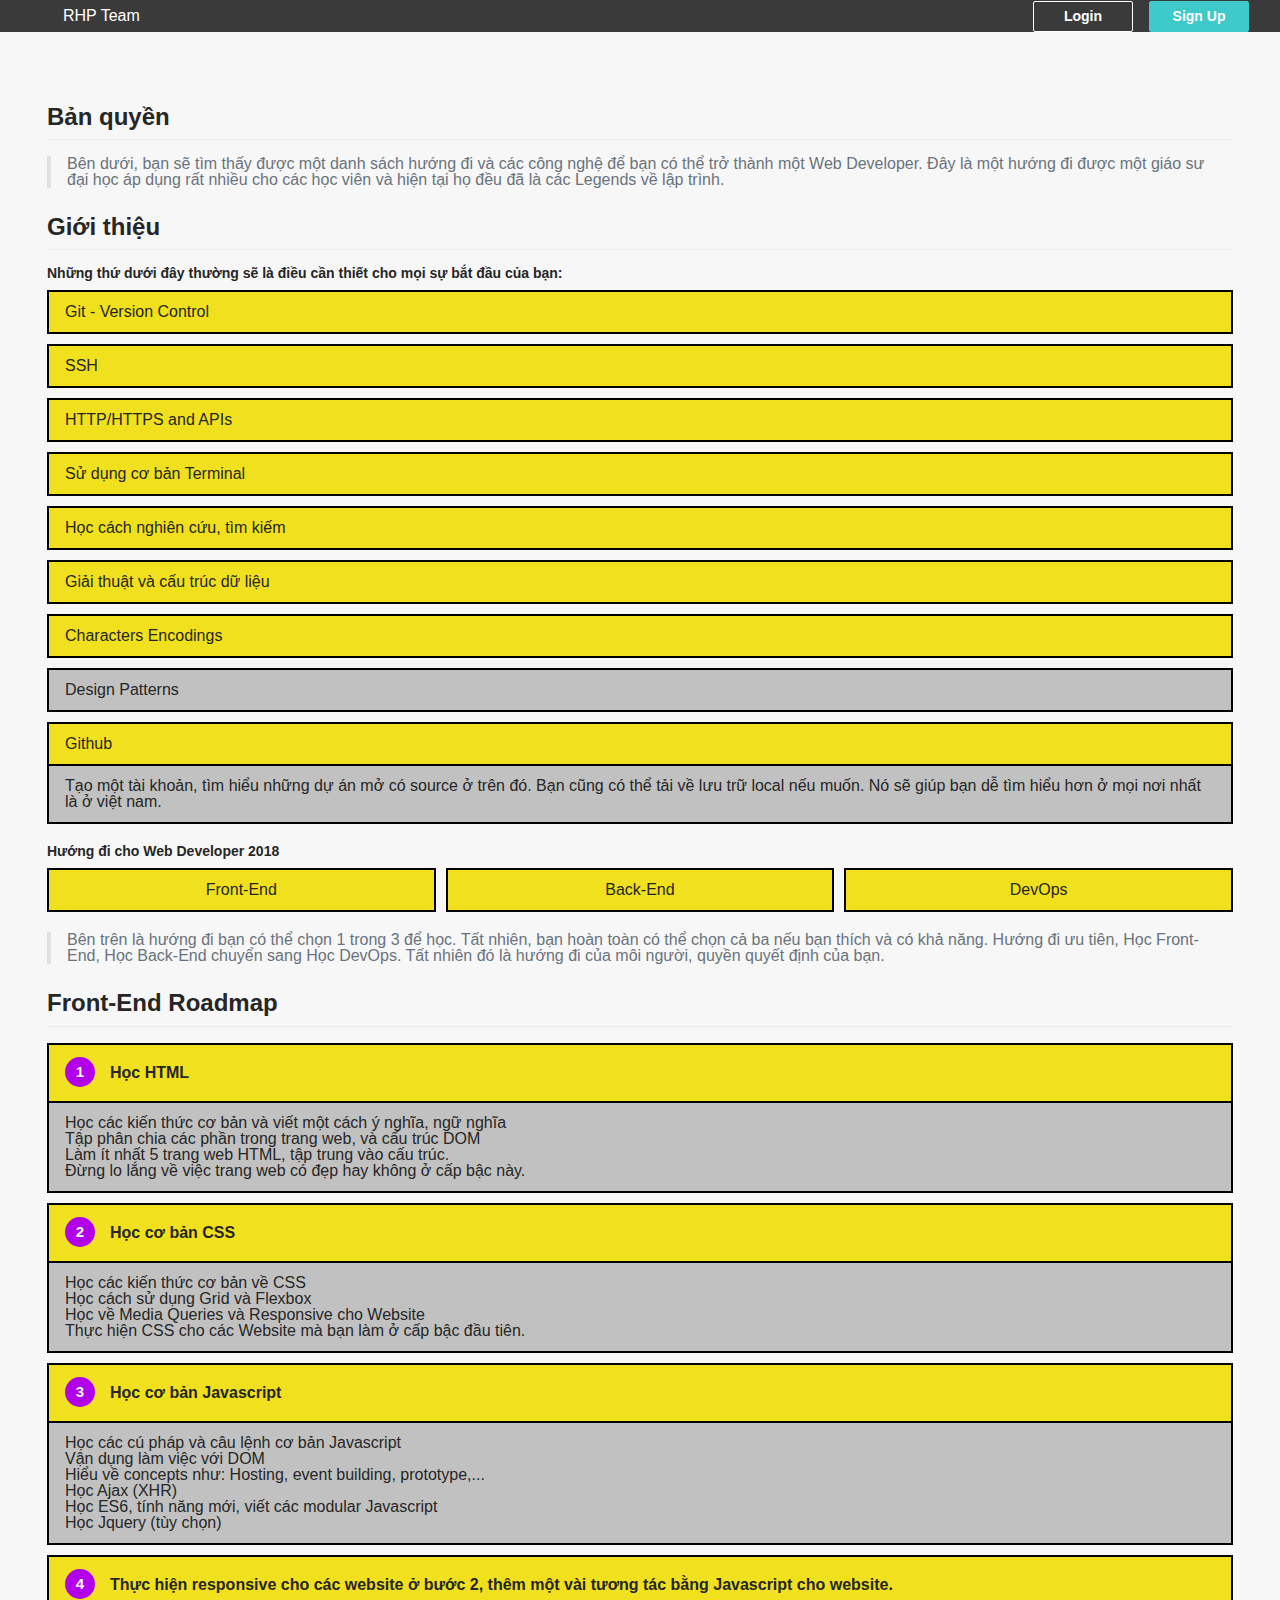
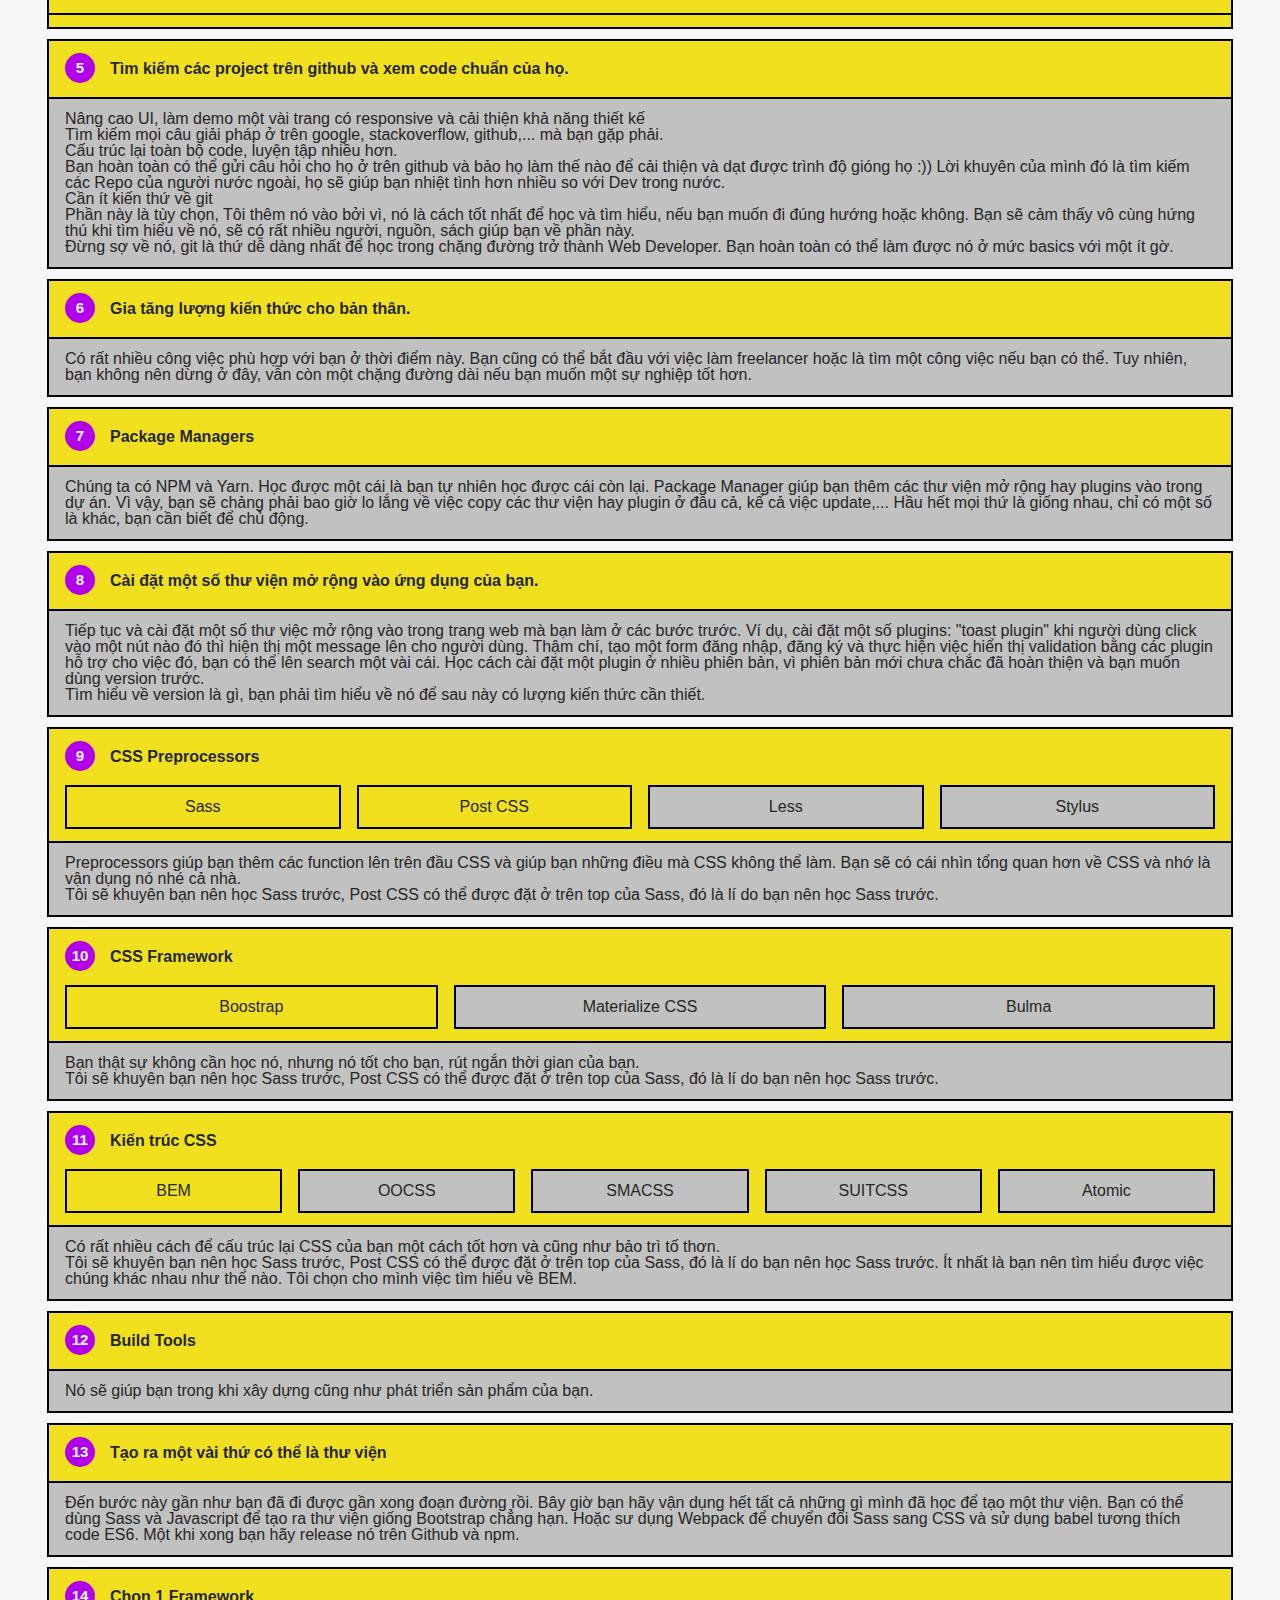
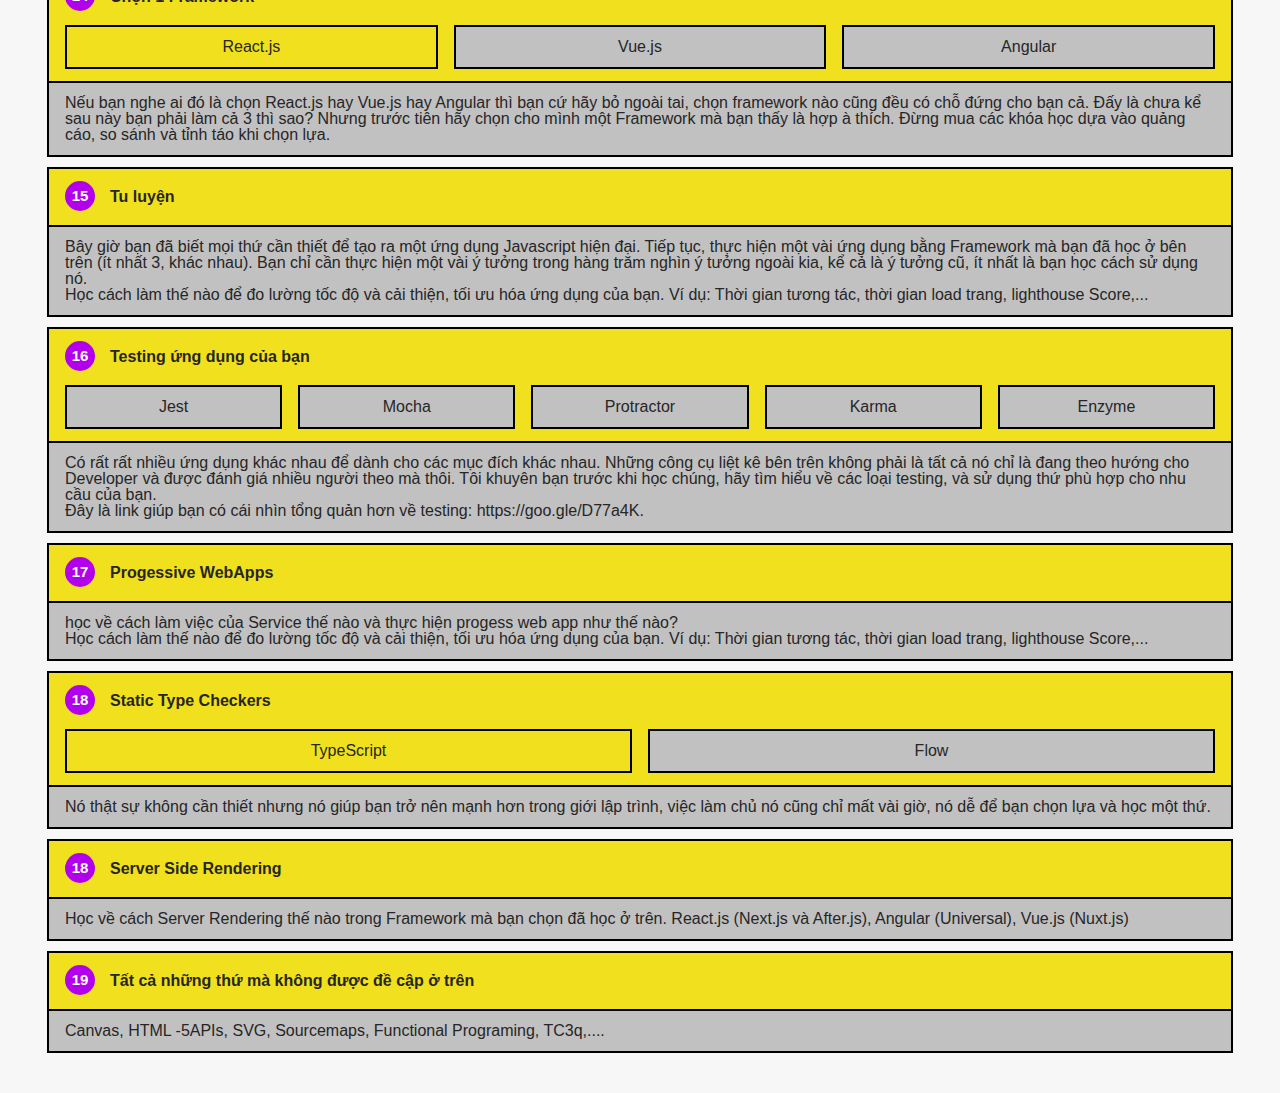
==== index.html @ 17e40a3e "Update file first" ====
<!DOCTYPE html>
<html lang="en">
<head>
	<meta charset="UTF-8">
	<title>Developer Roadmap | RHP Team</title>
	<link rel="stylesheet" href="https://use.fontawesome.com/releases/v5.3.1/css/all.css" integrity="sha384-mzrmE5qonljUremFsqc01SB46JvROS7bZs3IO2EmfFsd15uHvIt+Y8vEf7N7fWAU" crossorigin="anonymous">
	<link rel="stylesheet" href="main.css">
</head>
<body>
	<header class="main__header__skyalbert">
		<nav id="navigation__bar__skyalbert">
			<div class="center__box__skyalbert">
				<section class="left__bar__skyalbert">
					<a href="" class="link__menu__skyalbert">
						<i class="fas fa-bars"></i>
					</a>
					<a href="#" class="link__logo__skyalbert">
						RHP Team
					</a>
				</section>
				<section class="right__bar__skyalbert">
					<div class="btn__action__inout">
						<a href="" class="btn btn__outline__default btn__custom__login">Login</a>
						<a href="" class="btn btn__green btn__custom__signup">Sign Up</a>
					</div>
				</section>
			</div>
		</nav>
	</header>
	<section id="body__content__skyalbert">
		<div class="center__box__skyalbert">
			<div class="wrap__content__skyalbert">
				<h1 class="title__section__skyalbert">
					Bản quyền
				</h1>
				<div class="notice__white__skyalbert">
					<p>
						Bên dưới, bạn sẽ tìm thấy được một danh sách hướng đi và các công nghệ để bạn có thể trở thành một Web Developer. Đây là một hướng đi được một giáo sư đại học áp dụng rất nhiều cho các học viên và hiện tại họ đều đã là các Legends về lập trình.
					</p>
				</div>
				

				<h1 class="title__section__skyalbert">
					Giới thiệu
				</h1>
				<div class="content__section__skyalbert">
					<p class="say">Những thứ dưới đây thường sẽ là điều cần thiết cho mọi sự bắt đầu của bạn:</p>
					<div class="wrap__table__vertical">
						<div class="item__table_vertical">
							Git - Version Control
						</div>
						<div class="item__table_vertical">
							SSH
						</div>
						<div class="item__table_vertical">
							HTTP/HTTPS and APIs
						</div>
						<div class="item__table_vertical">
							Sử dụng cơ bản Terminal
						</div>
						<div class="item__table_vertical">
							Học cách nghiên cứu, tìm kiếm
						</div>
						<div class="item__table_vertical">
							Giải thuật và cấu trúc dữ liệu
						</div>
						<div class="item__table_vertical">
							Characters Encodings
						</div>
						<div class="item__table_vertical bg__sliver">
							Design Patterns
						</div>
						<div class="item__table_vertical">
							<div class="header__item__table_vertical">Github</div>
							<div class="body__item_table__vertical">
								<p>
									Tạo một tài khoản, tìm hiểu những dự án mở có source ở trên đó. Bạn cũng có thể tải về lưu trữ local nếu muốn. Nó sẽ giúp bạn dễ tìm hiểu hơn ở mọi nơi nhất là ở việt nam.
								</p>
							</div>
						</div>
					</div>
					<p class="say">Hướng đi cho Web Developer 2018</p>
					<ol class="box__knowledge">
						<li>Front-End</li>
						<li>Back-End</li>
						<li>DevOps</li>
					</ol>
					<div class="notice__white__skyalbert">
						<p>
							Bên trên là hướng đi bạn có thể chọn 1 trong 3 để học. Tất nhiên, bạn hoàn toàn có thể chọn cả ba nếu bạn thích và có khả năng. Hướng đi ưu tiên, Học Front-End, Học Back-End chuyển sang Học DevOps. Tất nhiên đó là hướng đi của môi người, quyền quyết định của bạn.
						</p>
					</div>
				</div>

				<h1 class="title__section__skyalbert">
					Front-End Roadmap
				</h1>
				<div class="content__section__skyalbert">
					<div class="wrap__table__horitical">
						<div class="item__table__horitical">
							<div class="header__item__table">
								<span>1</span>
								<p>
									Học HTML
								</p>
							</div>
							<div class="body__item__table">
								<ul>
									<li>Học các kiến thức cơ bản và viết một cách ý nghĩa, ngữ nghĩa</li>
									<li>Tập phân chia các phần trong trang web, và cấu trúc DOM</li>
									<li>Làm ít nhất 5 trang web HTML, tập trung vào cấu trúc.</li>
									<li>Đừng lo lắng về việc trang web có đẹp hay không ở cấp bậc này.</li>
								</ul>
							</div>
						</div>
						<div class="item__table__horitical">
							<div class="header__item__table">
								<span>2</span>
								<p>
									Học cơ bản CSS
								</p>
							</div>
							<div class="body__item__table">
								<ul>
									<li>Học các kiến thức cơ bản về CSS</li>
									<li>Học cách sử dụng Grid và Flexbox</li>
									<li>Học về Media Queries và Responsive cho Website</li>
									<li>Thực hiện CSS cho các Website mà bạn làm ở cấp bậc đầu tiên.</li>
								</ul>
							</div>
						</div>
						<div class="item__table__horitical">
							<div class="header__item__table">
								<span>3</span>
								<p>
									Học cơ bản Javascript
								</p>
							</div>
							<div class="body__item__table">
								<ul>
									<li>Học các cú pháp và câu lệnh cơ bản Javascript</li>
									<li>Vận dụng làm việc với DOM</li>
									<li>Hiểu về concepts như: Hosting, event building, prototype,...</li>
									<li>Học Ajax (XHR)</li>
									<li>Học ES6, tính năng mới, viết các modular Javascript</li>
									<li><span class="optional">Học Jquery (tùy chọn)</span></li>
								</ul>
							</div>
						</div>


						<div class="item__table__horitical">
							<div class="header__item__table">
								<span>4</span>
								<p>
									Thực hiện responsive cho các website ở bước 2, thêm một vài tương tác bằng Javascript cho website.
								</p>
							</div>
						</div>
						<div class="item__table__horitical">
							<div class="header__item__table">
								<span>5</span>
								<p>
									Tìm kiếm các project trên github và xem code chuẩn của họ.
								</p>
							</div>
							<div class="body__item__table">
								<ul>
									<li>Nâng cao UI, làm demo một vài trang có responsive và cải thiện khả năng thiết kế</li>
									<li>Tìm kiếm mọi câu giải pháp ở trên google, stackoverflow, github,... mà bạn gặp phải.</li>
									<li>Cấu trúc lại toàn bộ code, luyện tập nhiều hơn.</li>
								</ul>
								<div class="tips">
									<p>Bạn hoàn toàn có thể gửi câu hỏi cho họ ở trên github và bảo họ làm thế nào để cải thiện và dạt được trình độ gióng họ :)) Lời khuyên của mình đó là tìm kiếm các Repo của người nước ngoài, họ sẽ giúp bạn nhiệt tình hơn nhiều so với Dev trong nước.</p>
								</div>
								<div class="box__options">
									<div class="header__box__options">
										<p>Cần ít kiến thứ về git</p>
									</div>
									<div class="body__box__options">
										<p>
											Phần này là tùy chọn, Tôi thêm nó vào bởi vì, nó là cách tốt nhất để học và tìm hiểu, nếu bạn muốn đi đúng hướng hoặc không. Bạn sẽ cảm thấy vô cùng hứng thú khi tìm hiểu về nó, sẽ có rất nhiều người, nguồn, sách giúp bạn về phần này.
										</p>
										<div class="tips">
											<p>
												Đừng sợ về nó, git là thứ dễ dàng nhất để học trong chặng đường trở thành Web Developer. Bạn hoàn toàn có thể làm được nó ở mức basics với một ít gờ.
											</p>
										</div>
									</div>
								</div>
							</div>
						</div>


						<div class="item__table__horitical">
							<div class="header__item__table">
								<span>6</span>
								<p>
									Gia tăng lượng kiến thức cho bản thân.
								</p>
							</div>
							<div class="body__item__table">
								<p>
									Có rất nhiều công việc phù hợp với bạn ở thời điểm này. Bạn cũng có thể bắt đầu với việc làm freelancer hoặc là tìm một công việc nếu bạn có thể. Tuy nhiên, bạn không nên dừng ở đây, vẫn còn một chặng đường dài nếu bạn muốn một sự nghiệp tốt hơn.
								</p>
							</div>
						</div>

						<div class="item__table__horitical">
							<div class="header__item__table">
								<span>7</span>
								<p>
									Package Managers
								</p>
							</div>
							<div class="body__item__table">
								<p>
									Chúng ta có NPM và Yarn. Học được một cái là bạn tự nhiên học được cái còn lại. Package Manager giúp bạn thêm các thư viện mở rộng hay plugins vào trong dự án. Vì vậy, bạn sẽ chảng phải bao giờ lo lắng về việc copy các thư viện hay plugin ở đâu cả, kể cả việc update,... Hầu hết mọi thứ là giống nhau, chỉ có một số là khác, bạn cần biết để chủ động.
								</p>
							</div>
						</div>

						<div class="item__table__horitical">
							<div class="header__item__table">
								<span>8</span>
								<p>
									Cài đặt một số thư viện mở rộng vào ứng dụng của bạn.
								</p>
							</div>
							<div class="body__item__table">
								<p>
									Tiếp tục và cài đặt một số thư việc mở rộng vào trong trang web mà bạn làm ở các bước trước. Ví dụ, cài đặt một số plugins: "toast plugin" khi người dùng click vào một nút nào đó thì hiện thị một message lên cho người dùng. Thậm chí, tạo một form đăng nhập, đăng ký và thực hiện việc hiển thị validation bằng các plugin hỗ trợ cho việc đó, bạn có thể lên search một vài cái. Học cách cài đặt một plugin ở nhiều phiên bản, vì phiên bản mới chưa chắc đã hoàn thiện và bạn muốn dùng version trước.
								</p>
								<div class="tips">
									<p>
										Tìm hiểu về version là gì, bạn phải tìm hiểu về nó để sau này có lượng kiến thức cần thiết.
									</p>
								</div>
							</div>
						</div>

						<div class="item__table__horitical">
							<div class="header__item__table">
								<span>9</span>
								<p>
									CSS Preprocessors
								</p>
								<div class="box__header__options grid__4">
									<div class="items mark">
										Sass
									</div>
									<div class="items mark">
										Post CSS
									</div>
									<div class="items">
										Less
									</div>
									<div class="items">
										Stylus
									</div>
								</div>
							</div>
							<div class="body__item__table">
								<p>
									Preprocessors giúp bạn thêm các function lên trên đầu CSS và giúp bạn những điều mà CSS không thể làm. Bạn sẽ có cái nhìn tổng quan hơn về CSS và nhớ là vận dụng nó nhé cả nhà.
								</p>
								<div class="tips">
									<p>
										Tôi sẽ khuyên bạn nên học Sass trước, Post CSS có thể được đặt ở trên top của Sass, đó là lí do bạn nên học Sass trước. 
									</p>
								</div>
							</div>
						</div>

						<div class="item__table__horitical">
							<div class="header__item__table">
								<span>10</span>
								<p>
									CSS Framework
								</p>
								<div class="box__header__options grid__3">
									<div class="items mark">
										Boostrap
									</div>
									<div class="items">
										Materialize CSS
									</div>
									<div class="items">
										Bulma
									</div>
								</div>
							</div>
							<div class="body__item__table">
								<p>
									Bạn thật sự không cần học nó, nhưng nó tốt cho bạn, rút ngắn thời gian của bạn.
								</p>
								<div class="tips">
									<p>
										Tôi sẽ khuyên bạn nên học Sass trước, Post CSS có thể được đặt ở trên top của Sass, đó là lí do bạn nên học Sass trước. 
									</p>
								</div>
							</div>
						</div>

						<div class="item__table__horitical">
							<div class="header__item__table">
								<span>11</span>
								<p>
									Kiến trúc CSS
								</p>
								<div class="box__header__options grid__5">
									<div class="items mark">
										BEM
									</div>
									<div class="items">
										OOCSS
									</div>
									<div class="items">
										SMACSS
									</div>
									<div class="items">
										SUITCSS
									</div>
									<div class="items">
										Atomic
									</div>
								</div>
							</div>
							<div class="body__item__table">
								<p>
									Có rất nhiều cách để cấu trúc lại CSS của bạn một cách tốt hơn và cũng như bảo trì tố thơn.
								</p>
								<div class="tips">
									<p>
										Tôi sẽ khuyên bạn nên học Sass trước, Post CSS có thể được đặt ở trên top của Sass, đó là lí do bạn nên học Sass trước. Ít nhất là bạn nên tìm hiểu được việc chúng khác nhau như thế nào. Tôi chọn cho mình việc tìm hiểu về BEM.
									</p>
								</div>
							</div>
						</div>

						<div class="item__table__horitical">
							<div class="header__item__table">
								<span>12</span>
								<p>
									Build Tools
								</p>
							</div>
							<div class="body__item__table">
								<p>
									Nó sẽ giúp bạn trong khi xây dựng cũng như phát triển sản phẩm của bạn.
								</p>
							</div>
						</div>

						<div class="item__table__horitical">
							<div class="header__item__table">
								<span>13</span>
								<p>
									Tạo ra một vài thứ có thể là thư viện
								</p>
							</div>
							<div class="body__item__table">
								<p>
									Đến bước này gần như bạn đã đi được gần xong đoạn đường rồi. Bây giờ bạn hãy vận dụng hết tất cả những gì mình đã học để tạo một thư viện. Bạn có thể dùng Sass và Javascript để tạo ra thư viện giống Bootstrap chẳng hạn. Hoặc sư dụng Webpack để chuyển đổi Sass sang CSS và sử dụng babel tương thích code ES6. Một khi xong bạn hãy release nó trên Github và npm.
								</p>
							</div>
						</div>

						<div class="item__table__horitical">
							<div class="header__item__table">
								<span>14</span>
								<p>
									Chọn 1 Framework
								</p>
								<div class="box__header__options grid__3">
									<div class="items mark">
										React.js
									</div>
									<div class="items">
										Vue.js
									</div>
									<div class="items">
										Angular
									</div>
								</div>
							</div>
							<div class="body__item__table">
								<p>
									Nếu bạn nghe ai đó là chọn React.js hay Vue.js hay Angular thì bạn cứ hãy bỏ ngoài tai, chọn framework nào cũng đều có chỗ đứng cho bạn cả. Đấy là chưa kể sau này bạn phải làm cả 3 thì sao? Nhưng trước tiên hãy chọn cho mình một Framework mà bạn thấy là hợp à thích. <span class="important">Đừng mua các khóa học dựa vào quảng cáo, so sánh và tỉnh táo khi chọn lựa.</span>
								</p>
								
							</div>
						</div>

						<div class="item__table__horitical">
							<div class="header__item__table">
								<span>15</span>
								<p>
									Tu luyện
								</p>
							</div>
							<div class="body__item__table">
								<p>
									Bây giờ bạn đã biết mọi thứ cần thiết để tạo ra một ứng dụng Javascript hiện đại. Tiếp tục, thực hiện một vài ứng dụng bằng Framework mà bạn đã học ở bên trên (ít nhất 3, khác nhau). Bạn chỉ cần thực hiện một vài ý tưởng trong hàng trăm nghìn ý tưởng ngoài kia, kể cả là ý tưởng cũ, ít nhất là bạn học cách sử dụng nó.
								</p>
								<div class="tips">
									<p>
										Học cách làm thế nào để đo lường tốc độ và cải thiện, tối ưu hóa ứng dụng của bạn. Ví dụ: Thời gian tương tác, thời gian load trang, lighthouse Score,...
									</p>
								</div>
							</div>
						</div>

						<div class="item__table__horitical">
							<div class="header__item__table">
								<span>16</span>
								<p>
									Testing ứng dụng của bạn
								</p>
								<div class="box__header__options grid__5">
									<div class="items">
										Jest
									</div>
									<div class="items">
										Mocha
									</div>
									<div class="items">
										Protractor
									</div>
									<div class="items">
										Karma
									</div>
									<div class="items">
										Enzyme
									</div>
								</div>
							</div>
							<div class="body__item__table">
								<p>
									Có rất rất nhiều ứng dụng khác nhau để dành cho các mục đích khác nhau. Những công cụ liệt kê bên trên không phải là tất cả nó chỉ là đang theo hướng cho Developer và được đánh giá nhiều người theo mà thôi. Tôi khuyên bạn trước khi học chúng, hãy tìm hiểu về các loại testing, và sử dụng thứ phù hợp cho nhu cầu của bạn.
								</p>
								<div class="tips">
									Đây là link giúp bạn có cái nhìn tổng quản hơn về testing: https://goo.gle/D77a4K.
								</div>
							</div>
						</div>

						<div class="item__table__horitical">
							<div class="header__item__table">
								<span>17</span>
								<p>
									Progessive WebApps
								</p>
							</div>
							<div class="body__item__table">
								<p>
									học về cách làm việc của Service thế nào và thực hiện progess web app như thế nào?
								</p>
								<div class="tips">
									<p>
										Học cách làm thế nào để đo lường tốc độ và cải thiện, tối ưu hóa ứng dụng của bạn. Ví dụ: Thời gian tương tác, thời gian load trang, lighthouse Score,...
									</p>
								</div>
							</div>
						</div>

						<div class="item__table__horitical">
							<div class="header__item__table">
								<span>18</span>
								<p>
									Static Type Checkers
								</p>
								<div class="box__header__options grid__2">
									<div class="items mark">
										TypeScript
									</div>
									<div class="items">
										Flow
									</div>
								</div>
							</div>
							<div class="body__item__table">
								<p>
									Nó thật sự không cần thiết nhưng nó giúp bạn trở nên mạnh hơn trong giới lập trình, việc làm chủ nó cũng chỉ mất vài giờ, nó dễ để bạn chọn lựa và học một thứ.
								</p>
							</div>
						</div>

						<div class="item__table__horitical">
							<div class="header__item__table">
								<span>18</span>
								<p>
									Server Side Rendering
								</p>
							</div>
							<div class="body__item__table">
								<p>
									Học về cách Server Rendering thế nào trong Framework mà bạn chọn đã học ở trên.
									React.js (<span class="important">Next.js và After.js</span>), Angular (<span class="important">Universal</span>), Vue.js (<span class="important">Nuxt.js</span>)
								</p>
							</div>
						</div>

						<div class="item__table__horitical">
							<div class="header__item__table">
								<span>19</span>
								<p>
									Tất cả những thứ mà không được đề cập ở trên
								</p>
							</div>
							<div class="body__item__table">
								<p>
									Canvas, HTML -5APIs, SVG, Sourcemaps, Functional Programing, TC3q,....
								</p>
							</div>
						</div>

					</div>
				</div>
			</div>
		</div>
	</section>
</body>
</html>
---- main.css ----
html, body, div, span, applet, object, iframe,
h1, h2, h3, h4, h5, h6, p, blockquote, pre,
a, abbr, acronym, address, big, cite, code,
del, dfn, em, img, ins, kbd, q, s, samp,
small, strike, strong, sub, sup, tt, var,
b, u, i, center,
dl, dt, dd, ol, ul, li,
fieldset, form, label, legend,
table, caption, tbody, tfoot, thead, tr, th, td,
article, aside, canvas, details, embed, 
figure, figcaption, footer, header, hgroup, 
menu, nav, output, ruby, section, summary,
time, mark, audio, video {
	margin: 0;
	padding: 0;
	border: 0;
	font-size: 100%;
	font: inherit;
	vertical-align: baseline;
}
/* HTML5 display-role reset for older browsers */
article, aside, details, figcaption, figure, 
footer, header, hgroup, menu, nav, section {
	display: block;
}
body {
	line-height: 1;
}
ol, ul {
	list-style: none;
}
blockquote, q {
	quotes: none;
}
blockquote:before, blockquote:after,
q:before, q:after {
	content: '';
	content: none;
}
table {
	border-collapse: collapse;
	border-spacing: 0;
}

/*
*	General
*/
.bg__sliver {
	background-color: #c1c1c1!important;
}

* {
	padding: 0;
	margin: 0;
	box-sizing: border-box;
}

body {
	font-size: 100%;
	line-height: 1.7777777777777777rem;
	background: #f7f7f7;
    color: #262626;
    padding: 0;
    margin: 0;
    font-family: "Roboto","Helvetica Neue","Helvetica",Helvetica,Arial,sans-serif;
    font-weight: 400;
    font-style: normal;
    line-height: 1;
    position: relative;
    cursor: default;
}

a {
	color: #3ec9cb;
    font-weight: 400;
    -webkit-transition: all 0.2s ease;
    transition: all 0.2s ease;
    word-wrap: break-word;
    text-decoration: none;
}

.btn {
	display: inline-block;
    margin: 0;
    min-width: 100px;
    padding: 0.5rem;
    border: 1px solid;
    border-color: #3ec9cb;
    border-radius: 2px;
    background: #3ec9cb;
    color: white;
    font-size: 1rem;
    font-weight: bold;
    line-height: 1.5;
    text-align: center;
    text-transform: capitalize;
    text-decoration: none;
    -webkit-transition: 0.3s ease;
    transition: 0.3s ease;
    -webkit-transition-property: border-color, background-color, color;
    transition-property: border-color, background-color, color;
}


/*
*	CSS HEADERS
*/
#navigation__bar__skyalbert {
	display: flex;
	position: fixed;
	width: 100%;
	background: #3a3a3a;
}

.center__box__skyalbert {
	width: 1248px;
	margin: 0 auto;
	padding-left: 15px;
	padding-right: 15px;
	display: flex;
	justify-content: space-between;
}

.left__bar__skyalbert {
	display: flex;
	align-items: stretch;
}

.right__bar__skyalbert {
	display: flex;
	justify-content: flex-end;
	align-items: stretch;
	width: 100%;
}

.link__menu__skyalbert {
	padding: 16px;
	display: flex;
	color: #fff;
	transition: all 0.2s ease;
	align-items: center;
}

.link__logo__skyalbert {
	display: flex;
	width: 100px;
	color: #fff;
	align-items: center;
}

.btn__action__inout	{
	display: flex;
}

.btn__custom__login {
	display: block;
	font-size: 0.875rem;
    padding: 0.25rem;
    align-self: center;
    margin-left: 16px;
}

.btn__outline__default {
	background-color: transparent;
	border-color: #fff;
	color: #fff;
}

.btn__custom__signup {
	display: block;
	font-size: 0.875rem;
    padding: 0.25rem;
    align-self: center;
    margin-left: 16px;
}

/*
*	CSS Main
*/
#body__content__skyalbert {
	padding-top: 48px;
}

.wrap__content__skyalbert {
	padding: 30px 16px;
}

.title__section__skyalbert {
	margin-top: 24px;
    margin-bottom: 16px;
    font-weight: 600;
    line-height: 1.25;
	padding-bottom: 0.3em;
    font-size: 1.5em;
    border-bottom: 1px solid #eaecef;
}

.say {
	margin-bottom: 10px;
	font-weight: 600;
    font-size: 14px;
}

.notice__white__skyalbert {
	padding: 0 1em;
    color: #6a737d;
    border-left: 0.25em solid #dfe2e5;
}

.wrap__table__vertical {
	margin-bottom: 20px;
}

.item__table_vertical, .item__table__horitical {
	border: 2px solid #000;
	background-color: #f1e01d;
	padding: 12px 16px;
	margin-bottom: 10px;
}

.header__item__table_vertical, .header__item__table {
	margin-left: -16px;
	margin-right: -16px;
	border-bottom: 2px solid #000;
	padding-left: 16px;
	padding-bottom: 12px;
}

.body__item_table__vertical, .body__item__table {
	padding-top: 12px;
	margin: 0 -16px -12px -16px;
	padding: 12px 16px;
	background-color: #c1c1c1;
}

.box__knowledge {
	display: grid;
	grid-template-columns: repeat(3, 1fr);
	grid-column-gap: 10px;
	margin-bottom: 20px;
}
.box__knowledge li {
	border: 2px solid #000;
	background-color: #f1e01d;
	padding: 12px 16px;
	text-align: center;
}

.header__item__table {
	padding-right: 16px;
}

.header__item__table p {
	font-weight: 900;
	line-height: 32px;
}

.header__item__table span {
	float: left;
	margin-right: 15px;
	background: #b200ec;
    color: #fff;
    display: block;
    width: 30px;
    border-radius: 50%;
    height: 30px;
    text-align: center;
    line-height: 30px;
    font-size: 15px;
    font-weight: 600;
}

.box__header__options {
	display: grid;
    grid-column-gap: 16px;
    margin-top: 12px;
}

.box__header__options.grid__2 {
    grid-template-columns: repeat(2, 1fr);
}

.box__header__options.grid__3 {
    grid-template-columns: repeat(3, 1fr);
}

.box__header__options.grid__4 {
    grid-template-columns: repeat(4, 1fr);
}

.box__header__options.grid__5 {
    grid-template-columns: repeat(5, 1fr);
}

.box__header__options .items {
	border: 2px solid #000;
	background-color: #c1c1c1;
	padding: 12px 16px;
	text-align: center;
}

.box__header__options .items.any {
	background-color: #FFE599;
}

.box__header__options .items.mark {
	background-color: #f1e01d;
}
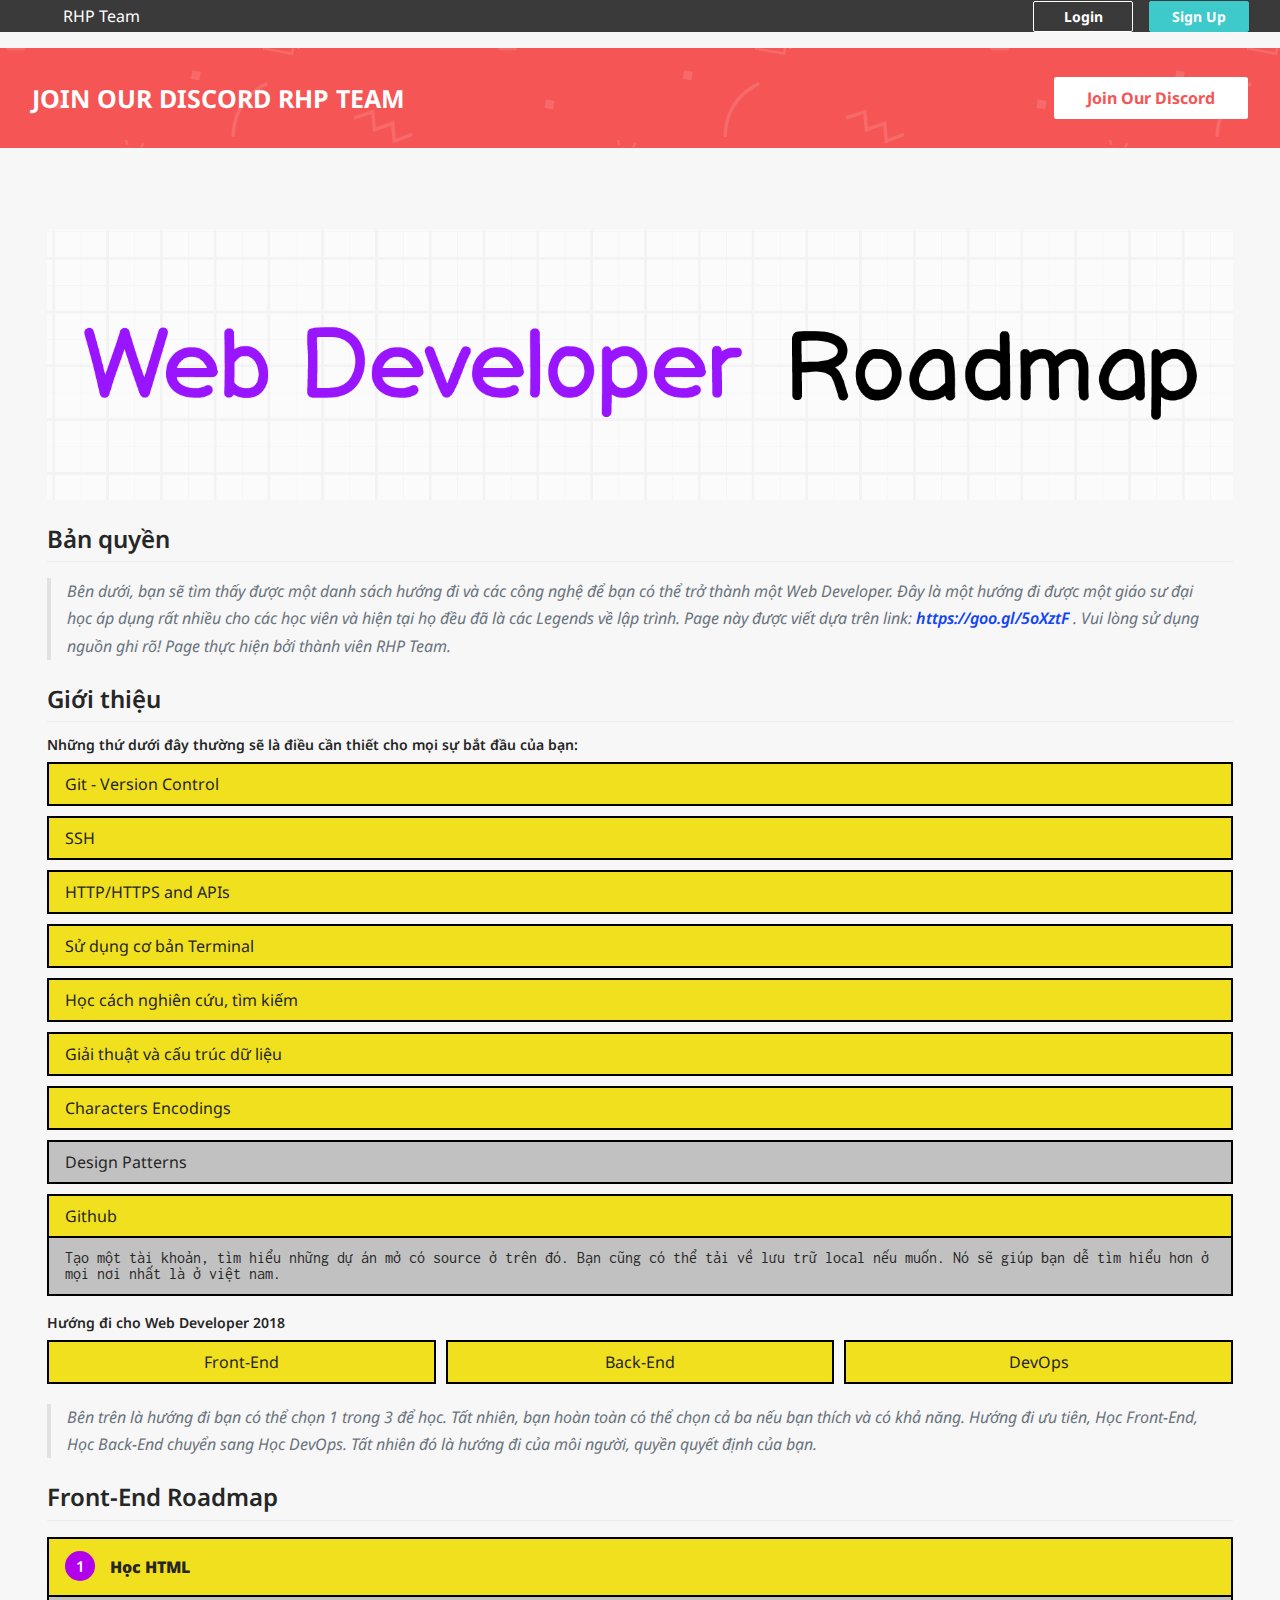
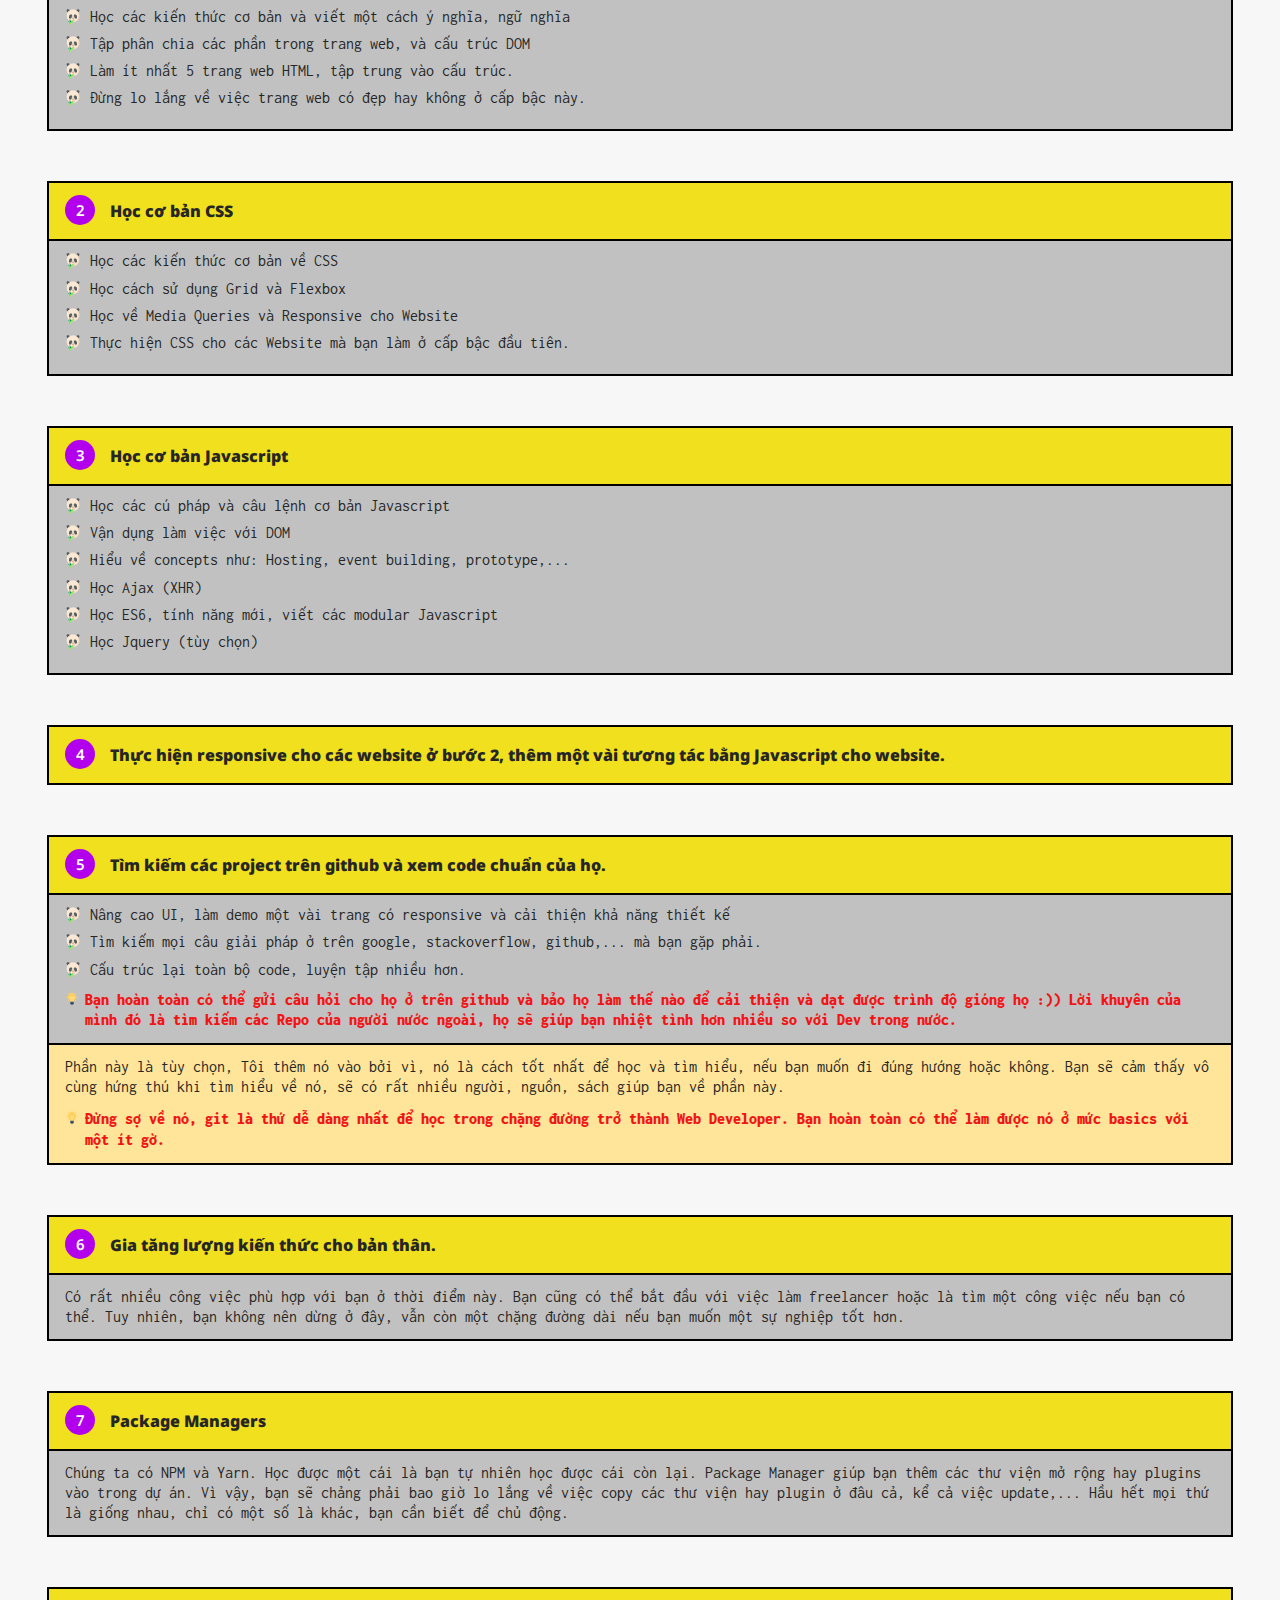
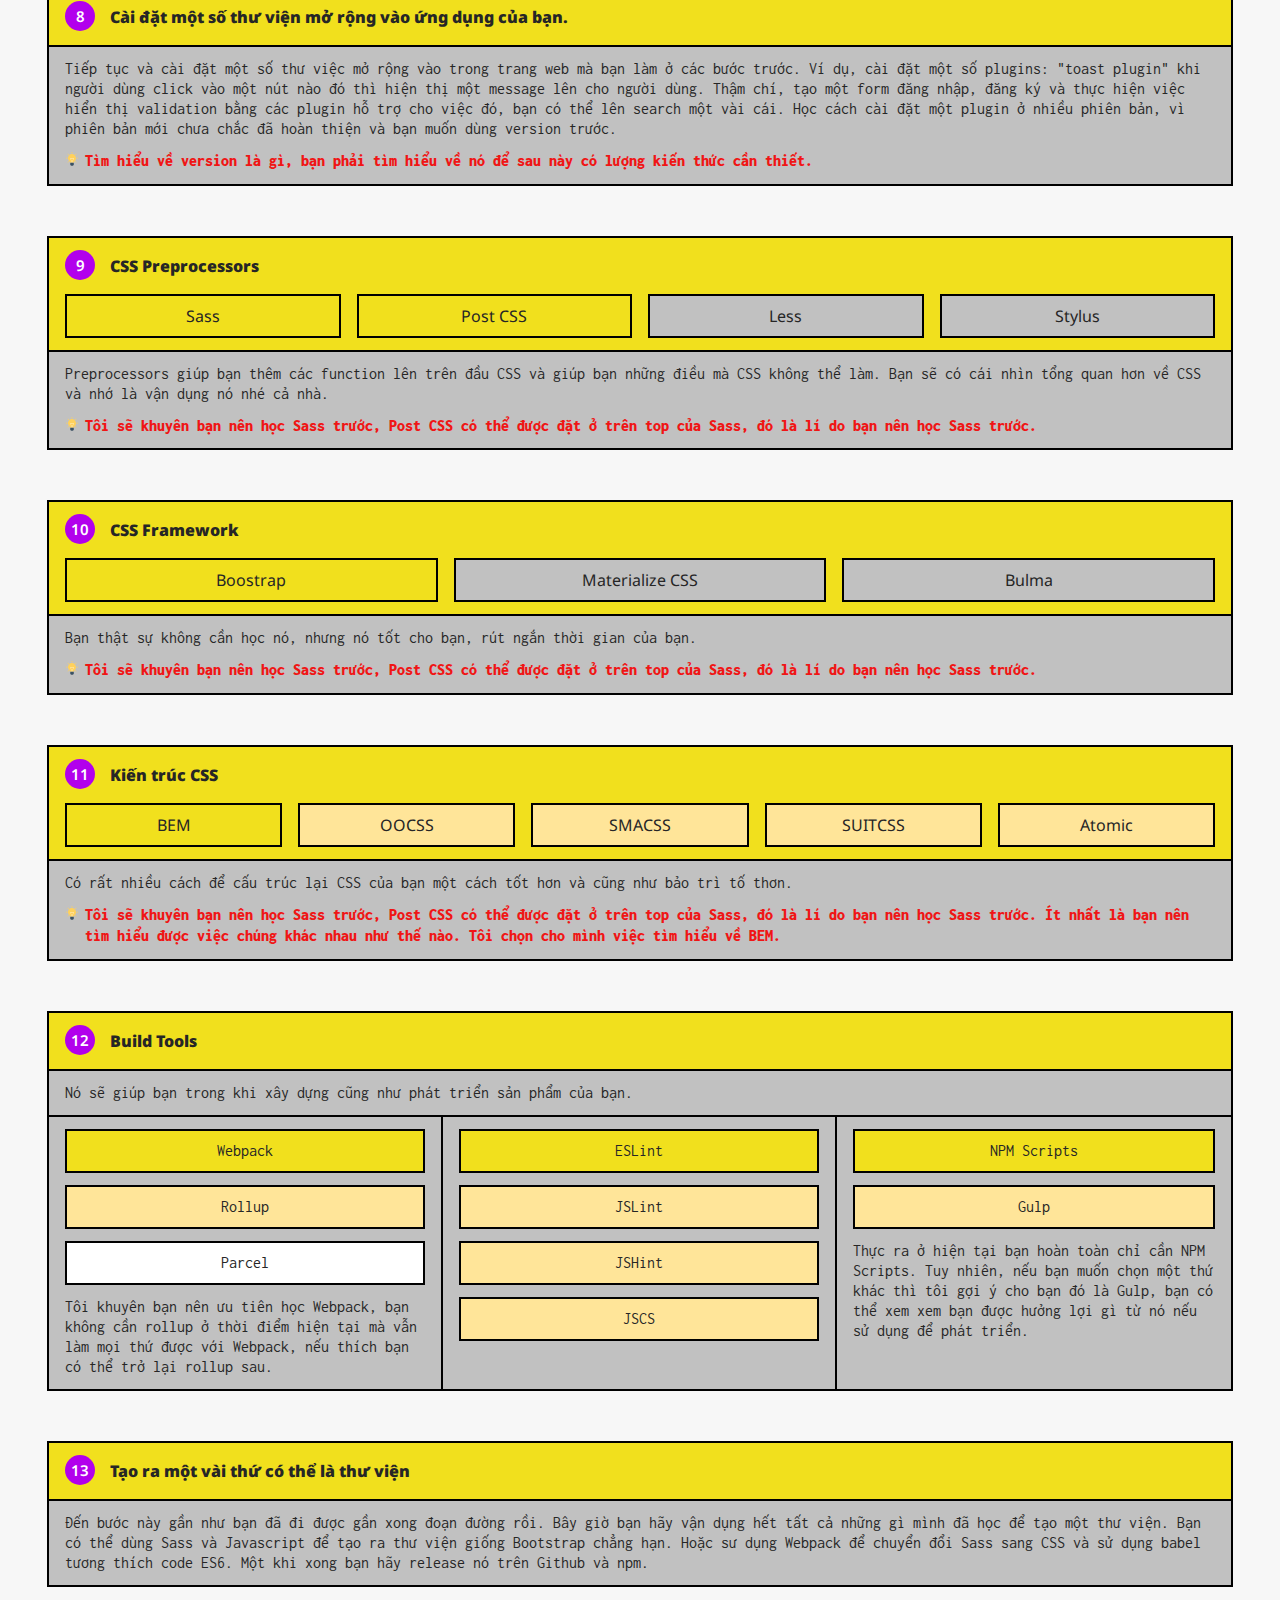
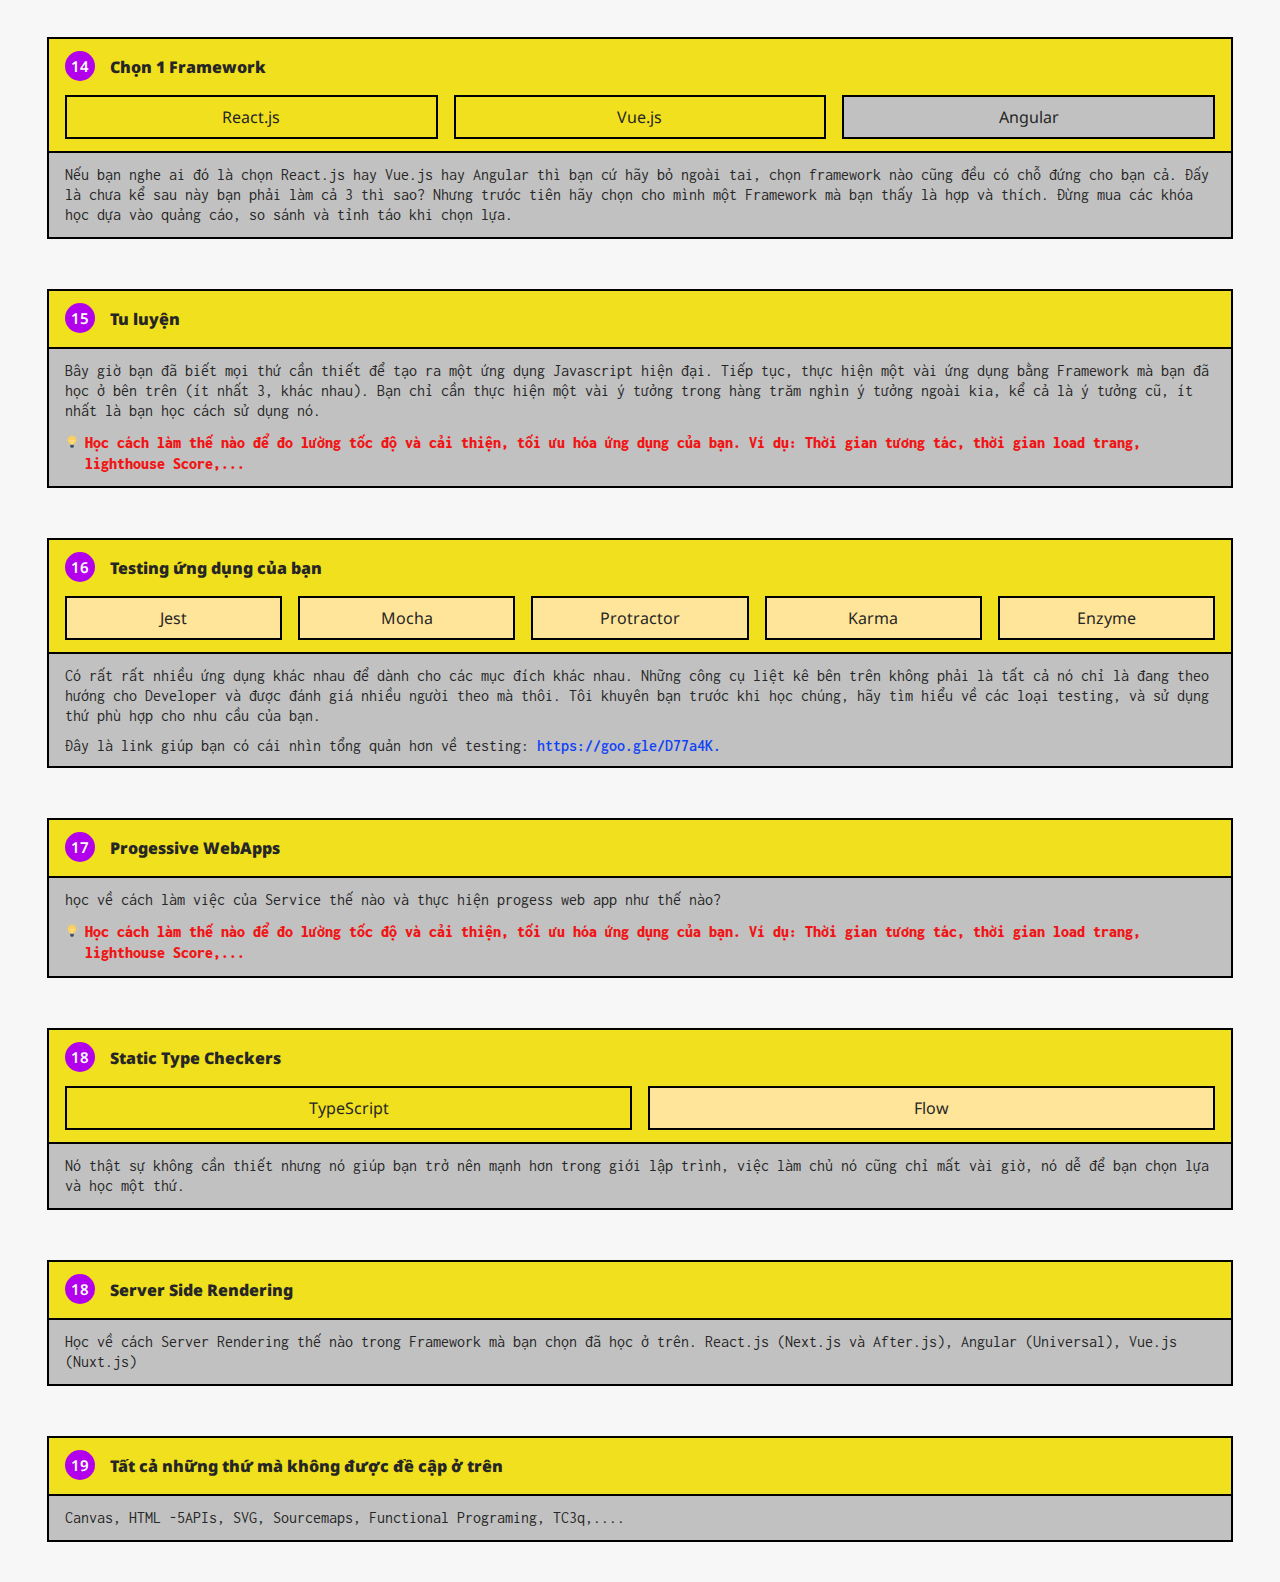
==== commit 29b63ad8: "Update file second" ====
--- a/index.html
+++ b/index.html
@@ -1,8 +1,9 @@
 <!DOCTYPE html>
-<html lang="en">
+<html lang="vi">
 <head>
 	<meta charset="UTF-8">
 	<title>Developer Roadmap | RHP Team</title>
+	<link href="https://fonts.googleapis.com/css?family=Inconsolata:400,700|Noto+Sans:400,400i,700,700i&amp;subset=vietnamese" rel="stylesheet">
 	<link rel="stylesheet" href="https://use.fontawesome.com/releases/v5.3.1/css/all.css" integrity="sha384-mzrmE5qonljUremFsqc01SB46JvROS7bZs3IO2EmfFsd15uHvIt+Y8vEf7N7fWAU" crossorigin="anonymous">
 	<link rel="stylesheet" href="main.css">
 </head>
@@ -26,16 +27,34 @@
 				</section>
 			</div>
 		</nav>
+		<div class="banner__ads__header">
+			<div class="wrap__banner__ads__header">
+				<div class="center__box__skyalbert p__0">
+					<div class="text__ads">
+						<p>Join our discord RHP Team</p>
+					</div>
+					<div class="action__ads">
+						<a href="#" class="link__join__discord btn">Join our discord</a>
+					</div>
+				</div>
+				<a href="#" id="link__close" onclick="closeBanner()">
+					<i class="fas fa-times"></i>
+				</a>
+			</div>
+		</div>
 	</header>
 	<section id="body__content__skyalbert">
 		<div class="center__box__skyalbert">
 			<div class="wrap__content__skyalbert">
+				<div class="banner__header__page"></div>
 				<h1 class="title__section__skyalbert">
 					Bản quyền
 				</h1>
 				<div class="notice__white__skyalbert">
 					<p>
-						Bên dưới, bạn sẽ tìm thấy được một danh sách hướng đi và các công nghệ để bạn có thể trở thành một Web Developer. Đây là một hướng đi được một giáo sư đại học áp dụng rất nhiều cho các học viên và hiện tại họ đều đã là các Legends về lập trình.
+						Bên dưới, bạn sẽ tìm thấy được một danh sách hướng đi và các công nghệ để bạn có thể trở thành một Web Developer. Đây là một hướng đi được một giáo sư đại học áp dụng rất nhiều cho các học viên và hiện tại họ đều đã là các Legends về lập trình. Page này được viết dựa trên link: <a href="https://goo.gl/5oXztF
+" class="link__color__blue link__bold__900">https://goo.gl/5oXztF
+</a>. Vui lòng sử dụng nguồn ghi rõ! Page thực hiện bởi thành viên RHP Team.
 					</p>
 				</div>
 				
@@ -150,7 +169,7 @@
 
 
 						<div class="item__table__horitical">
-							<div class="header__item__table">
+							<div class="header__item__table no__border__bottom p__b__0">
 								<span>4</span>
 								<p>
 									Thực hiện responsive cho các website ở bước 2, thêm một vài tương tác bằng Javascript cho website.
@@ -175,7 +194,7 @@
 								</div>
 								<div class="box__options">
 									<div class="header__box__options">
-										<p>Cần ít kiến thứ về git</p>
+										
 									</div>
 									<div class="body__box__options">
 										<p>
@@ -312,16 +331,16 @@
 									<div class="items mark">
 										BEM
 									</div>
-									<div class="items">
+									<div class="items any">
 										OOCSS
 									</div>
-									<div class="items">
+									<div class="items any">
 										SMACSS
 									</div>
-									<div class="items">
+									<div class="items any">
 										SUITCSS
 									</div>
-									<div class="items">
+									<div class="items any">
 										Atomic
 									</div>
 								</div>
@@ -349,6 +368,51 @@
 								<p>
 									Nó sẽ giúp bạn trong khi xây dựng cũng như phát triển sản phẩm của bạn.
 								</p>
+								<div class="body__box__options bg__sliver grid grid__3 p__0">
+									<div class="items__box border__right__f__1">
+										<div class="items__options bg__mark">
+											Webpack
+										</div>
+										<div class="items__options bg__orange">
+											Rollup
+										</div>
+										<div class="items__options bg__white">
+											Parcel
+										</div>
+										<div class="items__desc">
+											<p>
+												Tôi khuyên bạn nên ưu tiên học Webpack, bạn không cần rollup ở thời điểm hiện tại mà vẫn làm mọi thứ được với Webpack, nếu thích bạn có thể trở lại rollup sau.
+											</p>
+										</div>
+									</div>
+									<div class="items__box border__right__f__1">
+										<div class="items__options bg__mark">
+											ESLint
+										</div>
+										<div class="items__options bg__orange">
+											JSLint
+										</div>
+										<div class="items__options bg__orange">
+											JSHint
+										</div>
+										<div class="items__options bg__orange">
+											JSCS
+										</div>
+									</div>
+									<div class="items__box">
+										<div class="items__options bg__mark">
+											NPM Scripts
+										</div>
+										<div class="items__options bg__orange">
+											Gulp
+										</div>
+										<div class="items__desc">
+											<p>
+												Thực ra ở hiện tại bạn hoàn toàn chỉ cần NPM Scripts. Tuy nhiên, nếu bạn muốn chọn một thứ khác thì tôi gợi ý cho bạn đó là Gulp, bạn có thể xem xem bạn được hưởng lợi gì từ nó nếu sử dụng để phát triển.
+											</p>
+										</div>
+									</div>
+								</div>
 							</div>
 						</div>
 
@@ -376,7 +440,7 @@
 									<div class="items mark">
 										React.js
 									</div>
-									<div class="items">
+									<div class="items mark">
 										Vue.js
 									</div>
 									<div class="items">
@@ -386,7 +450,7 @@
 							</div>
 							<div class="body__item__table">
 								<p>
-									Nếu bạn nghe ai đó là chọn React.js hay Vue.js hay Angular thì bạn cứ hãy bỏ ngoài tai, chọn framework nào cũng đều có chỗ đứng cho bạn cả. Đấy là chưa kể sau này bạn phải làm cả 3 thì sao? Nhưng trước tiên hãy chọn cho mình một Framework mà bạn thấy là hợp à thích. <span class="important">Đừng mua các khóa học dựa vào quảng cáo, so sánh và tỉnh táo khi chọn lựa.</span>
+									Nếu bạn nghe ai đó là chọn React.js hay Vue.js hay Angular thì bạn cứ hãy bỏ ngoài tai, chọn framework nào cũng đều có chỗ đứng cho bạn cả. Đấy là chưa kể sau này bạn phải làm cả 3 thì sao? Nhưng trước tiên hãy chọn cho mình một Framework mà bạn thấy là hợp và thích. <span class="important">Đừng mua các khóa học dựa vào quảng cáo, so sánh và tỉnh táo khi chọn lựa.</span>
 								</p>
 								
 							</div>
@@ -418,19 +482,19 @@
 									Testing ứng dụng của bạn
 								</p>
 								<div class="box__header__options grid__5">
-									<div class="items">
+									<div class="items any">
 										Jest
 									</div>
-									<div class="items">
+									<div class="items any">
 										Mocha
 									</div>
-									<div class="items">
+									<div class="items any">
 										Protractor
 									</div>
-									<div class="items">
+									<div class="items any">
 										Karma
 									</div>
-									<div class="items">
+									<div class="items any">
 										Enzyme
 									</div>
 								</div>
@@ -440,8 +504,9 @@
 									Có rất rất nhiều ứng dụng khác nhau để dành cho các mục đích khác nhau. Những công cụ liệt kê bên trên không phải là tất cả nó chỉ là đang theo hướng cho Developer và được đánh giá nhiều người theo mà thôi. Tôi khuyên bạn trước khi học chúng, hãy tìm hiểu về các loại testing, và sử dụng thứ phù hợp cho nhu cầu của bạn.
 								</p>
 								<div class="tips">
-									Đây là link giúp bạn có cái nhìn tổng quản hơn về testing: https://goo.gle/D77a4K.
-								</div>
+									Đây là link giúp bạn có cái nhìn tổng quản hơn về testing: <a href="https://goo.gle/D77a4K
+" class="link__color__blue link__bold__900">https://goo.gle/D77a4K.
+</a>								</div>
 							</div>
 						</div>
 
@@ -474,7 +539,7 @@
 									<div class="items mark">
 										TypeScript
 									</div>
-									<div class="items">
+									<div class="items any">
 										Flow
 									</div>
 								</div>
@@ -520,5 +585,15 @@
 			</div>
 		</div>
 	</section>
+
+	<script>
+		function closeBanner() {
+			var myClose = document.getElementById('link__close').parentElement.parentElement;
+			var header = document.getElementById('link__close').parentElement.parentElement.parentElement;
+			header.removeChild(myClose);
+			var section = document.getElementById('body__content__skyalbert');
+			section.style.paddingTop = '48px';		
+		}
+	</script>
 </body>
 </html>--- a/main.css
+++ b/main.css
@@ -45,14 +45,44 @@
 /*
 *	General
 */
+.bg__orange {
+	background-color: #FFE599;
+}
+.bg__mark {
+	background-color: #f1e01d;
+}
 .bg__sliver {
 	background-color: #c1c1c1!important;
+}
+.bg__white {
+	background-color: #ffffff!important;
+}
+
+.grid {
+	display: grid;
+}
+
+.grid__2 {
+    grid-template-columns: repeat(2, 1fr);
+}
+
+.grid__3 {
+    grid-template-columns: repeat(3, 1fr);
+}
+
+.grid__4 {
+    grid-template-columns: repeat(4, 1fr);
+}
+
+.grid__5 {
+    grid-template-columns: repeat(5, 1fr);
 }
 
 * {
 	padding: 0;
 	margin: 0;
 	box-sizing: border-box;
+	font-family: Arial,sans-serif;
 }
 
 body {
@@ -62,7 +92,7 @@
     color: #262626;
     padding: 0;
     margin: 0;
-    font-family: "Roboto","Helvetica Neue","Helvetica",Helvetica,Arial,sans-serif;
+    font-family: 'Noto Sans',sans-serif;
     font-weight: 400;
     font-style: normal;
     line-height: 1;
@@ -101,6 +131,34 @@
     transition-property: border-color, background-color, color;
 }
 
+.no__border__bottom {
+	border-bottom: 0!important;
+}
+
+.border__right__f__1 {
+	border-right: 2px solid #000;
+}
+
+/*======= Start: Padding Fw ========*/
+.p__0 {
+	padding: 0!important;
+}
+.p__b__0 {
+	padding-bottom: 0!important;
+}
+/*======= End: Padding Fw ========*/
+
+/*======= Start: Link Fw ========*/
+.link__color__blue {
+	color: #1243f6!important;
+}
+
+.link__bold__900 {
+	font-weight: 600!important;
+}
+/*======= End: Link Fw ========*/
+
+
 
 /*
 *	CSS HEADERS
@@ -108,6 +166,7 @@
 #navigation__bar__skyalbert {
 	display: flex;
 	position: fixed;
+	z-index: 12;
 	width: 100%;
 	background: #3a3a3a;
 }
@@ -174,15 +233,75 @@
     margin-left: 16px;
 }
 
+.banner__ads__header {
+	position: fixed;
+	width: 100%;
+	z-index: 11;
+	padding-top: 48px;
+	max-height: 145px;
+    height: auto;
+    transition: all 0.2s ease;
+}
+
+.wrap__banner__ads__header {
+	height: 100px;
+	padding: 16px;
+	display: flex;
+	justify-content: center;
+	align-items: center;
+	width: 100%;
+	color: #fff;
+	line-height: 100px;
+	text-transform: uppercase;
+	font-weight: bold;
+	background-color: #f55555;
+	background-image: url(images/headers/nine.png);
+	z-index: 11;
+}
+
+.wrap__banner__ads__header>a {
+	display: flex;
+	color: #fff;
+	align-items: center;
+	align-self: center;
+	padding: 8px;
+	transition: all 0.2s ease;
+}
+
+.text__ads p {
+	padding: 0 16px;
+	font-size: 25px;
+}
+
+.link__join__discord {
+	color: #F55555;
+    background-color: white;
+    border-color: white;
+    padding: 8px 32px;
+	font-size: 1rem;
+}
+
+.link__join__discord:hover {
+	color: white;
+    background-color: #F55555;
+}
+
 /*
 *	CSS Main
 */
 #body__content__skyalbert {
-	padding-top: 48px;
+	padding-top: 200px;
 }
 
 .wrap__content__skyalbert {
 	padding: 30px 16px;
+}
+
+.banner__header__page {
+	width: 100%;
+	background: url(images/headers/roadmap.png) no-repeat;
+	background-size: cover;
+	height: 270px;
 }
 
 .title__section__skyalbert {
@@ -205,10 +324,24 @@
 	padding: 0 1em;
     color: #6a737d;
     border-left: 0.25em solid #dfe2e5;
+    line-height: 1em;
+}
+
+.notice__white__skyalbert {
+	line-height: 1.7em;
+    font-style: italic;
 }
 
 .wrap__table__vertical {
 	margin-bottom: 20px;
+}
+
+.item__table__horitical {
+	margin-top: 50px;
+}
+
+.item__table__horitical:first-child {
+	margin-top: 0;
 }
 
 .item__table_vertical, .item__table__horitical {
@@ -216,6 +349,13 @@
 	background-color: #f1e01d;
 	padding: 12px 16px;
 	margin-bottom: 10px;
+}
+
+.items__options {
+	padding: 12px 16px;
+	border: 2px solid #000;
+	margin-bottom: 12px;
+	text-align: center;
 }
 
 .header__item__table_vertical, .header__item__table {
@@ -231,6 +371,33 @@
 	margin: 0 -16px -12px -16px;
 	padding: 12px 16px;
 	background-color: #c1c1c1;
+	font-family: 'Inconsolata', monospace;
+}
+
+.body__item__table>ul {
+	position: relative;
+}
+
+.body__item__table>ul li {
+	padding-left: 25px;
+	margin-bottom: 0.7em;
+	position: relative;
+}
+
+.body__item__table>ul li:before {
+	content: url(images/icon/panda.png);
+	margin-right: 5px;
+	position: absolute;
+	left: 0;
+	top: 0;
+}
+
+.body__item__table p {
+	line-height: 1.25em;
+}
+
+.body__box__options .items__box {
+	padding: 12px 16px;
 }
 
 .box__knowledge {
@@ -244,6 +411,13 @@
 	background-color: #f1e01d;
 	padding: 12px 16px;
 	text-align: center;
+}
+
+.body__box__options {
+	background-color: #FFE599;
+	margin: 12px -16px -12px -16px;
+	padding: 12px 16px;
+	border-top: 2px solid #000;
 }
 
 .header__item__table {
@@ -276,22 +450,6 @@
     margin-top: 12px;
 }
 
-.box__header__options.grid__2 {
-    grid-template-columns: repeat(2, 1fr);
-}
-
-.box__header__options.grid__3 {
-    grid-template-columns: repeat(3, 1fr);
-}
-
-.box__header__options.grid__4 {
-    grid-template-columns: repeat(4, 1fr);
-}
-
-.box__header__options.grid__5 {
-    grid-template-columns: repeat(5, 1fr);
-}
-
 .box__header__options .items {
 	border: 2px solid #000;
 	background-color: #c1c1c1;
@@ -306,3 +464,25 @@
 .box__header__options .items.mark {
 	background-color: #f1e01d;
 }
+
+.tips {
+	position: relative;
+	margin-top: 12px;
+}
+
+.tips p {
+	    position: relative;
+    color: #f01515;
+    font-weight: 900;
+    padding-left: 20px;
+    line-height: 1.3em;
+}
+
+.tips p:before {
+	position: absolute;
+    display: block;
+    content: url(images/icon/idea.svg);
+    height: 14px;
+    width: 14px;
+    left: 0;
+}
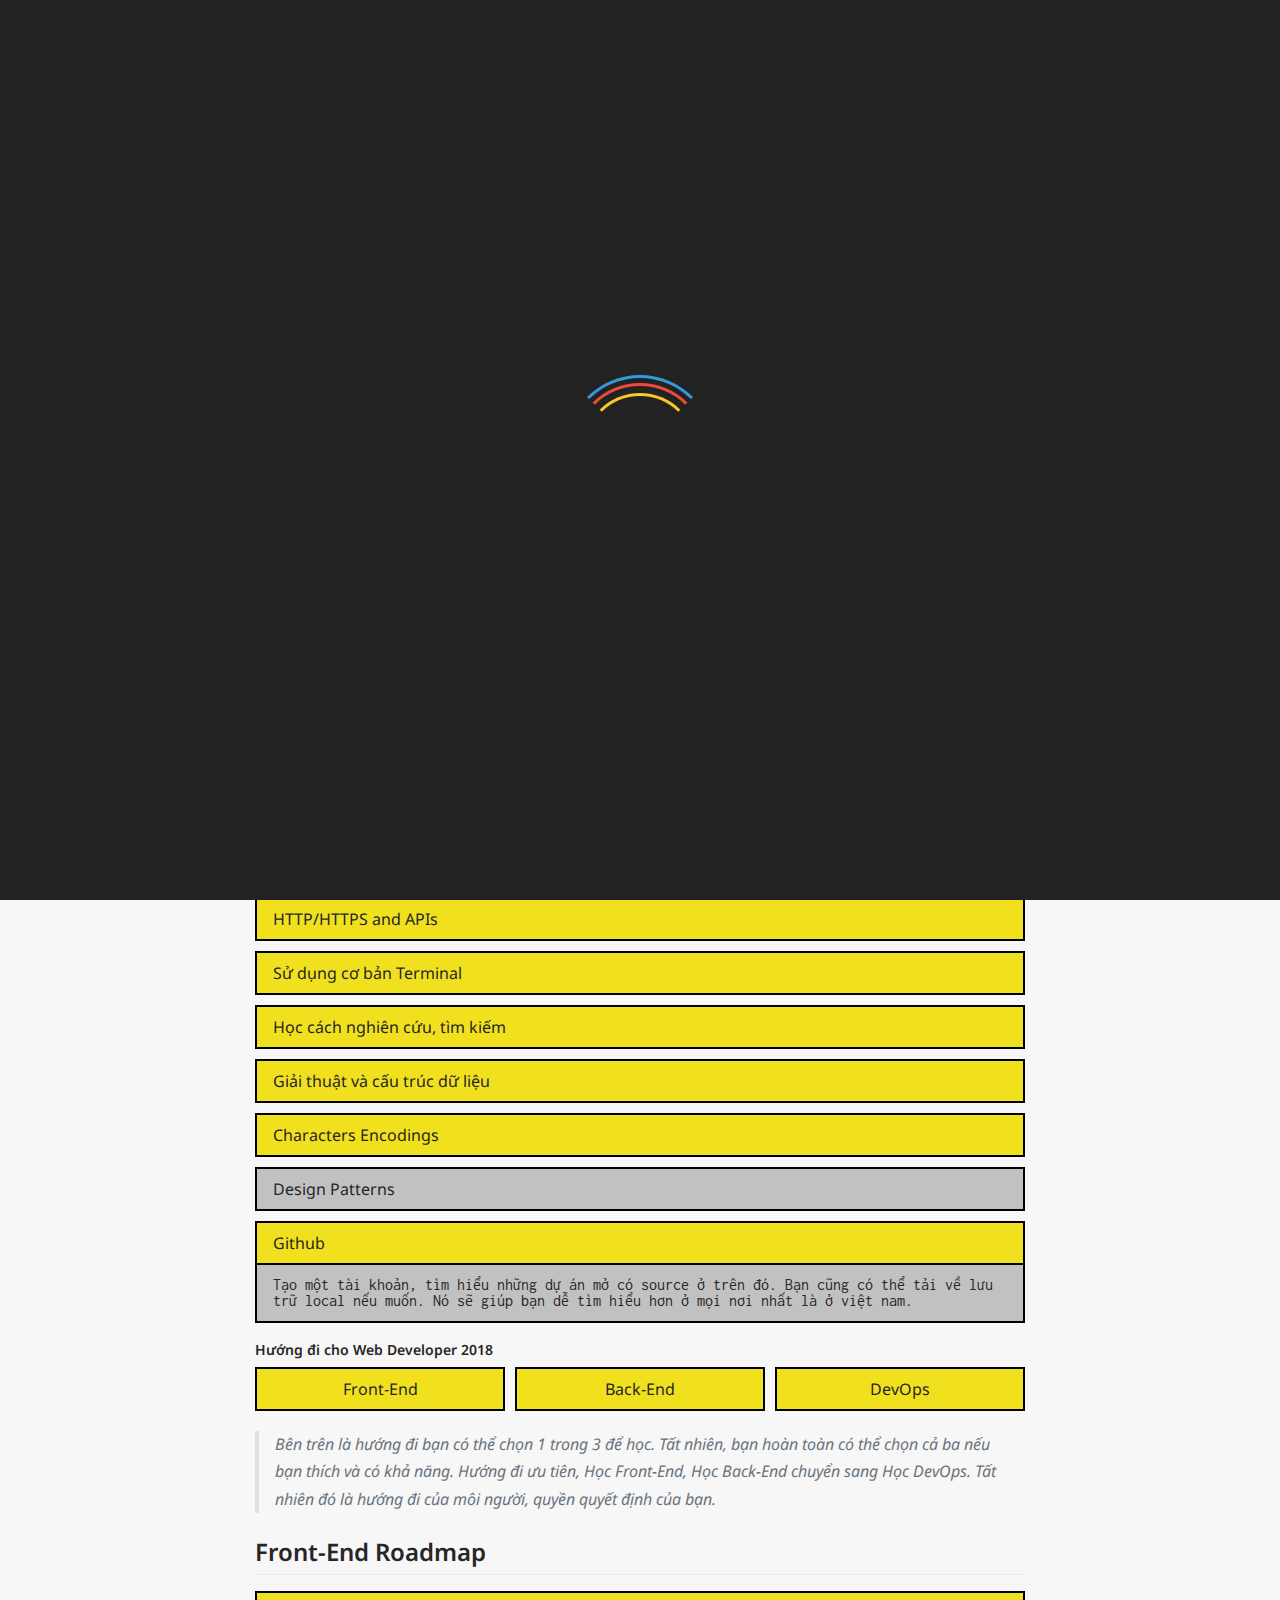
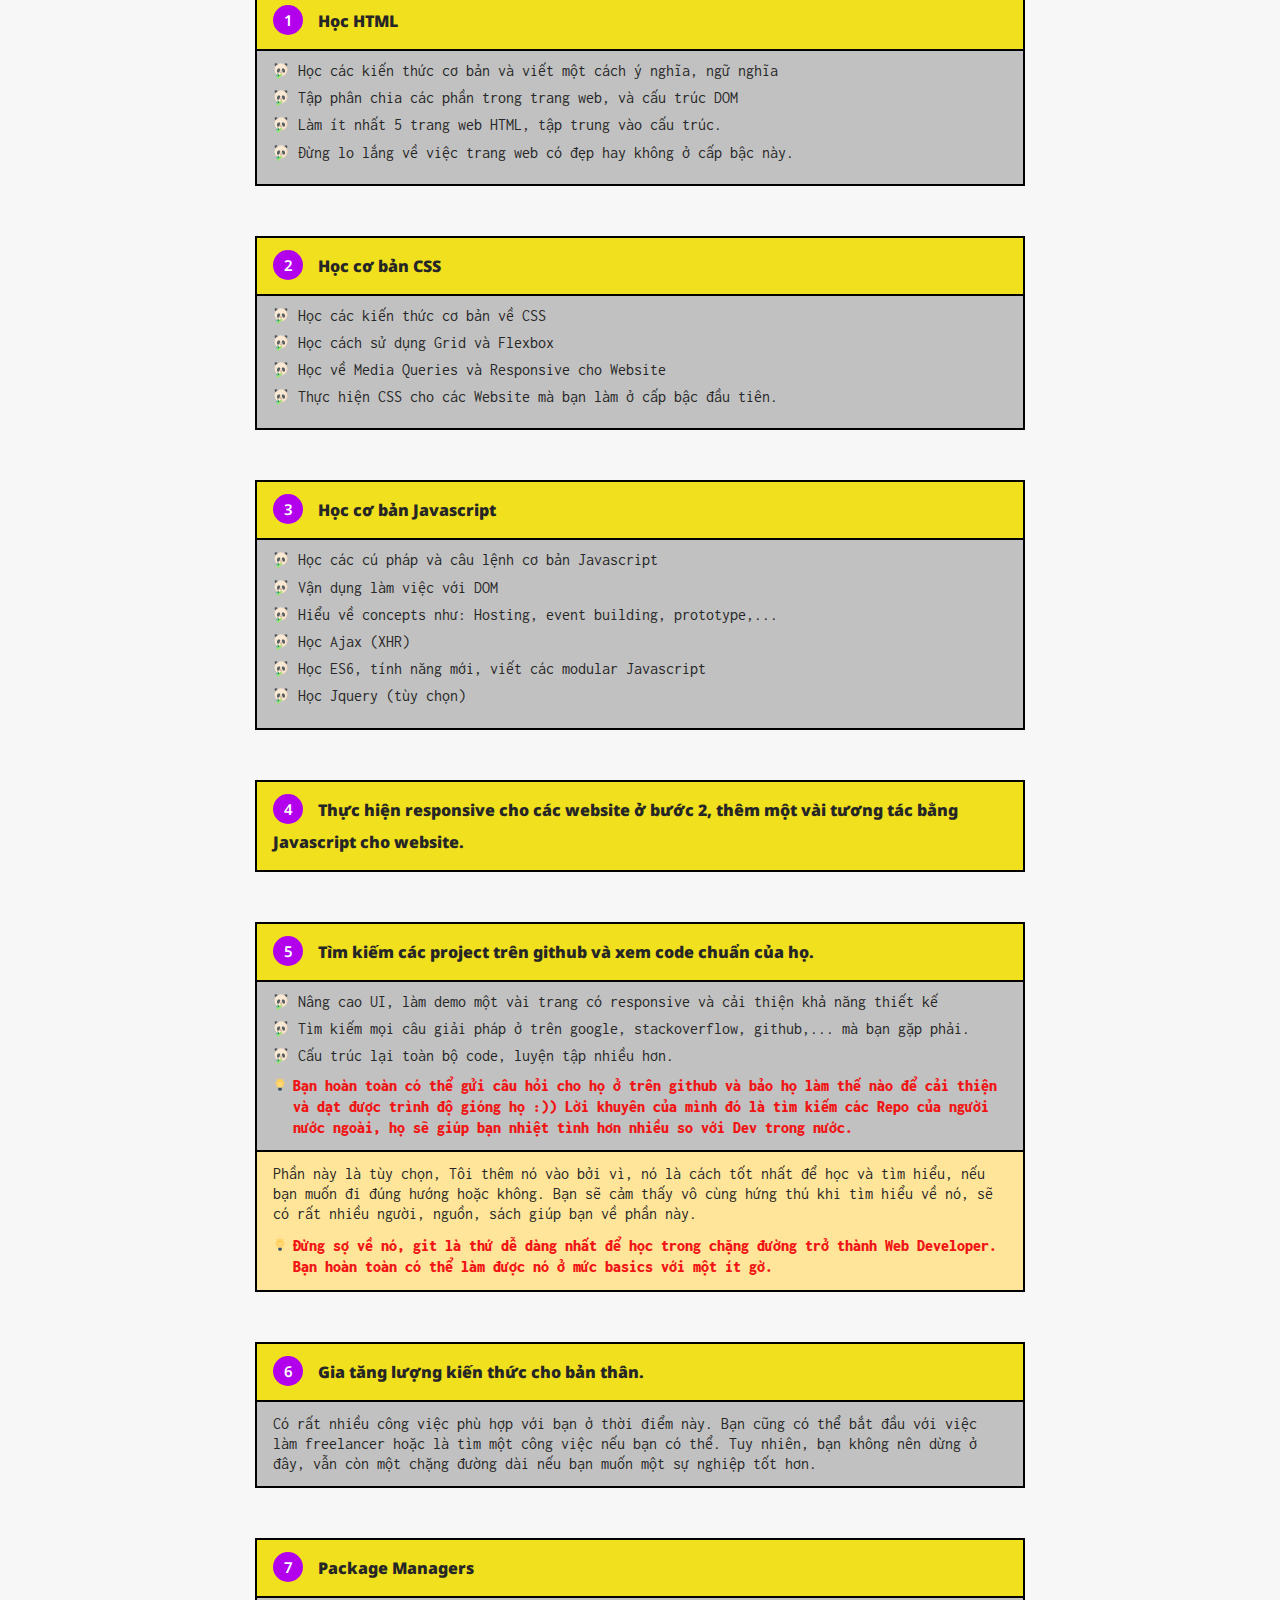
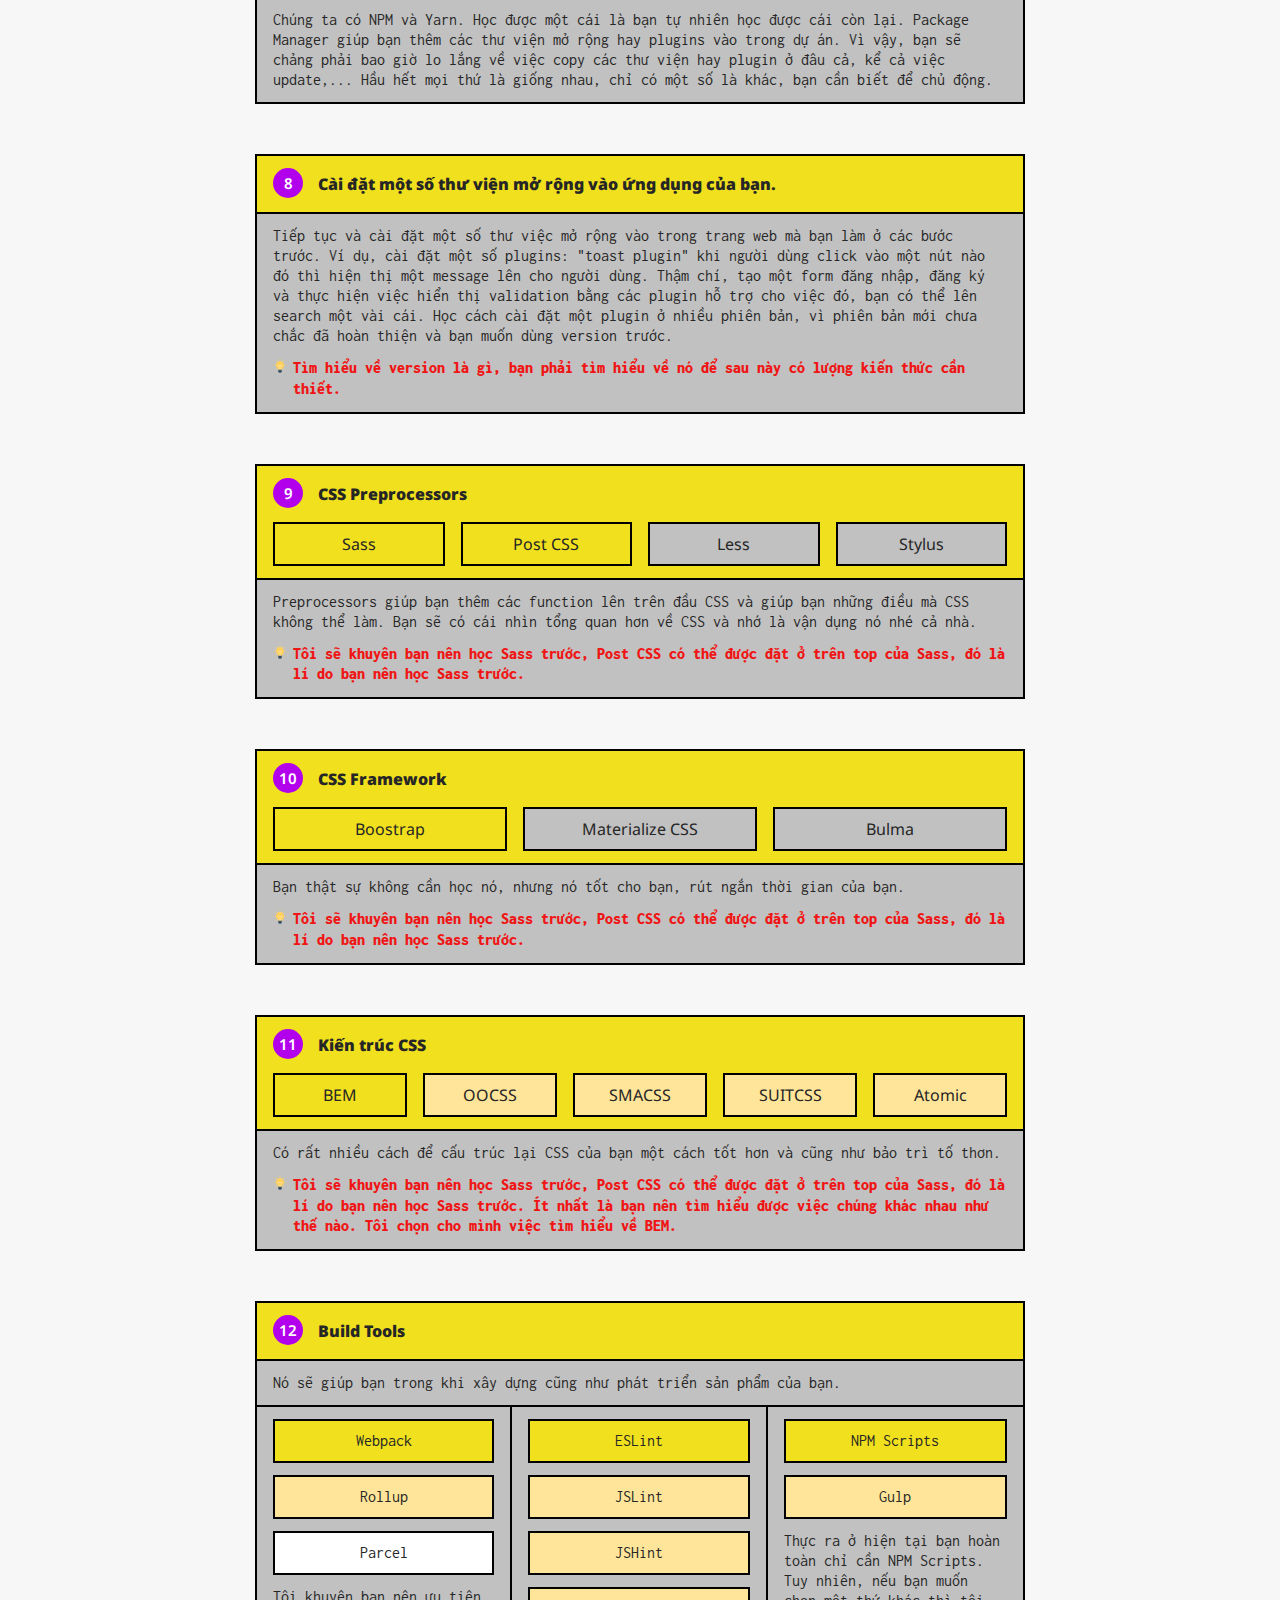
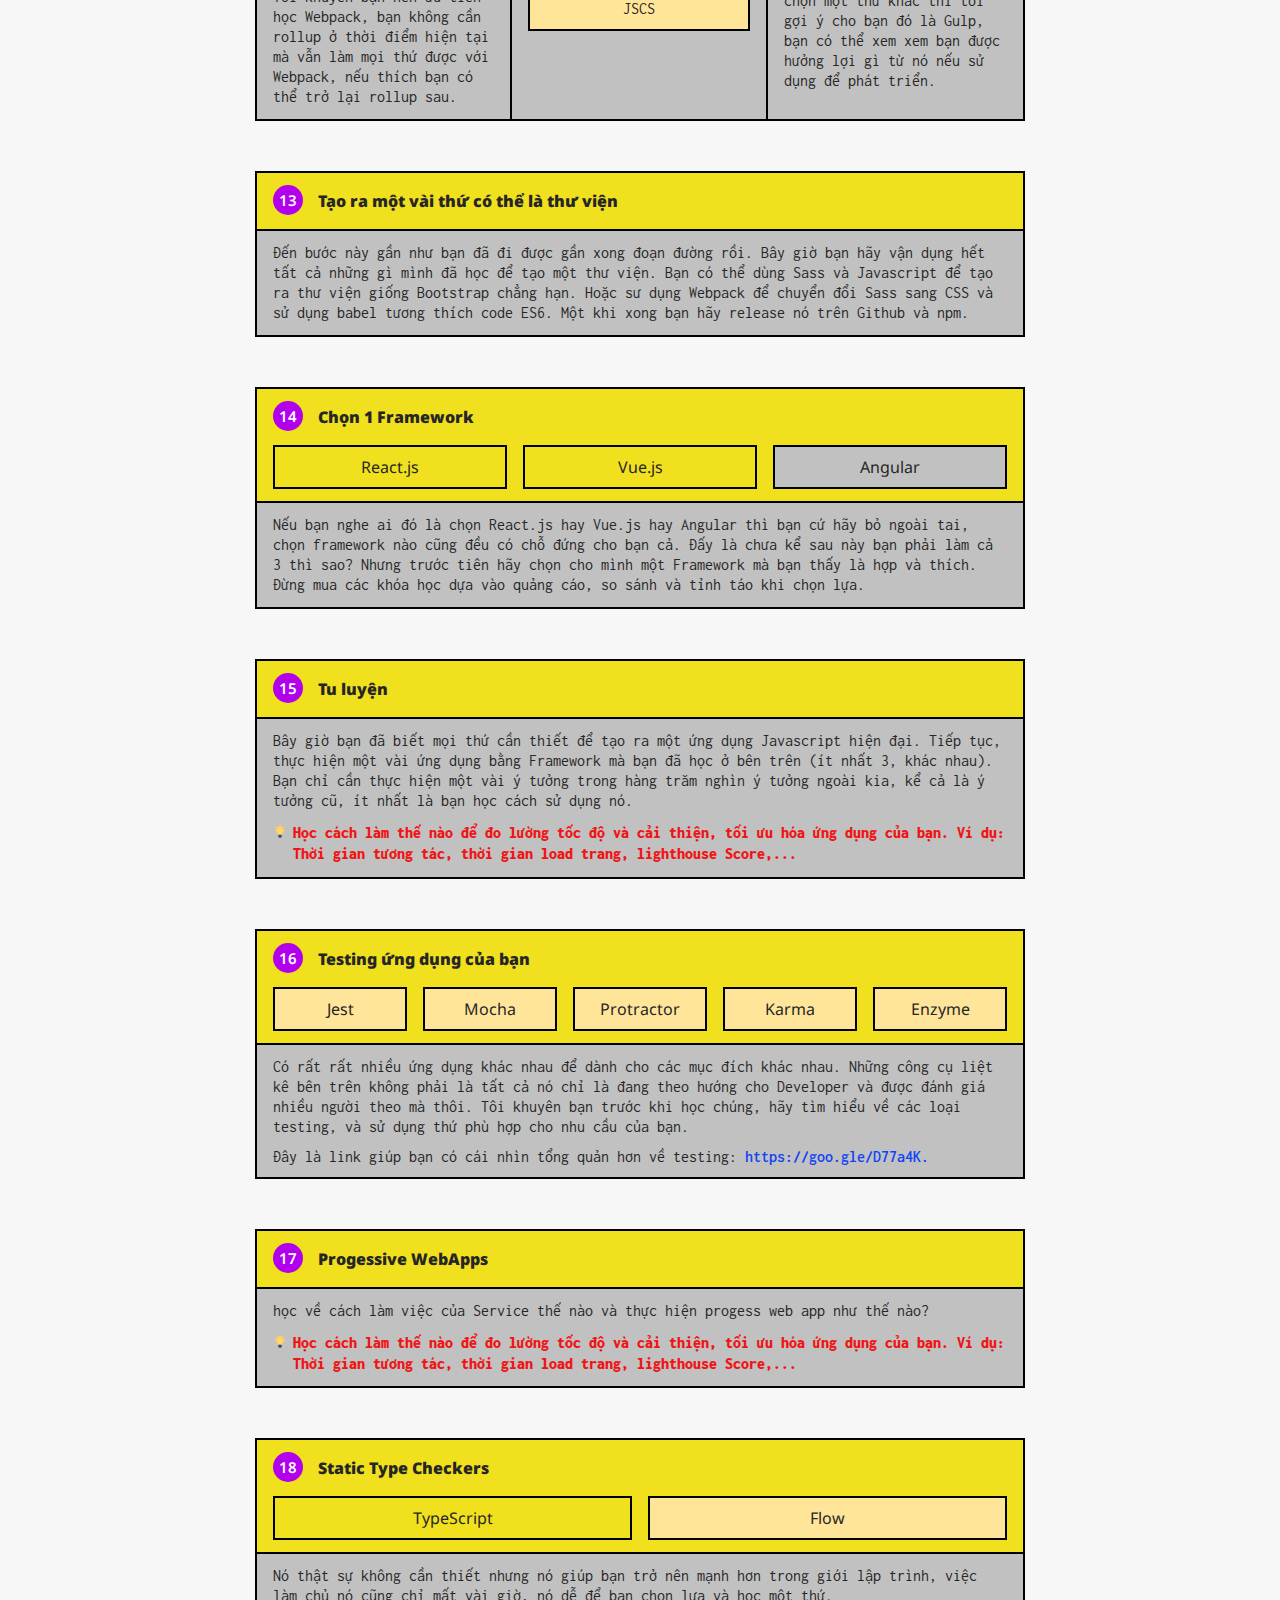
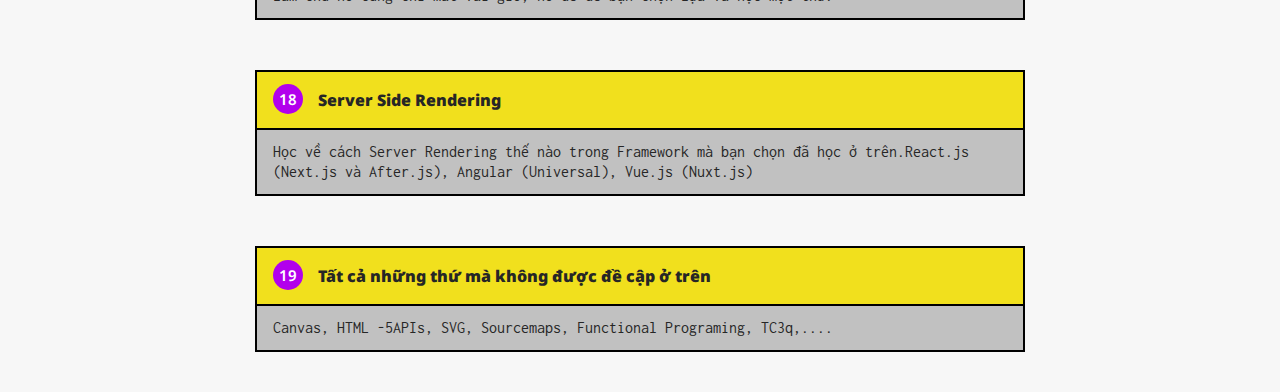
==== commit cd02a718: "Update file Front-End" ====
--- a/index.html
+++ b/index.html
@@ -1,599 +1 @@
-<!DOCTYPE html>
-<html lang="vi">
-<head>
-	<meta charset="UTF-8">
-	<title>Developer Roadmap | RHP Team</title>
-	<link href="https://fonts.googleapis.com/css?family=Inconsolata:400,700|Noto+Sans:400,400i,700,700i&amp;subset=vietnamese" rel="stylesheet">
-	<link rel="stylesheet" href="https://use.fontawesome.com/releases/v5.3.1/css/all.css" integrity="sha384-mzrmE5qonljUremFsqc01SB46JvROS7bZs3IO2EmfFsd15uHvIt+Y8vEf7N7fWAU" crossorigin="anonymous">
-	<link rel="stylesheet" href="main.css">
-</head>
-<body>
-	<header class="main__header__skyalbert">
-		<nav id="navigation__bar__skyalbert">
-			<div class="center__box__skyalbert">
-				<section class="left__bar__skyalbert">
-					<a href="" class="link__menu__skyalbert">
-						<i class="fas fa-bars"></i>
-					</a>
-					<a href="#" class="link__logo__skyalbert">
-						RHP Team
-					</a>
-				</section>
-				<section class="right__bar__skyalbert">
-					<div class="btn__action__inout">
-						<a href="" class="btn btn__outline__default btn__custom__login">Login</a>
-						<a href="" class="btn btn__green btn__custom__signup">Sign Up</a>
-					</div>
-				</section>
-			</div>
-		</nav>
-		<div class="banner__ads__header">
-			<div class="wrap__banner__ads__header">
-				<div class="center__box__skyalbert p__0">
-					<div class="text__ads">
-						<p>Join our discord RHP Team</p>
-					</div>
-					<div class="action__ads">
-						<a href="#" class="link__join__discord btn">Join our discord</a>
-					</div>
-				</div>
-				<a href="#" id="link__close" onclick="closeBanner()">
-					<i class="fas fa-times"></i>
-				</a>
-			</div>
-		</div>
-	</header>
-	<section id="body__content__skyalbert">
-		<div class="center__box__skyalbert">
-			<div class="wrap__content__skyalbert">
-				<div class="banner__header__page"></div>
-				<h1 class="title__section__skyalbert">
-					Bản quyền
-				</h1>
-				<div class="notice__white__skyalbert">
-					<p>
-						Bên dưới, bạn sẽ tìm thấy được một danh sách hướng đi và các công nghệ để bạn có thể trở thành một Web Developer. Đây là một hướng đi được một giáo sư đại học áp dụng rất nhiều cho các học viên và hiện tại họ đều đã là các Legends về lập trình. Page này được viết dựa trên link: <a href="https://goo.gl/5oXztF
-" class="link__color__blue link__bold__900">https://goo.gl/5oXztF
-</a>. Vui lòng sử dụng nguồn ghi rõ! Page thực hiện bởi thành viên RHP Team.
-					</p>
-				</div>
-				
-
-				<h1 class="title__section__skyalbert">
-					Giới thiệu
-				</h1>
-				<div class="content__section__skyalbert">
-					<p class="say">Những thứ dưới đây thường sẽ là điều cần thiết cho mọi sự bắt đầu của bạn:</p>
-					<div class="wrap__table__vertical">
-						<div class="item__table_vertical">
-							Git - Version Control
-						</div>
-						<div class="item__table_vertical">
-							SSH
-						</div>
-						<div class="item__table_vertical">
-							HTTP/HTTPS and APIs
-						</div>
-						<div class="item__table_vertical">
-							Sử dụng cơ bản Terminal
-						</div>
-						<div class="item__table_vertical">
-							Học cách nghiên cứu, tìm kiếm
-						</div>
-						<div class="item__table_vertical">
-							Giải thuật và cấu trúc dữ liệu
-						</div>
-						<div class="item__table_vertical">
-							Characters Encodings
-						</div>
-						<div class="item__table_vertical bg__sliver">
-							Design Patterns
-						</div>
-						<div class="item__table_vertical">
-							<div class="header__item__table_vertical">Github</div>
-							<div class="body__item_table__vertical">
-								<p>
-									Tạo một tài khoản, tìm hiểu những dự án mở có source ở trên đó. Bạn cũng có thể tải về lưu trữ local nếu muốn. Nó sẽ giúp bạn dễ tìm hiểu hơn ở mọi nơi nhất là ở việt nam.
-								</p>
-							</div>
-						</div>
-					</div>
-					<p class="say">Hướng đi cho Web Developer 2018</p>
-					<ol class="box__knowledge">
-						<li>Front-End</li>
-						<li>Back-End</li>
-						<li>DevOps</li>
-					</ol>
-					<div class="notice__white__skyalbert">
-						<p>
-							Bên trên là hướng đi bạn có thể chọn 1 trong 3 để học. Tất nhiên, bạn hoàn toàn có thể chọn cả ba nếu bạn thích và có khả năng. Hướng đi ưu tiên, Học Front-End, Học Back-End chuyển sang Học DevOps. Tất nhiên đó là hướng đi của môi người, quyền quyết định của bạn.
-						</p>
-					</div>
-				</div>
-
-				<h1 class="title__section__skyalbert">
-					Front-End Roadmap
-				</h1>
-				<div class="content__section__skyalbert">
-					<div class="wrap__table__horitical">
-						<div class="item__table__horitical">
-							<div class="header__item__table">
-								<span>1</span>
-								<p>
-									Học HTML
-								</p>
-							</div>
-							<div class="body__item__table">
-								<ul>
-									<li>Học các kiến thức cơ bản và viết một cách ý nghĩa, ngữ nghĩa</li>
-									<li>Tập phân chia các phần trong trang web, và cấu trúc DOM</li>
-									<li>Làm ít nhất 5 trang web HTML, tập trung vào cấu trúc.</li>
-									<li>Đừng lo lắng về việc trang web có đẹp hay không ở cấp bậc này.</li>
-								</ul>
-							</div>
-						</div>
-						<div class="item__table__horitical">
-							<div class="header__item__table">
-								<span>2</span>
-								<p>
-									Học cơ bản CSS
-								</p>
-							</div>
-							<div class="body__item__table">
-								<ul>
-									<li>Học các kiến thức cơ bản về CSS</li>
-									<li>Học cách sử dụng Grid và Flexbox</li>
-									<li>Học về Media Queries và Responsive cho Website</li>
-									<li>Thực hiện CSS cho các Website mà bạn làm ở cấp bậc đầu tiên.</li>
-								</ul>
-							</div>
-						</div>
-						<div class="item__table__horitical">
-							<div class="header__item__table">
-								<span>3</span>
-								<p>
-									Học cơ bản Javascript
-								</p>
-							</div>
-							<div class="body__item__table">
-								<ul>
-									<li>Học các cú pháp và câu lệnh cơ bản Javascript</li>
-									<li>Vận dụng làm việc với DOM</li>
-									<li>Hiểu về concepts như: Hosting, event building, prototype,...</li>
-									<li>Học Ajax (XHR)</li>
-									<li>Học ES6, tính năng mới, viết các modular Javascript</li>
-									<li><span class="optional">Học Jquery (tùy chọn)</span></li>
-								</ul>
-							</div>
-						</div>
-
-
-						<div class="item__table__horitical">
-							<div class="header__item__table no__border__bottom p__b__0">
-								<span>4</span>
-								<p>
-									Thực hiện responsive cho các website ở bước 2, thêm một vài tương tác bằng Javascript cho website.
-								</p>
-							</div>
-						</div>
-						<div class="item__table__horitical">
-							<div class="header__item__table">
-								<span>5</span>
-								<p>
-									Tìm kiếm các project trên github và xem code chuẩn của họ.
-								</p>
-							</div>
-							<div class="body__item__table">
-								<ul>
-									<li>Nâng cao UI, làm demo một vài trang có responsive và cải thiện khả năng thiết kế</li>
-									<li>Tìm kiếm mọi câu giải pháp ở trên google, stackoverflow, github,... mà bạn gặp phải.</li>
-									<li>Cấu trúc lại toàn bộ code, luyện tập nhiều hơn.</li>
-								</ul>
-								<div class="tips">
-									<p>Bạn hoàn toàn có thể gửi câu hỏi cho họ ở trên github và bảo họ làm thế nào để cải thiện và dạt được trình độ gióng họ :)) Lời khuyên của mình đó là tìm kiếm các Repo của người nước ngoài, họ sẽ giúp bạn nhiệt tình hơn nhiều so với Dev trong nước.</p>
-								</div>
-								<div class="box__options">
-									<div class="header__box__options">
-										
-									</div>
-									<div class="body__box__options">
-										<p>
-											Phần này là tùy chọn, Tôi thêm nó vào bởi vì, nó là cách tốt nhất để học và tìm hiểu, nếu bạn muốn đi đúng hướng hoặc không. Bạn sẽ cảm thấy vô cùng hứng thú khi tìm hiểu về nó, sẽ có rất nhiều người, nguồn, sách giúp bạn về phần này.
-										</p>
-										<div class="tips">
-											<p>
-												Đừng sợ về nó, git là thứ dễ dàng nhất để học trong chặng đường trở thành Web Developer. Bạn hoàn toàn có thể làm được nó ở mức basics với một ít gờ.
-											</p>
-										</div>
-									</div>
-								</div>
-							</div>
-						</div>
-
-
-						<div class="item__table__horitical">
-							<div class="header__item__table">
-								<span>6</span>
-								<p>
-									Gia tăng lượng kiến thức cho bản thân.
-								</p>
-							</div>
-							<div class="body__item__table">
-								<p>
-									Có rất nhiều công việc phù hợp với bạn ở thời điểm này. Bạn cũng có thể bắt đầu với việc làm freelancer hoặc là tìm một công việc nếu bạn có thể. Tuy nhiên, bạn không nên dừng ở đây, vẫn còn một chặng đường dài nếu bạn muốn một sự nghiệp tốt hơn.
-								</p>
-							</div>
-						</div>
-
-						<div class="item__table__horitical">
-							<div class="header__item__table">
-								<span>7</span>
-								<p>
-									Package Managers
-								</p>
-							</div>
-							<div class="body__item__table">
-								<p>
-									Chúng ta có NPM và Yarn. Học được một cái là bạn tự nhiên học được cái còn lại. Package Manager giúp bạn thêm các thư viện mở rộng hay plugins vào trong dự án. Vì vậy, bạn sẽ chảng phải bao giờ lo lắng về việc copy các thư viện hay plugin ở đâu cả, kể cả việc update,... Hầu hết mọi thứ là giống nhau, chỉ có một số là khác, bạn cần biết để chủ động.
-								</p>
-							</div>
-						</div>
-
-						<div class="item__table__horitical">
-							<div class="header__item__table">
-								<span>8</span>
-								<p>
-									Cài đặt một số thư viện mở rộng vào ứng dụng của bạn.
-								</p>
-							</div>
-							<div class="body__item__table">
-								<p>
-									Tiếp tục và cài đặt một số thư việc mở rộng vào trong trang web mà bạn làm ở các bước trước. Ví dụ, cài đặt một số plugins: "toast plugin" khi người dùng click vào một nút nào đó thì hiện thị một message lên cho người dùng. Thậm chí, tạo một form đăng nhập, đăng ký và thực hiện việc hiển thị validation bằng các plugin hỗ trợ cho việc đó, bạn có thể lên search một vài cái. Học cách cài đặt một plugin ở nhiều phiên bản, vì phiên bản mới chưa chắc đã hoàn thiện và bạn muốn dùng version trước.
-								</p>
-								<div class="tips">
-									<p>
-										Tìm hiểu về version là gì, bạn phải tìm hiểu về nó để sau này có lượng kiến thức cần thiết.
-									</p>
-								</div>
-							</div>
-						</div>
-
-						<div class="item__table__horitical">
-							<div class="header__item__table">
-								<span>9</span>
-								<p>
-									CSS Preprocessors
-								</p>
-								<div class="box__header__options grid__4">
-									<div class="items mark">
-										Sass
-									</div>
-									<div class="items mark">
-										Post CSS
-									</div>
-									<div class="items">
-										Less
-									</div>
-									<div class="items">
-										Stylus
-									</div>
-								</div>
-							</div>
-							<div class="body__item__table">
-								<p>
-									Preprocessors giúp bạn thêm các function lên trên đầu CSS và giúp bạn những điều mà CSS không thể làm. Bạn sẽ có cái nhìn tổng quan hơn về CSS và nhớ là vận dụng nó nhé cả nhà.
-								</p>
-								<div class="tips">
-									<p>
-										Tôi sẽ khuyên bạn nên học Sass trước, Post CSS có thể được đặt ở trên top của Sass, đó là lí do bạn nên học Sass trước. 
-									</p>
-								</div>
-							</div>
-						</div>
-
-						<div class="item__table__horitical">
-							<div class="header__item__table">
-								<span>10</span>
-								<p>
-									CSS Framework
-								</p>
-								<div class="box__header__options grid__3">
-									<div class="items mark">
-										Boostrap
-									</div>
-									<div class="items">
-										Materialize CSS
-									</div>
-									<div class="items">
-										Bulma
-									</div>
-								</div>
-							</div>
-							<div class="body__item__table">
-								<p>
-									Bạn thật sự không cần học nó, nhưng nó tốt cho bạn, rút ngắn thời gian của bạn.
-								</p>
-								<div class="tips">
-									<p>
-										Tôi sẽ khuyên bạn nên học Sass trước, Post CSS có thể được đặt ở trên top của Sass, đó là lí do bạn nên học Sass trước. 
-									</p>
-								</div>
-							</div>
-						</div>
-
-						<div class="item__table__horitical">
-							<div class="header__item__table">
-								<span>11</span>
-								<p>
-									Kiến trúc CSS
-								</p>
-								<div class="box__header__options grid__5">
-									<div class="items mark">
-										BEM
-									</div>
-									<div class="items any">
-										OOCSS
-									</div>
-									<div class="items any">
-										SMACSS
-									</div>
-									<div class="items any">
-										SUITCSS
-									</div>
-									<div class="items any">
-										Atomic
-									</div>
-								</div>
-							</div>
-							<div class="body__item__table">
-								<p>
-									Có rất nhiều cách để cấu trúc lại CSS của bạn một cách tốt hơn và cũng như bảo trì tố thơn.
-								</p>
-								<div class="tips">
-									<p>
-										Tôi sẽ khuyên bạn nên học Sass trước, Post CSS có thể được đặt ở trên top của Sass, đó là lí do bạn nên học Sass trước. Ít nhất là bạn nên tìm hiểu được việc chúng khác nhau như thế nào. Tôi chọn cho mình việc tìm hiểu về BEM.
-									</p>
-								</div>
-							</div>
-						</div>
-
-						<div class="item__table__horitical">
-							<div class="header__item__table">
-								<span>12</span>
-								<p>
-									Build Tools
-								</p>
-							</div>
-							<div class="body__item__table">
-								<p>
-									Nó sẽ giúp bạn trong khi xây dựng cũng như phát triển sản phẩm của bạn.
-								</p>
-								<div class="body__box__options bg__sliver grid grid__3 p__0">
-									<div class="items__box border__right__f__1">
-										<div class="items__options bg__mark">
-											Webpack
-										</div>
-										<div class="items__options bg__orange">
-											Rollup
-										</div>
-										<div class="items__options bg__white">
-											Parcel
-										</div>
-										<div class="items__desc">
-											<p>
-												Tôi khuyên bạn nên ưu tiên học Webpack, bạn không cần rollup ở thời điểm hiện tại mà vẫn làm mọi thứ được với Webpack, nếu thích bạn có thể trở lại rollup sau.
-											</p>
-										</div>
-									</div>
-									<div class="items__box border__right__f__1">
-										<div class="items__options bg__mark">
-											ESLint
-										</div>
-										<div class="items__options bg__orange">
-											JSLint
-										</div>
-										<div class="items__options bg__orange">
-											JSHint
-										</div>
-										<div class="items__options bg__orange">
-											JSCS
-										</div>
-									</div>
-									<div class="items__box">
-										<div class="items__options bg__mark">
-											NPM Scripts
-										</div>
-										<div class="items__options bg__orange">
-											Gulp
-										</div>
-										<div class="items__desc">
-											<p>
-												Thực ra ở hiện tại bạn hoàn toàn chỉ cần NPM Scripts. Tuy nhiên, nếu bạn muốn chọn một thứ khác thì tôi gợi ý cho bạn đó là Gulp, bạn có thể xem xem bạn được hưởng lợi gì từ nó nếu sử dụng để phát triển.
-											</p>
-										</div>
-									</div>
-								</div>
-							</div>
-						</div>
-
-						<div class="item__table__horitical">
-							<div class="header__item__table">
-								<span>13</span>
-								<p>
-									Tạo ra một vài thứ có thể là thư viện
-								</p>
-							</div>
-							<div class="body__item__table">
-								<p>
-									Đến bước này gần như bạn đã đi được gần xong đoạn đường rồi. Bây giờ bạn hãy vận dụng hết tất cả những gì mình đã học để tạo một thư viện. Bạn có thể dùng Sass và Javascript để tạo ra thư viện giống Bootstrap chẳng hạn. Hoặc sư dụng Webpack để chuyển đổi Sass sang CSS và sử dụng babel tương thích code ES6. Một khi xong bạn hãy release nó trên Github và npm.
-								</p>
-							</div>
-						</div>
-
-						<div class="item__table__horitical">
-							<div class="header__item__table">
-								<span>14</span>
-								<p>
-									Chọn 1 Framework
-								</p>
-								<div class="box__header__options grid__3">
-									<div class="items mark">
-										React.js
-									</div>
-									<div class="items mark">
-										Vue.js
-									</div>
-									<div class="items">
-										Angular
-									</div>
-								</div>
-							</div>
-							<div class="body__item__table">
-								<p>
-									Nếu bạn nghe ai đó là chọn React.js hay Vue.js hay Angular thì bạn cứ hãy bỏ ngoài tai, chọn framework nào cũng đều có chỗ đứng cho bạn cả. Đấy là chưa kể sau này bạn phải làm cả 3 thì sao? Nhưng trước tiên hãy chọn cho mình một Framework mà bạn thấy là hợp và thích. <span class="important">Đừng mua các khóa học dựa vào quảng cáo, so sánh và tỉnh táo khi chọn lựa.</span>
-								</p>
-								
-							</div>
-						</div>
-
-						<div class="item__table__horitical">
-							<div class="header__item__table">
-								<span>15</span>
-								<p>
-									Tu luyện
-								</p>
-							</div>
-							<div class="body__item__table">
-								<p>
-									Bây giờ bạn đã biết mọi thứ cần thiết để tạo ra một ứng dụng Javascript hiện đại. Tiếp tục, thực hiện một vài ứng dụng bằng Framework mà bạn đã học ở bên trên (ít nhất 3, khác nhau). Bạn chỉ cần thực hiện một vài ý tưởng trong hàng trăm nghìn ý tưởng ngoài kia, kể cả là ý tưởng cũ, ít nhất là bạn học cách sử dụng nó.
-								</p>
-								<div class="tips">
-									<p>
-										Học cách làm thế nào để đo lường tốc độ và cải thiện, tối ưu hóa ứng dụng của bạn. Ví dụ: Thời gian tương tác, thời gian load trang, lighthouse Score,...
-									</p>
-								</div>
-							</div>
-						</div>
-
-						<div class="item__table__horitical">
-							<div class="header__item__table">
-								<span>16</span>
-								<p>
-									Testing ứng dụng của bạn
-								</p>
-								<div class="box__header__options grid__5">
-									<div class="items any">
-										Jest
-									</div>
-									<div class="items any">
-										Mocha
-									</div>
-									<div class="items any">
-										Protractor
-									</div>
-									<div class="items any">
-										Karma
-									</div>
-									<div class="items any">
-										Enzyme
-									</div>
-								</div>
-							</div>
-							<div class="body__item__table">
-								<p>
-									Có rất rất nhiều ứng dụng khác nhau để dành cho các mục đích khác nhau. Những công cụ liệt kê bên trên không phải là tất cả nó chỉ là đang theo hướng cho Developer và được đánh giá nhiều người theo mà thôi. Tôi khuyên bạn trước khi học chúng, hãy tìm hiểu về các loại testing, và sử dụng thứ phù hợp cho nhu cầu của bạn.
-								</p>
-								<div class="tips">
-									Đây là link giúp bạn có cái nhìn tổng quản hơn về testing: <a href="https://goo.gle/D77a4K
-" class="link__color__blue link__bold__900">https://goo.gle/D77a4K.
-</a>								</div>
-							</div>
-						</div>
-
-						<div class="item__table__horitical">
-							<div class="header__item__table">
-								<span>17</span>
-								<p>
-									Progessive WebApps
-								</p>
-							</div>
-							<div class="body__item__table">
-								<p>
-									học về cách làm việc của Service thế nào và thực hiện progess web app như thế nào?
-								</p>
-								<div class="tips">
-									<p>
-										Học cách làm thế nào để đo lường tốc độ và cải thiện, tối ưu hóa ứng dụng của bạn. Ví dụ: Thời gian tương tác, thời gian load trang, lighthouse Score,...
-									</p>
-								</div>
-							</div>
-						</div>
-
-						<div class="item__table__horitical">
-							<div class="header__item__table">
-								<span>18</span>
-								<p>
-									Static Type Checkers
-								</p>
-								<div class="box__header__options grid__2">
-									<div class="items mark">
-										TypeScript
-									</div>
-									<div class="items any">
-										Flow
-									</div>
-								</div>
-							</div>
-							<div class="body__item__table">
-								<p>
-									Nó thật sự không cần thiết nhưng nó giúp bạn trở nên mạnh hơn trong giới lập trình, việc làm chủ nó cũng chỉ mất vài giờ, nó dễ để bạn chọn lựa và học một thứ.
-								</p>
-							</div>
-						</div>
-
-						<div class="item__table__horitical">
-							<div class="header__item__table">
-								<span>18</span>
-								<p>
-									Server Side Rendering
-								</p>
-							</div>
-							<div class="body__item__table">
-								<p>
-									Học về cách Server Rendering thế nào trong Framework mà bạn chọn đã học ở trên.
-									React.js (<span class="important">Next.js và After.js</span>), Angular (<span class="important">Universal</span>), Vue.js (<span class="important">Nuxt.js</span>)
-								</p>
-							</div>
-						</div>
-
-						<div class="item__table__horitical">
-							<div class="header__item__table">
-								<span>19</span>
-								<p>
-									Tất cả những thứ mà không được đề cập ở trên
-								</p>
-							</div>
-							<div class="body__item__table">
-								<p>
-									Canvas, HTML -5APIs, SVG, Sourcemaps, Functional Programing, TC3q,....
-								</p>
-							</div>
-						</div>
-
-					</div>
-				</div>
-			</div>
-		</div>
-	</section>
-
-	<script>
-		function closeBanner() {
-			var myClose = document.getElementById('link__close').parentElement.parentElement;
-			var header = document.getElementById('link__close').parentElement.parentElement.parentElement;
-			header.removeChild(myClose);
-			var section = document.getElementById('body__content__skyalbert');
-			section.style.paddingTop = '48px';		
-		}
-	</script>
-</body>
-</html>+<!DOCTYPE html><html lang="vi"><head><meta http-equiv="X-UA-Compatible" content="IE=edge,chrome=1"><title>Roadmap Developer | RHP Team</title><meta name="description" content="Bên dưới, bạn sẽ tìm thấy được một danh sách hướng đi và các công nghệ để bạn có thể trở thành một Web Developer. Đây là một hướng đi được một giáo sư đại học áp dụng rất nhiều cho các học viên và hiện tại họ đều đã là các Legends về lập trình."><meta name="viewport" content="width=device-width, initial-scale=1.0"><link rel="icon" href="favicon.ico" type="image/x-icon"/><link rel="shortcut icon" href="favicon.ico" type="image/x-icon"/><link href="https://fonts.googleapis.com/css?family=Inconsolata:400,700|Noto+Sans:400,400i,700,700i&amp;subset=vietnamese" rel="stylesheet"><link rel="stylesheet" href="https://use.fontawesome.com/releases/v5.3.1/css/all.css" integrity="sha384-mzrmE5qonljUremFsqc01SB46JvROS7bZs3IO2EmfFsd15uHvIt+Y8vEf7N7fWAU" crossorigin="anonymous"><link rel="stylesheet" href="main.css"></head><body id="roadmap"><div id="loader__wrapper"><div id="loader"></div><div class="loader__section section__left"></div><div class="loader__section section__right"></div></div><header class="main__header__skyalbert"><nav id="navigation__bar__skyalbert"><div class="center__box__skyalbert"><section class="left__bar__skyalbert"><a href="" class="link__menu__skyalbert"><i class="fas fa-bars"></i></a><a href="index.html" class="link__logo__skyalbert">RHP Team</a></section><section class="right__bar__skyalbert"><div class="btn__action__inout"><a href="" class="btn btn__outline__default btn__custom__login">Login</a><a href="" class="btn btn__green btn__custom__signup">Sign Up</a></div></section></div></nav><div class="banner__ads__header"><div class="wrap__banner__ads__header"><div class="center__box__skyalbert p__0"><div class="text__ads"><p>Join our discord RHP Team</p></div><div class="action__ads"><a href="https://discord.gg/UnZ4QTJ" class="link__join__discord btn">Join our discord</a></div></div><a href="#" id="link__close" onclick="closeBanner()"><i class="fas fa-times"></i></a></div></div></header><section id="body__content__skyalbert"><div class="center__box__skyalbert"><div class="wrap__content__skyalbert"><div class="banner__header__page"></div><h1 class="title__section__skyalbert">Bản quyền</h1><div class="notice__white__skyalbert"><p>Bên dưới, bạn sẽ tìm thấy được một danh sách hướng đi và các công nghệ để bạn có thể trở thành một Web Developer. Đây là một hướng đi được một giáo sư đại học áp dụng rất nhiều cho các học viên và hiện tại họ đều đã là các Legends về lập trình. Page này được viết dựa trên link: <a href="https://goo.gl/5oXztF" class="link__color__blue link__bold__900">https://goo.gl/5oXztF</a>. Vui lòng sử dụng nguồn ghi rõ! Page thực hiện bởi thành viên RHP Team.</p></div><h1 class="title__section__skyalbert">Giới thiệu</h1><div class="content__section__skyalbert"><p class="say">Những thứ dưới đây thường sẽ là điều cần thiết cho mọi sự bắt đầu của bạn:</p><div class="wrap__table__vertical"><div class="item__table_vertical">Git - Version Control</div><div class="item__table_vertical">SSH</div><div class="item__table_vertical">HTTP/HTTPS and APIs</div><div class="item__table_vertical">Sử dụng cơ bản Terminal</div><div class="item__table_vertical">Học cách nghiên cứu, tìm kiếm</div><div class="item__table_vertical">Giải thuật và cấu trúc dữ liệu</div><div class="item__table_vertical">Characters Encodings</div><div class="item__table_vertical bg__sliver">Design Patterns</div><div class="item__table_vertical"><div class="header__item__table_vertical">Github</div><div class="body__item_table__vertical"><p>Tạo một tài khoản, tìm hiểu những dự án mở có source ở trên đó. Bạn cũng có thể tải về lưu trữ local nếu muốn. Nó sẽ giúp bạn dễ tìm hiểu hơn ở mọi nơi nhất là ở việt nam.</p></div></div></div><p class="say">Hướng đi cho Web Developer 2018</p><ol class="box__knowledge"><li>Front-End</li><li>Back-End</li><li>DevOps</li></ol><div class="notice__white__skyalbert"><p>Bên trên là hướng đi bạn có thể chọn 1 trong 3 để học. Tất nhiên, bạn hoàn toàn có thể chọn cả ba nếu bạn thích và có khả năng. Hướng đi ưu tiên, Học Front-End, Học Back-End chuyển sang Học DevOps. Tất nhiên đó là hướng đi của môi người, quyền quyết định của bạn.</p></div></div><h1 class="title__section__skyalbert">Front-End Roadmap</h1><div class="content__section__skyalbert"><div class="wrap__table__horitical"><div class="item__table__horitical"><div class="header__item__table"><span>1</span><p>Học HTML</p></div><div class="body__item__table"><ul><li>Học các kiến thức cơ bản và viết một cách ý nghĩa, ngữ nghĩa</li><li>Tập phân chia các phần trong trang web, và cấu trúc DOM</li><li>Làm ít nhất 5 trang web HTML, tập trung vào cấu trúc.</li><li>Đừng lo lắng về việc trang web có đẹp hay không ở cấp bậc này.</li></ul></div></div><div class="item__table__horitical"><div class="header__item__table"><span>2</span><p>Học cơ bản CSS</p></div><div class="body__item__table"><ul><li>Học các kiến thức cơ bản về CSS</li><li>Học cách sử dụng Grid và Flexbox</li><li>Học về Media Queries và Responsive cho Website</li><li>Thực hiện CSS cho các Website mà bạn làm ở cấp bậc đầu tiên.</li></ul></div></div><div class="item__table__horitical"><div class="header__item__table"><span>3</span><p>Học cơ bản Javascript</p></div><div class="body__item__table"><ul><li>Học các cú pháp và câu lệnh cơ bản Javascript</li><li>Vận dụng làm việc với DOM</li><li>Hiểu về concepts như: Hosting, event building, prototype,...</li><li>Học Ajax (XHR)</li><li>Học ES6, tính năng mới, viết các modular Javascript</li><li><span class="optional">Học Jquery (tùy chọn)</span></li></ul></div></div><div class="item__table__horitical"><div class="header__item__table no__border__bottom p__b__0"><span>4</span><p>Thực hiện responsive cho các website ở bước 2, thêm một vài tương tác bằng Javascript cho website.</p></div></div><div class="item__table__horitical"><div class="header__item__table"><span>5</span><p>Tìm kiếm các project trên github và xem code chuẩn của họ.</p></div><div class="body__item__table"><ul><li>Nâng cao UI, làm demo một vài trang có responsive và cải thiện khả năng thiết kế</li><li>Tìm kiếm mọi câu giải pháp ở trên google, stackoverflow, github,... mà bạn gặp phải.</li><li>Cấu trúc lại toàn bộ code, luyện tập nhiều hơn.</li></ul><div class="tips"><p>Bạn hoàn toàn có thể gửi câu hỏi cho họ ở trên github và bảo họ làm thế nào để cải thiện và dạt được trình độ gióng họ :)) Lời khuyên của mình đó là tìm kiếm các Repo của người nước ngoài, họ sẽ giúp bạn nhiệt tình hơn nhiều so với Dev trong nước.</p></div><div class="box__options"><div class="header__box__options"></div><div class="body__box__options"><p>Phần này là tùy chọn, Tôi thêm nó vào bởi vì, nó là cách tốt nhất để học và tìm hiểu, nếu bạn muốn đi đúng hướng hoặc không. Bạn sẽ cảm thấy vô cùng hứng thú khi tìm hiểu về nó, sẽ có rất nhiều người, nguồn, sách giúp bạn về phần này.</p><div class="tips"><p>Đừng sợ về nó, git là thứ dễ dàng nhất để học trong chặng đường trở thành Web Developer. Bạn hoàn toàn có thể làm được nó ở mức basics với một ít gờ.</p></div></div></div></div></div><div class="item__table__horitical"><div class="header__item__table"><span>6</span><p>Gia tăng lượng kiến thức cho bản thân.</p></div><div class="body__item__table"><p>Có rất nhiều công việc phù hợp với bạn ở thời điểm này. Bạn cũng có thể bắt đầu với việc làm freelancer hoặc là tìm một công việc nếu bạn có thể. Tuy nhiên, bạn không nên dừng ở đây, vẫn còn một chặng đường dài nếu bạn muốn một sự nghiệp tốt hơn.</p></div></div><div class="item__table__horitical"><div class="header__item__table"><span>7</span><p>Package Managers</p></div><div class="body__item__table"><p>Chúng ta có NPM và Yarn. Học được một cái là bạn tự nhiên học được cái còn lại. Package Manager giúp bạn thêm các thư viện mở rộng hay plugins vào trong dự án. Vì vậy, bạn sẽ chảng phải bao giờ lo lắng về việc copy các thư viện hay plugin ở đâu cả, kể cả việc update,... Hầu hết mọi thứ là giống nhau, chỉ có một số là khác, bạn cần biết để chủ động.</p></div></div><div class="item__table__horitical"><div class="header__item__table"><span>8</span><p>Cài đặt một số thư viện mở rộng vào ứng dụng của bạn.</p></div><div class="body__item__table"><p>Tiếp tục và cài đặt một số thư việc mở rộng vào trong trang web mà bạn làm ở các bước trước. Ví dụ, cài đặt một số plugins: "toast plugin" khi người dùng click vào một nút nào đó thì hiện thị một message lên cho người dùng. Thậm chí, tạo một form đăng nhập, đăng ký và thực hiện việc hiển thị validation bằng các plugin hỗ trợ cho việc đó, bạn có thể lên search một vài cái. Học cách cài đặt một plugin ở nhiều phiên bản, vì phiên bản mới chưa chắc đã hoàn thiện và bạn muốn dùng version trước.</p><div class="tips"><p>Tìm hiểu về version là gì, bạn phải tìm hiểu về nó để sau này có lượng kiến thức cần thiết.</p></div></div></div><div class="item__table__horitical"><div class="header__item__table"><span>9</span><p>CSS Preprocessors</p><div class="box__header__options grid__4"><div class="items mark">Sass</div><div class="items mark">Post CSS</div><div class="items">Less</div><div class="items">Stylus</div></div></div><div class="body__item__table"><p>Preprocessors giúp bạn thêm các function lên trên đầu CSS và giúp bạn những điều mà CSS không thể làm. Bạn sẽ có cái nhìn tổng quan hơn về CSS và nhớ là vận dụng nó nhé cả nhà.</p><div class="tips"><p>Tôi sẽ khuyên bạn nên học Sass trước, Post CSS có thể được đặt ở trên top của Sass, đó là lí do bạn nên học Sass trước. </p></div></div></div><div class="item__table__horitical"><div class="header__item__table"><span>10</span><p>CSS Framework</p><div class="box__header__options grid__3"><div class="items mark">Boostrap</div><div class="items">Materialize CSS</div><div class="items">Bulma</div></div></div><div class="body__item__table"><p>Bạn thật sự không cần học nó, nhưng nó tốt cho bạn, rút ngắn thời gian của bạn.</p><div class="tips"><p>Tôi sẽ khuyên bạn nên học Sass trước, Post CSS có thể được đặt ở trên top của Sass, đó là lí do bạn nên học Sass trước. </p></div></div></div><div class="item__table__horitical"><div class="header__item__table"><span>11</span><p>Kiến trúc CSS</p><div class="box__header__options grid__5"><div class="items mark">BEM</div><div class="items any">OOCSS</div><div class="items any">SMACSS</div><div class="items any">SUITCSS</div><div class="items any">Atomic</div></div></div><div class="body__item__table"><p>Có rất nhiều cách để cấu trúc lại CSS của bạn một cách tốt hơn và cũng như bảo trì tố thơn.</p><div class="tips"><p>Tôi sẽ khuyên bạn nên học Sass trước, Post CSS có thể được đặt ở trên top của Sass, đó là lí do bạn nên học Sass trước. Ít nhất là bạn nên tìm hiểu được việc chúng khác nhau như thế nào. Tôi chọn cho mình việc tìm hiểu về BEM.</p></div></div></div><div class="item__table__horitical"><div class="header__item__table"><span>12</span><p>Build Tools</p></div><div class="body__item__table"><p>Nó sẽ giúp bạn trong khi xây dựng cũng như phát triển sản phẩm của bạn.</p><div class="body__box__options bg__sliver grid grid__3 p__0"><div class="items__box border__right__f__1"><div class="items__options bg__mark">Webpack</div><div class="items__options bg__orange">Rollup</div><div class="items__options bg__white">Parcel</div><div class="items__desc"><p>Tôi khuyên bạn nên ưu tiên học Webpack, bạn không cần rollup ở thời điểm hiện tại mà vẫn làm mọi thứ được với Webpack, nếu thích bạn có thể trở lại rollup sau.</p></div></div><div class="items__box border__right__f__1"><div class="items__options bg__mark">ESLint</div><div class="items__options bg__orange">JSLint</div><div class="items__options bg__orange">JSHint</div><div class="items__options bg__orange">JSCS</div></div><div class="items__box"><div class="items__options bg__mark">NPM Scripts</div><div class="items__options bg__orange">Gulp</div><div class="items__desc"><p>Thực ra ở hiện tại bạn hoàn toàn chỉ cần NPM Scripts. Tuy nhiên, nếu bạn muốn chọn một thứ khác thì tôi gợi ý cho bạn đó là Gulp, bạn có thể xem xem bạn được hưởng lợi gì từ nó nếu sử dụng để phát triển.</p></div></div></div></div></div><div class="item__table__horitical"><div class="header__item__table"><span>13</span><p>Tạo ra một vài thứ có thể là thư viện</p></div><div class="body__item__table"><p>Đến bước này gần như bạn đã đi được gần xong đoạn đường rồi. Bây giờ bạn hãy vận dụng hết tất cả những gì mình đã học để tạo một thư viện. Bạn có thể dùng Sass và Javascript để tạo ra thư viện giống Bootstrap chẳng hạn. Hoặc sư dụng Webpack để chuyển đổi Sass sang CSS và sử dụng babel tương thích code ES6. Một khi xong bạn hãy release nó trên Github và npm.</p></div></div><div class="item__table__horitical"><div class="header__item__table"><span>14</span><p>Chọn 1 Framework</p><div class="box__header__options grid__3"><div class="items mark">React.js</div><div class="items mark">Vue.js</div><div class="items">Angular</div></div></div><div class="body__item__table"><p>Nếu bạn nghe ai đó là chọn React.js hay Vue.js hay Angular thì bạn cứ hãy bỏ ngoài tai, chọn framework nào cũng đều có chỗ đứng cho bạn cả. Đấy là chưa kể sau này bạn phải làm cả 3 thì sao? Nhưng trước tiên hãy chọn cho mình một Framework mà bạn thấy là hợp và thích. <span class="important">Đừng mua các khóa học dựa vào quảng cáo, so sánh và tỉnh táo khi chọn lựa.</span></p></div></div><div class="item__table__horitical"><div class="header__item__table"><span>15</span><p>Tu luyện</p></div><div class="body__item__table"><p>Bây giờ bạn đã biết mọi thứ cần thiết để tạo ra một ứng dụng Javascript hiện đại. Tiếp tục, thực hiện một vài ứng dụng bằng Framework mà bạn đã học ở bên trên (ít nhất 3, khác nhau). Bạn chỉ cần thực hiện một vài ý tưởng trong hàng trăm nghìn ý tưởng ngoài kia, kể cả là ý tưởng cũ, ít nhất là bạn học cách sử dụng nó.</p><div class="tips"><p>Học cách làm thế nào để đo lường tốc độ và cải thiện, tối ưu hóa ứng dụng của bạn. Ví dụ: Thời gian tương tác, thời gian load trang, lighthouse Score,...</p></div></div></div><div class="item__table__horitical"><div class="header__item__table"><span>16</span><p>Testing ứng dụng của bạn</p><div class="box__header__options grid__5"><div class="items any">Jest</div><div class="items any">Mocha</div><div class="items any">Protractor</div><div class="items any">Karma</div><div class="items any">Enzyme</div></div></div><div class="body__item__table"><p>Có rất rất nhiều ứng dụng khác nhau để dành cho các mục đích khác nhau. Những công cụ liệt kê bên trên không phải là tất cả nó chỉ là đang theo hướng cho Developer và được đánh giá nhiều người theo mà thôi. Tôi khuyên bạn trước khi học chúng, hãy tìm hiểu về các loại testing, và sử dụng thứ phù hợp cho nhu cầu của bạn.</p><div class="tips">Đây là link giúp bạn có cái nhìn tổng quản hơn về testing: <a href="https://goo.gle/D77a4K" class="link__color__blue link__bold__900">https://goo.gle/D77a4K.</a></div></div></div><div class="item__table__horitical"><div class="header__item__table"><span>17</span><p>Progessive WebApps</p></div><div class="body__item__table"><p>học về cách làm việc của Service thế nào và thực hiện progess web app như thế nào?</p><div class="tips"><p>Học cách làm thế nào để đo lường tốc độ và cải thiện, tối ưu hóa ứng dụng của bạn. Ví dụ: Thời gian tương tác, thời gian load trang, lighthouse Score,...</p></div></div></div><div class="item__table__horitical"><div class="header__item__table"><span>18</span><p>Static Type Checkers</p><div class="box__header__options grid__2"><div class="items mark">TypeScript</div><div class="items any">Flow</div></div></div><div class="body__item__table"><p>Nó thật sự không cần thiết nhưng nó giúp bạn trở nên mạnh hơn trong giới lập trình, việc làm chủ nó cũng chỉ mất vài giờ, nó dễ để bạn chọn lựa và học một thứ.</p></div></div><div class="item__table__horitical"><div class="header__item__table"><span>18</span><p>Server Side Rendering</p></div><div class="body__item__table"><p>Học về cách Server Rendering thế nào trong Framework mà bạn chọn đã học ở trên.React.js (<span class="important">Next.js và After.js</span>), Angular (<span class="important">Universal</span>), Vue.js (<span class="important">Nuxt.js</span>)</p></div></div><div class="item__table__horitical"><div class="header__item__table"><span>19</span><p>Tất cả những thứ mà không được đề cập ở trên</p></div><div class="body__item__table"><p>Canvas, HTML -5APIs, SVG, Sourcemaps, Functional Programing, TC3q,....</p></div></div></div></div></div></div></section><script>function closeBanner(){var e=document.getElementById("link__close").parentElement.parentElement;document.getElementById("link__close").parentElement.parentElement.parentElement.removeChild(e),document.getElementById("body__content__skyalbert").style.paddingTop="48px"}setTimeout(function(){document.getElementById("roadmap").classList.add("loaded")},3e3);</script></body></html>--- a/main.css
+++ b/main.css
@@ -1,488 +1 @@
-html, body, div, span, applet, object, iframe,
-h1, h2, h3, h4, h5, h6, p, blockquote, pre,
-a, abbr, acronym, address, big, cite, code,
-del, dfn, em, img, ins, kbd, q, s, samp,
-small, strike, strong, sub, sup, tt, var,
-b, u, i, center,
-dl, dt, dd, ol, ul, li,
-fieldset, form, label, legend,
-table, caption, tbody, tfoot, thead, tr, th, td,
-article, aside, canvas, details, embed, 
-figure, figcaption, footer, header, hgroup, 
-menu, nav, output, ruby, section, summary,
-time, mark, audio, video {
-	margin: 0;
-	padding: 0;
-	border: 0;
-	font-size: 100%;
-	font: inherit;
-	vertical-align: baseline;
-}
-/* HTML5 display-role reset for older browsers */
-article, aside, details, figcaption, figure, 
-footer, header, hgroup, menu, nav, section {
-	display: block;
-}
-body {
-	line-height: 1;
-}
-ol, ul {
-	list-style: none;
-}
-blockquote, q {
-	quotes: none;
-}
-blockquote:before, blockquote:after,
-q:before, q:after {
-	content: '';
-	content: none;
-}
-table {
-	border-collapse: collapse;
-	border-spacing: 0;
-}
-
-/*
-*	General
-*/
-.bg__orange {
-	background-color: #FFE599;
-}
-.bg__mark {
-	background-color: #f1e01d;
-}
-.bg__sliver {
-	background-color: #c1c1c1!important;
-}
-.bg__white {
-	background-color: #ffffff!important;
-}
-
-.grid {
-	display: grid;
-}
-
-.grid__2 {
-    grid-template-columns: repeat(2, 1fr);
-}
-
-.grid__3 {
-    grid-template-columns: repeat(3, 1fr);
-}
-
-.grid__4 {
-    grid-template-columns: repeat(4, 1fr);
-}
-
-.grid__5 {
-    grid-template-columns: repeat(5, 1fr);
-}
-
-* {
-	padding: 0;
-	margin: 0;
-	box-sizing: border-box;
-	font-family: Arial,sans-serif;
-}
-
-body {
-	font-size: 100%;
-	line-height: 1.7777777777777777rem;
-	background: #f7f7f7;
-    color: #262626;
-    padding: 0;
-    margin: 0;
-    font-family: 'Noto Sans',sans-serif;
-    font-weight: 400;
-    font-style: normal;
-    line-height: 1;
-    position: relative;
-    cursor: default;
-}
-
-a {
-	color: #3ec9cb;
-    font-weight: 400;
-    -webkit-transition: all 0.2s ease;
-    transition: all 0.2s ease;
-    word-wrap: break-word;
-    text-decoration: none;
-}
-
-.btn {
-	display: inline-block;
-    margin: 0;
-    min-width: 100px;
-    padding: 0.5rem;
-    border: 1px solid;
-    border-color: #3ec9cb;
-    border-radius: 2px;
-    background: #3ec9cb;
-    color: white;
-    font-size: 1rem;
-    font-weight: bold;
-    line-height: 1.5;
-    text-align: center;
-    text-transform: capitalize;
-    text-decoration: none;
-    -webkit-transition: 0.3s ease;
-    transition: 0.3s ease;
-    -webkit-transition-property: border-color, background-color, color;
-    transition-property: border-color, background-color, color;
-}
-
-.no__border__bottom {
-	border-bottom: 0!important;
-}
-
-.border__right__f__1 {
-	border-right: 2px solid #000;
-}
-
-/*======= Start: Padding Fw ========*/
-.p__0 {
-	padding: 0!important;
-}
-.p__b__0 {
-	padding-bottom: 0!important;
-}
-/*======= End: Padding Fw ========*/
-
-/*======= Start: Link Fw ========*/
-.link__color__blue {
-	color: #1243f6!important;
-}
-
-.link__bold__900 {
-	font-weight: 600!important;
-}
-/*======= End: Link Fw ========*/
-
-
-
-/*
-*	CSS HEADERS
-*/
-#navigation__bar__skyalbert {
-	display: flex;
-	position: fixed;
-	z-index: 12;
-	width: 100%;
-	background: #3a3a3a;
-}
-
-.center__box__skyalbert {
-	width: 1248px;
-	margin: 0 auto;
-	padding-left: 15px;
-	padding-right: 15px;
-	display: flex;
-	justify-content: space-between;
-}
-
-.left__bar__skyalbert {
-	display: flex;
-	align-items: stretch;
-}
-
-.right__bar__skyalbert {
-	display: flex;
-	justify-content: flex-end;
-	align-items: stretch;
-	width: 100%;
-}
-
-.link__menu__skyalbert {
-	padding: 16px;
-	display: flex;
-	color: #fff;
-	transition: all 0.2s ease;
-	align-items: center;
-}
-
-.link__logo__skyalbert {
-	display: flex;
-	width: 100px;
-	color: #fff;
-	align-items: center;
-}
-
-.btn__action__inout	{
-	display: flex;
-}
-
-.btn__custom__login {
-	display: block;
-	font-size: 0.875rem;
-    padding: 0.25rem;
-    align-self: center;
-    margin-left: 16px;
-}
-
-.btn__outline__default {
-	background-color: transparent;
-	border-color: #fff;
-	color: #fff;
-}
-
-.btn__custom__signup {
-	display: block;
-	font-size: 0.875rem;
-    padding: 0.25rem;
-    align-self: center;
-    margin-left: 16px;
-}
-
-.banner__ads__header {
-	position: fixed;
-	width: 100%;
-	z-index: 11;
-	padding-top: 48px;
-	max-height: 145px;
-    height: auto;
-    transition: all 0.2s ease;
-}
-
-.wrap__banner__ads__header {
-	height: 100px;
-	padding: 16px;
-	display: flex;
-	justify-content: center;
-	align-items: center;
-	width: 100%;
-	color: #fff;
-	line-height: 100px;
-	text-transform: uppercase;
-	font-weight: bold;
-	background-color: #f55555;
-	background-image: url(images/headers/nine.png);
-	z-index: 11;
-}
-
-.wrap__banner__ads__header>a {
-	display: flex;
-	color: #fff;
-	align-items: center;
-	align-self: center;
-	padding: 8px;
-	transition: all 0.2s ease;
-}
-
-.text__ads p {
-	padding: 0 16px;
-	font-size: 25px;
-}
-
-.link__join__discord {
-	color: #F55555;
-    background-color: white;
-    border-color: white;
-    padding: 8px 32px;
-	font-size: 1rem;
-}
-
-.link__join__discord:hover {
-	color: white;
-    background-color: #F55555;
-}
-
-/*
-*	CSS Main
-*/
-#body__content__skyalbert {
-	padding-top: 200px;
-}
-
-.wrap__content__skyalbert {
-	padding: 30px 16px;
-}
-
-.banner__header__page {
-	width: 100%;
-	background: url(images/headers/roadmap.png) no-repeat;
-	background-size: cover;
-	height: 270px;
-}
-
-.title__section__skyalbert {
-	margin-top: 24px;
-    margin-bottom: 16px;
-    font-weight: 600;
-    line-height: 1.25;
-	padding-bottom: 0.3em;
-    font-size: 1.5em;
-    border-bottom: 1px solid #eaecef;
-}
-
-.say {
-	margin-bottom: 10px;
-	font-weight: 600;
-    font-size: 14px;
-}
-
-.notice__white__skyalbert {
-	padding: 0 1em;
-    color: #6a737d;
-    border-left: 0.25em solid #dfe2e5;
-    line-height: 1em;
-}
-
-.notice__white__skyalbert {
-	line-height: 1.7em;
-    font-style: italic;
-}
-
-.wrap__table__vertical {
-	margin-bottom: 20px;
-}
-
-.item__table__horitical {
-	margin-top: 50px;
-}
-
-.item__table__horitical:first-child {
-	margin-top: 0;
-}
-
-.item__table_vertical, .item__table__horitical {
-	border: 2px solid #000;
-	background-color: #f1e01d;
-	padding: 12px 16px;
-	margin-bottom: 10px;
-}
-
-.items__options {
-	padding: 12px 16px;
-	border: 2px solid #000;
-	margin-bottom: 12px;
-	text-align: center;
-}
-
-.header__item__table_vertical, .header__item__table {
-	margin-left: -16px;
-	margin-right: -16px;
-	border-bottom: 2px solid #000;
-	padding-left: 16px;
-	padding-bottom: 12px;
-}
-
-.body__item_table__vertical, .body__item__table {
-	padding-top: 12px;
-	margin: 0 -16px -12px -16px;
-	padding: 12px 16px;
-	background-color: #c1c1c1;
-	font-family: 'Inconsolata', monospace;
-}
-
-.body__item__table>ul {
-	position: relative;
-}
-
-.body__item__table>ul li {
-	padding-left: 25px;
-	margin-bottom: 0.7em;
-	position: relative;
-}
-
-.body__item__table>ul li:before {
-	content: url(images/icon/panda.png);
-	margin-right: 5px;
-	position: absolute;
-	left: 0;
-	top: 0;
-}
-
-.body__item__table p {
-	line-height: 1.25em;
-}
-
-.body__box__options .items__box {
-	padding: 12px 16px;
-}
-
-.box__knowledge {
-	display: grid;
-	grid-template-columns: repeat(3, 1fr);
-	grid-column-gap: 10px;
-	margin-bottom: 20px;
-}
-.box__knowledge li {
-	border: 2px solid #000;
-	background-color: #f1e01d;
-	padding: 12px 16px;
-	text-align: center;
-}
-
-.body__box__options {
-	background-color: #FFE599;
-	margin: 12px -16px -12px -16px;
-	padding: 12px 16px;
-	border-top: 2px solid #000;
-}
-
-.header__item__table {
-	padding-right: 16px;
-}
-
-.header__item__table p {
-	font-weight: 900;
-	line-height: 32px;
-}
-
-.header__item__table span {
-	float: left;
-	margin-right: 15px;
-	background: #b200ec;
-    color: #fff;
-    display: block;
-    width: 30px;
-    border-radius: 50%;
-    height: 30px;
-    text-align: center;
-    line-height: 30px;
-    font-size: 15px;
-    font-weight: 600;
-}
-
-.box__header__options {
-	display: grid;
-    grid-column-gap: 16px;
-    margin-top: 12px;
-}
-
-.box__header__options .items {
-	border: 2px solid #000;
-	background-color: #c1c1c1;
-	padding: 12px 16px;
-	text-align: center;
-}
-
-.box__header__options .items.any {
-	background-color: #FFE599;
-}
-
-.box__header__options .items.mark {
-	background-color: #f1e01d;
-}
-
-.tips {
-	position: relative;
-	margin-top: 12px;
-}
-
-.tips p {
-	    position: relative;
-    color: #f01515;
-    font-weight: 900;
-    padding-left: 20px;
-    line-height: 1.3em;
-}
-
-.tips p:before {
-	position: absolute;
-    display: block;
-    content: url(images/icon/idea.svg);
-    height: 14px;
-    width: 14px;
-    left: 0;
-}
+*,body{padding:0;margin:0}*,.btn,body{margin:0}.btn,a{text-decoration:none}a,abbr,acronym,address,applet,article,aside,audio,b,big,blockquote,body,canvas,caption,center,cite,code,dd,del,details,dfn,div,dl,dt,em,embed,fieldset,figcaption,figure,footer,form,h1,h2,h3,h4,h5,h6,header,hgroup,html,i,iframe,img,ins,kbd,label,legend,li,mark,menu,nav,object,ol,output,p,pre,q,ruby,s,samp,section,small,span,strike,strong,sub,summary,sup,table,tbody,td,tfoot,th,thead,time,tr,tt,u,ul,var,video{margin:0;padding:0;border:0;font:inherit;vertical-align:baseline}a,body{font-weight:400}article,aside,details,figcaption,figure,footer,header,hgroup,menu,nav,section{display:block}ol,ul{list-style:none}blockquote,q{quotes:none}blockquote:after,blockquote:before,q:after,q:before{content:'';content:none}table{border-collapse:collapse;border-spacing:0}.bg__orange{background-color:#FFE599}.bg__mark{background-color:#f1e01d}.bg__sliver{background-color:#c1c1c1!important}.bg__white{background-color:#fff!important}.grid{display:grid}.grid__2{grid-template-columns:repeat(2,1fr)}.grid__3{grid-template-columns:repeat(3,1fr)}.grid__4{grid-template-columns:repeat(4,1fr)}.grid__5{grid-template-columns:repeat(5,1fr)}*{box-sizing:border-box;font-family:Arial,sans-serif}body{font-size:100%;background:#f7f7f7;color:#262626;font-family:'Noto Sans',sans-serif;font-style:normal;line-height:1;position:relative;cursor:default}a{color:#3ec9cb;-webkit-transition:all .2s ease;transition:all .2s ease;word-wrap:break-word}.btn{display:inline-block;min-width:100px;padding:.5rem;border:1px solid #3ec9cb;border-radius:2px;background:#3ec9cb;color:#fff;font-size:1rem;font-weight:700;line-height:1.5;text-align:center;text-transform:capitalize;-webkit-transition:.3s ease;transition:.3s ease;-webkit-transition-property:border-color,background-color,color;transition-property:border-color,background-color,color}.no__border__bottom{border-bottom:0!important}.border__right__f__1{border-right:2px solid #000}.p__0{padding:0!important}.p__b__0{padding-bottom:0!important}.link__color__blue{color:#1243f6!important}.link__bold__900{font-weight:600!important}#navigation__bar__skyalbert{display:flex;position:fixed;z-index:12;width:100%;background:#3a3a3a}.center__box__skyalbert{width:65%;margin:0 auto;padding-left:15px;padding-right:15px;display:flex;justify-content:space-between}.left__bar__skyalbert{display:flex;align-items:stretch}.right__bar__skyalbert{display:flex;justify-content:flex-end;align-items:stretch;width:100%}.link__menu__skyalbert{padding:16px;display:flex;color:#fff;transition:all .2s ease;align-items:center}.link__logo__skyalbert{display:flex;width:100px;color:#fff;align-items:center}.btn__action__inout{display:flex}.btn__custom__login,.btn__custom__signup{display:block;font-size:.875rem;padding:.25rem;margin-left:16px;align-self:center}.btn__outline__default{background-color:transparent;border-color:#fff;color:#fff}.banner__ads__header{position:fixed;width:100%;z-index:11;padding-top:48px;max-height:145px;height:auto;transition:all .2s ease}.wrap__banner__ads__header{padding:16px;display:flex;justify-content:center;align-items:center;width:100%;color:#fff;line-height:100px;text-transform:uppercase;font-weight:700;background-color:#f55555;background-image:url(images/headers/nine.png);z-index:11}.wrap__banner__ads__header>a{display:flex;color:#fff;align-items:center;align-self:center;padding:8px;transition:all .2s ease}.text__ads p{padding:0 16px;font-size:25px}.link__join__discord{color:#F55555;background-color:#fff;border-color:#fff;padding:8px 32px;font-size:1rem}.link__join__discord:hover{color:#fff;background-color:#F55555}#body__content__skyalbert{padding-top:200px}.wrap__content__skyalbert{padding:30px 16px;position:relative;width:100%}.banner__header__page{width:100%;background:url(images/headers/roadmap.png) center no-repeat;background-size:contain;height:270px}.title__section__skyalbert{margin-top:24px;margin-bottom:16px;font-weight:600;line-height:1.25;padding-bottom:.3em;font-size:1.5em;border-bottom:1px solid #eaecef}.say{margin-bottom:10px;font-weight:600;font-size:14px}.notice__white__skyalbert{padding:0 1em;color:#6a737d;border-left:.25em solid #dfe2e5;line-height:1.7em;font-style:italic}.wrap__table__vertical{margin-bottom:20px}.item__table__horitical{margin-top:50px}.item__table__horitical:first-child{margin-top:0}.item__table__horitical,.item__table_vertical{border:2px solid #000;background-color:#f1e01d;padding:12px 16px;margin-bottom:10px}.items__options{padding:12px 16px;border:2px solid #000;margin-bottom:12px;text-align:center}.header__item__table,.header__item__table_vertical{margin-left:-16px;margin-right:-16px;border-bottom:2px solid #000;padding-left:16px;padding-bottom:12px}.body__item__table,.body__item_table__vertical{margin:0 -16px -12px;padding:12px 16px;background-color:#c1c1c1;font-family:Inconsolata,monospace}.body__item__table>ul{position:relative}.body__item__table>ul li{padding-left:25px;margin-bottom:.7em;position:relative}.body__item__table>ul li:before{content:url(images/icon/panda.png);margin-right:5px;position:absolute;left:0;top:0}.tips,.tips p{position:relative}.body__item__table p{line-height:1.25em}.body__box__options .items__box{padding:12px 16px}.box__knowledge{display:grid;grid-template-columns:repeat(3,1fr);grid-column-gap:10px;margin-bottom:20px}.box__knowledge li{border:2px solid #000;background-color:#f1e01d;padding:12px 16px;text-align:center}.body__box__options{background-color:#FFE599;margin:12px -16px -12px;padding:12px 16px;border-top:2px solid #000}.header__item__table{padding-right:16px}.header__item__table p{font-weight:900;line-height:32px}.header__item__table span{float:left;margin-right:15px;background:#b200ec;color:#fff;display:block;width:30px;border-radius:50%;height:30px;text-align:center;line-height:30px;font-size:15px;font-weight:600}.box__header__options{display:grid;grid-column-gap:16px;margin-top:12px}.box__header__options .items{border:2px solid #000;background-color:#c1c1c1;padding:12px 16px;text-align:center}.box__header__options .items.any{background-color:#FFE599}.box__header__options .items.mark{background-color:#f1e01d}.tips{margin-top:12px}.tips p{color:#f01515;font-weight:900;padding-left:20px;line-height:1.3em}.tips p:before{position:absolute;display:block;content:url(images/icon/idea.svg);height:14px;width:14px;left:0}#loader:after,#loader:before{content:"";position:absolute}#loader__wrapper{position:fixed;top:0;left:0;width:100%;height:100%;z-index:1000}#loader{display:block;position:relative;left:50%;top:50%;width:150px;height:150px;margin:-75px 0 0 -75px;border-radius:50%;border:3px solid transparent;border-top-color:#3498db;-webkit-animation:spin 2s linear infinite;animation:spin 2s linear infinite;z-index:1001}#loader:before{top:5px;left:5px;right:5px;bottom:5px;border-radius:50%;border:3px solid transparent;border-top-color:#e74c3c;-webkit-animation:spin 3s linear infinite;animation:spin 3s linear infinite}#loader:after{top:15px;left:15px;right:15px;bottom:15px;border-radius:50%;border:3px solid transparent;border-top-color:#f9c922;-webkit-animation:spin 1.5s linear infinite;animation:spin 1.5s linear infinite}@-webkit-keyframes spin{0%{-webkit-transform:rotate(0);-ms-transform:rotate(0);transform:rotate(0)}100%{-webkit-transform:rotate(360deg);-ms-transform:rotate(360deg);transform:rotate(360deg)}}@keyframes spin{0%{-webkit-transform:rotate(0);-ms-transform:rotate(0);transform:rotate(0)}100%{-webkit-transform:rotate(360deg);-ms-transform:rotate(360deg);transform:rotate(360deg)}}#loader__wrapper .loader__section{position:fixed;top:0;width:51%;height:100%;background-color:#222;z-index:1000}#loader__wrapper .loader__section.section__left{left:0}#loader__wrapper .loader__section.section__right{right:0}.loaded #loader__wrapper .loader__section.section__left{-webkit-transform:translateX(-100%);-ms-transform:translateX(-100%);transform:translateX(-100%);-webkit-transition:all .7s .3s cubic-bezier(.645,.045,.355,1);transition:all .7s .3s cubic-bezier(.645,.045,.355,1)}.loaded #loader__wrapper .loader__section.section__right{-webkit-transform:translateX(100%);-ms-transform:translateX(100%);transform:translateX(100%);-webkit-transition:all .7s .3s cubic-bezier(.645,.045,.355,1);transition:all .7s .3s cubic-bezier(.645,.045,.355,1)}.loaded #loader{opacity:0;-webkit-transition:all .3s ease-out;transition:all .3s ease-out}.loaded #loader__wrapper{visibility:hidden;-webkit-transform:translateY(-100%);-ms-transform:translateY(-100%);transform:translateY(-100%);-webkit-transition:all .3s 1s ease-out;transition:all .3s 1s ease-out}@media only screen and (max-width :1200px){.center__box__skyalbert{width:90%}}@media only screen and (max-width :992px){.center__box__skyalbert{width:90%}}@media only screen and (max-width :768px){.center__box__skyalbert{width:90%}.wrap__banner__ads__header .center__box__skyalbert{flex-direction:column;justify-content:center;align-items:center;flex-wrap:wrap}.text__ads{display:flex}.text__ads p{font-size:16px;line-height:2.75em}.action__ads{line-height:1em}.box__header__options.grid__4{grid-template-columns:1fr;grid-template-rows:repeat(4,1fr);grid-row-gap:12px}.box__header__options.grid__5{grid-template-columns:1fr;grid-template-rows:repeat(5,1fr);grid-row-gap:12px}}@media only screen and (max-width :480px){.body__box__options.grid__3,.box__header__options.grid__3{grid-template-rows:repeat(3,1fr);grid-template-columns:1fr}.btn__custom__login{display:none}.center__box__skyalbert{width:98%}.wrap__banner__ads__header .center__box__skyalbert{flex-direction:column;justify-content:center;align-items:center;flex-wrap:wrap}.text__ads{display:flex}.text__ads p{font-size:16px;line-height:2.75em}.action__ads{line-height:1em}.body__box__options .items__box{border-right:none;border-bottom:2px solid #000}.body__box__options .items__box:last-child{border-bottom:none}.box__header__options.grid__3{grid-row-gap:12px}.box__header__options.grid__4{grid-template-columns:1fr;grid-template-rows:repeat(4,1fr);grid-row-gap:12px}.box__header__options.grid__5{grid-template-columns:1fr;grid-template-rows:repeat(5,1fr);grid-row-gap:12px}}@media only screen and (max-width :320px){.body__box__options.grid__3,.box__header__options.grid__3{grid-template-rows:repeat(3,1fr);grid-template-columns:1fr}.btn__custom__login{display:none}.center__box__skyalbert{width:98%}.wrap__banner__ads__header .center__box__skyalbert{flex-direction:column;justify-content:center;align-items:center;flex-wrap:wrap}.text__ads{display:flex}.text__ads p{font-size:16px;line-height:2.75em}.action__ads{line-height:1em}.body__box__options .items__box{border-right:none;border-bottom:2px solid #000}.body__box__options .items__box:last-child{border-bottom:none}.box__header__options.grid__3{grid-row-gap:12px}.box__header__options.grid__4{grid-template-columns:1fr;grid-template-rows:repeat(4,1fr);grid-row-gap:12px}.box__header__options.grid__5{grid-template-columns:1fr;grid-template-rows:repeat(5,1fr);grid-row-gap:12px}}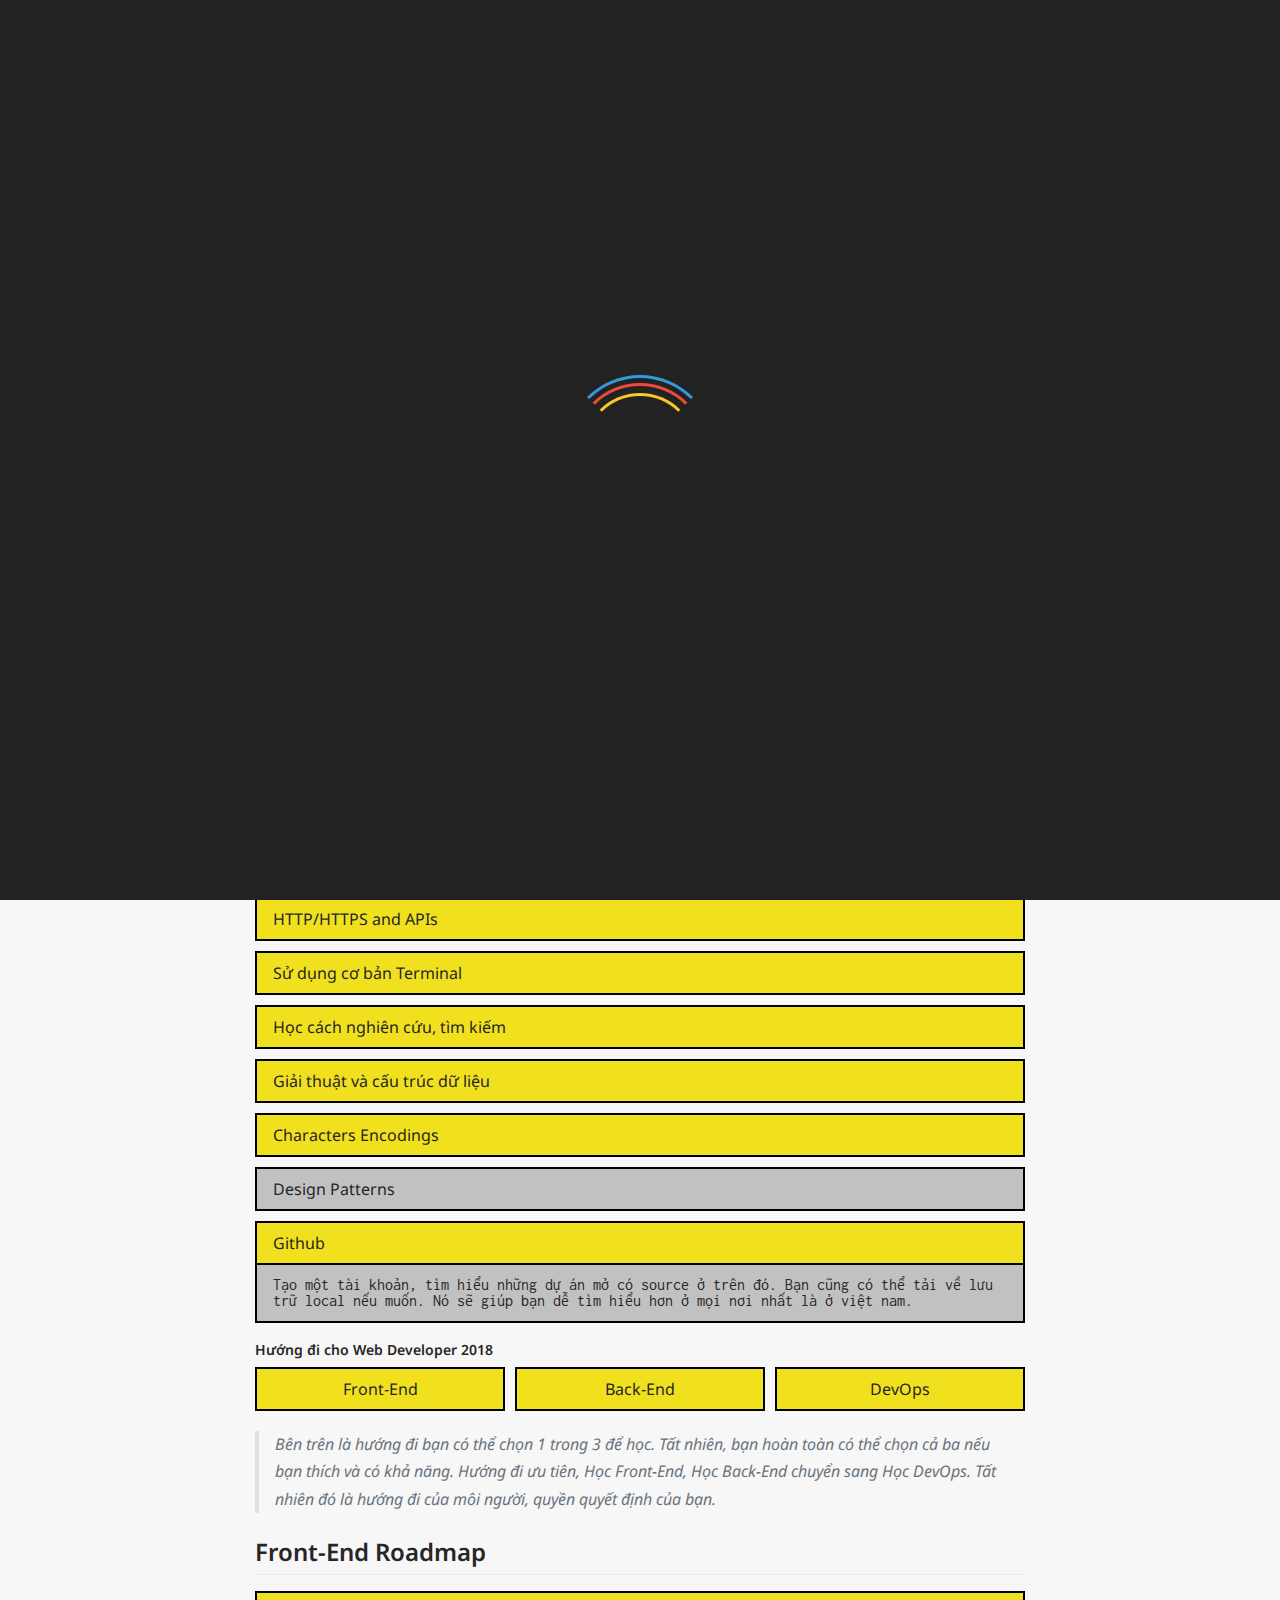
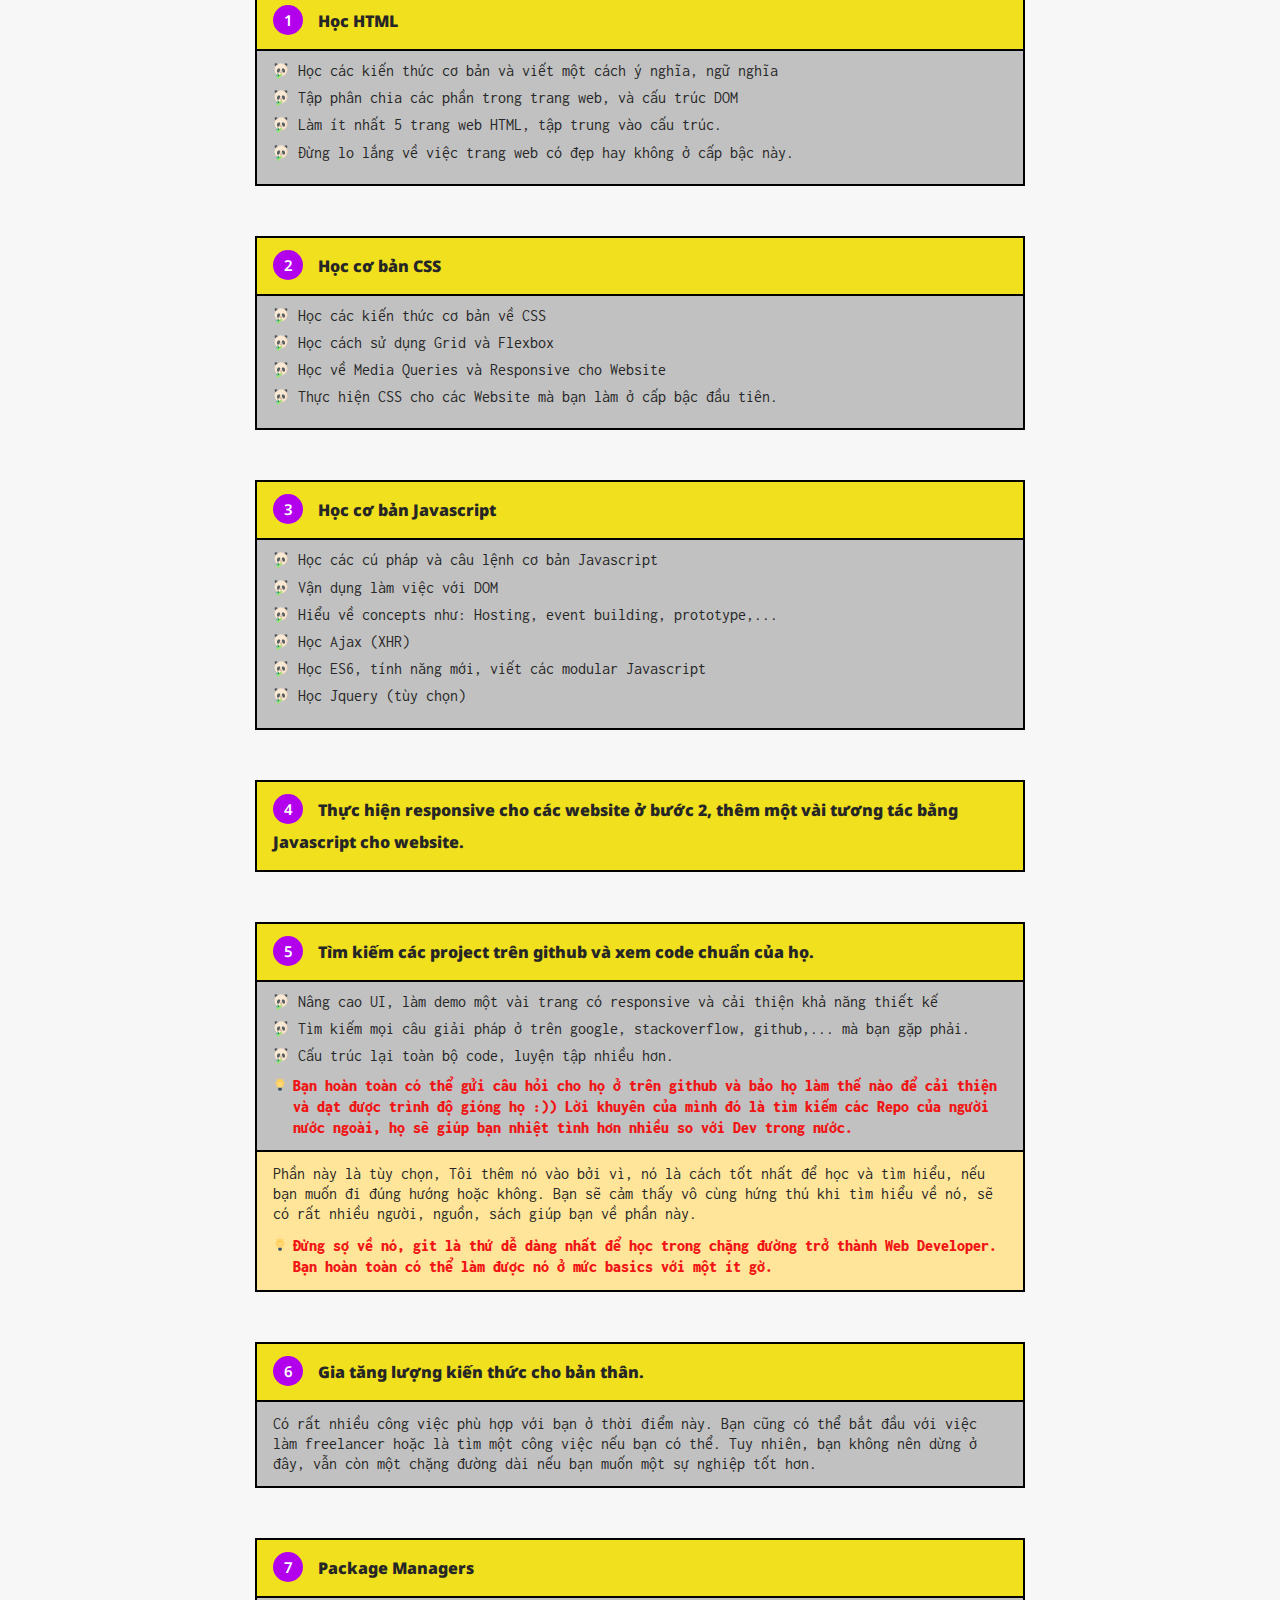
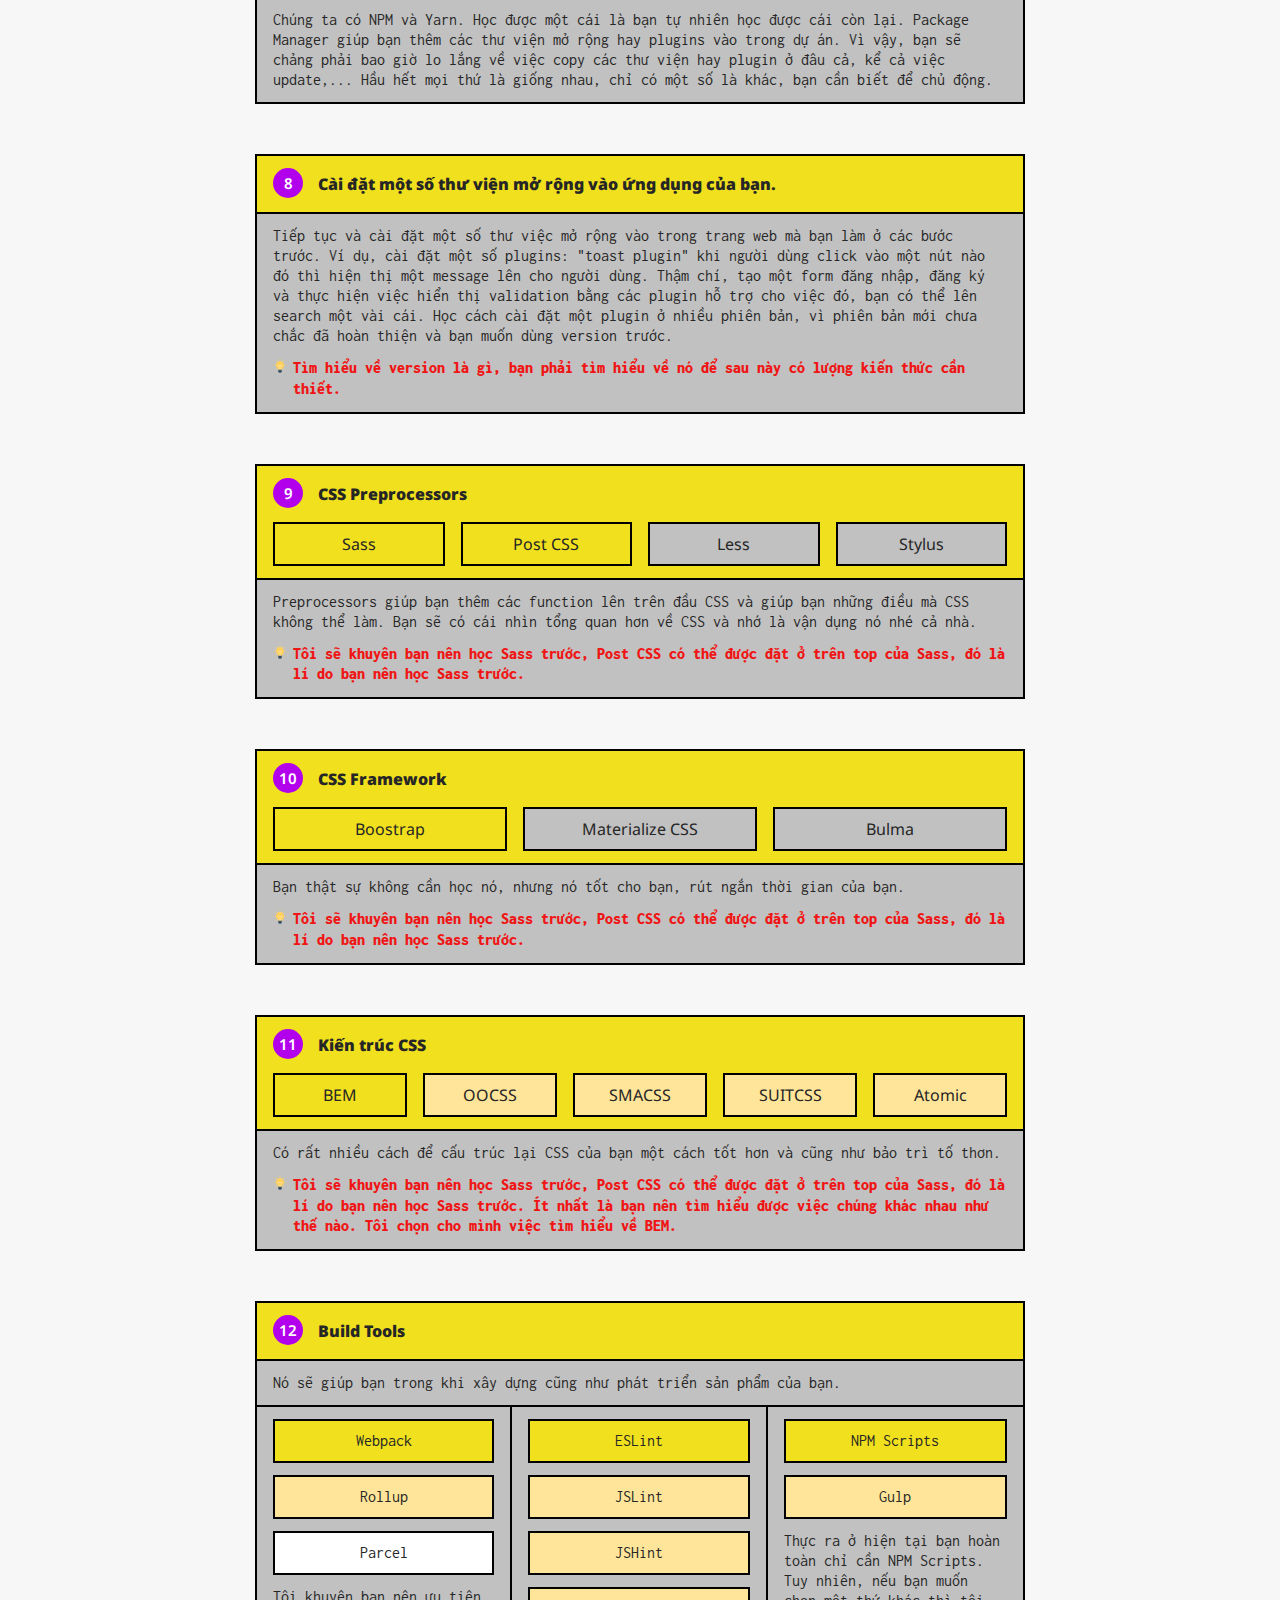
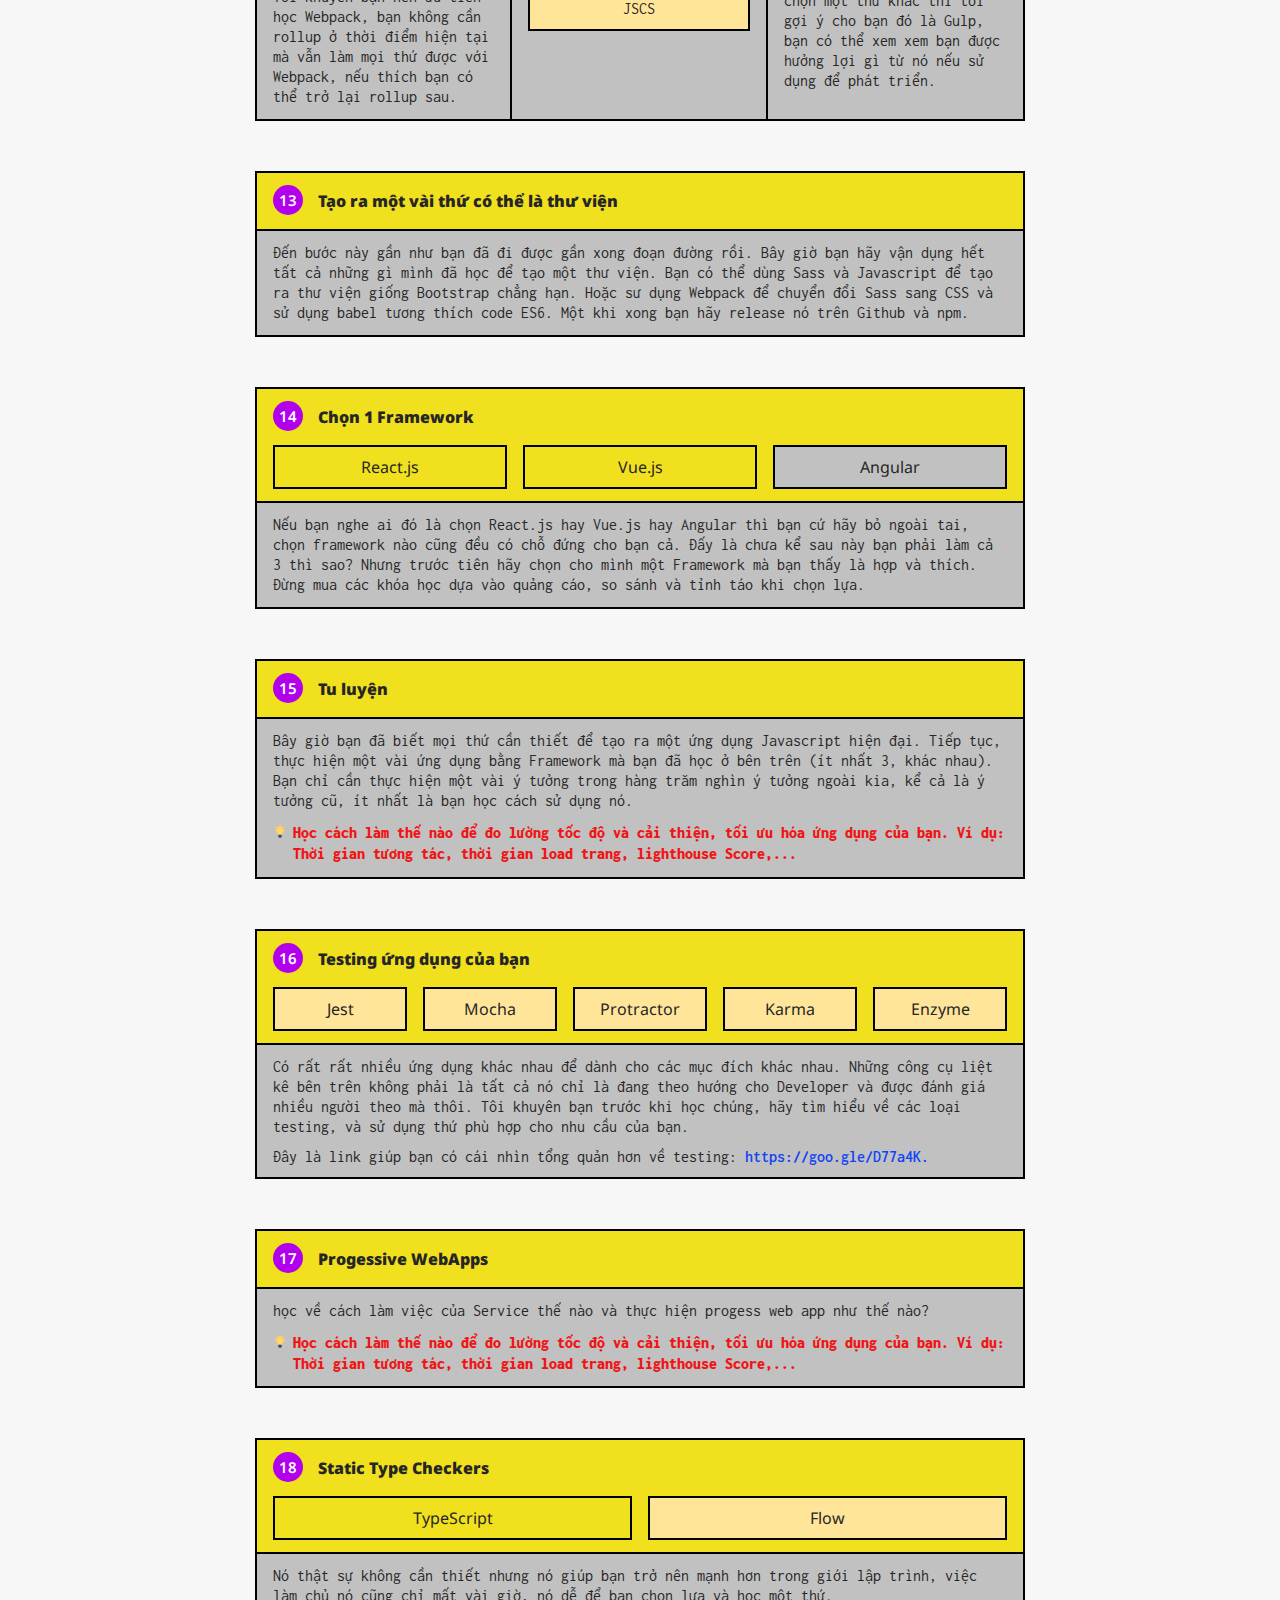
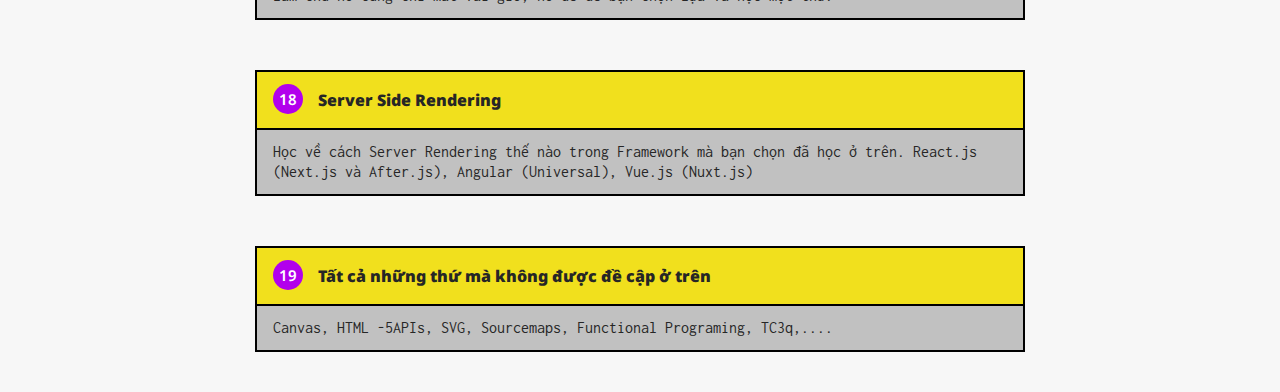
==== commit 87774ba1: "Update file developer" ====
--- a/index.html
+++ b/index.html
@@ -1 +1,614 @@
-<!DOCTYPE html><html lang="vi"><head><meta http-equiv="X-UA-Compatible" content="IE=edge,chrome=1"><title>Roadmap Developer | RHP Team</title><meta name="description" content="Bên dưới, bạn sẽ tìm thấy được một danh sách hướng đi và các công nghệ để bạn có thể trở thành một Web Developer. Đây là một hướng đi được một giáo sư đại học áp dụng rất nhiều cho các học viên và hiện tại họ đều đã là các Legends về lập trình."><meta name="viewport" content="width=device-width, initial-scale=1.0"><link rel="icon" href="favicon.ico" type="image/x-icon"/><link rel="shortcut icon" href="favicon.ico" type="image/x-icon"/><link href="https://fonts.googleapis.com/css?family=Inconsolata:400,700|Noto+Sans:400,400i,700,700i&amp;subset=vietnamese" rel="stylesheet"><link rel="stylesheet" href="https://use.fontawesome.com/releases/v5.3.1/css/all.css" integrity="sha384-mzrmE5qonljUremFsqc01SB46JvROS7bZs3IO2EmfFsd15uHvIt+Y8vEf7N7fWAU" crossorigin="anonymous"><link rel="stylesheet" href="main.css"></head><body id="roadmap"><div id="loader__wrapper"><div id="loader"></div><div class="loader__section section__left"></div><div class="loader__section section__right"></div></div><header class="main__header__skyalbert"><nav id="navigation__bar__skyalbert"><div class="center__box__skyalbert"><section class="left__bar__skyalbert"><a href="" class="link__menu__skyalbert"><i class="fas fa-bars"></i></a><a href="index.html" class="link__logo__skyalbert">RHP Team</a></section><section class="right__bar__skyalbert"><div class="btn__action__inout"><a href="" class="btn btn__outline__default btn__custom__login">Login</a><a href="" class="btn btn__green btn__custom__signup">Sign Up</a></div></section></div></nav><div class="banner__ads__header"><div class="wrap__banner__ads__header"><div class="center__box__skyalbert p__0"><div class="text__ads"><p>Join our discord RHP Team</p></div><div class="action__ads"><a href="https://discord.gg/UnZ4QTJ" class="link__join__discord btn">Join our discord</a></div></div><a href="#" id="link__close" onclick="closeBanner()"><i class="fas fa-times"></i></a></div></div></header><section id="body__content__skyalbert"><div class="center__box__skyalbert"><div class="wrap__content__skyalbert"><div class="banner__header__page"></div><h1 class="title__section__skyalbert">Bản quyền</h1><div class="notice__white__skyalbert"><p>Bên dưới, bạn sẽ tìm thấy được một danh sách hướng đi và các công nghệ để bạn có thể trở thành một Web Developer. Đây là một hướng đi được một giáo sư đại học áp dụng rất nhiều cho các học viên và hiện tại họ đều đã là các Legends về lập trình. Page này được viết dựa trên link: <a href="https://goo.gl/5oXztF" class="link__color__blue link__bold__900">https://goo.gl/5oXztF</a>. Vui lòng sử dụng nguồn ghi rõ! Page thực hiện bởi thành viên RHP Team.</p></div><h1 class="title__section__skyalbert">Giới thiệu</h1><div class="content__section__skyalbert"><p class="say">Những thứ dưới đây thường sẽ là điều cần thiết cho mọi sự bắt đầu của bạn:</p><div class="wrap__table__vertical"><div class="item__table_vertical">Git - Version Control</div><div class="item__table_vertical">SSH</div><div class="item__table_vertical">HTTP/HTTPS and APIs</div><div class="item__table_vertical">Sử dụng cơ bản Terminal</div><div class="item__table_vertical">Học cách nghiên cứu, tìm kiếm</div><div class="item__table_vertical">Giải thuật và cấu trúc dữ liệu</div><div class="item__table_vertical">Characters Encodings</div><div class="item__table_vertical bg__sliver">Design Patterns</div><div class="item__table_vertical"><div class="header__item__table_vertical">Github</div><div class="body__item_table__vertical"><p>Tạo một tài khoản, tìm hiểu những dự án mở có source ở trên đó. Bạn cũng có thể tải về lưu trữ local nếu muốn. Nó sẽ giúp bạn dễ tìm hiểu hơn ở mọi nơi nhất là ở việt nam.</p></div></div></div><p class="say">Hướng đi cho Web Developer 2018</p><ol class="box__knowledge"><li>Front-End</li><li>Back-End</li><li>DevOps</li></ol><div class="notice__white__skyalbert"><p>Bên trên là hướng đi bạn có thể chọn 1 trong 3 để học. Tất nhiên, bạn hoàn toàn có thể chọn cả ba nếu bạn thích và có khả năng. Hướng đi ưu tiên, Học Front-End, Học Back-End chuyển sang Học DevOps. Tất nhiên đó là hướng đi của môi người, quyền quyết định của bạn.</p></div></div><h1 class="title__section__skyalbert">Front-End Roadmap</h1><div class="content__section__skyalbert"><div class="wrap__table__horitical"><div class="item__table__horitical"><div class="header__item__table"><span>1</span><p>Học HTML</p></div><div class="body__item__table"><ul><li>Học các kiến thức cơ bản và viết một cách ý nghĩa, ngữ nghĩa</li><li>Tập phân chia các phần trong trang web, và cấu trúc DOM</li><li>Làm ít nhất 5 trang web HTML, tập trung vào cấu trúc.</li><li>Đừng lo lắng về việc trang web có đẹp hay không ở cấp bậc này.</li></ul></div></div><div class="item__table__horitical"><div class="header__item__table"><span>2</span><p>Học cơ bản CSS</p></div><div class="body__item__table"><ul><li>Học các kiến thức cơ bản về CSS</li><li>Học cách sử dụng Grid và Flexbox</li><li>Học về Media Queries và Responsive cho Website</li><li>Thực hiện CSS cho các Website mà bạn làm ở cấp bậc đầu tiên.</li></ul></div></div><div class="item__table__horitical"><div class="header__item__table"><span>3</span><p>Học cơ bản Javascript</p></div><div class="body__item__table"><ul><li>Học các cú pháp và câu lệnh cơ bản Javascript</li><li>Vận dụng làm việc với DOM</li><li>Hiểu về concepts như: Hosting, event building, prototype,...</li><li>Học Ajax (XHR)</li><li>Học ES6, tính năng mới, viết các modular Javascript</li><li><span class="optional">Học Jquery (tùy chọn)</span></li></ul></div></div><div class="item__table__horitical"><div class="header__item__table no__border__bottom p__b__0"><span>4</span><p>Thực hiện responsive cho các website ở bước 2, thêm một vài tương tác bằng Javascript cho website.</p></div></div><div class="item__table__horitical"><div class="header__item__table"><span>5</span><p>Tìm kiếm các project trên github và xem code chuẩn của họ.</p></div><div class="body__item__table"><ul><li>Nâng cao UI, làm demo một vài trang có responsive và cải thiện khả năng thiết kế</li><li>Tìm kiếm mọi câu giải pháp ở trên google, stackoverflow, github,... mà bạn gặp phải.</li><li>Cấu trúc lại toàn bộ code, luyện tập nhiều hơn.</li></ul><div class="tips"><p>Bạn hoàn toàn có thể gửi câu hỏi cho họ ở trên github và bảo họ làm thế nào để cải thiện và dạt được trình độ gióng họ :)) Lời khuyên của mình đó là tìm kiếm các Repo của người nước ngoài, họ sẽ giúp bạn nhiệt tình hơn nhiều so với Dev trong nước.</p></div><div class="box__options"><div class="header__box__options"></div><div class="body__box__options"><p>Phần này là tùy chọn, Tôi thêm nó vào bởi vì, nó là cách tốt nhất để học và tìm hiểu, nếu bạn muốn đi đúng hướng hoặc không. Bạn sẽ cảm thấy vô cùng hứng thú khi tìm hiểu về nó, sẽ có rất nhiều người, nguồn, sách giúp bạn về phần này.</p><div class="tips"><p>Đừng sợ về nó, git là thứ dễ dàng nhất để học trong chặng đường trở thành Web Developer. Bạn hoàn toàn có thể làm được nó ở mức basics với một ít gờ.</p></div></div></div></div></div><div class="item__table__horitical"><div class="header__item__table"><span>6</span><p>Gia tăng lượng kiến thức cho bản thân.</p></div><div class="body__item__table"><p>Có rất nhiều công việc phù hợp với bạn ở thời điểm này. Bạn cũng có thể bắt đầu với việc làm freelancer hoặc là tìm một công việc nếu bạn có thể. Tuy nhiên, bạn không nên dừng ở đây, vẫn còn một chặng đường dài nếu bạn muốn một sự nghiệp tốt hơn.</p></div></div><div class="item__table__horitical"><div class="header__item__table"><span>7</span><p>Package Managers</p></div><div class="body__item__table"><p>Chúng ta có NPM và Yarn. Học được một cái là bạn tự nhiên học được cái còn lại. Package Manager giúp bạn thêm các thư viện mở rộng hay plugins vào trong dự án. Vì vậy, bạn sẽ chảng phải bao giờ lo lắng về việc copy các thư viện hay plugin ở đâu cả, kể cả việc update,... Hầu hết mọi thứ là giống nhau, chỉ có một số là khác, bạn cần biết để chủ động.</p></div></div><div class="item__table__horitical"><div class="header__item__table"><span>8</span><p>Cài đặt một số thư viện mở rộng vào ứng dụng của bạn.</p></div><div class="body__item__table"><p>Tiếp tục và cài đặt một số thư việc mở rộng vào trong trang web mà bạn làm ở các bước trước. Ví dụ, cài đặt một số plugins: "toast plugin" khi người dùng click vào một nút nào đó thì hiện thị một message lên cho người dùng. Thậm chí, tạo một form đăng nhập, đăng ký và thực hiện việc hiển thị validation bằng các plugin hỗ trợ cho việc đó, bạn có thể lên search một vài cái. Học cách cài đặt một plugin ở nhiều phiên bản, vì phiên bản mới chưa chắc đã hoàn thiện và bạn muốn dùng version trước.</p><div class="tips"><p>Tìm hiểu về version là gì, bạn phải tìm hiểu về nó để sau này có lượng kiến thức cần thiết.</p></div></div></div><div class="item__table__horitical"><div class="header__item__table"><span>9</span><p>CSS Preprocessors</p><div class="box__header__options grid__4"><div class="items mark">Sass</div><div class="items mark">Post CSS</div><div class="items">Less</div><div class="items">Stylus</div></div></div><div class="body__item__table"><p>Preprocessors giúp bạn thêm các function lên trên đầu CSS và giúp bạn những điều mà CSS không thể làm. Bạn sẽ có cái nhìn tổng quan hơn về CSS và nhớ là vận dụng nó nhé cả nhà.</p><div class="tips"><p>Tôi sẽ khuyên bạn nên học Sass trước, Post CSS có thể được đặt ở trên top của Sass, đó là lí do bạn nên học Sass trước. </p></div></div></div><div class="item__table__horitical"><div class="header__item__table"><span>10</span><p>CSS Framework</p><div class="box__header__options grid__3"><div class="items mark">Boostrap</div><div class="items">Materialize CSS</div><div class="items">Bulma</div></div></div><div class="body__item__table"><p>Bạn thật sự không cần học nó, nhưng nó tốt cho bạn, rút ngắn thời gian của bạn.</p><div class="tips"><p>Tôi sẽ khuyên bạn nên học Sass trước, Post CSS có thể được đặt ở trên top của Sass, đó là lí do bạn nên học Sass trước. </p></div></div></div><div class="item__table__horitical"><div class="header__item__table"><span>11</span><p>Kiến trúc CSS</p><div class="box__header__options grid__5"><div class="items mark">BEM</div><div class="items any">OOCSS</div><div class="items any">SMACSS</div><div class="items any">SUITCSS</div><div class="items any">Atomic</div></div></div><div class="body__item__table"><p>Có rất nhiều cách để cấu trúc lại CSS của bạn một cách tốt hơn và cũng như bảo trì tố thơn.</p><div class="tips"><p>Tôi sẽ khuyên bạn nên học Sass trước, Post CSS có thể được đặt ở trên top của Sass, đó là lí do bạn nên học Sass trước. Ít nhất là bạn nên tìm hiểu được việc chúng khác nhau như thế nào. Tôi chọn cho mình việc tìm hiểu về BEM.</p></div></div></div><div class="item__table__horitical"><div class="header__item__table"><span>12</span><p>Build Tools</p></div><div class="body__item__table"><p>Nó sẽ giúp bạn trong khi xây dựng cũng như phát triển sản phẩm của bạn.</p><div class="body__box__options bg__sliver grid grid__3 p__0"><div class="items__box border__right__f__1"><div class="items__options bg__mark">Webpack</div><div class="items__options bg__orange">Rollup</div><div class="items__options bg__white">Parcel</div><div class="items__desc"><p>Tôi khuyên bạn nên ưu tiên học Webpack, bạn không cần rollup ở thời điểm hiện tại mà vẫn làm mọi thứ được với Webpack, nếu thích bạn có thể trở lại rollup sau.</p></div></div><div class="items__box border__right__f__1"><div class="items__options bg__mark">ESLint</div><div class="items__options bg__orange">JSLint</div><div class="items__options bg__orange">JSHint</div><div class="items__options bg__orange">JSCS</div></div><div class="items__box"><div class="items__options bg__mark">NPM Scripts</div><div class="items__options bg__orange">Gulp</div><div class="items__desc"><p>Thực ra ở hiện tại bạn hoàn toàn chỉ cần NPM Scripts. Tuy nhiên, nếu bạn muốn chọn một thứ khác thì tôi gợi ý cho bạn đó là Gulp, bạn có thể xem xem bạn được hưởng lợi gì từ nó nếu sử dụng để phát triển.</p></div></div></div></div></div><div class="item__table__horitical"><div class="header__item__table"><span>13</span><p>Tạo ra một vài thứ có thể là thư viện</p></div><div class="body__item__table"><p>Đến bước này gần như bạn đã đi được gần xong đoạn đường rồi. Bây giờ bạn hãy vận dụng hết tất cả những gì mình đã học để tạo một thư viện. Bạn có thể dùng Sass và Javascript để tạo ra thư viện giống Bootstrap chẳng hạn. Hoặc sư dụng Webpack để chuyển đổi Sass sang CSS và sử dụng babel tương thích code ES6. Một khi xong bạn hãy release nó trên Github và npm.</p></div></div><div class="item__table__horitical"><div class="header__item__table"><span>14</span><p>Chọn 1 Framework</p><div class="box__header__options grid__3"><div class="items mark">React.js</div><div class="items mark">Vue.js</div><div class="items">Angular</div></div></div><div class="body__item__table"><p>Nếu bạn nghe ai đó là chọn React.js hay Vue.js hay Angular thì bạn cứ hãy bỏ ngoài tai, chọn framework nào cũng đều có chỗ đứng cho bạn cả. Đấy là chưa kể sau này bạn phải làm cả 3 thì sao? Nhưng trước tiên hãy chọn cho mình một Framework mà bạn thấy là hợp và thích. <span class="important">Đừng mua các khóa học dựa vào quảng cáo, so sánh và tỉnh táo khi chọn lựa.</span></p></div></div><div class="item__table__horitical"><div class="header__item__table"><span>15</span><p>Tu luyện</p></div><div class="body__item__table"><p>Bây giờ bạn đã biết mọi thứ cần thiết để tạo ra một ứng dụng Javascript hiện đại. Tiếp tục, thực hiện một vài ứng dụng bằng Framework mà bạn đã học ở bên trên (ít nhất 3, khác nhau). Bạn chỉ cần thực hiện một vài ý tưởng trong hàng trăm nghìn ý tưởng ngoài kia, kể cả là ý tưởng cũ, ít nhất là bạn học cách sử dụng nó.</p><div class="tips"><p>Học cách làm thế nào để đo lường tốc độ và cải thiện, tối ưu hóa ứng dụng của bạn. Ví dụ: Thời gian tương tác, thời gian load trang, lighthouse Score,...</p></div></div></div><div class="item__table__horitical"><div class="header__item__table"><span>16</span><p>Testing ứng dụng của bạn</p><div class="box__header__options grid__5"><div class="items any">Jest</div><div class="items any">Mocha</div><div class="items any">Protractor</div><div class="items any">Karma</div><div class="items any">Enzyme</div></div></div><div class="body__item__table"><p>Có rất rất nhiều ứng dụng khác nhau để dành cho các mục đích khác nhau. Những công cụ liệt kê bên trên không phải là tất cả nó chỉ là đang theo hướng cho Developer và được đánh giá nhiều người theo mà thôi. Tôi khuyên bạn trước khi học chúng, hãy tìm hiểu về các loại testing, và sử dụng thứ phù hợp cho nhu cầu của bạn.</p><div class="tips">Đây là link giúp bạn có cái nhìn tổng quản hơn về testing: <a href="https://goo.gle/D77a4K" class="link__color__blue link__bold__900">https://goo.gle/D77a4K.</a></div></div></div><div class="item__table__horitical"><div class="header__item__table"><span>17</span><p>Progessive WebApps</p></div><div class="body__item__table"><p>học về cách làm việc của Service thế nào và thực hiện progess web app như thế nào?</p><div class="tips"><p>Học cách làm thế nào để đo lường tốc độ và cải thiện, tối ưu hóa ứng dụng của bạn. Ví dụ: Thời gian tương tác, thời gian load trang, lighthouse Score,...</p></div></div></div><div class="item__table__horitical"><div class="header__item__table"><span>18</span><p>Static Type Checkers</p><div class="box__header__options grid__2"><div class="items mark">TypeScript</div><div class="items any">Flow</div></div></div><div class="body__item__table"><p>Nó thật sự không cần thiết nhưng nó giúp bạn trở nên mạnh hơn trong giới lập trình, việc làm chủ nó cũng chỉ mất vài giờ, nó dễ để bạn chọn lựa và học một thứ.</p></div></div><div class="item__table__horitical"><div class="header__item__table"><span>18</span><p>Server Side Rendering</p></div><div class="body__item__table"><p>Học về cách Server Rendering thế nào trong Framework mà bạn chọn đã học ở trên.React.js (<span class="important">Next.js và After.js</span>), Angular (<span class="important">Universal</span>), Vue.js (<span class="important">Nuxt.js</span>)</p></div></div><div class="item__table__horitical"><div class="header__item__table"><span>19</span><p>Tất cả những thứ mà không được đề cập ở trên</p></div><div class="body__item__table"><p>Canvas, HTML -5APIs, SVG, Sourcemaps, Functional Programing, TC3q,....</p></div></div></div></div></div></div></section><script>function closeBanner(){var e=document.getElementById("link__close").parentElement.parentElement;document.getElementById("link__close").parentElement.parentElement.parentElement.removeChild(e),document.getElementById("body__content__skyalbert").style.paddingTop="48px"}setTimeout(function(){document.getElementById("roadmap").classList.add("loaded")},3e3);</script></body></html>+<!DOCTYPE html>
+<html lang="vi">
+<head>
+	<meta http-equiv="X-UA-Compatible" content="IE=edge,chrome=1">
+	<title>Roadmap Developer | RHP Team</title>
+	<meta name="description" content="Bên dưới, bạn sẽ tìm thấy được một danh sách hướng đi và các công nghệ để bạn có thể trở thành một Web Developer. Đây là một hướng đi được một giáo sư đại học áp dụng rất nhiều cho các học viên và hiện tại họ đều đã là các Legends về lập trình.">
+
+	<!--iOS -->
+	<meta name="viewport" content="width=device-width, initial-scale=1.0">
+	<link rel="icon" href="favicon.ico" type="image/x-icon"/>
+	<link rel="shortcut icon" href="favicon.ico" type="image/x-icon"/>
+	<link href="https://fonts.googleapis.com/css?family=Inconsolata:400,700|Noto+Sans:400,400i,700,700i&amp;subset=vietnamese" rel="stylesheet">
+	<link rel="stylesheet" href="https://use.fontawesome.com/releases/v5.3.1/css/all.css" integrity="sha384-mzrmE5qonljUremFsqc01SB46JvROS7bZs3IO2EmfFsd15uHvIt+Y8vEf7N7fWAU" crossorigin="anonymous">
+	<link rel="stylesheet" href="main.css">
+</head>
+<body id="roadmap">
+	<div id="loader__wrapper">
+		<div id="loader"></div>
+
+		<div class="loader__section section__left"></div>
+		<div class="loader__section section__right"></div>
+	</div>
+	<header class="main__header__skyalbert">
+		<nav id="navigation__bar__skyalbert">
+			<div class="center__box__skyalbert">
+				<section class="left__bar__skyalbert">
+					<a href="" class="link__menu__skyalbert">
+						<i class="fas fa-bars"></i>
+					</a>
+					<a href="index.html" class="link__logo__skyalbert">
+						RHP Team
+					</a>
+				</section>
+				<section class="right__bar__skyalbert">
+					<div class="btn__action__inout">
+						<a href="" class="btn btn__outline__default btn__custom__login">Login</a>
+						<a href="" class="btn btn__green btn__custom__signup">Sign Up</a>
+					</div>
+				</section>
+			</div>
+		</nav>
+		<div class="banner__ads__header">
+			<div class="wrap__banner__ads__header">
+				<div class="center__box__skyalbert p__0">
+					<div class="text__ads">
+						<p>Join our discord RHP Team</p>
+					</div>
+					<div class="action__ads">
+						<a href="https://discord.gg/UnZ4QTJ" class="link__join__discord btn">Join our discord</a>
+					</div>
+				</div>
+				<a href="#" id="link__close" onclick="closeBanner()">
+					<i class="fas fa-times"></i>
+				</a>
+			</div>
+		</div>
+	</header>
+	<section id="body__content__skyalbert">
+		<div class="center__box__skyalbert">
+			<div class="wrap__content__skyalbert">
+				<div class="banner__header__page"></div>
+				<h1 class="title__section__skyalbert">
+					Bản quyền
+				</h1>
+				<div class="notice__white__skyalbert">
+					<p>
+						Bên dưới, bạn sẽ tìm thấy được một danh sách hướng đi và các công nghệ để bạn có thể trở thành một Web Developer. Đây là một hướng đi được một giáo sư đại học áp dụng rất nhiều cho các học viên và hiện tại họ đều đã là các Legends về lập trình. Page này được viết dựa trên link: <a href="https://goo.gl/5oXztF
+" class="link__color__blue link__bold__900">https://goo.gl/5oXztF
+</a>. Vui lòng sử dụng nguồn ghi rõ! Page thực hiện bởi thành viên RHP Team.
+					</p>
+				</div>
+				
+
+				<h1 class="title__section__skyalbert">
+					Giới thiệu
+				</h1>
+				<div class="content__section__skyalbert">
+					<p class="say">Những thứ dưới đây thường sẽ là điều cần thiết cho mọi sự bắt đầu của bạn:</p>
+					<div class="wrap__table__vertical">
+						<div class="item__table_vertical">
+							Git - Version Control
+						</div>
+						<div class="item__table_vertical">
+							SSH
+						</div>
+						<div class="item__table_vertical">
+							HTTP/HTTPS and APIs
+						</div>
+						<div class="item__table_vertical">
+							Sử dụng cơ bản Terminal
+						</div>
+						<div class="item__table_vertical">
+							Học cách nghiên cứu, tìm kiếm
+						</div>
+						<div class="item__table_vertical">
+							Giải thuật và cấu trúc dữ liệu
+						</div>
+						<div class="item__table_vertical">
+							Characters Encodings
+						</div>
+						<div class="item__table_vertical bg__sliver">
+							Design Patterns
+						</div>
+						<div class="item__table_vertical">
+							<div class="header__item__table_vertical">Github</div>
+							<div class="body__item_table__vertical">
+								<p>
+									Tạo một tài khoản, tìm hiểu những dự án mở có source ở trên đó. Bạn cũng có thể tải về lưu trữ local nếu muốn. Nó sẽ giúp bạn dễ tìm hiểu hơn ở mọi nơi nhất là ở việt nam.
+								</p>
+							</div>
+						</div>
+					</div>
+					<p class="say">Hướng đi cho Web Developer 2018</p>
+					<ol class="box__knowledge">
+						<li>Front-End</li>
+						<li>Back-End</li>
+						<li>DevOps</li>
+					</ol>
+					<div class="notice__white__skyalbert">
+						<p>
+							Bên trên là hướng đi bạn có thể chọn 1 trong 3 để học. Tất nhiên, bạn hoàn toàn có thể chọn cả ba nếu bạn thích và có khả năng. Hướng đi ưu tiên, Học Front-End, Học Back-End chuyển sang Học DevOps. Tất nhiên đó là hướng đi của môi người, quyền quyết định của bạn.
+						</p>
+					</div>
+				</div>
+
+				<h1 class="title__section__skyalbert">
+					Front-End Roadmap
+				</h1>
+				<div class="content__section__skyalbert">
+					<div class="wrap__table__horitical">
+						<div class="item__table__horitical">
+							<div class="header__item__table">
+								<span>1</span>
+								<p>
+									Học HTML
+								</p>
+							</div>
+							<div class="body__item__table">
+								<ul>
+									<li>Học các kiến thức cơ bản và viết một cách ý nghĩa, ngữ nghĩa</li>
+									<li>Tập phân chia các phần trong trang web, và cấu trúc DOM</li>
+									<li>Làm ít nhất 5 trang web HTML, tập trung vào cấu trúc.</li>
+									<li>Đừng lo lắng về việc trang web có đẹp hay không ở cấp bậc này.</li>
+								</ul>
+							</div>
+						</div>
+						<div class="item__table__horitical">
+							<div class="header__item__table">
+								<span>2</span>
+								<p>
+									Học cơ bản CSS
+								</p>
+							</div>
+							<div class="body__item__table">
+								<ul>
+									<li>Học các kiến thức cơ bản về CSS</li>
+									<li>Học cách sử dụng Grid và Flexbox</li>
+									<li>Học về Media Queries và Responsive cho Website</li>
+									<li>Thực hiện CSS cho các Website mà bạn làm ở cấp bậc đầu tiên.</li>
+								</ul>
+							</div>
+						</div>
+						<div class="item__table__horitical">
+							<div class="header__item__table">
+								<span>3</span>
+								<p>
+									Học cơ bản Javascript
+								</p>
+							</div>
+							<div class="body__item__table">
+								<ul>
+									<li>Học các cú pháp và câu lệnh cơ bản Javascript</li>
+									<li>Vận dụng làm việc với DOM</li>
+									<li>Hiểu về concepts như: Hosting, event building, prototype,...</li>
+									<li>Học Ajax (XHR)</li>
+									<li>Học ES6, tính năng mới, viết các modular Javascript</li>
+									<li><span class="optional">Học Jquery (tùy chọn)</span></li>
+								</ul>
+							</div>
+						</div>
+
+
+						<div class="item__table__horitical">
+							<div class="header__item__table no__border__bottom p__b__0">
+								<span>4</span>
+								<p>
+									Thực hiện responsive cho các website ở bước 2, thêm một vài tương tác bằng Javascript cho website.
+								</p>
+							</div>
+						</div>
+						<div class="item__table__horitical">
+							<div class="header__item__table">
+								<span>5</span>
+								<p>
+									Tìm kiếm các project trên github và xem code chuẩn của họ.
+								</p>
+							</div>
+							<div class="body__item__table">
+								<ul>
+									<li>Nâng cao UI, làm demo một vài trang có responsive và cải thiện khả năng thiết kế</li>
+									<li>Tìm kiếm mọi câu giải pháp ở trên google, stackoverflow, github,... mà bạn gặp phải.</li>
+									<li>Cấu trúc lại toàn bộ code, luyện tập nhiều hơn.</li>
+								</ul>
+								<div class="tips">
+									<p>Bạn hoàn toàn có thể gửi câu hỏi cho họ ở trên github và bảo họ làm thế nào để cải thiện và dạt được trình độ gióng họ :)) Lời khuyên của mình đó là tìm kiếm các Repo của người nước ngoài, họ sẽ giúp bạn nhiệt tình hơn nhiều so với Dev trong nước.</p>
+								</div>
+								<div class="box__options">
+									<div class="header__box__options">
+										
+									</div>
+									<div class="body__box__options">
+										<p>
+											Phần này là tùy chọn, Tôi thêm nó vào bởi vì, nó là cách tốt nhất để học và tìm hiểu, nếu bạn muốn đi đúng hướng hoặc không. Bạn sẽ cảm thấy vô cùng hứng thú khi tìm hiểu về nó, sẽ có rất nhiều người, nguồn, sách giúp bạn về phần này.
+										</p>
+										<div class="tips">
+											<p>
+												Đừng sợ về nó, git là thứ dễ dàng nhất để học trong chặng đường trở thành Web Developer. Bạn hoàn toàn có thể làm được nó ở mức basics với một ít gờ.
+											</p>
+										</div>
+									</div>
+								</div>
+							</div>
+						</div>
+
+
+						<div class="item__table__horitical">
+							<div class="header__item__table">
+								<span>6</span>
+								<p>
+									Gia tăng lượng kiến thức cho bản thân.
+								</p>
+							</div>
+							<div class="body__item__table">
+								<p>
+									Có rất nhiều công việc phù hợp với bạn ở thời điểm này. Bạn cũng có thể bắt đầu với việc làm freelancer hoặc là tìm một công việc nếu bạn có thể. Tuy nhiên, bạn không nên dừng ở đây, vẫn còn một chặng đường dài nếu bạn muốn một sự nghiệp tốt hơn.
+								</p>
+							</div>
+						</div>
+
+						<div class="item__table__horitical">
+							<div class="header__item__table">
+								<span>7</span>
+								<p>
+									Package Managers
+								</p>
+							</div>
+							<div class="body__item__table">
+								<p>
+									Chúng ta có NPM và Yarn. Học được một cái là bạn tự nhiên học được cái còn lại. Package Manager giúp bạn thêm các thư viện mở rộng hay plugins vào trong dự án. Vì vậy, bạn sẽ chảng phải bao giờ lo lắng về việc copy các thư viện hay plugin ở đâu cả, kể cả việc update,... Hầu hết mọi thứ là giống nhau, chỉ có một số là khác, bạn cần biết để chủ động.
+								</p>
+							</div>
+						</div>
+
+						<div class="item__table__horitical">
+							<div class="header__item__table">
+								<span>8</span>
+								<p>
+									Cài đặt một số thư viện mở rộng vào ứng dụng của bạn.
+								</p>
+							</div>
+							<div class="body__item__table">
+								<p>
+									Tiếp tục và cài đặt một số thư việc mở rộng vào trong trang web mà bạn làm ở các bước trước. Ví dụ, cài đặt một số plugins: "toast plugin" khi người dùng click vào một nút nào đó thì hiện thị một message lên cho người dùng. Thậm chí, tạo một form đăng nhập, đăng ký và thực hiện việc hiển thị validation bằng các plugin hỗ trợ cho việc đó, bạn có thể lên search một vài cái. Học cách cài đặt một plugin ở nhiều phiên bản, vì phiên bản mới chưa chắc đã hoàn thiện và bạn muốn dùng version trước.
+								</p>
+								<div class="tips">
+									<p>
+										Tìm hiểu về version là gì, bạn phải tìm hiểu về nó để sau này có lượng kiến thức cần thiết.
+									</p>
+								</div>
+							</div>
+						</div>
+
+						<div class="item__table__horitical">
+							<div class="header__item__table">
+								<span>9</span>
+								<p>
+									CSS Preprocessors
+								</p>
+								<div class="box__header__options grid__4">
+									<div class="items mark">
+										Sass
+									</div>
+									<div class="items mark">
+										Post CSS
+									</div>
+									<div class="items">
+										Less
+									</div>
+									<div class="items">
+										Stylus
+									</div>
+								</div>
+							</div>
+							<div class="body__item__table">
+								<p>
+									Preprocessors giúp bạn thêm các function lên trên đầu CSS và giúp bạn những điều mà CSS không thể làm. Bạn sẽ có cái nhìn tổng quan hơn về CSS và nhớ là vận dụng nó nhé cả nhà.
+								</p>
+								<div class="tips">
+									<p>
+										Tôi sẽ khuyên bạn nên học Sass trước, Post CSS có thể được đặt ở trên top của Sass, đó là lí do bạn nên học Sass trước. 
+									</p>
+								</div>
+							</div>
+						</div>
+
+						<div class="item__table__horitical">
+							<div class="header__item__table">
+								<span>10</span>
+								<p>
+									CSS Framework
+								</p>
+								<div class="box__header__options grid__3">
+									<div class="items mark">
+										Boostrap
+									</div>
+									<div class="items">
+										Materialize CSS
+									</div>
+									<div class="items">
+										Bulma
+									</div>
+								</div>
+							</div>
+							<div class="body__item__table">
+								<p>
+									Bạn thật sự không cần học nó, nhưng nó tốt cho bạn, rút ngắn thời gian của bạn.
+								</p>
+								<div class="tips">
+									<p>
+										Tôi sẽ khuyên bạn nên học Sass trước, Post CSS có thể được đặt ở trên top của Sass, đó là lí do bạn nên học Sass trước. 
+									</p>
+								</div>
+							</div>
+						</div>
+
+						<div class="item__table__horitical">
+							<div class="header__item__table">
+								<span>11</span>
+								<p>
+									Kiến trúc CSS
+								</p>
+								<div class="box__header__options grid__5">
+									<div class="items mark">
+										BEM
+									</div>
+									<div class="items any">
+										OOCSS
+									</div>
+									<div class="items any">
+										SMACSS
+									</div>
+									<div class="items any">
+										SUITCSS
+									</div>
+									<div class="items any">
+										Atomic
+									</div>
+								</div>
+							</div>
+							<div class="body__item__table">
+								<p>
+									Có rất nhiều cách để cấu trúc lại CSS của bạn một cách tốt hơn và cũng như bảo trì tố thơn.
+								</p>
+								<div class="tips">
+									<p>
+										Tôi sẽ khuyên bạn nên học Sass trước, Post CSS có thể được đặt ở trên top của Sass, đó là lí do bạn nên học Sass trước. Ít nhất là bạn nên tìm hiểu được việc chúng khác nhau như thế nào. Tôi chọn cho mình việc tìm hiểu về BEM.
+									</p>
+								</div>
+							</div>
+						</div>
+
+						<div class="item__table__horitical">
+							<div class="header__item__table">
+								<span>12</span>
+								<p>
+									Build Tools
+								</p>
+							</div>
+							<div class="body__item__table">
+								<p>
+									Nó sẽ giúp bạn trong khi xây dựng cũng như phát triển sản phẩm của bạn.
+								</p>
+								<div class="body__box__options bg__sliver grid grid__3 p__0">
+									<div class="items__box border__right__f__1">
+										<div class="items__options bg__mark">
+											Webpack
+										</div>
+										<div class="items__options bg__orange">
+											Rollup
+										</div>
+										<div class="items__options bg__white">
+											Parcel
+										</div>
+										<div class="items__desc">
+											<p>
+												Tôi khuyên bạn nên ưu tiên học Webpack, bạn không cần rollup ở thời điểm hiện tại mà vẫn làm mọi thứ được với Webpack, nếu thích bạn có thể trở lại rollup sau.
+											</p>
+										</div>
+									</div>
+									<div class="items__box border__right__f__1">
+										<div class="items__options bg__mark">
+											ESLint
+										</div>
+										<div class="items__options bg__orange">
+											JSLint
+										</div>
+										<div class="items__options bg__orange">
+											JSHint
+										</div>
+										<div class="items__options bg__orange">
+											JSCS
+										</div>
+									</div>
+									<div class="items__box">
+										<div class="items__options bg__mark">
+											NPM Scripts
+										</div>
+										<div class="items__options bg__orange">
+											Gulp
+										</div>
+										<div class="items__desc">
+											<p>
+												Thực ra ở hiện tại bạn hoàn toàn chỉ cần NPM Scripts. Tuy nhiên, nếu bạn muốn chọn một thứ khác thì tôi gợi ý cho bạn đó là Gulp, bạn có thể xem xem bạn được hưởng lợi gì từ nó nếu sử dụng để phát triển.
+											</p>
+										</div>
+									</div>
+								</div>
+							</div>
+						</div>
+
+						<div class="item__table__horitical">
+							<div class="header__item__table">
+								<span>13</span>
+								<p>
+									Tạo ra một vài thứ có thể là thư viện
+								</p>
+							</div>
+							<div class="body__item__table">
+								<p>
+									Đến bước này gần như bạn đã đi được gần xong đoạn đường rồi. Bây giờ bạn hãy vận dụng hết tất cả những gì mình đã học để tạo một thư viện. Bạn có thể dùng Sass và Javascript để tạo ra thư viện giống Bootstrap chẳng hạn. Hoặc sư dụng Webpack để chuyển đổi Sass sang CSS và sử dụng babel tương thích code ES6. Một khi xong bạn hãy release nó trên Github và npm.
+								</p>
+							</div>
+						</div>
+
+						<div class="item__table__horitical">
+							<div class="header__item__table">
+								<span>14</span>
+								<p>
+									Chọn 1 Framework
+								</p>
+								<div class="box__header__options grid__3">
+									<div class="items mark">
+										React.js
+									</div>
+									<div class="items mark">
+										Vue.js
+									</div>
+									<div class="items">
+										Angular
+									</div>
+								</div>
+							</div>
+							<div class="body__item__table">
+								<p>
+									Nếu bạn nghe ai đó là chọn React.js hay Vue.js hay Angular thì bạn cứ hãy bỏ ngoài tai, chọn framework nào cũng đều có chỗ đứng cho bạn cả. Đấy là chưa kể sau này bạn phải làm cả 3 thì sao? Nhưng trước tiên hãy chọn cho mình một Framework mà bạn thấy là hợp và thích. <span class="important">Đừng mua các khóa học dựa vào quảng cáo, so sánh và tỉnh táo khi chọn lựa.</span>
+								</p>
+								
+							</div>
+						</div>
+
+						<div class="item__table__horitical">
+							<div class="header__item__table">
+								<span>15</span>
+								<p>
+									Tu luyện
+								</p>
+							</div>
+							<div class="body__item__table">
+								<p>
+									Bây giờ bạn đã biết mọi thứ cần thiết để tạo ra một ứng dụng Javascript hiện đại. Tiếp tục, thực hiện một vài ứng dụng bằng Framework mà bạn đã học ở bên trên (ít nhất 3, khác nhau). Bạn chỉ cần thực hiện một vài ý tưởng trong hàng trăm nghìn ý tưởng ngoài kia, kể cả là ý tưởng cũ, ít nhất là bạn học cách sử dụng nó.
+								</p>
+								<div class="tips">
+									<p>
+										Học cách làm thế nào để đo lường tốc độ và cải thiện, tối ưu hóa ứng dụng của bạn. Ví dụ: Thời gian tương tác, thời gian load trang, lighthouse Score,...
+									</p>
+								</div>
+							</div>
+						</div>
+
+						<div class="item__table__horitical">
+							<div class="header__item__table">
+								<span>16</span>
+								<p>
+									Testing ứng dụng của bạn
+								</p>
+								<div class="box__header__options grid__5">
+									<div class="items any">
+										Jest
+									</div>
+									<div class="items any">
+										Mocha
+									</div>
+									<div class="items any">
+										Protractor
+									</div>
+									<div class="items any">
+										Karma
+									</div>
+									<div class="items any">
+										Enzyme
+									</div>
+								</div>
+							</div>
+							<div class="body__item__table">
+								<p>
+									Có rất rất nhiều ứng dụng khác nhau để dành cho các mục đích khác nhau. Những công cụ liệt kê bên trên không phải là tất cả nó chỉ là đang theo hướng cho Developer và được đánh giá nhiều người theo mà thôi. Tôi khuyên bạn trước khi học chúng, hãy tìm hiểu về các loại testing, và sử dụng thứ phù hợp cho nhu cầu của bạn.
+								</p>
+								<div class="tips">
+									Đây là link giúp bạn có cái nhìn tổng quản hơn về testing: <a href="https://goo.gle/D77a4K
+" class="link__color__blue link__bold__900">https://goo.gle/D77a4K.
+</a>								</div>
+							</div>
+						</div>
+
+						<div class="item__table__horitical">
+							<div class="header__item__table">
+								<span>17</span>
+								<p>
+									Progessive WebApps
+								</p>
+							</div>
+							<div class="body__item__table">
+								<p>
+									học về cách làm việc của Service thế nào và thực hiện progess web app như thế nào?
+								</p>
+								<div class="tips">
+									<p>
+										Học cách làm thế nào để đo lường tốc độ và cải thiện, tối ưu hóa ứng dụng của bạn. Ví dụ: Thời gian tương tác, thời gian load trang, lighthouse Score,...
+									</p>
+								</div>
+							</div>
+						</div>
+
+						<div class="item__table__horitical">
+							<div class="header__item__table">
+								<span>18</span>
+								<p>
+									Static Type Checkers
+								</p>
+								<div class="box__header__options grid__2">
+									<div class="items mark">
+										TypeScript
+									</div>
+									<div class="items any">
+										Flow
+									</div>
+								</div>
+							</div>
+							<div class="body__item__table">
+								<p>
+									Nó thật sự không cần thiết nhưng nó giúp bạn trở nên mạnh hơn trong giới lập trình, việc làm chủ nó cũng chỉ mất vài giờ, nó dễ để bạn chọn lựa và học một thứ.
+								</p>
+							</div>
+						</div>
+
+						<div class="item__table__horitical">
+							<div class="header__item__table">
+								<span>18</span>
+								<p>
+									Server Side Rendering
+								</p>
+							</div>
+							<div class="body__item__table">
+								<p>
+									Học về cách Server Rendering thế nào trong Framework mà bạn chọn đã học ở trên.
+									React.js (<span class="important">Next.js và After.js</span>), Angular (<span class="important">Universal</span>), Vue.js (<span class="important">Nuxt.js</span>)
+								</p>
+							</div>
+						</div>
+
+						<div class="item__table__horitical">
+							<div class="header__item__table">
+								<span>19</span>
+								<p>
+									Tất cả những thứ mà không được đề cập ở trên
+								</p>
+							</div>
+							<div class="body__item__table">
+								<p>
+									Canvas, HTML -5APIs, SVG, Sourcemaps, Functional Programing, TC3q,....
+								</p>
+							</div>
+						</div>
+
+					</div>
+				</div>
+			</div>
+		</div>
+	</section>
+
+	<script>
+		setTimeout(function(){ var body = document.getElementById('roadmap'); body.classList.add("loaded"); }, 3000);
+
+
+		function closeBanner() {
+			var myClose = document.getElementById('link__close').parentElement.parentElement;
+			var header = document.getElementById('link__close').parentElement.parentElement.parentElement;
+			header.removeChild(myClose);
+			var section = document.getElementById('body__content__skyalbert');
+			section.style.paddingTop = '48px';		
+		}
+	</script>
+</body>
+</html>--- a/main.css
+++ b/main.css
@@ -1 +1,811 @@
-*,body{padding:0;margin:0}*,.btn,body{margin:0}.btn,a{text-decoration:none}a,abbr,acronym,address,applet,article,aside,audio,b,big,blockquote,body,canvas,caption,center,cite,code,dd,del,details,dfn,div,dl,dt,em,embed,fieldset,figcaption,figure,footer,form,h1,h2,h3,h4,h5,h6,header,hgroup,html,i,iframe,img,ins,kbd,label,legend,li,mark,menu,nav,object,ol,output,p,pre,q,ruby,s,samp,section,small,span,strike,strong,sub,summary,sup,table,tbody,td,tfoot,th,thead,time,tr,tt,u,ul,var,video{margin:0;padding:0;border:0;font:inherit;vertical-align:baseline}a,body{font-weight:400}article,aside,details,figcaption,figure,footer,header,hgroup,menu,nav,section{display:block}ol,ul{list-style:none}blockquote,q{quotes:none}blockquote:after,blockquote:before,q:after,q:before{content:'';content:none}table{border-collapse:collapse;border-spacing:0}.bg__orange{background-color:#FFE599}.bg__mark{background-color:#f1e01d}.bg__sliver{background-color:#c1c1c1!important}.bg__white{background-color:#fff!important}.grid{display:grid}.grid__2{grid-template-columns:repeat(2,1fr)}.grid__3{grid-template-columns:repeat(3,1fr)}.grid__4{grid-template-columns:repeat(4,1fr)}.grid__5{grid-template-columns:repeat(5,1fr)}*{box-sizing:border-box;font-family:Arial,sans-serif}body{font-size:100%;background:#f7f7f7;color:#262626;font-family:'Noto Sans',sans-serif;font-style:normal;line-height:1;position:relative;cursor:default}a{color:#3ec9cb;-webkit-transition:all .2s ease;transition:all .2s ease;word-wrap:break-word}.btn{display:inline-block;min-width:100px;padding:.5rem;border:1px solid #3ec9cb;border-radius:2px;background:#3ec9cb;color:#fff;font-size:1rem;font-weight:700;line-height:1.5;text-align:center;text-transform:capitalize;-webkit-transition:.3s ease;transition:.3s ease;-webkit-transition-property:border-color,background-color,color;transition-property:border-color,background-color,color}.no__border__bottom{border-bottom:0!important}.border__right__f__1{border-right:2px solid #000}.p__0{padding:0!important}.p__b__0{padding-bottom:0!important}.link__color__blue{color:#1243f6!important}.link__bold__900{font-weight:600!important}#navigation__bar__skyalbert{display:flex;position:fixed;z-index:12;width:100%;background:#3a3a3a}.center__box__skyalbert{width:65%;margin:0 auto;padding-left:15px;padding-right:15px;display:flex;justify-content:space-between}.left__bar__skyalbert{display:flex;align-items:stretch}.right__bar__skyalbert{display:flex;justify-content:flex-end;align-items:stretch;width:100%}.link__menu__skyalbert{padding:16px;display:flex;color:#fff;transition:all .2s ease;align-items:center}.link__logo__skyalbert{display:flex;width:100px;color:#fff;align-items:center}.btn__action__inout{display:flex}.btn__custom__login,.btn__custom__signup{display:block;font-size:.875rem;padding:.25rem;margin-left:16px;align-self:center}.btn__outline__default{background-color:transparent;border-color:#fff;color:#fff}.banner__ads__header{position:fixed;width:100%;z-index:11;padding-top:48px;max-height:145px;height:auto;transition:all .2s ease}.wrap__banner__ads__header{padding:16px;display:flex;justify-content:center;align-items:center;width:100%;color:#fff;line-height:100px;text-transform:uppercase;font-weight:700;background-color:#f55555;background-image:url(images/headers/nine.png);z-index:11}.wrap__banner__ads__header>a{display:flex;color:#fff;align-items:center;align-self:center;padding:8px;transition:all .2s ease}.text__ads p{padding:0 16px;font-size:25px}.link__join__discord{color:#F55555;background-color:#fff;border-color:#fff;padding:8px 32px;font-size:1rem}.link__join__discord:hover{color:#fff;background-color:#F55555}#body__content__skyalbert{padding-top:200px}.wrap__content__skyalbert{padding:30px 16px;position:relative;width:100%}.banner__header__page{width:100%;background:url(images/headers/roadmap.png) center no-repeat;background-size:contain;height:270px}.title__section__skyalbert{margin-top:24px;margin-bottom:16px;font-weight:600;line-height:1.25;padding-bottom:.3em;font-size:1.5em;border-bottom:1px solid #eaecef}.say{margin-bottom:10px;font-weight:600;font-size:14px}.notice__white__skyalbert{padding:0 1em;color:#6a737d;border-left:.25em solid #dfe2e5;line-height:1.7em;font-style:italic}.wrap__table__vertical{margin-bottom:20px}.item__table__horitical{margin-top:50px}.item__table__horitical:first-child{margin-top:0}.item__table__horitical,.item__table_vertical{border:2px solid #000;background-color:#f1e01d;padding:12px 16px;margin-bottom:10px}.items__options{padding:12px 16px;border:2px solid #000;margin-bottom:12px;text-align:center}.header__item__table,.header__item__table_vertical{margin-left:-16px;margin-right:-16px;border-bottom:2px solid #000;padding-left:16px;padding-bottom:12px}.body__item__table,.body__item_table__vertical{margin:0 -16px -12px;padding:12px 16px;background-color:#c1c1c1;font-family:Inconsolata,monospace}.body__item__table>ul{position:relative}.body__item__table>ul li{padding-left:25px;margin-bottom:.7em;position:relative}.body__item__table>ul li:before{content:url(images/icon/panda.png);margin-right:5px;position:absolute;left:0;top:0}.tips,.tips p{position:relative}.body__item__table p{line-height:1.25em}.body__box__options .items__box{padding:12px 16px}.box__knowledge{display:grid;grid-template-columns:repeat(3,1fr);grid-column-gap:10px;margin-bottom:20px}.box__knowledge li{border:2px solid #000;background-color:#f1e01d;padding:12px 16px;text-align:center}.body__box__options{background-color:#FFE599;margin:12px -16px -12px;padding:12px 16px;border-top:2px solid #000}.header__item__table{padding-right:16px}.header__item__table p{font-weight:900;line-height:32px}.header__item__table span{float:left;margin-right:15px;background:#b200ec;color:#fff;display:block;width:30px;border-radius:50%;height:30px;text-align:center;line-height:30px;font-size:15px;font-weight:600}.box__header__options{display:grid;grid-column-gap:16px;margin-top:12px}.box__header__options .items{border:2px solid #000;background-color:#c1c1c1;padding:12px 16px;text-align:center}.box__header__options .items.any{background-color:#FFE599}.box__header__options .items.mark{background-color:#f1e01d}.tips{margin-top:12px}.tips p{color:#f01515;font-weight:900;padding-left:20px;line-height:1.3em}.tips p:before{position:absolute;display:block;content:url(images/icon/idea.svg);height:14px;width:14px;left:0}#loader:after,#loader:before{content:"";position:absolute}#loader__wrapper{position:fixed;top:0;left:0;width:100%;height:100%;z-index:1000}#loader{display:block;position:relative;left:50%;top:50%;width:150px;height:150px;margin:-75px 0 0 -75px;border-radius:50%;border:3px solid transparent;border-top-color:#3498db;-webkit-animation:spin 2s linear infinite;animation:spin 2s linear infinite;z-index:1001}#loader:before{top:5px;left:5px;right:5px;bottom:5px;border-radius:50%;border:3px solid transparent;border-top-color:#e74c3c;-webkit-animation:spin 3s linear infinite;animation:spin 3s linear infinite}#loader:after{top:15px;left:15px;right:15px;bottom:15px;border-radius:50%;border:3px solid transparent;border-top-color:#f9c922;-webkit-animation:spin 1.5s linear infinite;animation:spin 1.5s linear infinite}@-webkit-keyframes spin{0%{-webkit-transform:rotate(0);-ms-transform:rotate(0);transform:rotate(0)}100%{-webkit-transform:rotate(360deg);-ms-transform:rotate(360deg);transform:rotate(360deg)}}@keyframes spin{0%{-webkit-transform:rotate(0);-ms-transform:rotate(0);transform:rotate(0)}100%{-webkit-transform:rotate(360deg);-ms-transform:rotate(360deg);transform:rotate(360deg)}}#loader__wrapper .loader__section{position:fixed;top:0;width:51%;height:100%;background-color:#222;z-index:1000}#loader__wrapper .loader__section.section__left{left:0}#loader__wrapper .loader__section.section__right{right:0}.loaded #loader__wrapper .loader__section.section__left{-webkit-transform:translateX(-100%);-ms-transform:translateX(-100%);transform:translateX(-100%);-webkit-transition:all .7s .3s cubic-bezier(.645,.045,.355,1);transition:all .7s .3s cubic-bezier(.645,.045,.355,1)}.loaded #loader__wrapper .loader__section.section__right{-webkit-transform:translateX(100%);-ms-transform:translateX(100%);transform:translateX(100%);-webkit-transition:all .7s .3s cubic-bezier(.645,.045,.355,1);transition:all .7s .3s cubic-bezier(.645,.045,.355,1)}.loaded #loader{opacity:0;-webkit-transition:all .3s ease-out;transition:all .3s ease-out}.loaded #loader__wrapper{visibility:hidden;-webkit-transform:translateY(-100%);-ms-transform:translateY(-100%);transform:translateY(-100%);-webkit-transition:all .3s 1s ease-out;transition:all .3s 1s ease-out}@media only screen and (max-width :1200px){.center__box__skyalbert{width:90%}}@media only screen and (max-width :992px){.center__box__skyalbert{width:90%}}@media only screen and (max-width :768px){.center__box__skyalbert{width:90%}.wrap__banner__ads__header .center__box__skyalbert{flex-direction:column;justify-content:center;align-items:center;flex-wrap:wrap}.text__ads{display:flex}.text__ads p{font-size:16px;line-height:2.75em}.action__ads{line-height:1em}.box__header__options.grid__4{grid-template-columns:1fr;grid-template-rows:repeat(4,1fr);grid-row-gap:12px}.box__header__options.grid__5{grid-template-columns:1fr;grid-template-rows:repeat(5,1fr);grid-row-gap:12px}}@media only screen and (max-width :480px){.body__box__options.grid__3,.box__header__options.grid__3{grid-template-rows:repeat(3,1fr);grid-template-columns:1fr}.btn__custom__login{display:none}.center__box__skyalbert{width:98%}.wrap__banner__ads__header .center__box__skyalbert{flex-direction:column;justify-content:center;align-items:center;flex-wrap:wrap}.text__ads{display:flex}.text__ads p{font-size:16px;line-height:2.75em}.action__ads{line-height:1em}.body__box__options .items__box{border-right:none;border-bottom:2px solid #000}.body__box__options .items__box:last-child{border-bottom:none}.box__header__options.grid__3{grid-row-gap:12px}.box__header__options.grid__4{grid-template-columns:1fr;grid-template-rows:repeat(4,1fr);grid-row-gap:12px}.box__header__options.grid__5{grid-template-columns:1fr;grid-template-rows:repeat(5,1fr);grid-row-gap:12px}}@media only screen and (max-width :320px){.body__box__options.grid__3,.box__header__options.grid__3{grid-template-rows:repeat(3,1fr);grid-template-columns:1fr}.btn__custom__login{display:none}.center__box__skyalbert{width:98%}.wrap__banner__ads__header .center__box__skyalbert{flex-direction:column;justify-content:center;align-items:center;flex-wrap:wrap}.text__ads{display:flex}.text__ads p{font-size:16px;line-height:2.75em}.action__ads{line-height:1em}.body__box__options .items__box{border-right:none;border-bottom:2px solid #000}.body__box__options .items__box:last-child{border-bottom:none}.box__header__options.grid__3{grid-row-gap:12px}.box__header__options.grid__4{grid-template-columns:1fr;grid-template-rows:repeat(4,1fr);grid-row-gap:12px}.box__header__options.grid__5{grid-template-columns:1fr;grid-template-rows:repeat(5,1fr);grid-row-gap:12px}}+html, body, div, span, applet, object, iframe,
+h1, h2, h3, h4, h5, h6, p, blockquote, pre,
+a, abbr, acronym, address, big, cite, code,
+del, dfn, em, img, ins, kbd, q, s, samp,
+small, strike, strong, sub, sup, tt, var,
+b, u, i, center,
+dl, dt, dd, ol, ul, li,
+fieldset, form, label, legend,
+table, caption, tbody, tfoot, thead, tr, th, td,
+article, aside, canvas, details, embed, 
+figure, figcaption, footer, header, hgroup, 
+menu, nav, output, ruby, section, summary,
+time, mark, audio, video {
+	margin: 0;
+	padding: 0;
+	border: 0;
+	font-size: 100%;
+	font: inherit;
+	vertical-align: baseline;
+}
+/* HTML5 display-role reset for older browsers */
+article, aside, details, figcaption, figure, 
+footer, header, hgroup, menu, nav, section {
+	display: block;
+}
+body {
+	line-height: 1;
+}
+ol, ul {
+	list-style: none;
+}
+blockquote, q {
+	quotes: none;
+}
+blockquote:before, blockquote:after,
+q:before, q:after {
+	content: '';
+	content: none;
+}
+table {
+	border-collapse: collapse;
+	border-spacing: 0;
+}
+
+/*
+*	General
+*/
+.bg__orange {
+	background-color: #FFE599;
+}
+.bg__mark {
+	background-color: #f1e01d;
+}
+.bg__sliver {
+	background-color: #c1c1c1!important;
+}
+.bg__white {
+	background-color: #ffffff!important;
+}
+
+.grid {
+	display: grid;
+}
+
+.grid__2 {
+    grid-template-columns: repeat(2, 1fr);
+}
+
+.grid__3 {
+    grid-template-columns: repeat(3, 1fr);
+}
+
+.grid__4 {
+    grid-template-columns: repeat(4, 1fr);
+}
+
+.grid__5 {
+    grid-template-columns: repeat(5, 1fr);
+}
+
+* {
+	padding: 0;
+	margin: 0;
+	box-sizing: border-box;
+	font-family: Arial,sans-serif;
+}
+
+body {
+	font-size: 100%;
+	line-height: 1.7777777777777777rem;
+	background: #f7f7f7;
+    color: #262626;
+    padding: 0;
+    margin: 0;
+    font-family: 'Noto Sans',sans-serif;
+    font-weight: 400;
+    font-style: normal;
+    line-height: 1;
+    position: relative;
+    cursor: default;
+}
+
+a {
+	color: #3ec9cb;
+    font-weight: 400;
+    -webkit-transition: all 0.2s ease;
+    transition: all 0.2s ease;
+    word-wrap: break-word;
+    text-decoration: none;
+}
+
+.btn {
+	display: inline-block;
+    margin: 0;
+    min-width: 100px;
+    padding: 0.5rem;
+    border: 1px solid;
+    border-color: #3ec9cb;
+    border-radius: 2px;
+    background: #3ec9cb;
+    color: white;
+    font-size: 1rem;
+    font-weight: bold;
+    line-height: 1.5;
+    text-align: center;
+    text-transform: capitalize;
+    text-decoration: none;
+    -webkit-transition: 0.3s ease;
+    transition: 0.3s ease;
+    -webkit-transition-property: border-color, background-color, color;
+    transition-property: border-color, background-color, color;
+}
+
+.no__border__bottom {
+	border-bottom: 0!important;
+}
+
+.border__right__f__1 {
+	border-right: 2px solid #000;
+}
+
+/*======= Start: Padding Fw ========*/
+.p__0 {
+	padding: 0!important;
+}
+.p__b__0 {
+	padding-bottom: 0!important;
+}
+/*======= End: Padding Fw ========*/
+
+/*======= Start: Link Fw ========*/
+.link__color__blue {
+	color: #1243f6!important;
+}
+
+.link__bold__900 {
+	font-weight: 600!important;
+}
+/*======= End: Link Fw ========*/
+
+
+
+/*
+*	CSS HEADERS
+*/
+#navigation__bar__skyalbert {
+	display: flex;
+	position: fixed;
+	z-index: 12;
+	width: 100%;
+	background: #3a3a3a;
+}
+
+.center__box__skyalbert {
+	width: 65%;
+	margin: 0 auto;
+	padding-left: 15px;
+	padding-right: 15px;
+	display: flex;
+	justify-content: space-between;
+}
+
+.left__bar__skyalbert {
+	display: flex;
+	align-items: stretch;
+}
+
+.right__bar__skyalbert {
+	display: flex;
+	justify-content: flex-end;
+	align-items: stretch;
+	width: 100%;
+}
+
+.link__menu__skyalbert {
+	padding: 16px;
+	display: flex;
+	color: #fff;
+	transition: all 0.2s ease;
+	align-items: center;
+}
+
+.link__logo__skyalbert {
+	display: flex;
+	width: 100px;
+	color: #fff;
+	align-items: center;
+}
+
+.btn__action__inout	{
+	display: flex;
+}
+
+.btn__custom__login {
+	display: block;
+	font-size: 0.875rem;
+    padding: 0.25rem;
+    align-self: center;
+    margin-left: 16px;
+}
+
+.btn__outline__default {
+	background-color: transparent;
+	border-color: #fff;
+	color: #fff;
+}
+
+.btn__custom__signup {
+	display: block;
+	font-size: 0.875rem;
+    padding: 0.25rem;
+    align-self: center;
+    margin-left: 16px;
+}
+
+.banner__ads__header {
+	position: fixed;
+	width: 100%;
+	z-index: 11;
+	padding-top: 48px;
+	max-height: 145px;
+    height: auto;
+    transition: all 0.2s ease;
+}
+
+.wrap__banner__ads__header {
+	padding: 16px;
+	display: flex;
+	justify-content: center;
+	align-items: center;
+	width: 100%;
+	color: #fff;
+	line-height: 100px;
+	text-transform: uppercase;
+	font-weight: bold;
+	background-color: #f55555;
+	background-image: url(images/headers/nine.png);
+	z-index: 11;
+}
+
+.wrap__banner__ads__header>a {
+	display: flex;
+	color: #fff;
+	align-items: center;
+	align-self: center;
+	padding: 8px;
+	transition: all 0.2s ease;
+}
+
+.text__ads p {
+	padding: 0 16px;
+	font-size: 25px;
+}
+
+.link__join__discord {
+	color: #F55555;
+    background-color: white;
+    border-color: white;
+    padding: 8px 32px;
+	font-size: 1rem;
+}
+
+.link__join__discord:hover {
+	color: white;
+    background-color: #F55555;
+}
+
+/*
+*	CSS Main
+*/
+#body__content__skyalbert {
+	padding-top: 200px;
+}
+
+.wrap__content__skyalbert {
+	padding: 30px 16px;
+	position: relative;
+	width: 100%;
+}
+
+.banner__header__page {
+	width: 100%;
+	background: url(images/headers/roadmap.png) no-repeat;
+	background-size: contain;
+	background-position: center;
+	height: 270px;
+}
+
+.title__section__skyalbert {
+	margin-top: 24px;
+    margin-bottom: 16px;
+    font-weight: 600;
+    line-height: 1.25;
+	padding-bottom: 0.3em;
+    font-size: 1.5em;
+    border-bottom: 1px solid #eaecef;
+}
+
+.say {
+	margin-bottom: 10px;
+	font-weight: 600;
+    font-size: 14px;
+}
+
+.notice__white__skyalbert {
+	padding: 0 1em;
+    color: #6a737d;
+    border-left: 0.25em solid #dfe2e5;
+    line-height: 1em;
+}
+
+.notice__white__skyalbert {
+	line-height: 1.7em;
+    font-style: italic;
+}
+
+.wrap__table__vertical {
+	margin-bottom: 20px;
+}
+
+.item__table__horitical {
+	margin-top: 50px;
+}
+
+.item__table__horitical:first-child {
+	margin-top: 0;
+}
+
+.item__table_vertical, .item__table__horitical {
+	border: 2px solid #000;
+	background-color: #f1e01d;
+	padding: 12px 16px;
+	margin-bottom: 10px;
+}
+
+.items__options {
+	padding: 12px 16px;
+	border: 2px solid #000;
+	margin-bottom: 12px;
+	text-align: center;
+}
+
+.header__item__table_vertical, .header__item__table {
+	margin-left: -16px;
+	margin-right: -16px;
+	border-bottom: 2px solid #000;
+	padding-left: 16px;
+	padding-bottom: 12px;
+}
+
+.body__item_table__vertical, .body__item__table {
+	padding-top: 12px;
+	margin: 0 -16px -12px -16px;
+	padding: 12px 16px;
+	background-color: #c1c1c1;
+	font-family: 'Inconsolata', monospace;
+}
+
+.body__item__table>ul {
+	position: relative;
+}
+
+.body__item__table>ul li {
+	padding-left: 25px;
+	margin-bottom: 0.7em;
+	position: relative;
+}
+
+.body__item__table>ul li:before {
+	content: url(images/icon/panda.png);
+	margin-right: 5px;
+	position: absolute;
+	left: 0;
+	top: 0;
+}
+
+.body__item__table p {
+	line-height: 1.25em;
+}
+
+.body__box__options .items__box {
+	padding: 12px 16px;
+}
+
+.box__knowledge {
+	display: grid;
+	grid-template-columns: repeat(3, 1fr);
+	grid-column-gap: 10px;
+	margin-bottom: 20px;
+}
+.box__knowledge li {
+	border: 2px solid #000;
+	background-color: #f1e01d;
+	padding: 12px 16px;
+	text-align: center;
+}
+
+.body__box__options {
+	background-color: #FFE599;
+	margin: 12px -16px -12px -16px;
+	padding: 12px 16px;
+	border-top: 2px solid #000;
+}
+
+.header__item__table {
+	padding-right: 16px;
+}
+
+.header__item__table p {
+	font-weight: 900;
+	line-height: 32px;
+}
+
+.header__item__table span {
+	float: left;
+	margin-right: 15px;
+	background: #b200ec;
+    color: #fff;
+    display: block;
+    width: 30px;
+    border-radius: 50%;
+    height: 30px;
+    text-align: center;
+    line-height: 30px;
+    font-size: 15px;
+    font-weight: 600;
+}
+
+.box__header__options {
+	display: grid;
+    grid-column-gap: 16px;
+    margin-top: 12px;
+}
+
+.box__header__options .items {
+	border: 2px solid #000;
+	background-color: #c1c1c1;
+	padding: 12px 16px;
+	text-align: center;
+}
+
+.box__header__options .items.any {
+	background-color: #FFE599;
+}
+
+.box__header__options .items.mark {
+	background-color: #f1e01d;
+}
+
+.tips {
+	position: relative;
+	margin-top: 12px;
+}
+
+.tips p {
+	    position: relative;
+    color: #f01515;
+    font-weight: 900;
+    padding-left: 20px;
+    line-height: 1.3em;
+}
+
+.tips p:before {
+	position: absolute;
+    display: block;
+    content: url(images/icon/idea.svg);
+    height: 14px;
+    width: 14px;
+    left: 0;
+}
+
+
+/*===============================
+*	Preloader CSS
+==============================*/
+#loader__wrapper {
+    position: fixed;
+    top: 0;
+    left: 0;
+    width: 100%;
+    height: 100%;
+    z-index: 1000;
+}
+
+#loader {
+    display: block;
+    position: relative;
+    left: 50%;
+    top: 50%;
+    width: 150px;
+    height: 150px;
+    margin: -75px 0 0 -75px;
+    border-radius: 50%;
+    border: 3px solid transparent;
+    border-top-color: #3498db;
+
+    -webkit-animation: spin 2s linear infinite; /* Chrome, Opera 15+, Safari 5+ */
+    animation: spin 2s linear infinite; /* Chrome, Firefox 16+, IE 10+, Opera */
+
+    z-index: 1001;
+}
+
+    #loader:before {
+        content: "";
+        position: absolute;
+        top: 5px;
+        left: 5px;
+        right: 5px;
+        bottom: 5px;
+        border-radius: 50%;
+        border: 3px solid transparent;
+        border-top-color: #e74c3c;
+
+        -webkit-animation: spin 3s linear infinite; /* Chrome, Opera 15+, Safari 5+ */
+        animation: spin 3s linear infinite; /* Chrome, Firefox 16+, IE 10+, Opera */
+    }
+
+    #loader:after {
+        content: "";
+        position: absolute;
+        top: 15px;
+        left: 15px;
+        right: 15px;
+        bottom: 15px;
+        border-radius: 50%;
+        border: 3px solid transparent;
+        border-top-color: #f9c922;
+
+        -webkit-animation: spin 1.5s linear infinite; /* Chrome, Opera 15+, Safari 5+ */
+          animation: spin 1.5s linear infinite; /* Chrome, Firefox 16+, IE 10+, Opera */
+    }
+
+    @-webkit-keyframes spin {
+        0%   { 
+            -webkit-transform: rotate(0deg);  /* Chrome, Opera 15+, Safari 3.1+ */
+            -ms-transform: rotate(0deg);  /* IE 9 */
+            transform: rotate(0deg);  /* Firefox 16+, IE 10+, Opera */
+        }
+        100% {
+            -webkit-transform: rotate(360deg);  /* Chrome, Opera 15+, Safari 3.1+ */
+            -ms-transform: rotate(360deg);  /* IE 9 */
+            transform: rotate(360deg);  /* Firefox 16+, IE 10+, Opera */
+        }
+    }
+    @keyframes spin {
+        0%   { 
+            -webkit-transform: rotate(0deg);  /* Chrome, Opera 15+, Safari 3.1+ */
+            -ms-transform: rotate(0deg);  /* IE 9 */
+            transform: rotate(0deg);  /* Firefox 16+, IE 10+, Opera */
+        }
+        100% {
+            -webkit-transform: rotate(360deg);  /* Chrome, Opera 15+, Safari 3.1+ */
+            -ms-transform: rotate(360deg);  /* IE 9 */
+            transform: rotate(360deg);  /* Firefox 16+, IE 10+, Opera */
+        }
+    }
+
+	#loader__wrapper .loader__section {
+		position: fixed;
+		top: 0;
+		width: 51%;
+		height: 100%;
+		background-color: #222;
+		z-index: 1000;
+	}
+
+	#loader__wrapper .loader__section.section__left {
+		left: 0;
+	}
+
+	#loader__wrapper .loader__section.section__right {
+		right: 0;
+	}
+
+	/* Loaded */
+    .loaded #loader__wrapper .loader__section.section__left {
+        -webkit-transform: translateX(-100%);  /* Chrome, Opera 15+, Safari 3.1+ */
+            -ms-transform: translateX(-100%);  /* IE 9 */
+                transform: translateX(-100%);  /* Firefox 16+, IE 10+, Opera */
+
+        -webkit-transition: all 0.7s 0.3s cubic-bezier(0.645, 0.045, 0.355, 1.000);  
+                transition: all 0.7s 0.3s cubic-bezier(0.645, 0.045, 0.355, 1.000);
+    }
+
+    .loaded #loader__wrapper .loader__section.section__right {
+        -webkit-transform: translateX(100%);  /* Chrome, Opera 15+, Safari 3.1+ */
+            -ms-transform: translateX(100%);  /* IE 9 */
+                transform: translateX(100%);  /* Firefox 16+, IE 10+, Opera */
+
+		-webkit-transition: all 0.7s 0.3s cubic-bezier(0.645, 0.045, 0.355, 1.000);  
+        transition: all 0.7s 0.3s cubic-bezier(0.645, 0.045, 0.355, 1.000);
+    }
+    
+    .loaded #loader {
+        opacity: 0;
+        -webkit-transition: all 0.3s ease-out;  
+                transition: all 0.3s ease-out;
+    }
+    .loaded #loader__wrapper {
+        visibility: hidden;
+
+        -webkit-transform: translateY(-100%);  /* Chrome, Opera 15+, Safari 3.1+ */
+            -ms-transform: translateY(-100%);  /* IE 9 */
+                transform: translateY(-100%);  /* Firefox 16+, IE 10+, Opera */
+
+        -webkit-transition: all 0.3s 1s ease-out;  
+                transition: all 0.3s 1s ease-out;
+    }
+
+
+
+/*==========  Non-Mobile First Method  ==========*/
+
+    /* Large Devices, Wide Screens */
+    @media only screen and (max-width : 1200px) {
+		.center__box__skyalbert {
+			width: 90%;
+		}
+    }
+
+    /* Medium Devices, Desktops */
+    @media only screen and (max-width : 992px) {
+		.center__box__skyalbert {
+			width: 90%;
+		}
+    }
+
+    /* Small Devices, Tablets */
+    @media only screen and (max-width : 768px) {
+		.center__box__skyalbert {
+			width: 90%;
+		}
+
+		.wrap__banner__ads__header .center__box__skyalbert {
+			flex-direction: column;
+		    justify-content: center;
+		    align-items: center;
+		    flex-wrap: wrap;
+		}
+
+		.text__ads {
+			display: flex;
+		}
+
+		.text__ads p {
+			font-size: 16px;
+			line-height: 2.75em;
+		}
+
+		.action__ads {
+			line-height: 1em;
+		}
+
+		.box__header__options.grid__4 {
+			grid-template-columns: 1fr;
+			grid-template-rows: repeat(4, 1fr);
+			grid-row-gap: 12px;
+		}
+
+		.box__header__options.grid__5 {
+			grid-template-columns: 1fr;
+			grid-template-rows: repeat(5, 1fr);
+			grid-row-gap: 12px;
+		}
+    }
+
+    /* Extra Small Devices, Phones */ 
+    @media only screen and (max-width : 480px) {
+		.btn__custom__login {
+			display: none;
+		}
+
+		.center__box__skyalbert {
+			width: 98%;
+		}
+
+		.wrap__banner__ads__header .center__box__skyalbert {
+			flex-direction: column;
+		    justify-content: center;
+		    align-items: center;
+		    flex-wrap: wrap;
+		}
+
+		.text__ads {
+			display: flex;
+		}
+
+		.text__ads p {
+			font-size: 16px;
+			line-height: 2.75em;
+		}
+
+		.action__ads {
+			line-height: 1em;
+		}
+
+		.body__box__options .items__box {
+			border-right: none;
+			border-bottom: 2px solid #000;
+		}
+
+		.body__box__options .items__box:last-child {
+			border-bottom: none;
+		}
+
+		.body__box__options.grid__3 {
+			grid-template-columns: 1fr;
+			grid-template-rows: repeat(3, 1fr);
+		}
+
+		.box__header__options.grid__3 {
+			grid-template-columns: 1fr;
+			grid-template-rows: repeat(3, 1fr);
+			grid-row-gap: 12px;
+		}
+
+		.box__header__options.grid__4 {
+			grid-template-columns: 1fr;
+			grid-template-rows: repeat(4, 1fr);
+			grid-row-gap: 12px;
+		}
+
+		.box__header__options.grid__5 {
+			grid-template-columns: 1fr;
+			grid-template-rows: repeat(5, 1fr);
+			grid-row-gap: 12px;
+		}
+    }
+
+    /* Custom, iPhone Retina */ 
+    @media only screen and (max-width : 320px) {
+		.btn__custom__login {
+			display: none;
+		}
+
+		.center__box__skyalbert {
+			width: 98%;
+		}
+
+		.wrap__banner__ads__header .center__box__skyalbert {
+			flex-direction: column;
+		    justify-content: center;
+		    align-items: center;
+		    flex-wrap: wrap;
+		}
+
+		.text__ads {
+			display: flex;
+		}
+
+		.text__ads p {
+			font-size: 16px;
+			line-height: 2.75em;
+		}
+
+		.action__ads {
+			line-height: 1em;
+		}
+
+		.body__box__options .items__box {
+			border-right: none;
+			border-bottom: 2px solid #000;
+		}
+
+		.body__box__options .items__box:last-child {
+			border-bottom: none;
+		}
+
+		.body__box__options.grid__3 {
+			grid-template-columns: 1fr;
+			grid-template-rows: repeat(3, 1fr);
+		}
+
+		.box__header__options.grid__3 {
+			grid-template-columns: 1fr;
+			grid-template-rows: repeat(3, 1fr);
+			grid-row-gap: 12px;
+		}
+
+		.box__header__options.grid__4 {
+			grid-template-columns: 1fr;
+			grid-template-rows: repeat(4, 1fr);
+			grid-row-gap: 12px;
+		}
+
+		.box__header__options.grid__5 {
+			grid-template-columns: 1fr;
+			grid-template-rows: repeat(5, 1fr);
+			grid-row-gap: 12px;
+		}
+    }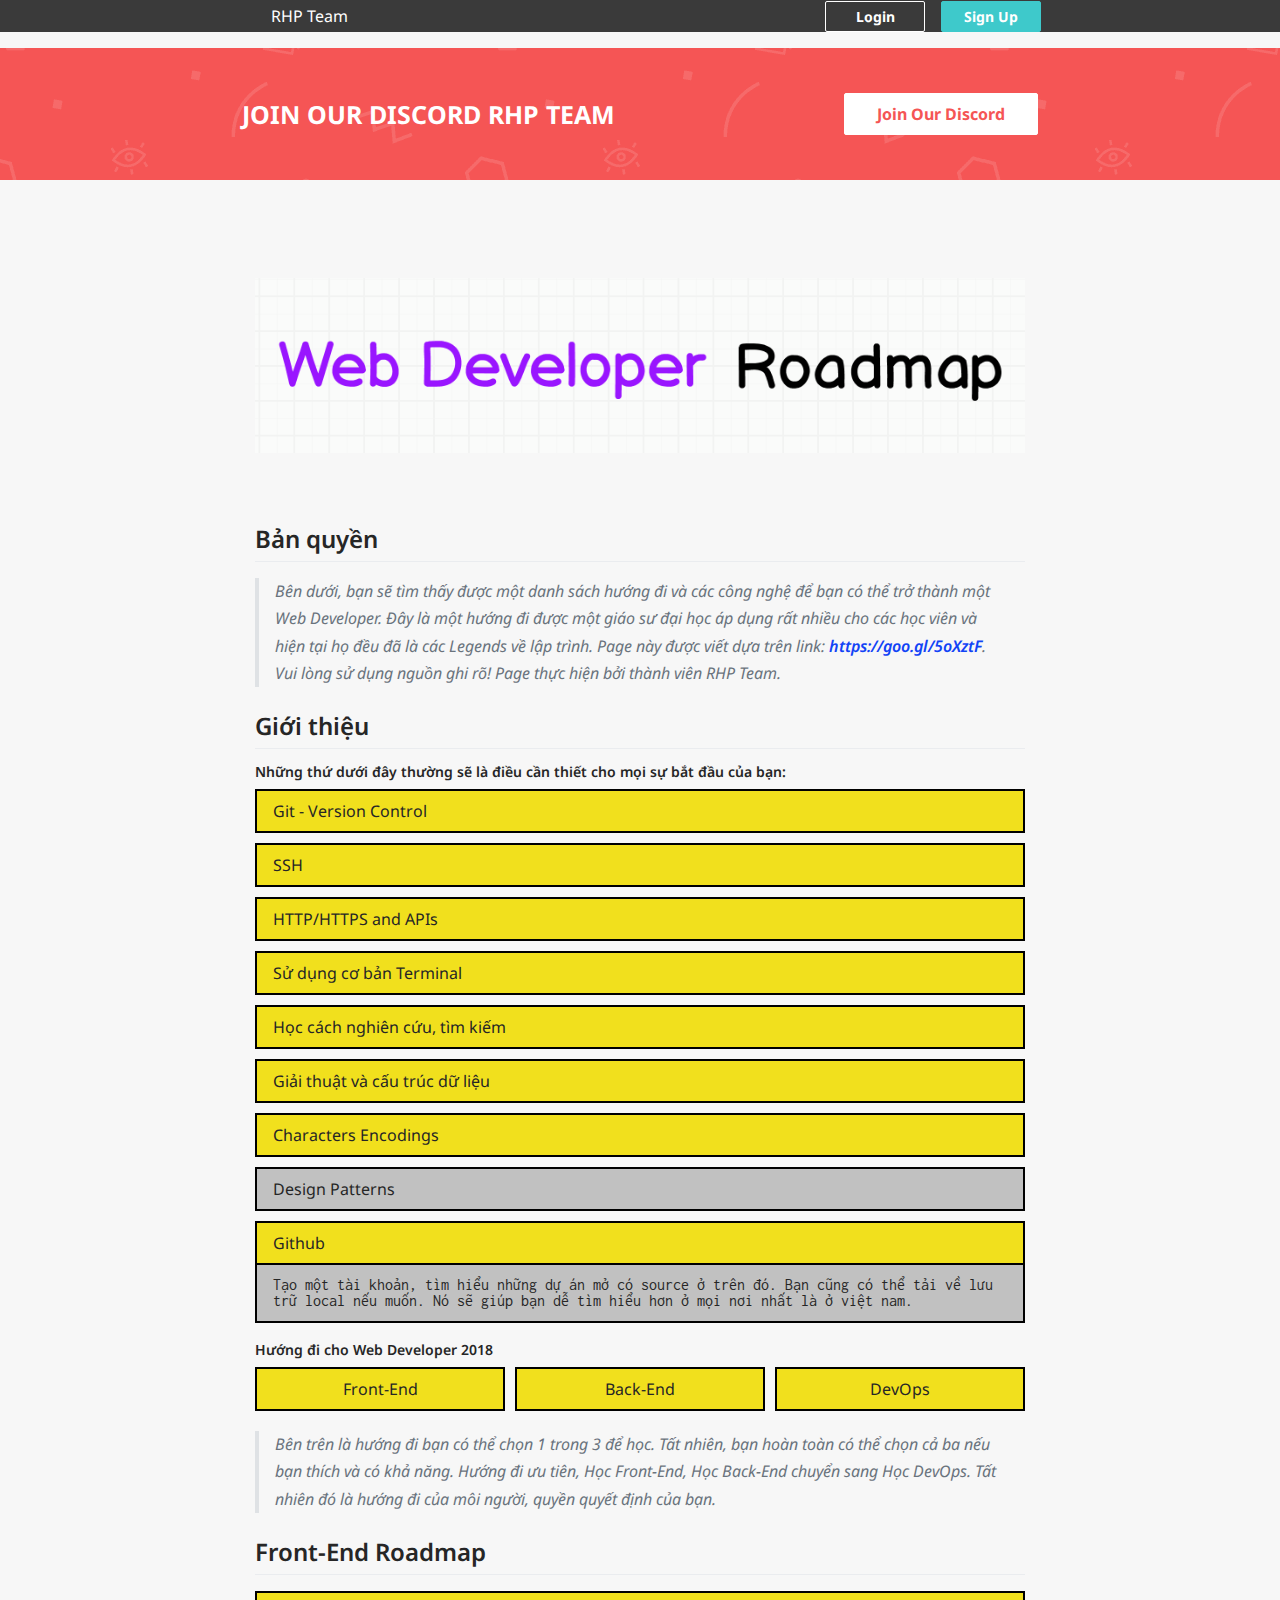
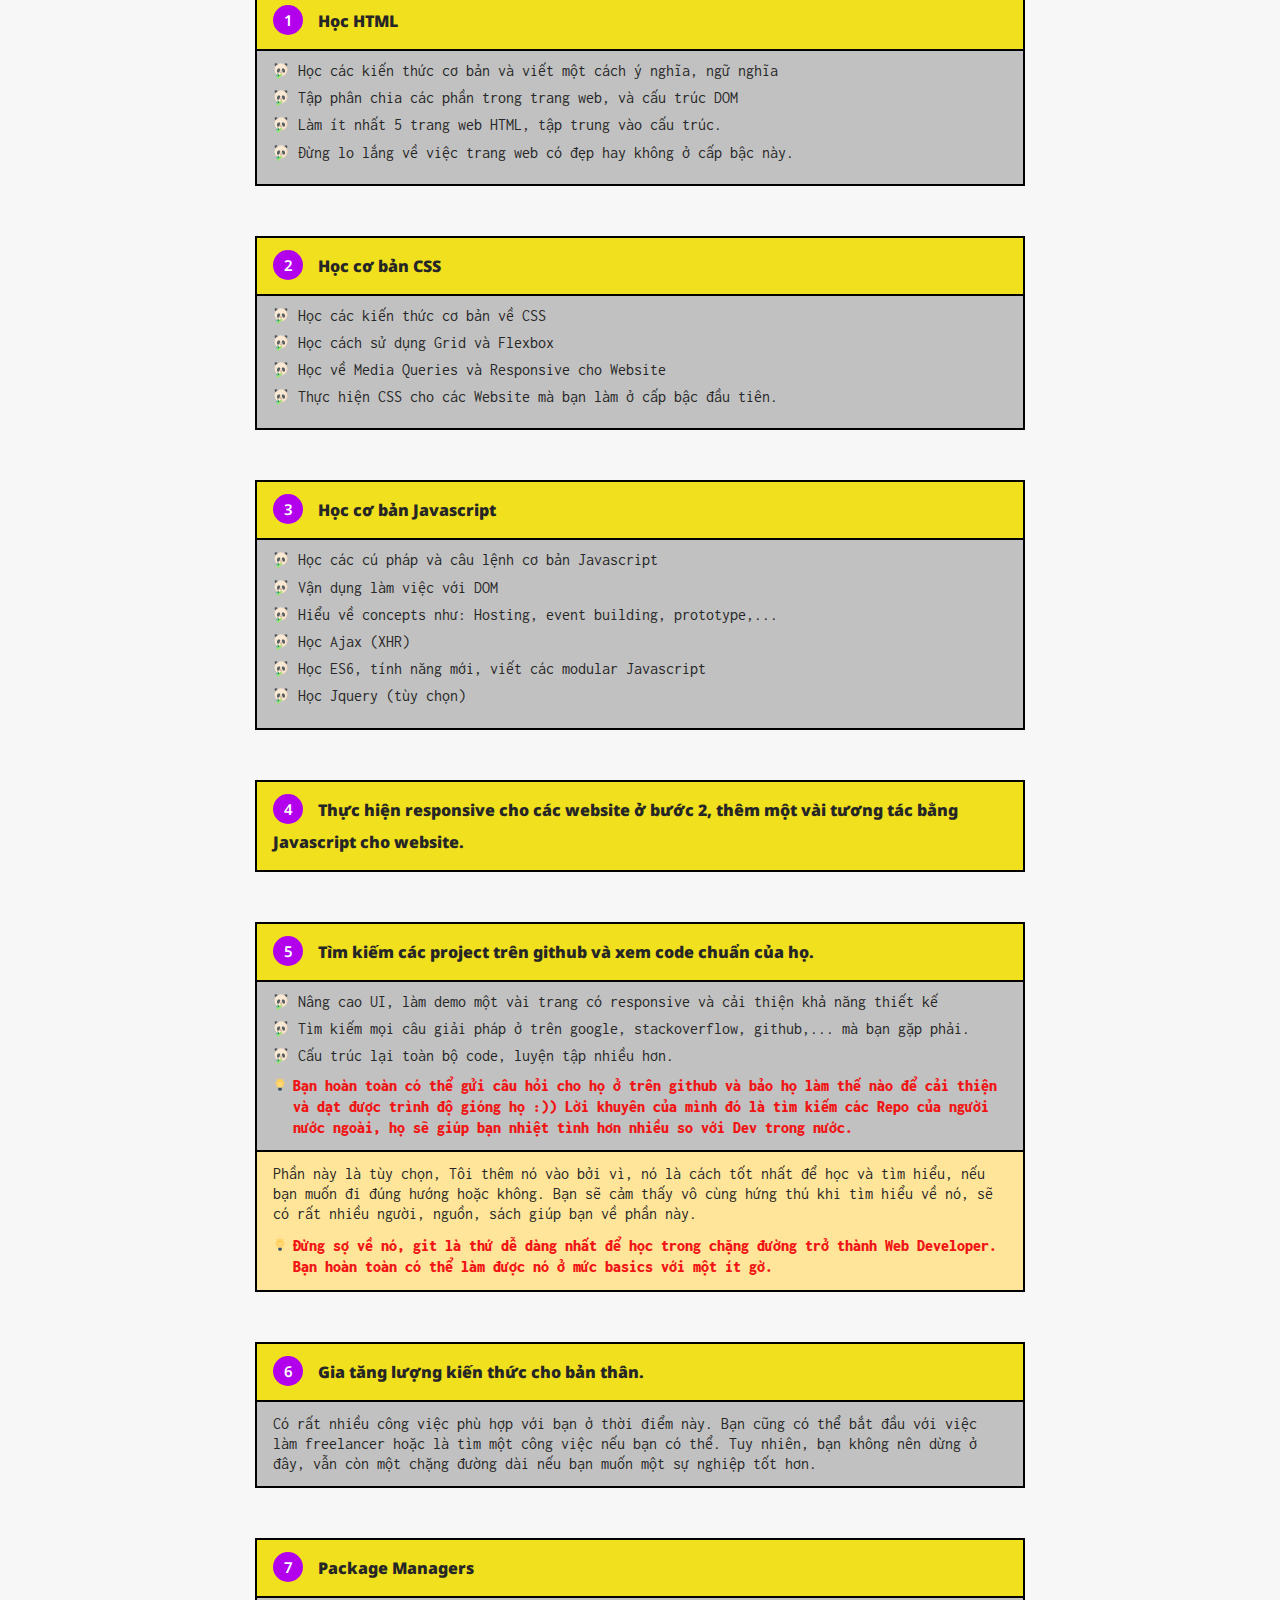
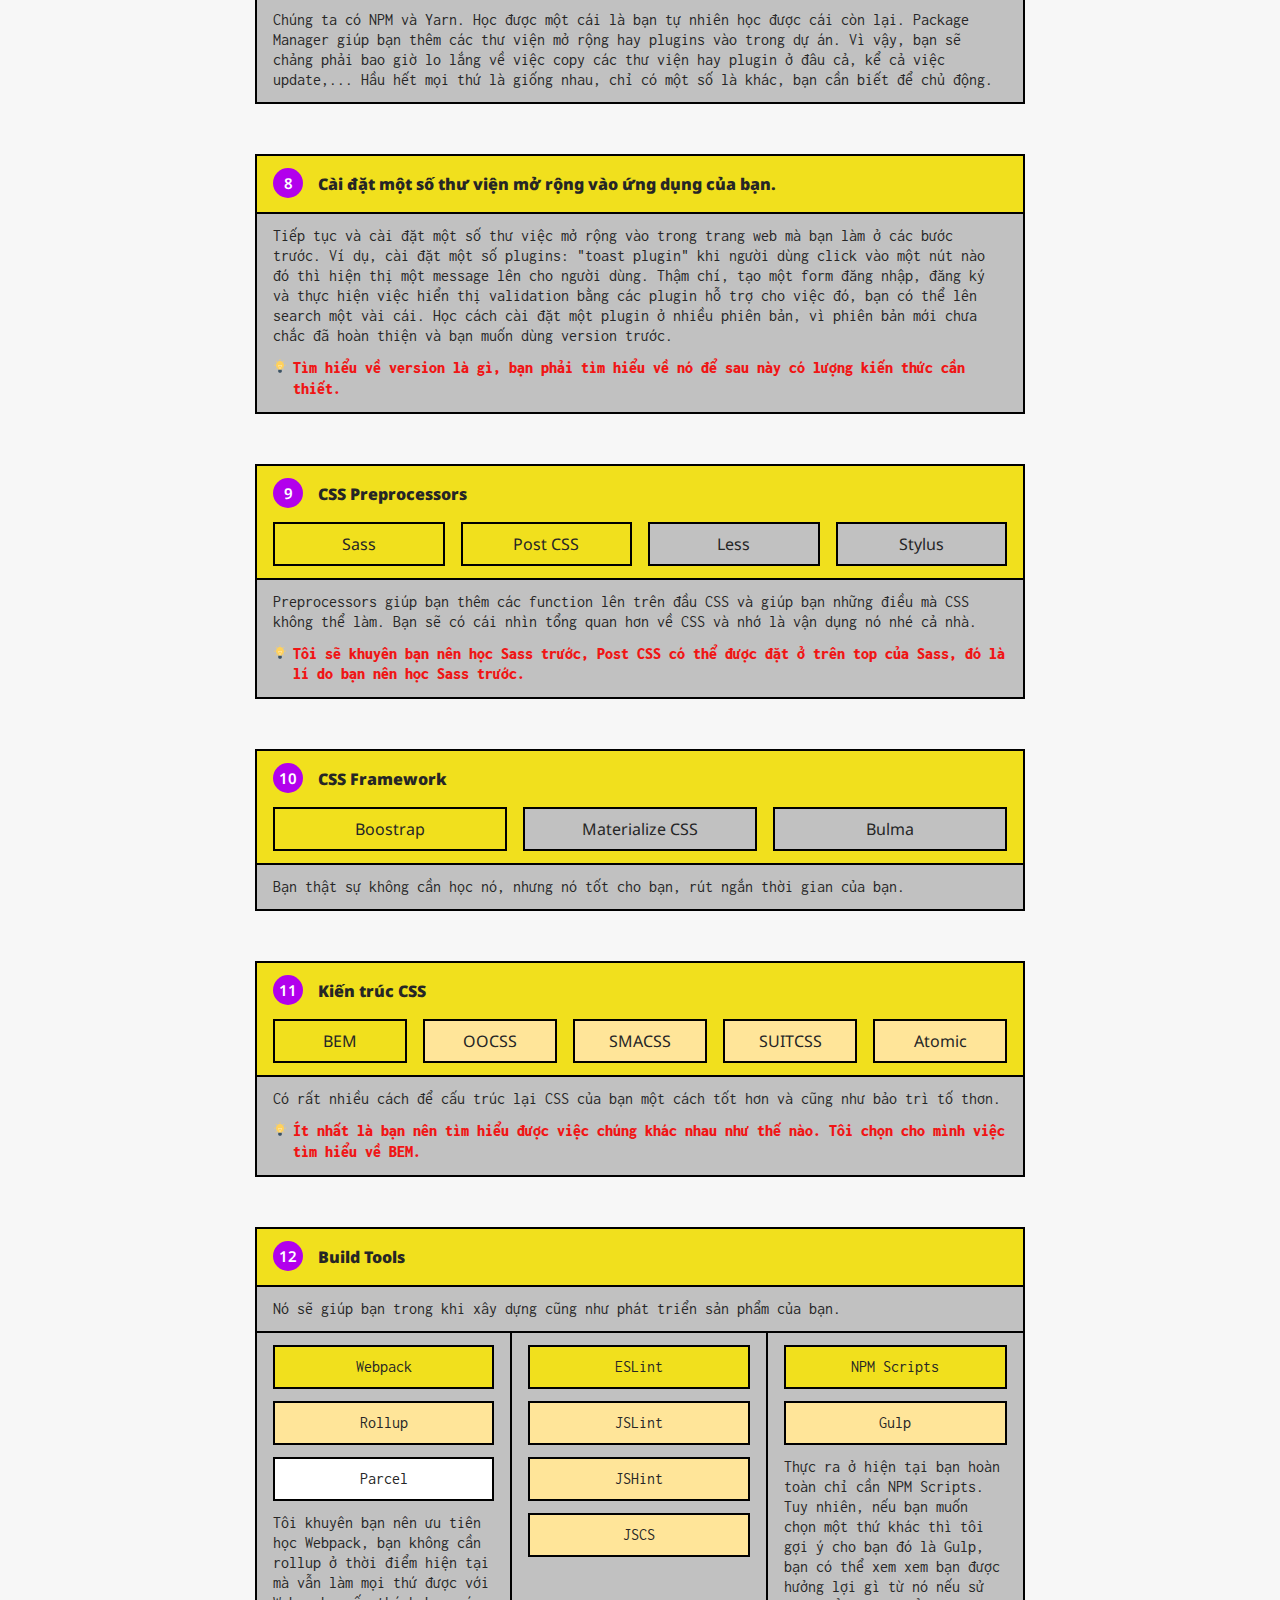
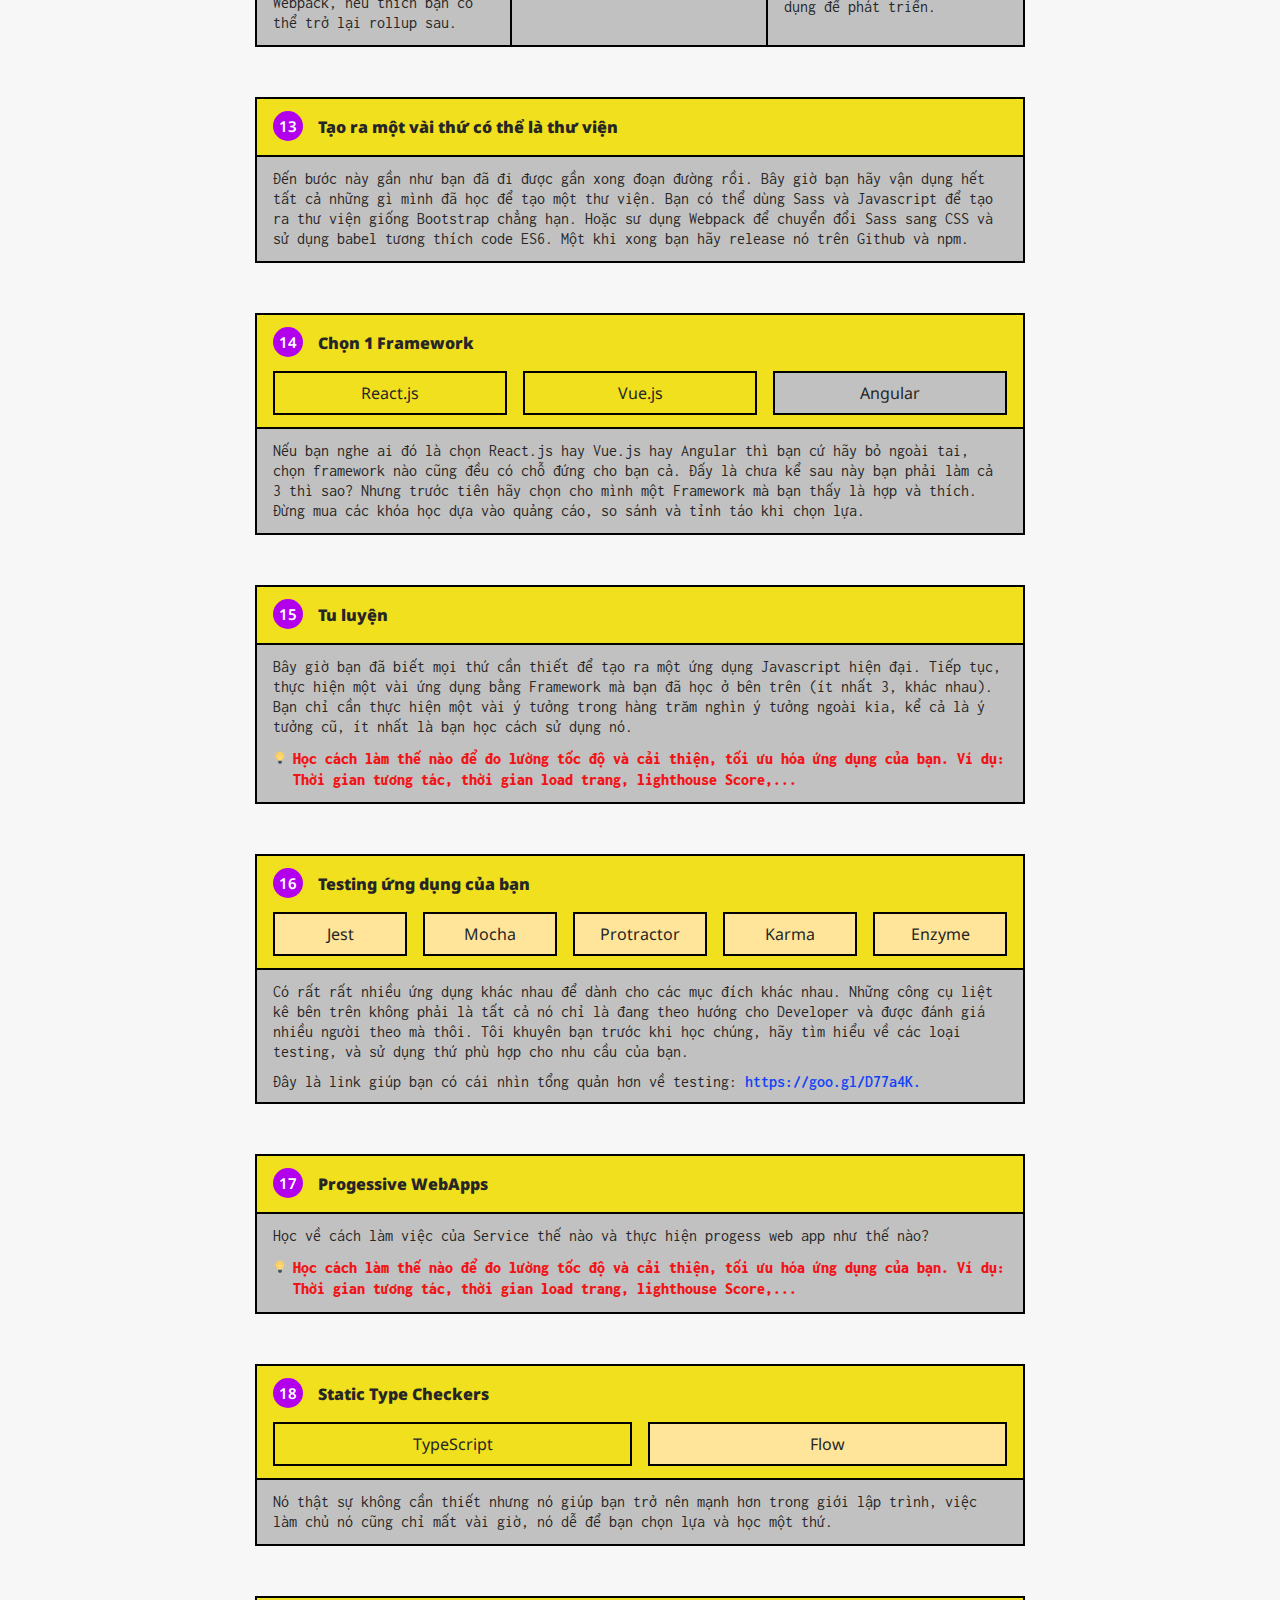
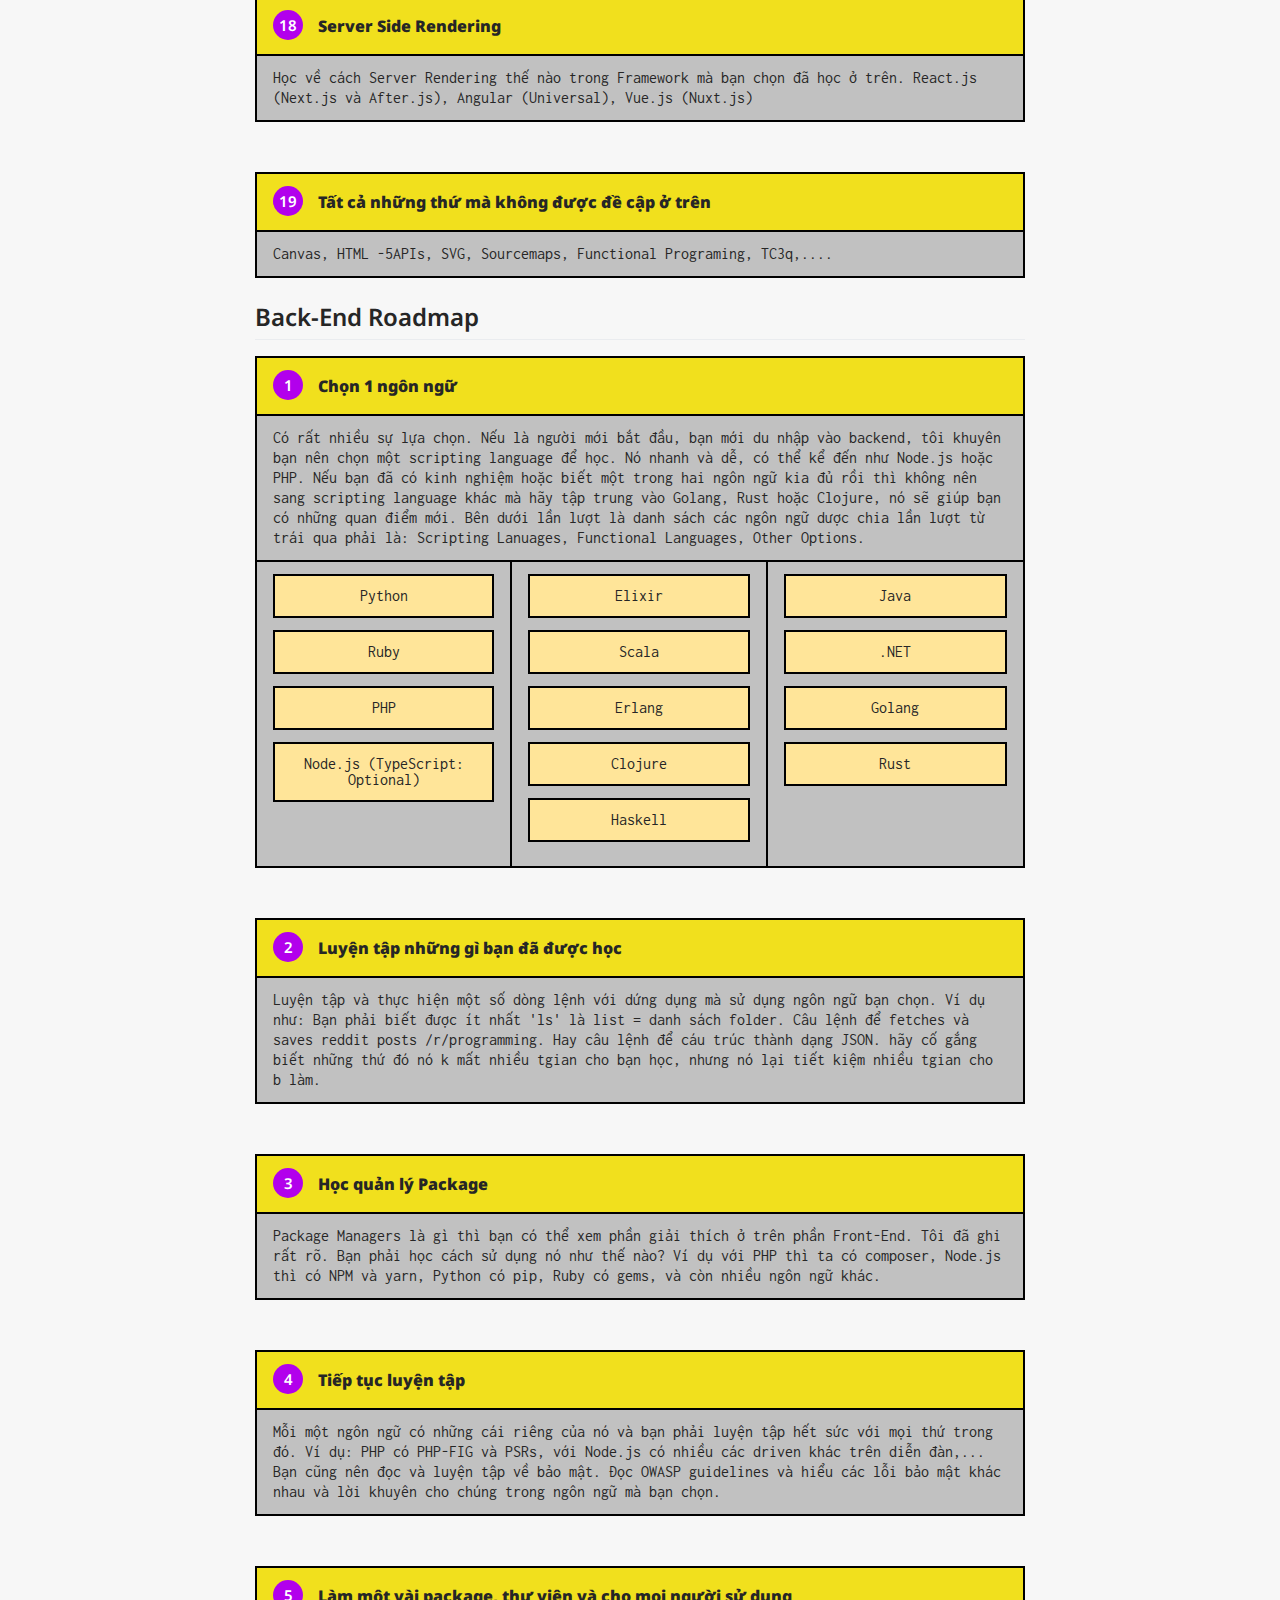
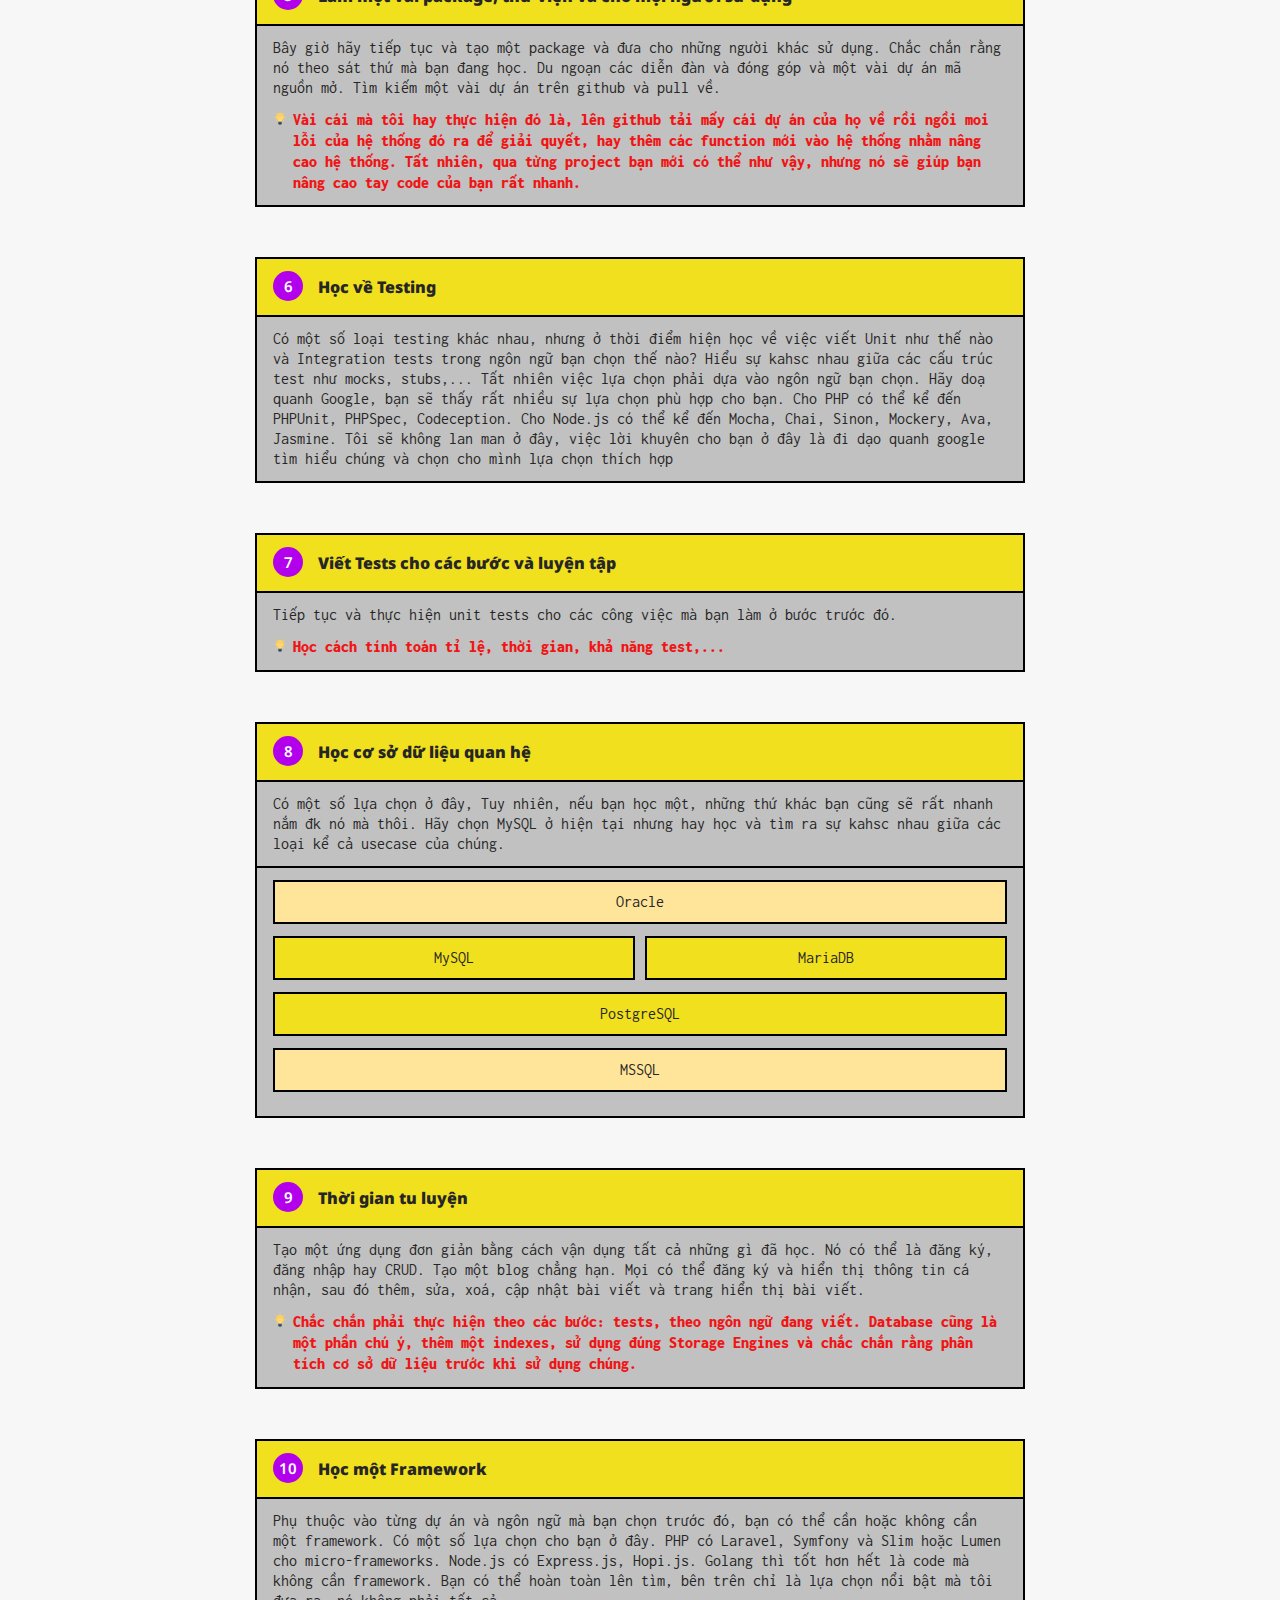
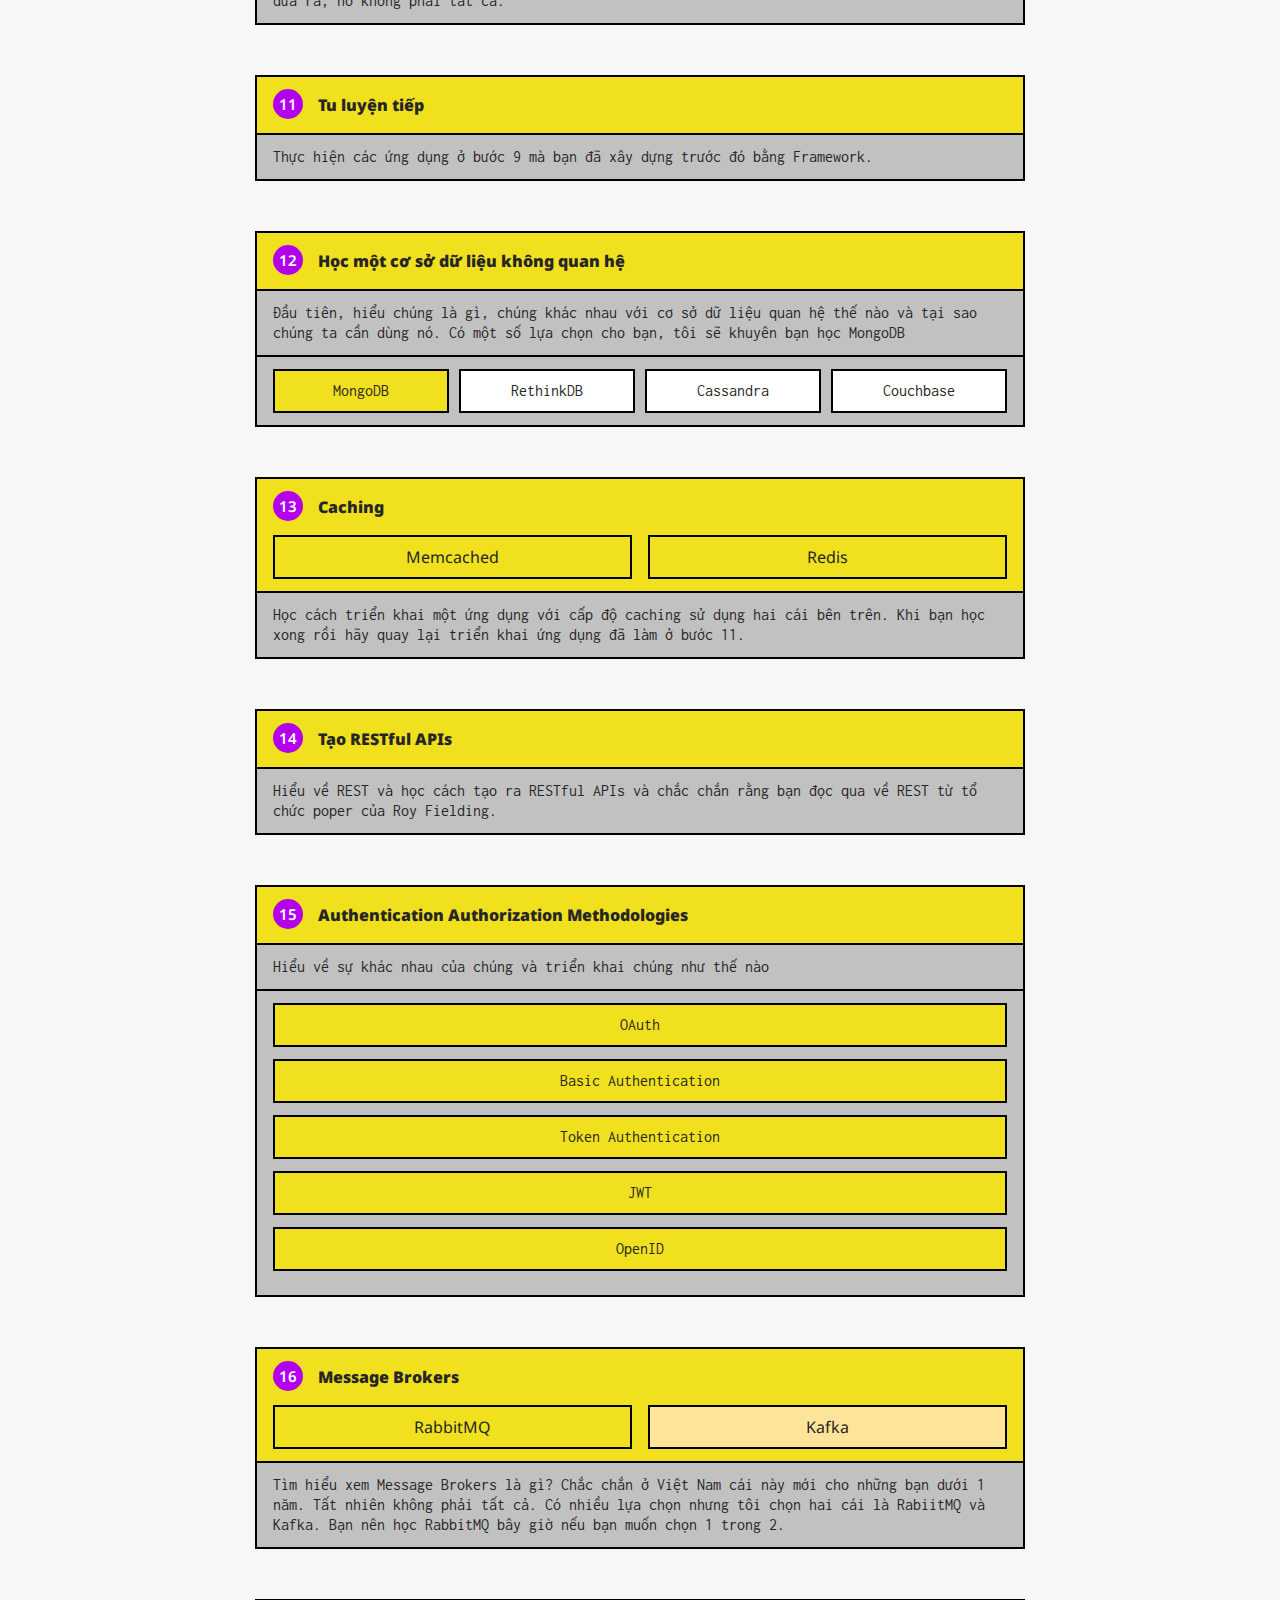
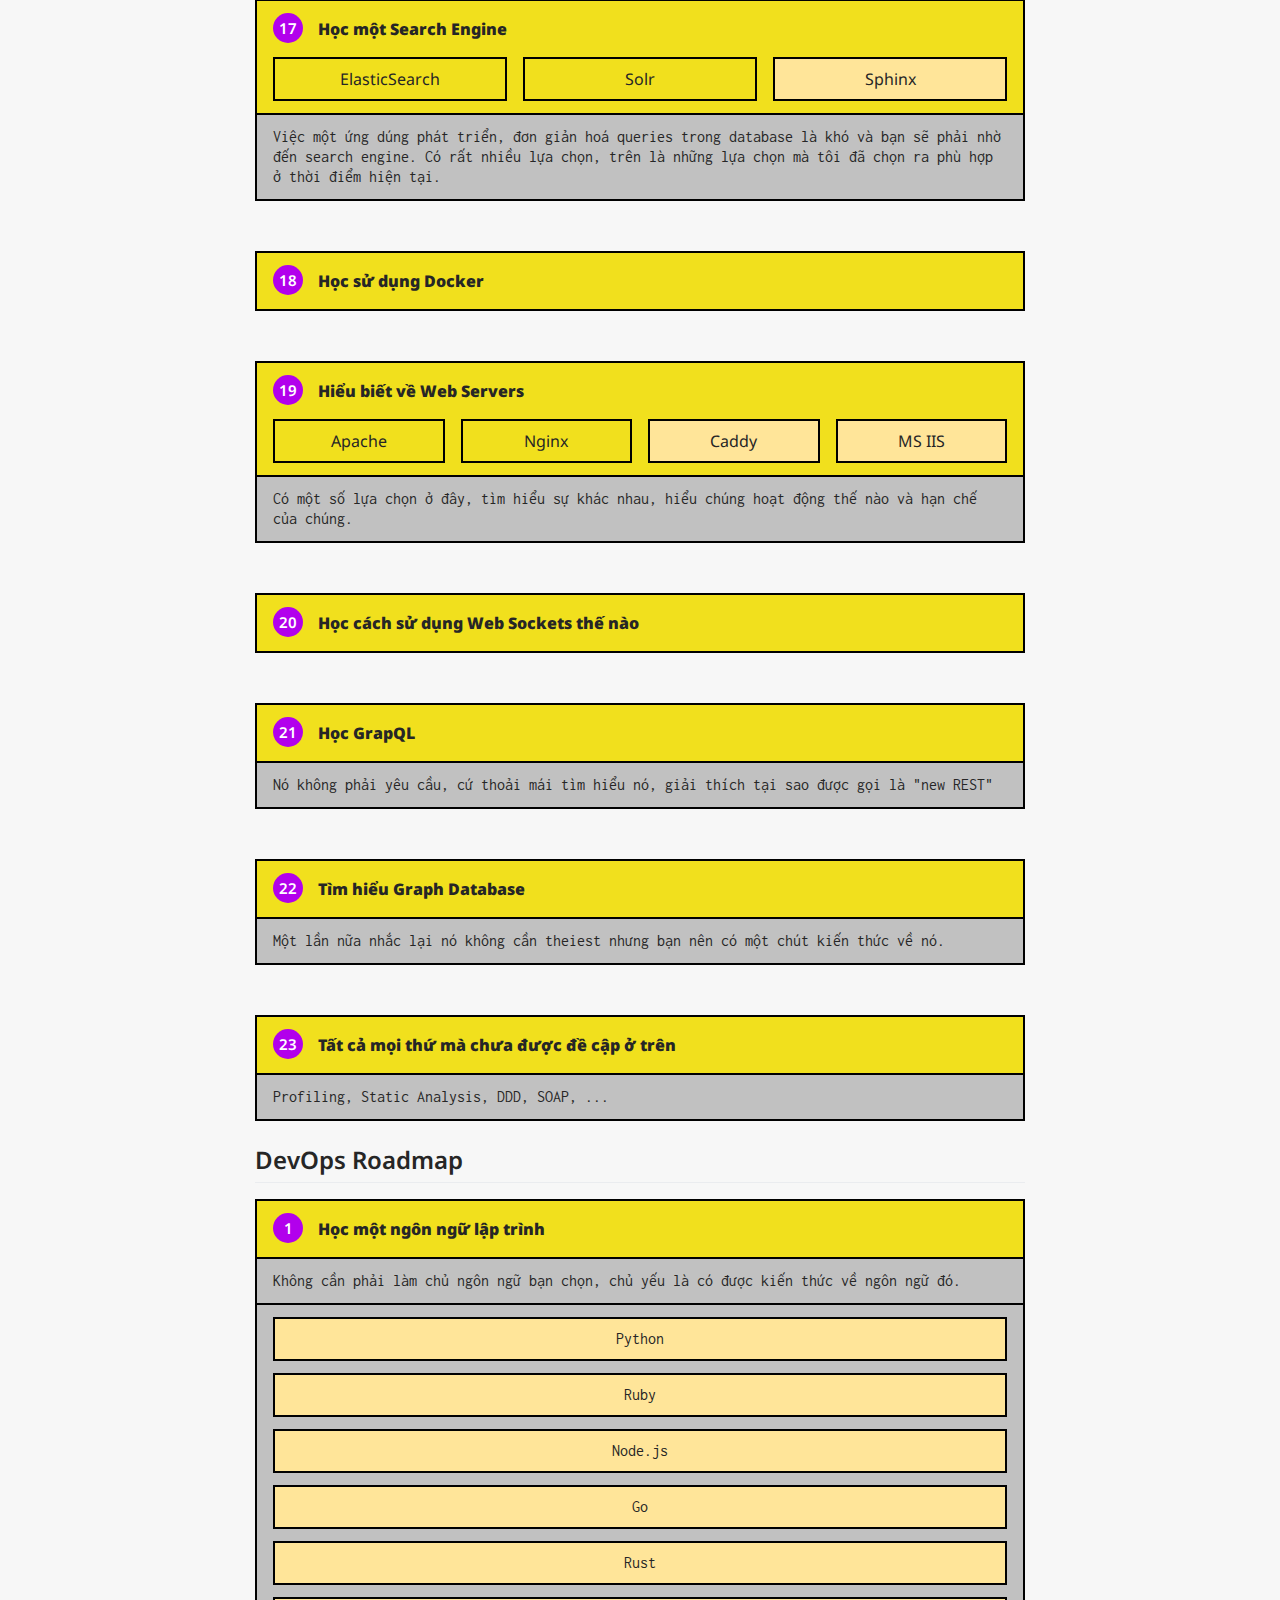
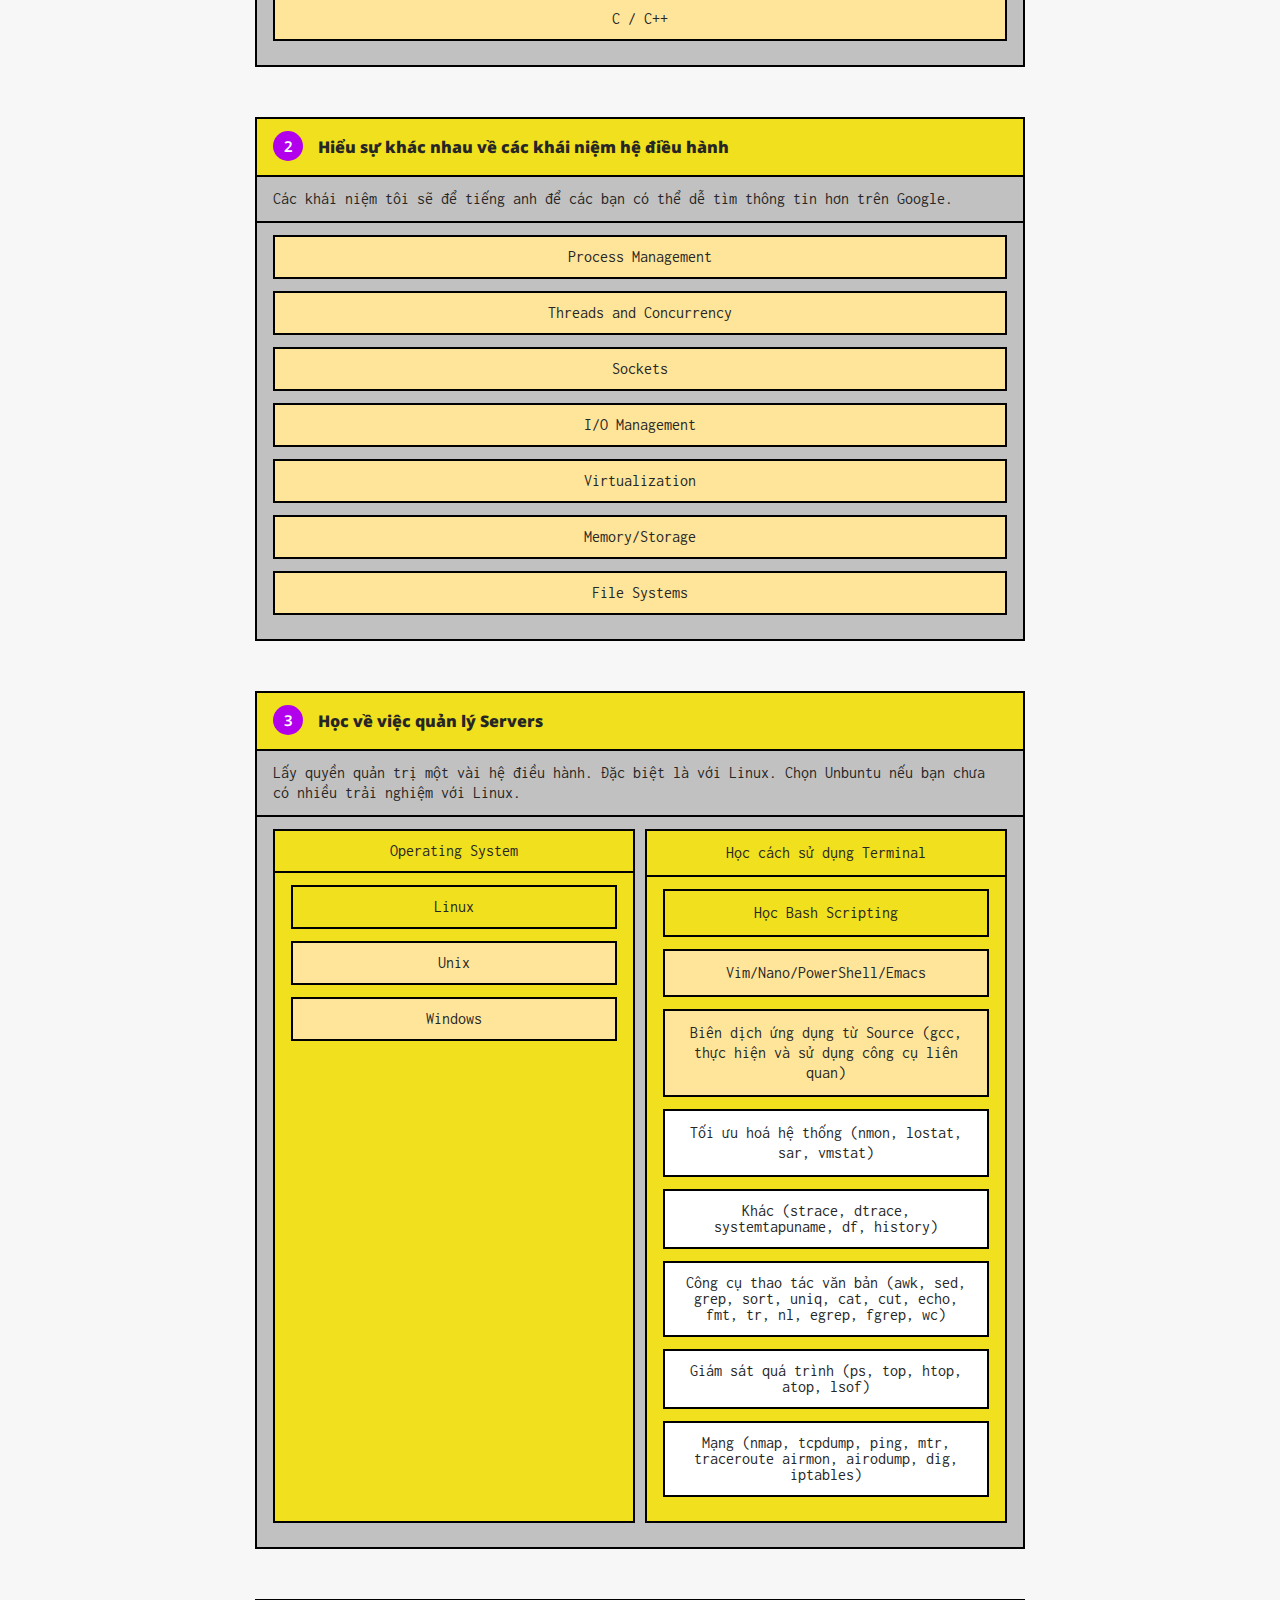
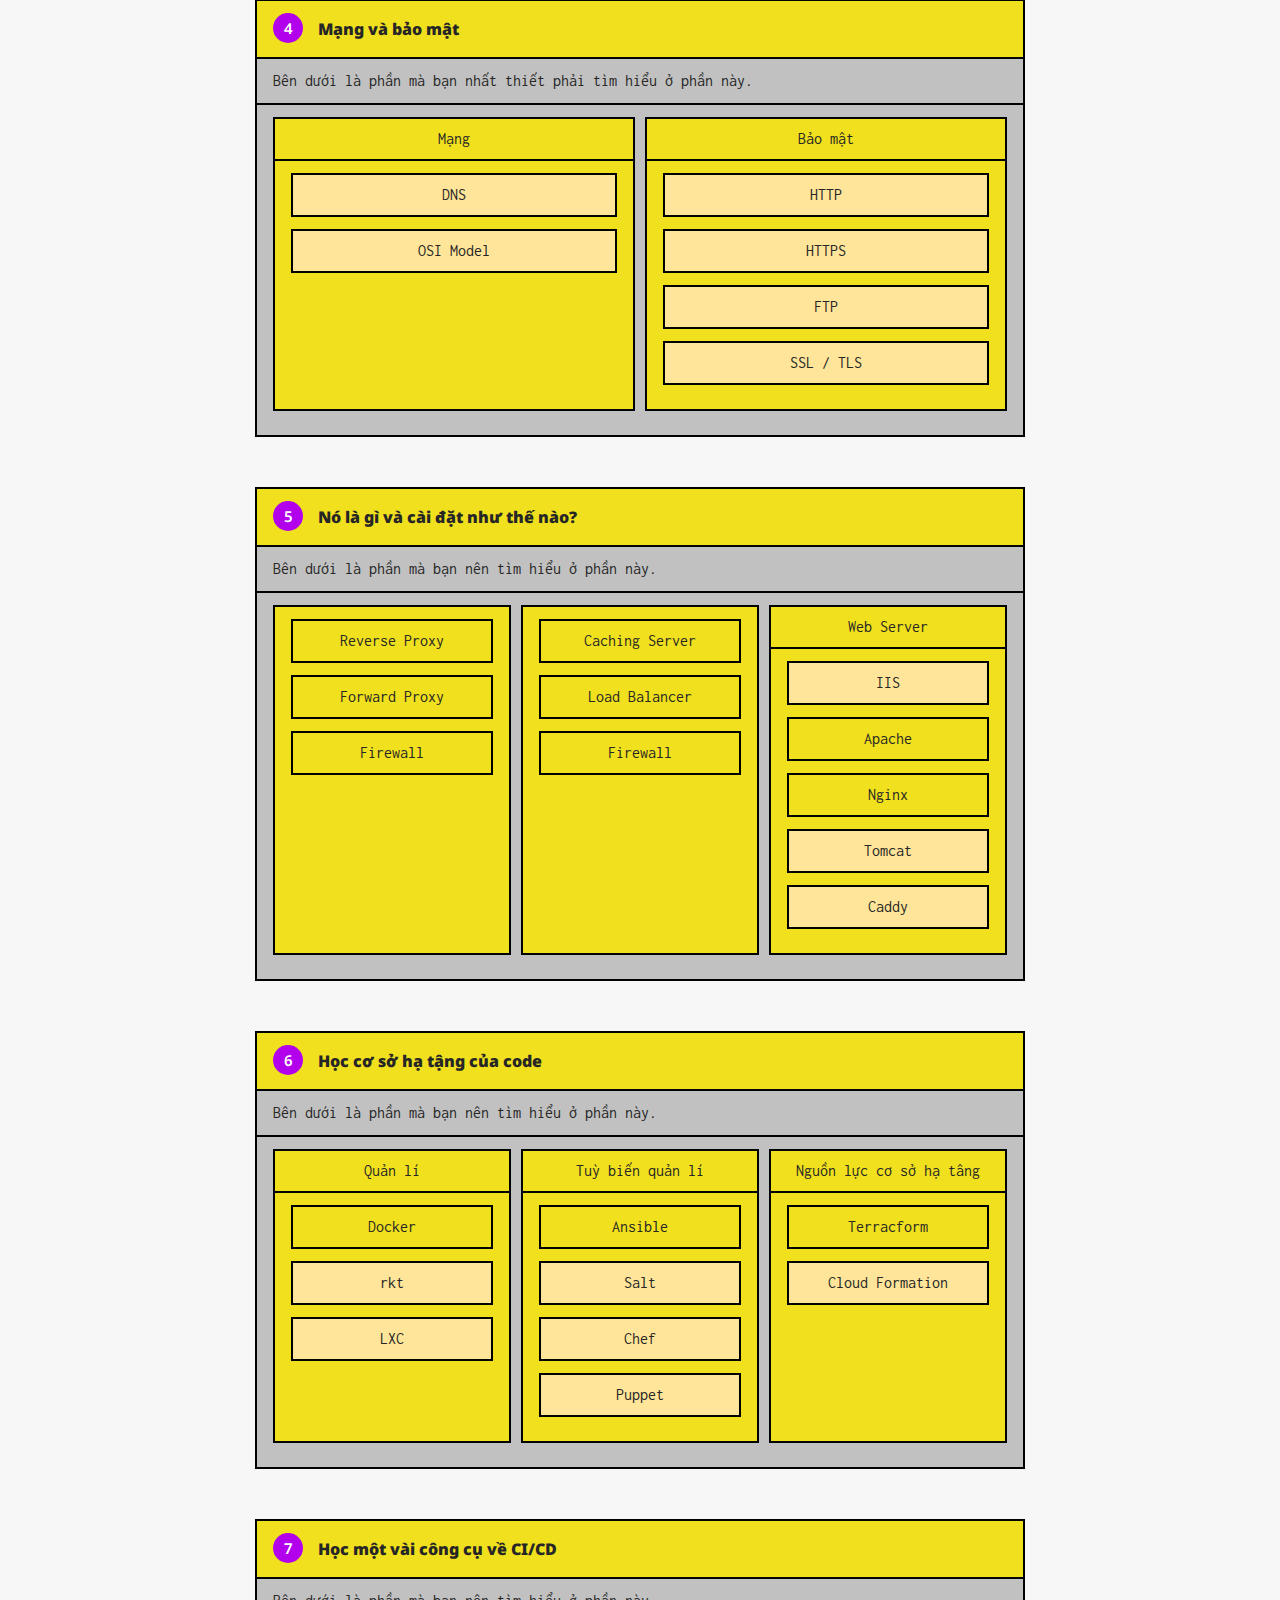
==== commit d74144a4: "Update full data Roadmap" ====
--- a/index.html
+++ b/index.html
@@ -14,12 +14,12 @@
 	<link rel="stylesheet" href="main.css">
 </head>
 <body id="roadmap">
-	<div id="loader__wrapper">
+	<!-- <div id="loader__wrapper">
 		<div id="loader"></div>
 
 		<div class="loader__section section__left"></div>
 		<div class="loader__section section__right"></div>
-	</div>
+	</div> -->
 	<header class="main__header__skyalbert">
 		<nav id="navigation__bar__skyalbert">
 			<div class="center__box__skyalbert">
@@ -46,7 +46,7 @@
 						<p>Join our discord RHP Team</p>
 					</div>
 					<div class="action__ads">
-						<a href="https://discord.gg/UnZ4QTJ" class="link__join__discord btn">Join our discord</a>
+						<a href="https://discord.gg/UnZ4QTJ" target="_blank" class="link__join__discord btn">Join our discord</a>
 					</div>
 				</div>
 				<a href="#" id="link__close" onclick="closeBanner()">
@@ -64,9 +64,8 @@
 				</h1>
 				<div class="notice__white__skyalbert">
 					<p>
-						Bên dưới, bạn sẽ tìm thấy được một danh sách hướng đi và các công nghệ để bạn có thể trở thành một Web Developer. Đây là một hướng đi được một giáo sư đại học áp dụng rất nhiều cho các học viên và hiện tại họ đều đã là các Legends về lập trình. Page này được viết dựa trên link: <a href="https://goo.gl/5oXztF
-" class="link__color__blue link__bold__900">https://goo.gl/5oXztF
-</a>. Vui lòng sử dụng nguồn ghi rõ! Page thực hiện bởi thành viên RHP Team.
+						Bên dưới, bạn sẽ tìm thấy được một danh sách hướng đi và các công nghệ để bạn có thể trở thành một Web Developer. Đây là một hướng đi được một giáo sư đại học áp dụng rất nhiều cho các học viên và hiện tại họ đều đã là các Legends về lập trình. Page này được viết dựa trên link: 
+						<a href="https://goo.gl/5oXztF" class="link__color__blue link__bold__900" target="_blank">https://goo.gl/5oXztF</a>. Vui lòng sử dụng nguồn ghi rõ! Page thực hiện bởi thành viên RHP Team.
 					</p>
 				</div>
 				
@@ -325,11 +324,6 @@
 								<p>
 									Bạn thật sự không cần học nó, nhưng nó tốt cho bạn, rút ngắn thời gian của bạn.
 								</p>
-								<div class="tips">
-									<p>
-										Tôi sẽ khuyên bạn nên học Sass trước, Post CSS có thể được đặt ở trên top của Sass, đó là lí do bạn nên học Sass trước. 
-									</p>
-								</div>
 							</div>
 						</div>
 
@@ -363,7 +357,7 @@
 								</p>
 								<div class="tips">
 									<p>
-										Tôi sẽ khuyên bạn nên học Sass trước, Post CSS có thể được đặt ở trên top của Sass, đó là lí do bạn nên học Sass trước. Ít nhất là bạn nên tìm hiểu được việc chúng khác nhau như thế nào. Tôi chọn cho mình việc tìm hiểu về BEM.
+										Ít nhất là bạn nên tìm hiểu được việc chúng khác nhau như thế nào. Tôi chọn cho mình việc tìm hiểu về BEM.
 									</p>
 								</div>
 							</div>
@@ -516,9 +510,7 @@
 									Có rất rất nhiều ứng dụng khác nhau để dành cho các mục đích khác nhau. Những công cụ liệt kê bên trên không phải là tất cả nó chỉ là đang theo hướng cho Developer và được đánh giá nhiều người theo mà thôi. Tôi khuyên bạn trước khi học chúng, hãy tìm hiểu về các loại testing, và sử dụng thứ phù hợp cho nhu cầu của bạn.
 								</p>
 								<div class="tips">
-									Đây là link giúp bạn có cái nhìn tổng quản hơn về testing: <a href="https://goo.gle/D77a4K
-" class="link__color__blue link__bold__900">https://goo.gle/D77a4K.
-</a>								</div>
+									Đây là link giúp bạn có cái nhìn tổng quản hơn về testing: <a href="https://goo.gl/D77a4K" class="link__color__blue link__bold__900" target="_blank">https://goo.gl/D77a4K.</a>								</div>
 							</div>
 						</div>
 
@@ -531,7 +523,7 @@
 							</div>
 							<div class="body__item__table">
 								<p>
-									học về cách làm việc của Service thế nào và thực hiện progess web app như thế nào?
+									Học về cách làm việc của Service thế nào và thực hiện progess web app như thế nào?
 								</p>
 								<div class="tips">
 									<p>
@@ -592,6 +584,906 @@
 							</div>
 						</div>
 
+					</div>
+				</div>
+
+				<h1 class="title__section__skyalbert">
+					Back-End Roadmap
+				</h1>
+				<div class="content__section__skyalbert">
+					<div class="wrap__table__horitical">
+						<div class="item__table__horitical">
+							<div class="header__item__table">
+								<span>1</span>
+								<p>
+									Chọn 1 ngôn ngữ
+								</p>
+							</div>
+							<div class="body__item__table">
+								<p>Có rất nhiều sự lựa chọn. Nếu là người mới bắt đầu, bạn mới du nhập vào backend, tôi khuyên bạn nên chọn một scripting language để học. Nó nhanh và dễ, có thể kể đến như <b>Node.js</b> hoặc <b>PHP</b>. Nếu bạn đã có kinh nghiệm hoặc biết một trong hai ngôn ngữ kia đủ rồi thì không nên sang scripting language khác mà hãy tập trung vào Golang, Rust hoặc Clojure, nó sẽ giúp bạn có những quan điểm mới. Bên dưới lần lượt là danh sách các ngôn ngữ dược chia lần lượt từ trái qua phải là: Scripting Lanuages, Functional Languages, Other Options.</p>
+								<div class="body__box__options bg__sliver grid grid__3 p__0">
+									<div class="items__box border__right__f__1">
+										<div class="items__options bg__orange">
+											Python
+										</div>
+										<div class="items__options bg__orange">
+											Ruby
+										</div>
+										<div class="items__options bg__orange">
+											PHP
+										</div>
+										<div class="items__options bg__orange">
+											Node.js (TypeScript: Optional)
+										</div>
+									</div>
+									<div class="items__box border__right__f__1">
+										<div class="items__options bg__orange">
+											Elixir
+										</div>
+										<div class="items__options bg__orange">
+											Scala
+										</div>
+										<div class="items__options bg__orange">
+											Erlang
+										</div>
+										<div class="items__options bg__orange">
+											Clojure
+										</div>
+										<div class="items__options bg__orange">
+											Haskell
+										</div>
+									</div>
+									<div class="items__box">
+										<div class="items__options bg__orange">
+											Java
+										</div>
+										<div class="items__options bg__orange">
+											.NET
+										</div>
+										<div class="items__options bg__orange">
+											Golang
+										</div>
+										<div class="items__options bg__orange">
+											Rust
+										</div>
+									</div>
+								</div>
+							</div>
+						</div>
+
+						<div class="item__table__horitical">
+							<div class="header__item__table">
+								<span>2</span>
+								<p>
+									Luyện tập những gì bạn đã được học
+								</p>
+							</div>
+							<div class="body__item__table">
+								<p>
+									Luyện tập và thực hiện một số dòng lệnh với dứng dụng mà sử dụng ngôn ngữ bạn chọn. Ví dụ như: Bạn phải biết được ít nhất 'ls' là list = danh sách folder. Câu lệnh để fetches và saves reddit posts /r/programming. Hay câu lệnh để cáu trúc thành dạng JSON. hãy cố gắng biết những thứ đó nó k mất nhiều tgian cho bạn học, nhưng nó lại tiết kiệm nhiều tgian cho b làm.
+								</p>
+							</div>
+						</div>
+
+						<div class="item__table__horitical">
+							<div class="header__item__table">
+								<span>3</span>
+								<p>
+									Học quản lý Package
+								</p>
+							</div>
+							<div class="body__item__table">
+								<p>
+									Package Managers là gì thì bạn có thể xem phần giải thích ở trên phần Front-End. Tôi đã ghi rất rõ. Bạn phải học cách sử dụng nó như thế nào? Ví dụ với PHP thì ta có composer, Node.js thì có NPM và yarn, Python có pip, Ruby có gems, và còn nhiều ngôn ngữ khác.
+								</p>
+							</div>
+						</div>
+
+						<div class="item__table__horitical">
+							<div class="header__item__table">
+								<span>4</span>
+								<p>
+									Tiếp tục luyện tập
+								</p>
+							</div>
+							<div class="body__item__table">
+								<p>
+									Mỗi một ngôn ngữ có những cái riêng của nó và bạn phải luyện tập hết sức với mọi thứ trong đó. Ví dụ: PHP có PHP-FIG và PSRs, với Node.js có nhiều các driven khác trên diễn đàn,... Bạn cũng nên đọc và luyện tập về bảo mật. Đọc OWASP guidelines và hiểu các lỗi bảo mật khác nhau và lời khuyên cho chúng trong ngôn ngữ mà bạn chọn.
+								</p>
+							</div>
+						</div>
+
+						<div class="item__table__horitical">
+							<div class="header__item__table">
+								<span>5</span>
+								<p>
+									Làm một vài package, thư viện và cho mọi người sử dụng
+								</p>
+							</div>
+							<div class="body__item__table">
+								<p>
+									Bây giờ hãy tiếp tục và tạo một package và đưa cho những người khác sử dụng. Chắc chắn rằng nó theo sát thứ mà bạn đang học. Du ngoạn các diễn đàn và đóng góp và một vài dự án mã nguồn mở. Tìm kiếm một vài dự án trên github và pull về.
+								</p>
+								<div class="tips">
+									<p>
+										Vài cái mà tôi hay thực hiện đó là, lên github tải mấy cái dự án của họ về rồi ngồi moi lỗi của hệ thống đó ra để giải quyết, hay thêm các function mới vào hệ thống nhằm nâng cao hệ thống. Tất nhiên, qua từng project bạn mới có thể như vậy, nhưng nó sẽ giúp bạn nâng cao tay code của bạn rất nhanh.
+									</p>
+								</div>
+							</div>
+						</div>
+
+						<div class="item__table__horitical">
+							<div class="header__item__table">
+								<span>6</span>
+								<p>
+									Học về Testing
+								</p>
+							</div>
+							<div class="body__item__table">
+								<p>
+									Có một số loại testing khác nhau, nhưng ở thời điểm hiện học về việc viết Unit như thế nào và Integration tests trong ngôn ngữ bạn chọn thế nào? Hiểu sự kahsc nhau giữa các cấu trúc test như mocks, stubs,... Tất nhiên việc lựa chọn phải dựa vào ngôn ngữ bạn chọn. Hãy doạ quanh Google, bạn sẽ thấy rất nhiều sự lựa chọn phù hợp cho bạn. Cho PHP có thể kể đến PHPUnit, PHPSpec, Codeception. Cho Node.js có thể kể đến Mocha, Chai, Sinon, Mockery, Ava, Jasmine. Tôi sẽ không lan man ở đây, việc lời khuyên cho bạn ở đây là đi dạo quanh google tìm hiểu chúng và chọn cho mình lựa chọn thích hợp
+								</p>
+							</div>
+						</div>
+
+						<div class="item__table__horitical">
+							<div class="header__item__table">
+								<span>7</span>
+								<p>
+									Viết Tests cho các bước và luyện tập
+								</p>
+							</div>
+							<div class="body__item__table">
+								<p>
+									Tiếp tục và thực hiện unit tests cho các công việc mà bạn làm ở bước trước đó.
+								</p>
+								<div class="tips">
+									<p>
+										Học cách tính toán tỉ lệ, thời gian, khả năng test,...
+									</p>
+								</div>
+							</div>
+						</div>
+
+						<div class="item__table__horitical">
+							<div class="header__item__table">
+								<span>8</span>
+								<p>
+									Học cơ sở dữ liệu quan hệ
+								</p>
+							</div>
+							<div class="body__item__table">
+								<p>
+									Có một số lựa chọn ở đây, Tuy nhiên, nếu bạn học một, những thứ khác bạn cũng sẽ rất nhanh nắm đk nó mà thôi. Hãy chọn MySQL ở hiện tại nhưng hay học và tìm ra sự kahsc nhau giữa các loại kể cả usecase của chúng.
+								</p>
+								<div class="body__box__options bg__sliver">
+									<div class="items__options bg__orange">
+										Oracle
+									</div>
+									<div class="grid grid__2 grid__gap__c__10">
+										<div class="items__options bg__mark">
+											MySQL
+										</div>
+										<div class="items__options bg__mark">
+											MariaDB
+										</div>
+									</div>
+									<div class="items__options bg__mark">
+										PostgreSQL
+									</div>
+									<div class="items__options bg__orange">
+										MSSQL
+									</div>
+								</div>
+							</div>
+						</div>
+
+						<div class="item__table__horitical">
+							<div class="header__item__table">
+								<span>9</span>
+								<p>
+									Thời gian tu luyện
+								</p>
+							</div>
+							<div class="body__item__table">
+								<p>
+									Tạo một ứng dụng đơn giản bằng cách vận dụng tất cả những gì đã học. Nó có thể là đăng ký, đăng nhập hay CRUD. Tạo một blog chẳng hạn. Mọi có thể đăng ký và hiển thị thông tin cá nhận, sau đó thêm, sửa, xoá, cập nhật bài viết và trang hiển thị bài viết.
+								</p>
+								<div class="tips">
+									<p>
+										Chắc chắn phải thực hiện theo các bước: tests, theo ngôn ngữ đang viết. Database cũng là một phần chú ý, thêm một indexes, sử dụng đúng Storage Engines và chắc chắn rằng phân tích cơ sở dữ liệu trước khi sử dụng chúng.
+									</p>
+								</div>
+							</div>
+						</div>
+
+						<div class="item__table__horitical">
+							<div class="header__item__table">
+								<span>10</span>
+								<p>
+									Học một Framework
+								</p>
+							</div>
+							<div class="body__item__table">
+								<p>
+									Phụ thuộc vào từng dự án và ngôn ngữ mà bạn chọn trước đó, bạn có thể cần hoặc không cần một framework. Có một số lựa chọn cho bạn ở đây. PHP có Laravel, Symfony và Slim hoặc Lumen cho micro-frameworks. Node.js có Express.js, Hopi.js. Golang thì tốt hơn hết là code mà không cần framework. Bạn có thể hoàn toàn lên tìm, bên trên chỉ là lựa chọn nổi bật mà tôi đưa ra, nó không phải tất cả.
+								</p>
+							</div>
+						</div>
+
+						<div class="item__table__horitical">
+							<div class="header__item__table">
+								<span>11</span>
+								<p>
+									Tu luyện tiếp
+								</p>
+							</div>
+							<div class="body__item__table">
+								<p>
+									Thực hiện các ứng dụng ở bước 9 mà bạn đã xây dựng trước đó bằng Framework.
+								</p>
+							</div>
+						</div>
+
+						<div class="item__table__horitical">
+							<div class="header__item__table">
+								<span>12</span>
+								<p>
+									Học một cơ sở dữ liệu không quan hệ
+								</p>
+							</div>
+							<div class="body__item__table">
+								<p>
+									Đầu tiên, hiểu chúng là gì, chúng khác nhau với cơ sở dữ liệu quan hệ thế nào và tại sao chúng ta cần dùng nó. Có một số lựa chọn cho bạn, tôi sẽ khuyên bạn học MongoDB
+								</p>
+								<div class="body__box__options bg__sliver">
+									<div class="grid grid__4 grid__gap__c__10 grid__gap__r__10">
+										<div class="items__options bg__mark m__b__0">
+											MongoDB
+										</div>
+										<div class="items__options bg__white m__b__0">
+											RethinkDB
+										</div>
+										<div class="items__options bg__white m__b__0">
+											Cassandra
+										</div>
+										<div class="items__options bg__white m__b__0">
+											Couchbase
+										</div>
+									</div>
+								</div>
+							</div>
+						</div>
+
+						<div class="item__table__horitical">
+							<div class="header__item__table">
+								<span>13</span>
+								<p>
+									Caching
+								</p>
+								<div class="box__header__options grid__2 grid__gap__r__10">
+									<div class="items mark">
+										Memcached
+									</div>
+									<div class="items mark">
+										Redis
+									</div>
+								</div>
+							</div>
+							<div class="body__item__table">
+								<p>
+									Học cách triển khai một ứng dụng với cấp độ caching sử dụng hai cái bên trên. Khi bạn học xong rồi hãy quay lại triển khai ứng dụng đã làm ở bước 11.
+								</p>
+							</div>
+						</div>
+
+						<div class="item__table__horitical">
+							<div class="header__item__table">
+								<span>14</span>
+								<p>
+									Tạo RESTful APIs
+								</p>
+							</div>
+							<div class="body__item__table">
+								<p>
+									Hiểu về REST và học cách tạo ra RESTful APIs và chắc chắn rằng bạn đọc qua về REST từ tổ chức poper của Roy Fielding.
+								</p>
+							</div>
+						</div>
+
+						<div class="item__table__horitical">
+							<div class="header__item__table">
+								<span>15</span>
+								<p>
+									Authentication Authorization Methodologies
+								</p>
+							</div>
+							<div class="body__item__table">
+								<p>
+									Hiểu về sự khác nhau của chúng và triển khai chúng như thế nào
+								</p>
+								<div class="body__box__options bg__sliver">
+									<div class="items__options bg__mark">
+										OAuth
+									</div>
+									<div class="items__options bg__mark">
+										Basic Authentication
+									</div>
+									<div class="items__options bg__mark">
+										Token Authentication
+									</div>
+									<div class="items__options bg__mark">
+										JWT
+									</div>
+									<div class="items__options bg__mark">
+										OpenID
+									</div>
+								</div>
+							</div>
+						</div>
+
+						<div class="item__table__horitical">
+							<div class="header__item__table">
+								<span>16</span>
+								<p>
+									Message Brokers
+								</p>
+								<div class="box__header__options grid__2 grid__gap__r__10">
+									<div class="items mark">
+										RabbitMQ
+									</div>
+									<div class="items bg__orange">
+										Kafka
+									</div>
+								</div>
+							</div>
+							<div class="body__item__table">
+								<p>
+									Tìm hiểu xem Message Brokers là gì? Chắc chắn ở Việt Nam cái này mới cho những bạn dưới 1 năm. Tất nhiên không phải tất cả. Có nhiều lựa chọn nhưng tôi chọn hai cái là RabiitMQ và Kafka. Bạn nên học RabbitMQ bây giờ nếu bạn muốn chọn 1 trong 2.
+								</p>
+							</div>
+						</div>
+
+						<div class="item__table__horitical">
+							<div class="header__item__table">
+								<span>17</span>
+								<p>
+									Học một Search Engine
+								</p>
+								<div class="box__header__options grid__3">
+									<div class="items mark">
+										ElasticSearch
+									</div>
+									<div class="items mark">
+										Solr
+									</div>
+									<div class="items bg__orange">
+										Sphinx
+									</div>
+								</div>
+							</div>
+							<div class="body__item__table">
+								<p>
+									Việc một ứng dúng phát triển, đơn giản hoá queries trong database là khó và bạn sẽ phải nhờ đến search engine. Có rất nhiều lựa chọn, trên là những lựa chọn mà tôi đã chọn ra phù hợp ở thời điểm hiện tại.
+								</p>
+							</div>
+						</div>
+
+						<div class="item__table__horitical">
+							<div class="header__item__table no__border__bottom p__b__0">
+								<span>18</span>
+								<p>
+									Học sử dụng Docker
+								</p>
+							</div>
+						</div>
+
+						<div class="item__table__horitical">
+							<div class="header__item__table">
+								<span>19</span>
+								<p>
+									Hiểu biết về Web Servers
+								</p>
+								<div class="box__header__options grid__4">
+									<div class="items mark">
+										Apache
+									</div>
+									<div class="items mark">
+										Nginx
+									</div>
+									<div class="items bg__orange">
+										Caddy
+									</div>
+									<div class="items bg__orange">
+										MS IIS
+									</div>
+								</div>
+							</div>
+							<div class="body__item__table">
+								<p>
+									Có một số lựa chọn ở đây, tìm hiểu sự khác nhau, hiểu chúng hoạt động thế nào và hạn chế của chúng.
+								</p>
+							</div>
+						</div>
+
+						<div class="item__table__horitical">
+							<div class="header__item__table no__border__bottom p__b__0">
+								<span>20</span>
+								<p>
+									Học cách sử dụng Web Sockets thế nào
+								</p>
+							</div>
+						</div>
+
+						<div class="item__table__horitical">
+							<div class="header__item__table">
+								<span>21</span>
+								<p>
+									Học GrapQL
+								</p>
+							</div>
+							<div class="body__item__table">
+								<p>
+									Nó không phải yêu cầu, cứ thoải mái tìm hiểu nó, giải thích tại sao được gọi là "new REST"
+								</p>
+							</div>
+						</div>
+
+						<div class="item__table__horitical">
+							<div class="header__item__table">
+								<span>22</span>
+								<p>
+									Tìm hiểu Graph Database
+								</p>
+							</div>
+							<div class="body__item__table">
+								<p>
+									Một lần nữa nhắc lại nó không cần theiest nhưng bạn nên có một chút kiến thức về nó.
+								</p>
+							</div>
+						</div>
+
+						<div class="item__table__horitical">
+							<div class="header__item__table">
+								<span>23</span>
+								<p>
+									Tất cả mọi thứ mà chưa được đề cập ở trên
+								</p>
+							</div>
+							<div class="body__item__table">
+								<p>
+									Profiling, Static Analysis, DDD, SOAP, ...
+								</p>
+							</div>
+						</div>
+
+					</div>
+				</div>
+
+				<h1 class="title__section__skyalbert">
+					DevOps Roadmap
+				</h1>
+				<div class="content__section__skyalbert">
+					<div class="wrap__table__horitical">
+						<div class="item__table__horitical">
+							<div class="header__item__table">
+								<span>1</span>
+								<p>
+									Học một ngôn ngữ lập trình
+								</p>
+							</div>
+							<div class="body__item__table">
+								<p>
+									Không cần phải làm chủ ngôn ngữ bạn chọn, chủ yếu là có được kiến thức về ngôn ngữ đó.
+								</p>
+								<div class="body__box__options bg__sliver">
+									<div class="items__options bg__orange">
+										Python
+									</div>
+									<div class="items__options bg__orange">
+										Ruby
+									</div>
+									<div class="items__options bg__orange">
+										Node.js
+									</div>
+									<div class="items__options bg__orange">
+										Go
+									</div>
+									<div class="items__options bg__orange">
+										Rust
+									</div>
+									<div class="items__options bg__orange">
+										C / C++
+									</div>
+								</div>
+							</div>
+						</div>
+
+						<div class="item__table__horitical">
+							<div class="header__item__table">
+								<span>2</span>
+								<p>
+									Hiểu sự khác nhau về các khái niệm hệ điều hành
+								</p>
+							</div>
+							<div class="body__item__table">
+								<p>
+									Các khái niệm tôi sẽ để tiếng anh để các bạn có thể dễ tìm thông tin hơn trên Google.
+								</p>
+								<div class="body__box__options bg__sliver">
+									<div class="items__options bg__orange">
+										Process Management
+									</div>
+									<div class="items__options bg__orange">
+										Threads and Concurrency
+									</div>
+									<div class="items__options bg__orange">
+										Sockets
+									</div>
+									<div class="items__options bg__orange">
+										I/O Management
+									</div>
+									<div class="items__options bg__orange">
+										Virtualization
+									</div>
+									<div class="items__options bg__orange">
+										Memory/Storage
+									</div>
+									<div class="items__options bg__orange">
+										File Systems
+									</div>
+								</div>
+							</div>
+						</div>
+
+						<div class="item__table__horitical">
+							<div class="header__item__table">
+								<span>3</span>
+								<p>
+									Học về việc quản lý Servers
+								</p>
+							</div>
+							<div class="body__item__table">
+								<p>
+									Lấy quyền quản trị một vài hệ điều hành. Đặc biệt là với Linux. Chọn Unbuntu nếu bạn chưa có nhiều trải nghiệm với Linux.
+								</p>
+								<div class="body__box__options bg__sliver grid grid__2 grid__gap__c__10">
+									<div class="items__options bg__mark">
+										Operating System
+										<div class="body__box__options bg__mark">
+											<div class="items__options bg__mark">
+												Linux
+											</div>
+											<div class="items__options bg__orange">
+												Unix
+											</div>
+											<div class="items__options bg__orange">
+												Windows
+											</div>
+										</div>
+									</div>
+									<div class="items__options bg__mark">
+										<p>Học cách sử dụng Terminal</p>
+										<div class="body__box__options bg__mark">
+											<div class="items__options bg__mark">
+												<p>Học Bash Scripting</p>
+											</div>
+											<div class="items__options bg__orange">
+												<p>Vim/Nano/PowerShell/Emacs</p>
+											</div>
+											<div class="items__options bg__orange">
+												<p>Biên dịch ứng dụng từ Source (gcc, thực hiện và sử dụng công cụ liên quan)</p>
+											</div>
+											<div class="items__options bg__white">
+												<p>Tối ưu hoá hệ thống (nmon, lostat, sar, vmstat)</p>
+											</div>
+											<div class="items__options bg__white">
+												Khác (strace, dtrace, systemtapuname, df, history)
+											</div>
+											<div class="items__options bg__white">
+												Công cụ thao tác văn bản (awk, sed, grep, sort, uniq, cat, cut, echo, fmt, tr, nl, egrep, fgrep, wc)
+											</div>
+											<div class="items__options bg__white">
+												Giám sát quá trình (ps, top, htop, atop, lsof)
+											</div>
+											<div class="items__options bg__white">
+												Mạng (nmap, tcpdump, ping, mtr, traceroute airmon, airodump, dig, iptables)
+											</div>
+										</div>
+									</div>
+								</div>
+							</div>
+						</div>
+
+						<div class="item__table__horitical">
+							<div class="header__item__table">
+								<span>4</span>
+								<p>
+									Mạng và bảo mật
+								</p>
+							</div>
+							<div class="body__item__table">
+								<p>
+									Bên dưới là phần mà bạn nhất thiết phải tìm hiểu ở phần này.
+								</p>
+								<div class="body__box__options bg__sliver grid grid__2 grid__gap__c__10">
+									<div class="items__options bg__mark">
+										Mạng
+										<div class="body__box__options bg__mark">
+											<div class="items__options bg__orange">
+												DNS
+											</div>
+											<div class="items__options bg__orange">
+												OSI Model
+											</div>
+										</div>
+									</div>
+									<div class="items__options bg__mark">
+										Bảo mật
+										<div class="body__box__options bg__mark">
+											<div class="items__options bg__orange">
+												HTTP
+											</div>
+											<div class="items__options bg__orange">
+												HTTPS
+											</div>
+											<div class="items__options bg__orange">
+												FTP
+											</div>
+											<div class="items__options bg__orange">
+												SSL / TLS
+											</div>
+										</div>
+									</div>
+								</div>
+							</div>
+						</div>
+
+						<div class="item__table__horitical">
+							<div class="header__item__table">
+								<span>5</span>
+								<p>
+									Nó là gì và cài đặt như thế nào?
+								</p>
+							</div>
+							<div class="body__item__table">
+								<p>
+									Bên dưới là phần mà bạn nên tìm hiểu ở phần này.
+								</p>
+								<div class="body__box__options bg__sliver grid grid__3 grid__gap__c__10">
+									<div class="items__options bg__mark">
+										<div class="body__box__options bg__mark no__border__top p__t__0 m__t__0">
+											<div class="items__options bg__mark">
+												Reverse Proxy
+											</div>
+											<div class="items__options bg__mark">
+												Forward Proxy
+											</div>
+											<div class="items__options bg__mark">
+												Firewall
+											</div>
+										</div>
+									</div>
+									<div class="items__options bg__mark">
+										<div class="body__box__options bg__mark no__border__top p__t__0 m__t__0">
+											<div class="items__options bg__mark">
+												Caching Server
+											</div>
+											<div class="items__options bg__mark">
+												Load Balancer
+											</div>
+											<div class="items__options bg__mark">
+												Firewall
+											</div>
+										</div>
+									</div>
+									<div class="items__options bg__mark">
+										Web Server
+										<div class="body__box__options bg__mark">
+											<div class="items__options bg__orange">
+												IIS
+											</div>
+											<div class="items__options bg__mark">
+												Apache
+											</div>
+											<div class="items__options bg__mark">
+												Nginx
+											</div>
+											<div class="items__options bg__orange">
+												Tomcat
+											</div>
+											<div class="items__options bg__orange">
+												Caddy
+											</div>
+										</div>
+									</div>
+								</div>
+							</div>
+						</div>
+
+						<div class="item__table__horitical">
+							<div class="header__item__table">
+								<span>6</span>
+								<p>
+									Học cơ sở hạ tậng của code
+								</p>
+							</div>
+							<div class="body__item__table">
+								<p>
+									Bên dưới là phần mà bạn nên tìm hiểu ở phần này.
+								</p>
+								<div class="body__box__options bg__sliver grid grid__3 grid__gap__c__10">
+									<div class="items__options bg__mark">
+										Quản lí
+										<div class="body__box__options bg__mark">
+											<div class="items__options bg__mark">
+												Docker
+											</div>
+											<div class="items__options bg__orange">
+												rkt
+											</div>
+											<div class="items__options bg__orange">
+												LXC
+											</div>
+										</div>
+									</div>
+									<div class="items__options bg__mark">
+										Tuỳ biến quản lí
+										<div class="body__box__options bg__mark">
+											<div class="items__options bg__mark">
+												Ansible
+											</div>
+											<div class="items__options bg__orange">
+												Salt
+											</div>
+											<div class="items__options bg__orange">
+												Chef
+											</div>
+											<div class="items__options bg__orange">
+												Puppet
+											</div>
+										</div>
+									</div>
+									<div class="items__options bg__mark">
+										Nguồn lực cơ sở hạ tâng
+										<div class="body__box__options bg__mark">
+											<div class="items__options bg__mark">
+												Terracform
+											</div>
+											<div class="items__options bg__orange">
+												Cloud Formation
+											</div>
+										</div>
+									</div>
+								</div>
+							</div>
+						</div>
+
+						<div class="item__table__horitical">
+							<div class="header__item__table">
+								<span>7</span>
+								<p>
+									Học một vài công cụ về CI/CD
+								</p>
+							</div>
+							<div class="body__item__table">
+								<p>
+									Bên dưới là phần mà bạn nên tìm hiểu ở phần này.
+								</p>
+								<div class="body__box__options bg__sliver">
+									<div class="items__options bg__mark">
+										Jenkins
+									</div>
+									<div class="items__options bg__orange">
+										Travis CI
+									</div>
+									<div class="items__options bg__mark">
+										Teamcity
+									</div>
+									<div class="items__options bg__orange">
+										Drone
+									</div>
+									<div class="items__options bg__mark">
+										Circle CI
+									</div>
+								</div>
+							</div>
+						</div>
+
+						<div class="item__table__horitical">
+							<div class="header__item__table">
+								<span>8</span>
+								<p>
+									Hoạt động cơ sở hạ tầng và phần mềm điều khiển
+								</p>
+							</div>
+							<div class="body__item__table">
+								<p>
+									Bên dưới là phần mà bạn nên tìm hiểu ở phần này.
+								</p>
+								<div class="body__box__options bg__sliver grid grid__3 grid__gap__c__10">
+									<div class="items__options bg__mark">
+										Điều khiển cơ sở hạ tầng
+										<div class="body__box__options bg__mark">
+											<div class="items__options bg__orange">
+												Nagios
+											</div>
+											<div class="items__options bg__orange">
+												Icingo
+											</div>
+											<div class="items__options bg__orange">
+												Datadog
+											</div>
+											<div class="items__options bg__orange">
+												Zabblx
+											</div>
+											<div class="items__options bg__orange">
+												Monit
+											</div>
+										</div>
+									</div>
+									<div class="items__options bg__mark">
+										ứng dụng điều khiển
+										<div class="body__box__options bg__mark">
+											<div class="items__options bg__orange">
+												New Relic
+											</div>
+											<div class="items__options bg__orange">
+												AppDynamics
+											</div>
+										</div>
+									</div>
+									<div class="items__options bg__mark">
+										Quản lí hiển thị
+										<div class="body__box__options bg__mark">
+											<div class="items__options bg__orange">
+												ELK Stack
+											</div>
+											<div class="items__options bg__orange">
+												Graylog
+											</div>
+											<div class="items__options bg__orange">
+												Splunk
+											</div>
+											<div class="items__options bg__orange">
+												Papertrail
+											</div>
+										</div>
+									</div>
+								</div>
+							</div>
+						</div>
+
+						<div class="item__table__horitical">
+							<div class="header__item__table">
+								<span>9</span>
+								<p>
+									Dịch vụ đám mấy
+								</p>
+							</div>
+							<div class="body__item__table">
+								<p>
+									Bên dưới là phần mà bạn nên tìm hiểu ở phần này.
+								</p>
+								<div class="body__box__options bg__sliver">
+									<div class="items__options bg__mark">
+										AWS
+									</div>
+									<div class="items__options bg__orange">
+										Google Cloud
+									</div>
+									<div class="items__options bg__orange">
+										Azure
+									</div>
+									<div class="items__options bg__orange">
+										Dgital Ocean
+									</div>
+									<div class="items__options bg__orange">
+										Heroku
+									</div>
+								</div>
+							</div>
+						</div>
 					</div>
 				</div>
 			</div>
@@ -599,7 +1491,7 @@
 	</section>
 
 	<script>
-		setTimeout(function(){ var body = document.getElementById('roadmap'); body.classList.add("loaded"); }, 3000);
+		//setTimeout(function(){ var body = document.getElementById('roadmap'); body.classList.add("loaded"); }, 3000);
 
 
 		function closeBanner() {
--- a/main.css
+++ b/main.css
@@ -46,10 +46,10 @@
 *	General
 */
 .bg__orange {
-	background-color: #FFE599;
+	background-color: #FFE599!important;
 }
 .bg__mark {
-	background-color: #f1e01d;
+	background-color: #f1e01d!important;
 }
 .bg__sliver {
 	background-color: #c1c1c1!important;
@@ -77,6 +77,70 @@
 .grid__5 {
     grid-template-columns: repeat(5, 1fr);
 }
+
+.grid__gap__c__10 {
+	grid-column-gap: 10px;
+}
+
+.grid__gap__r__10 {
+	grid-row-gap: 10px;
+}
+
+/*==========  Non-Mobile First Method  ==========*/
+
+    /* Large Devices, Wide Screens */
+    @media only screen and (max-width : 1200px) {
+		
+    }
+
+    /* Medium Devices, Desktops */
+    @media only screen and (max-width : 992px) {
+		
+    }
+
+    /* Small Devices, Tablets */
+    @media only screen and (max-width : 768px) {
+		
+    }
+
+    /* Extra Small Devices, Phones */ 
+    @media only screen and (max-width : 480px) {
+		.grid__2 {
+			grid-template-columns: 1fr;
+		}
+
+		.grid__4 {
+			grid-template-columns: 1fr;
+		}
+    }
+
+    /* Custom, iPhone Retina */ 
+    @media only screen and (max-width : 320px) {
+		.grid__2 {
+			grid-template-columns: 1fr;
+		}
+
+		.grid__4 {
+			grid-template-columns: 1fr;
+		}
+    }
+
+
+
+
+
+
+
+
+
+
+
+
+
+
+
+
+
 
 * {
 	padding: 0;
@@ -131,17 +195,37 @@
     transition-property: border-color, background-color, color;
 }
 
+
+.no__border__top {
+	border-top: none!important;
+}
+
 .no__border__bottom {
-	border-bottom: 0!important;
+	border-bottom: none!important;
 }
 
 .border__right__f__1 {
 	border-right: 2px solid #000;
 }
+
+/*======= Start: Margin Fw ========*/
+.m__0 {
+	margin: 0!important;
+}
+.m__t__0 {
+	margin-top: 0!important;
+}
+.m__b__0 {
+	margin-bottom: 0!important;
+}
+/*======= End: Margin Fw ========*/
 
 /*======= Start: Padding Fw ========*/
 .p__0 {
 	padding: 0!important;
+}
+.p__t__0 {
+	padding-top: 0!important;
 }
 .p__b__0 {
 	padding-bottom: 0!important;
@@ -358,6 +442,7 @@
 	border: 2px solid #000;
 	margin-bottom: 12px;
 	text-align: center;
+	word-break: break-word;
 }
 
 .header__item__table_vertical, .header__item__table {
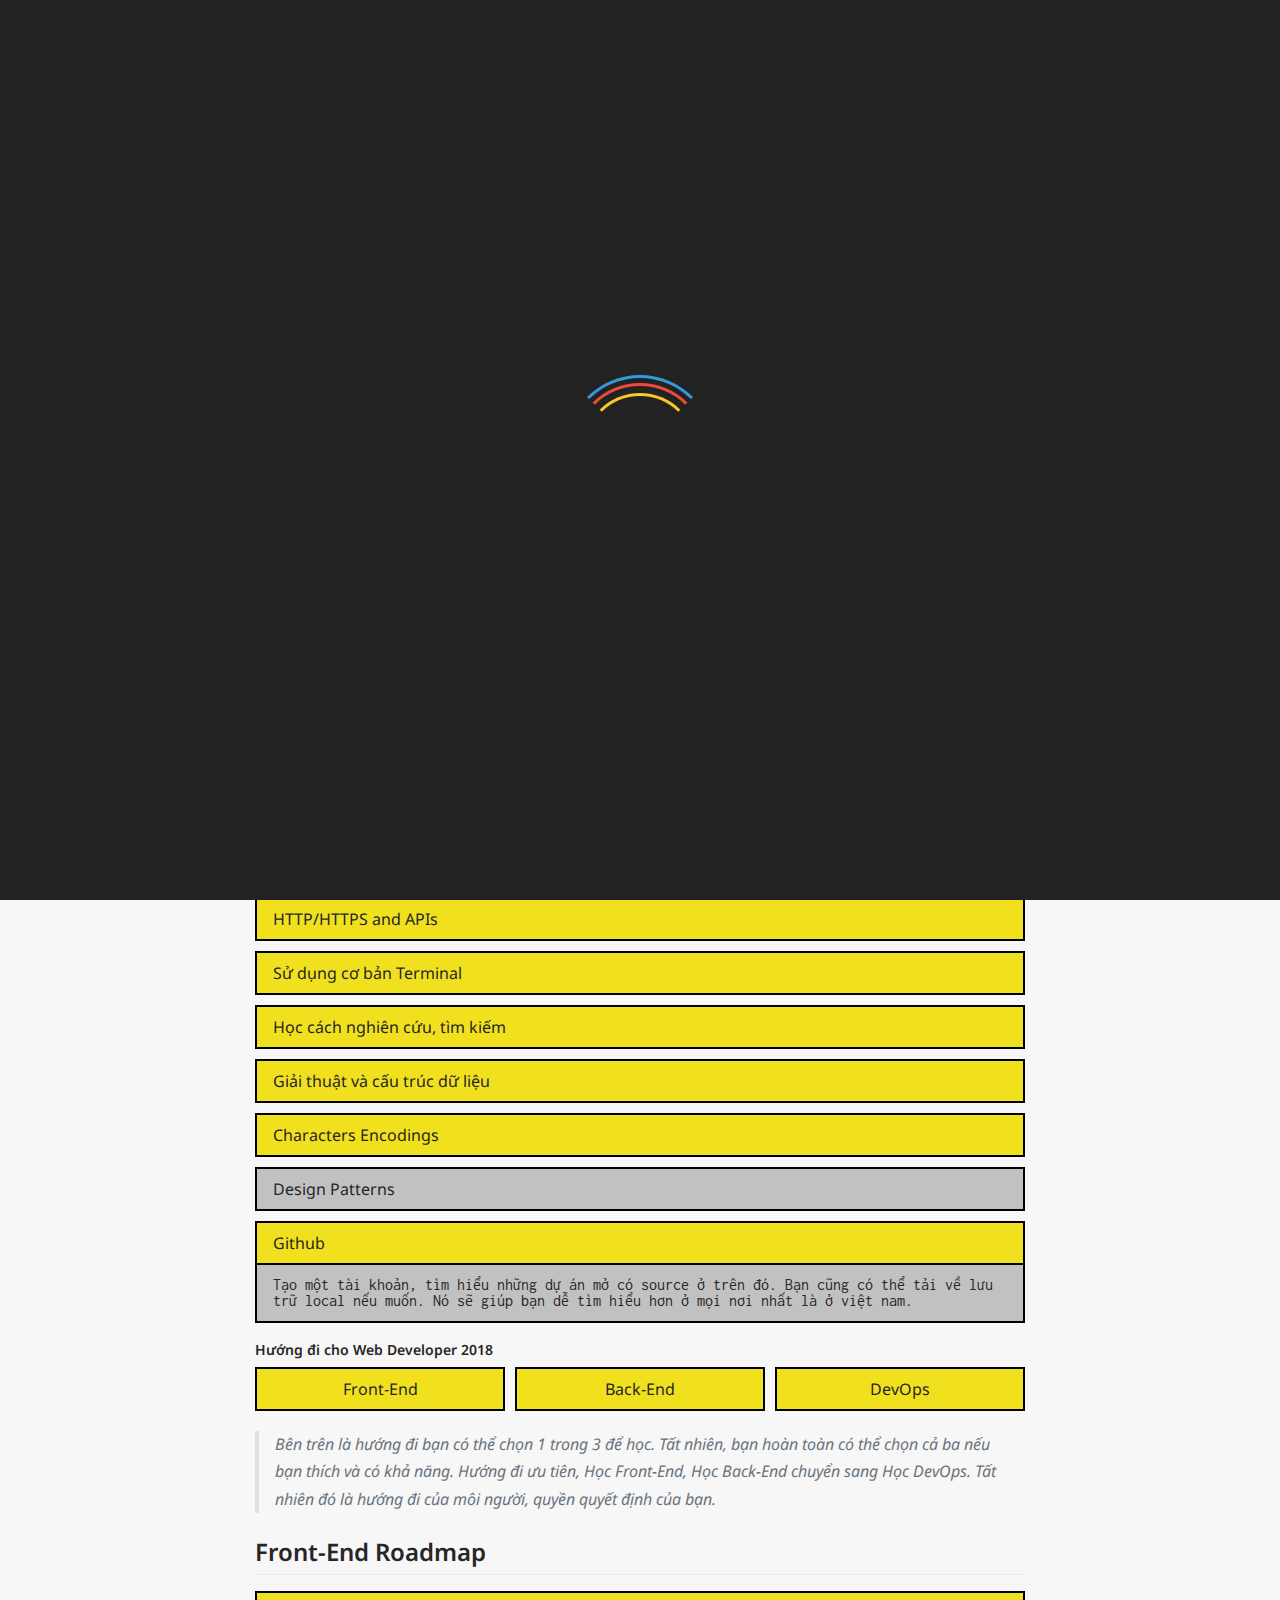
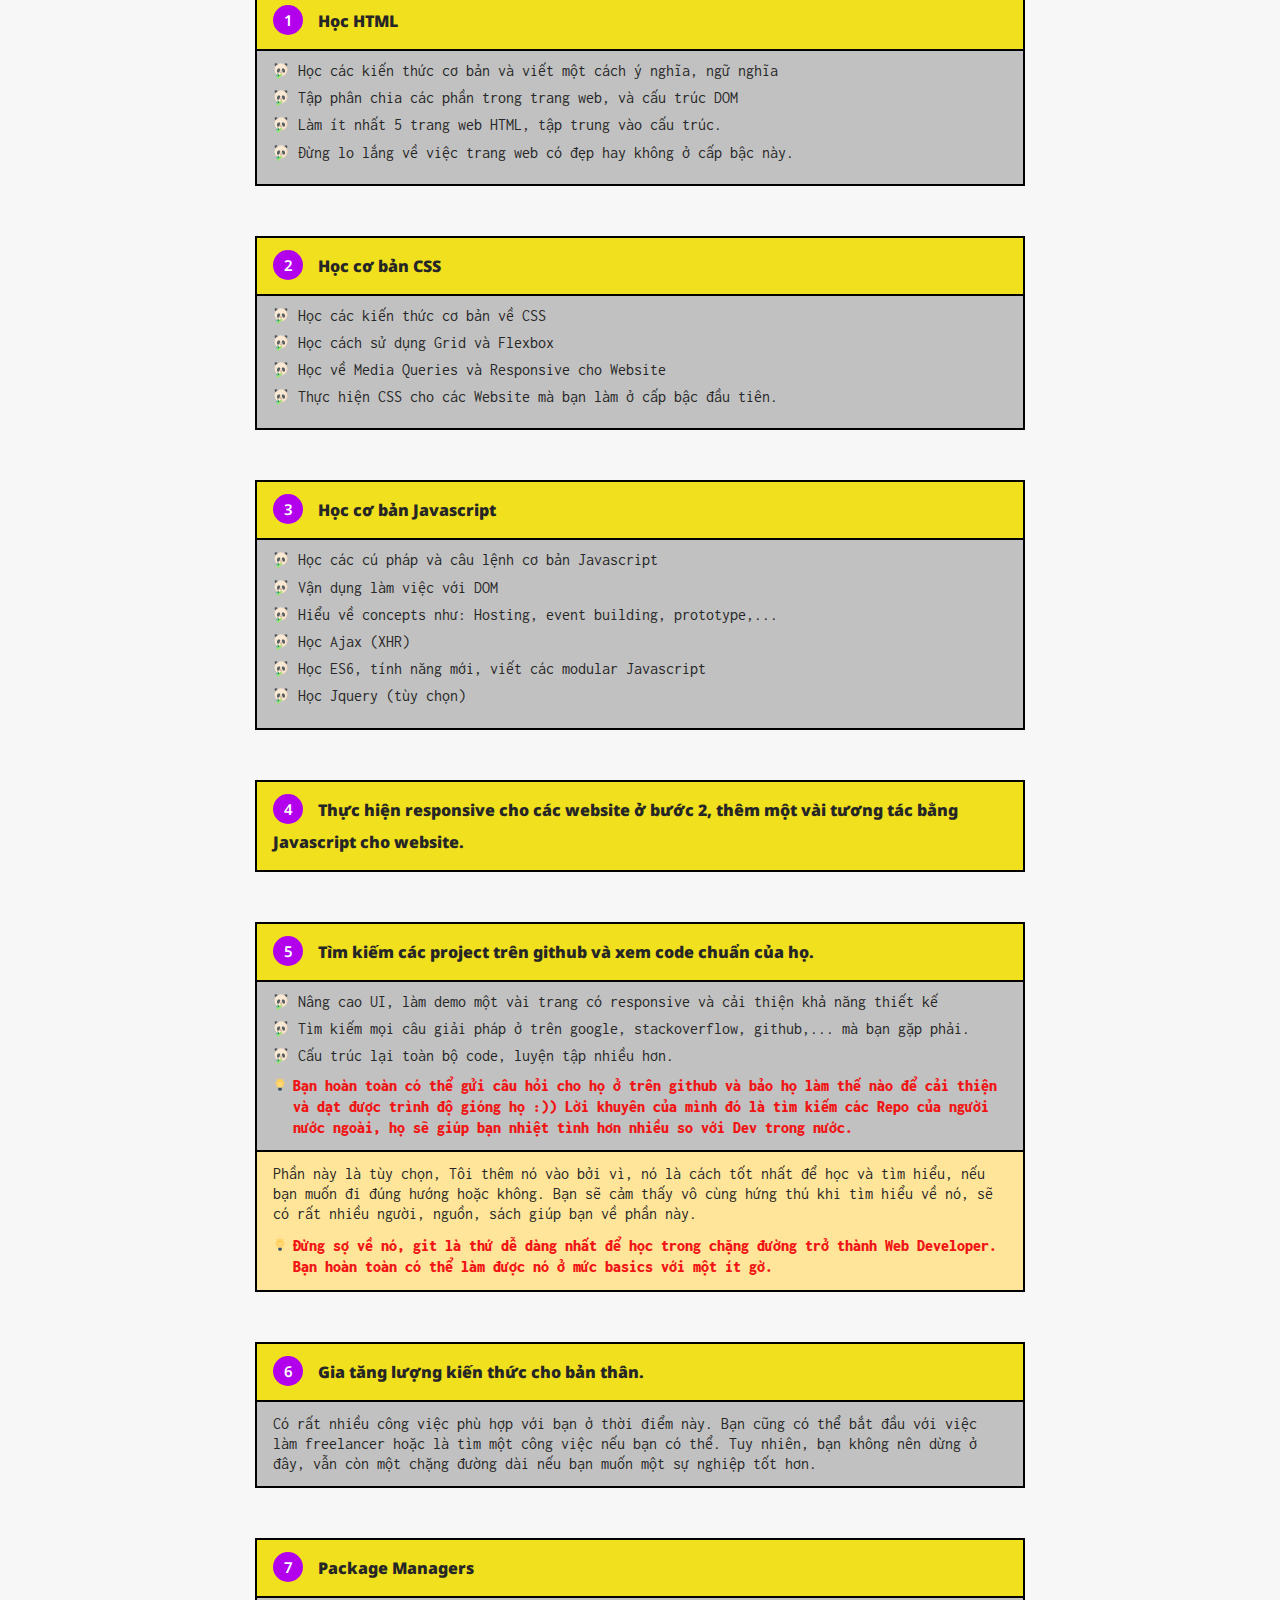
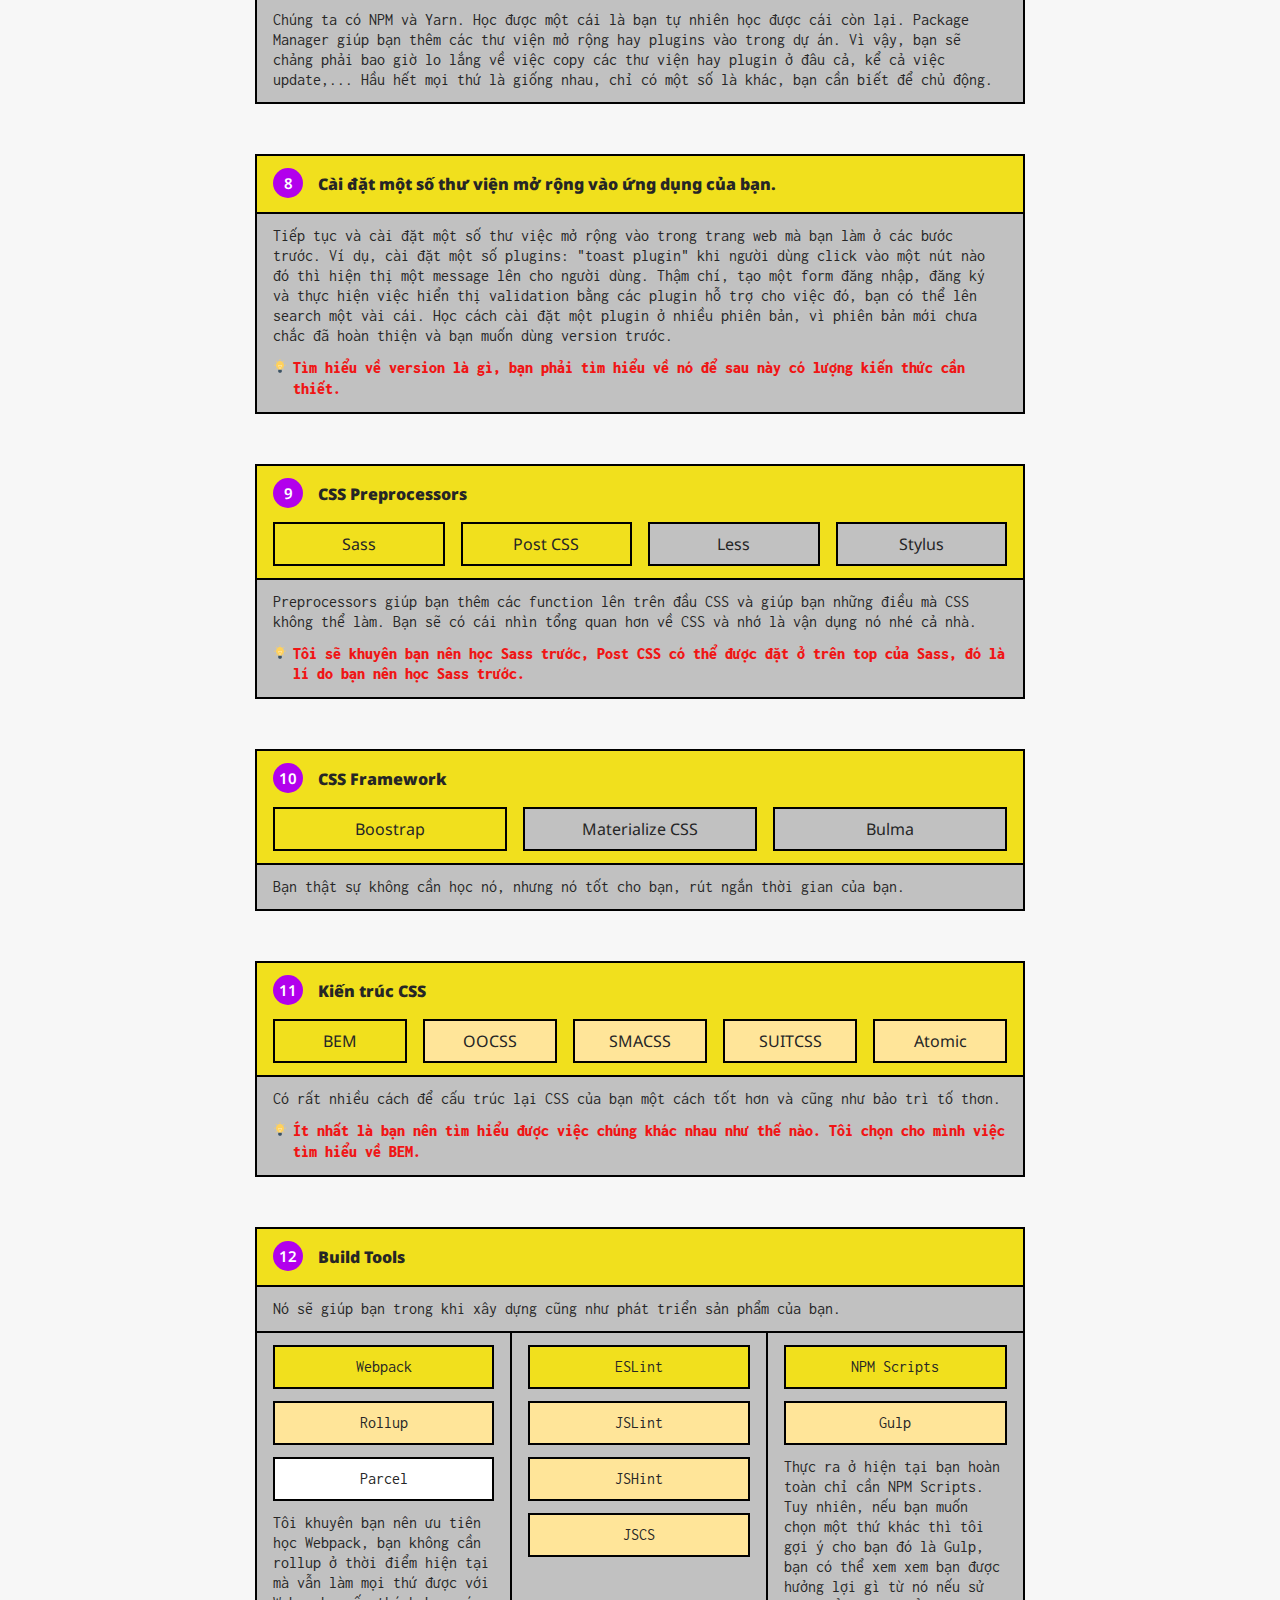
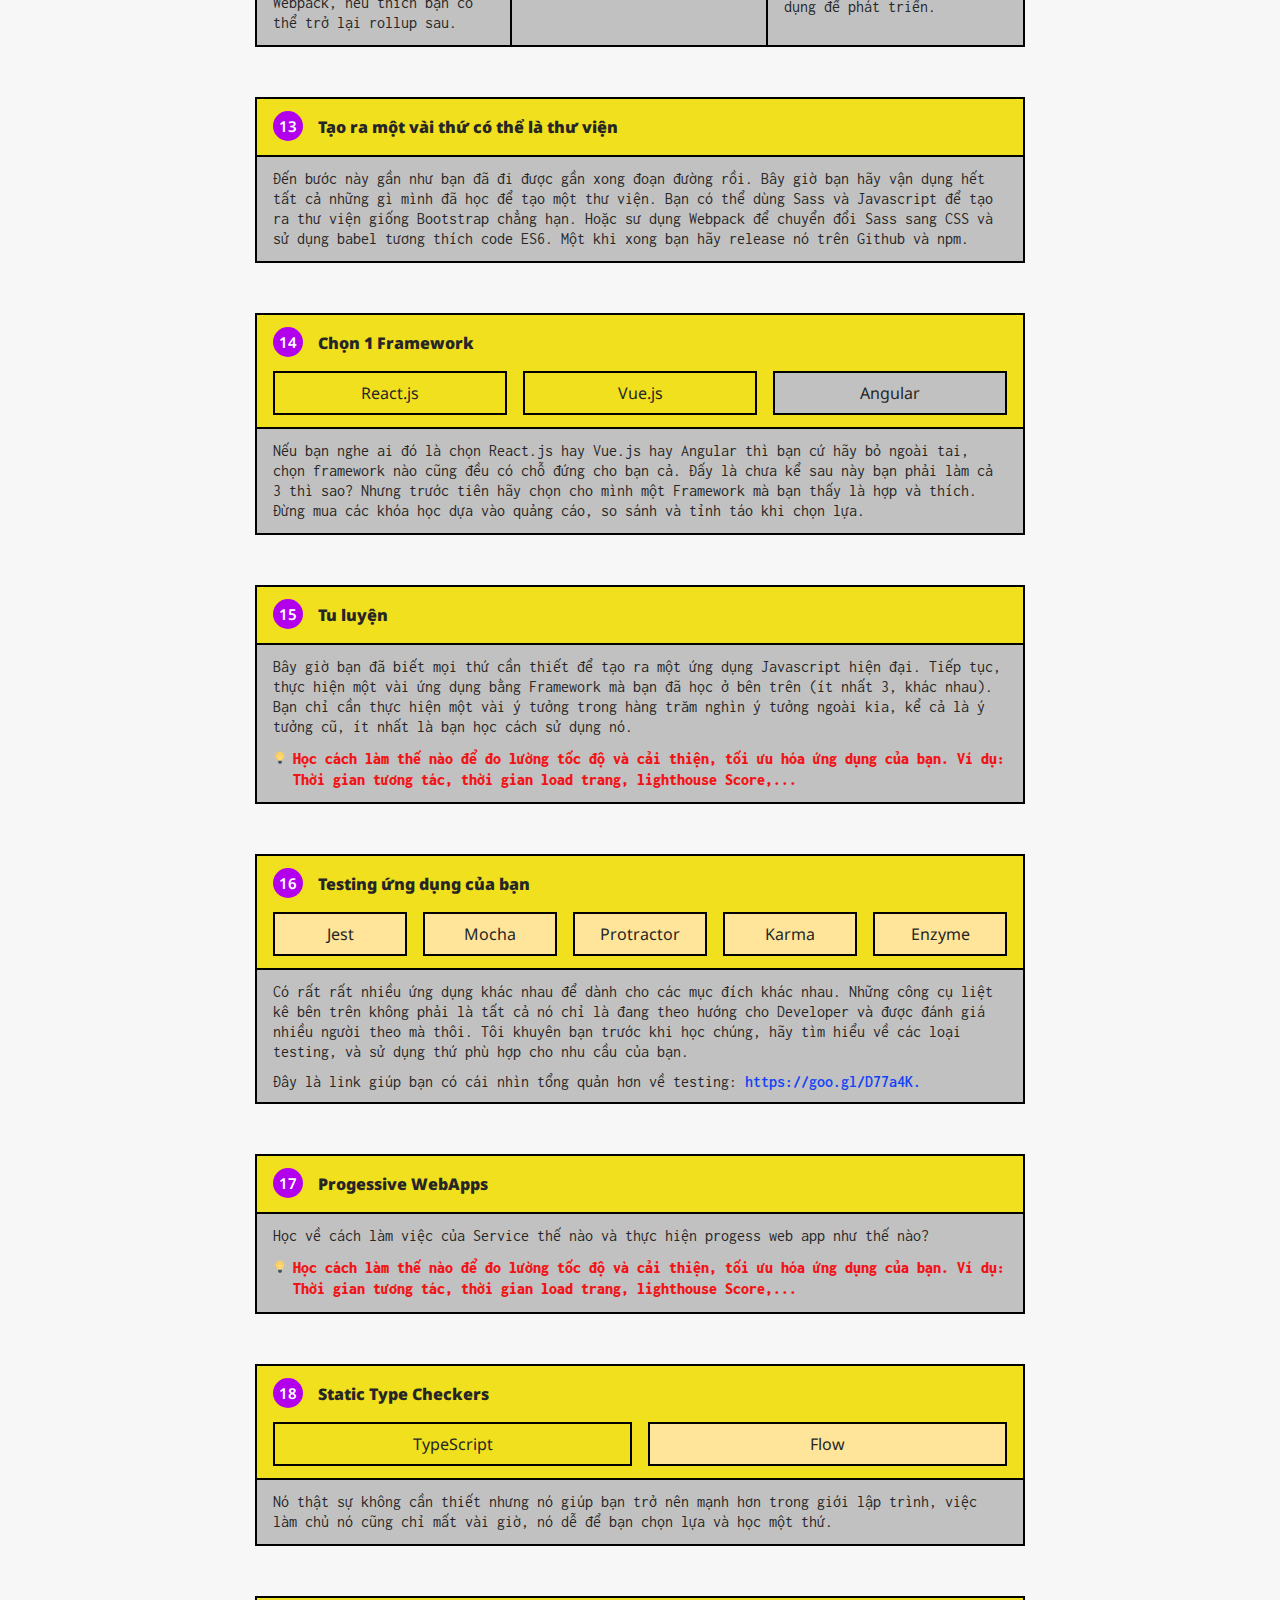
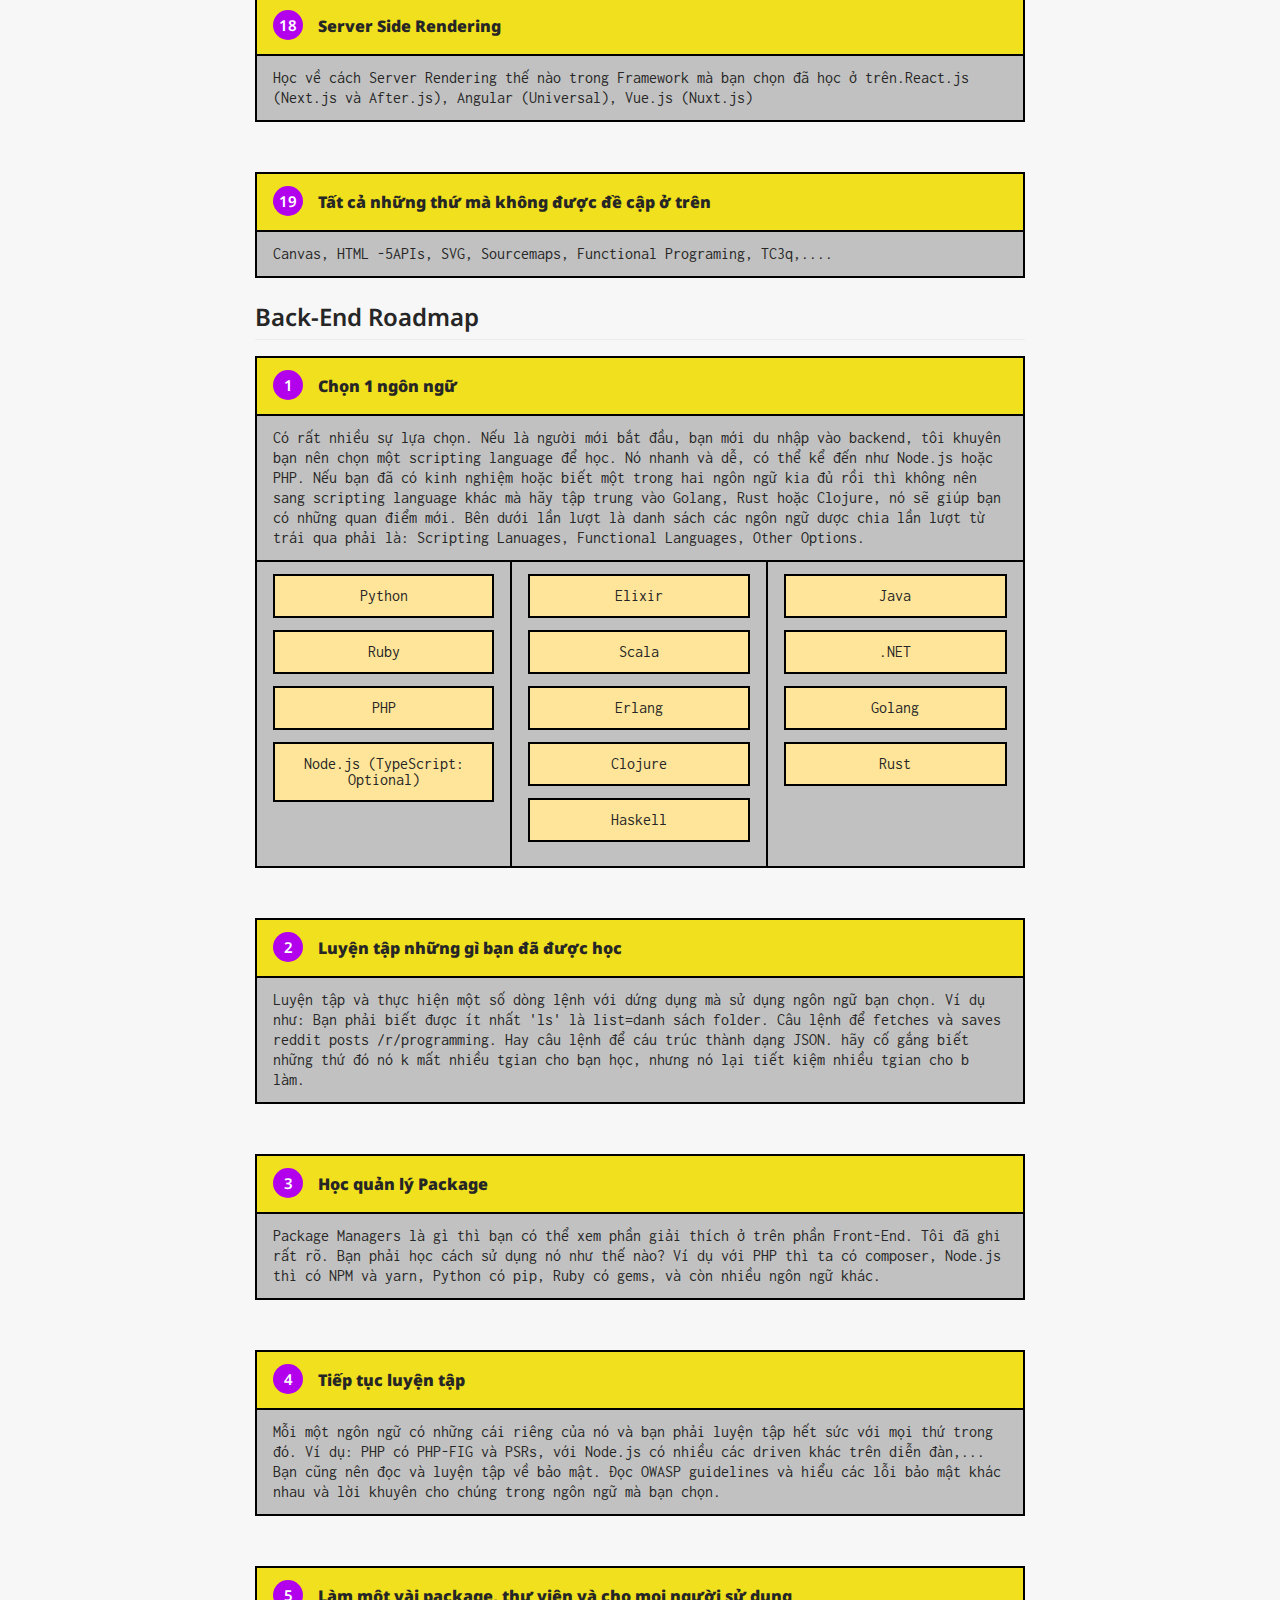
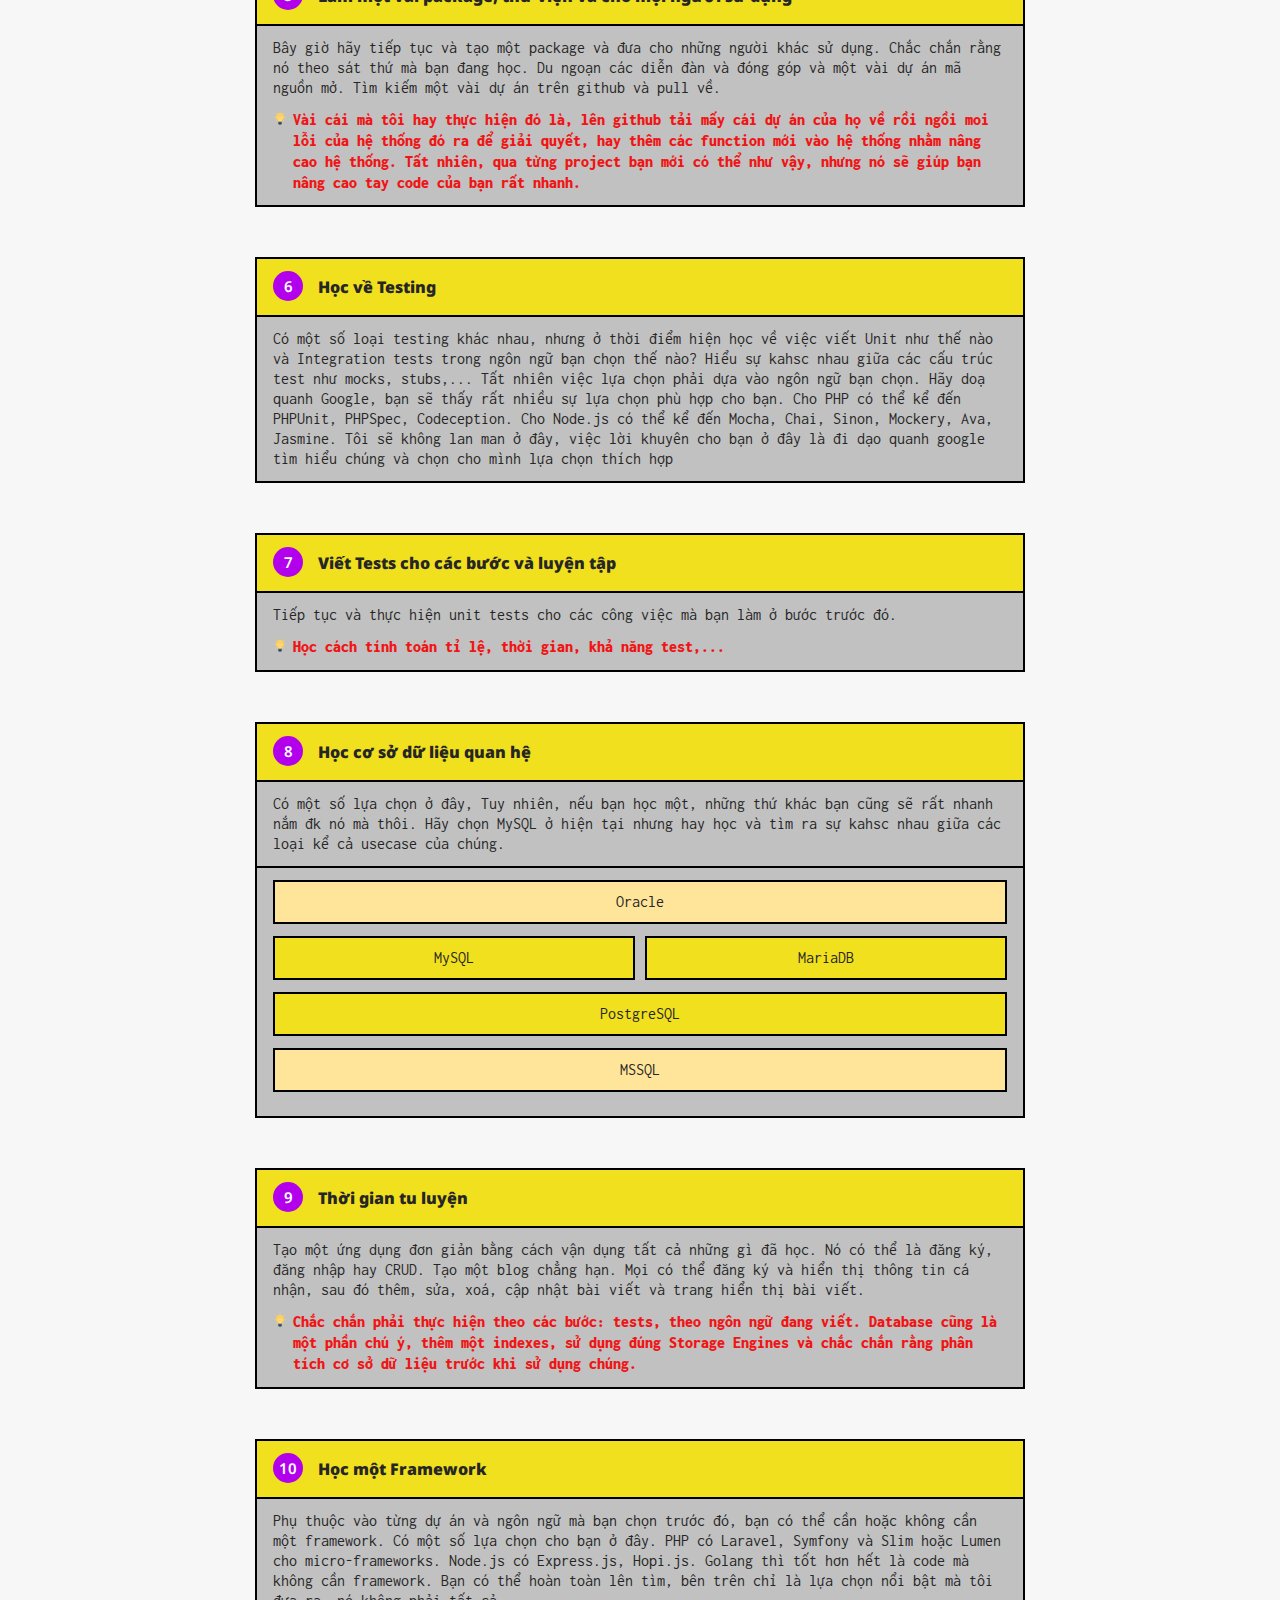
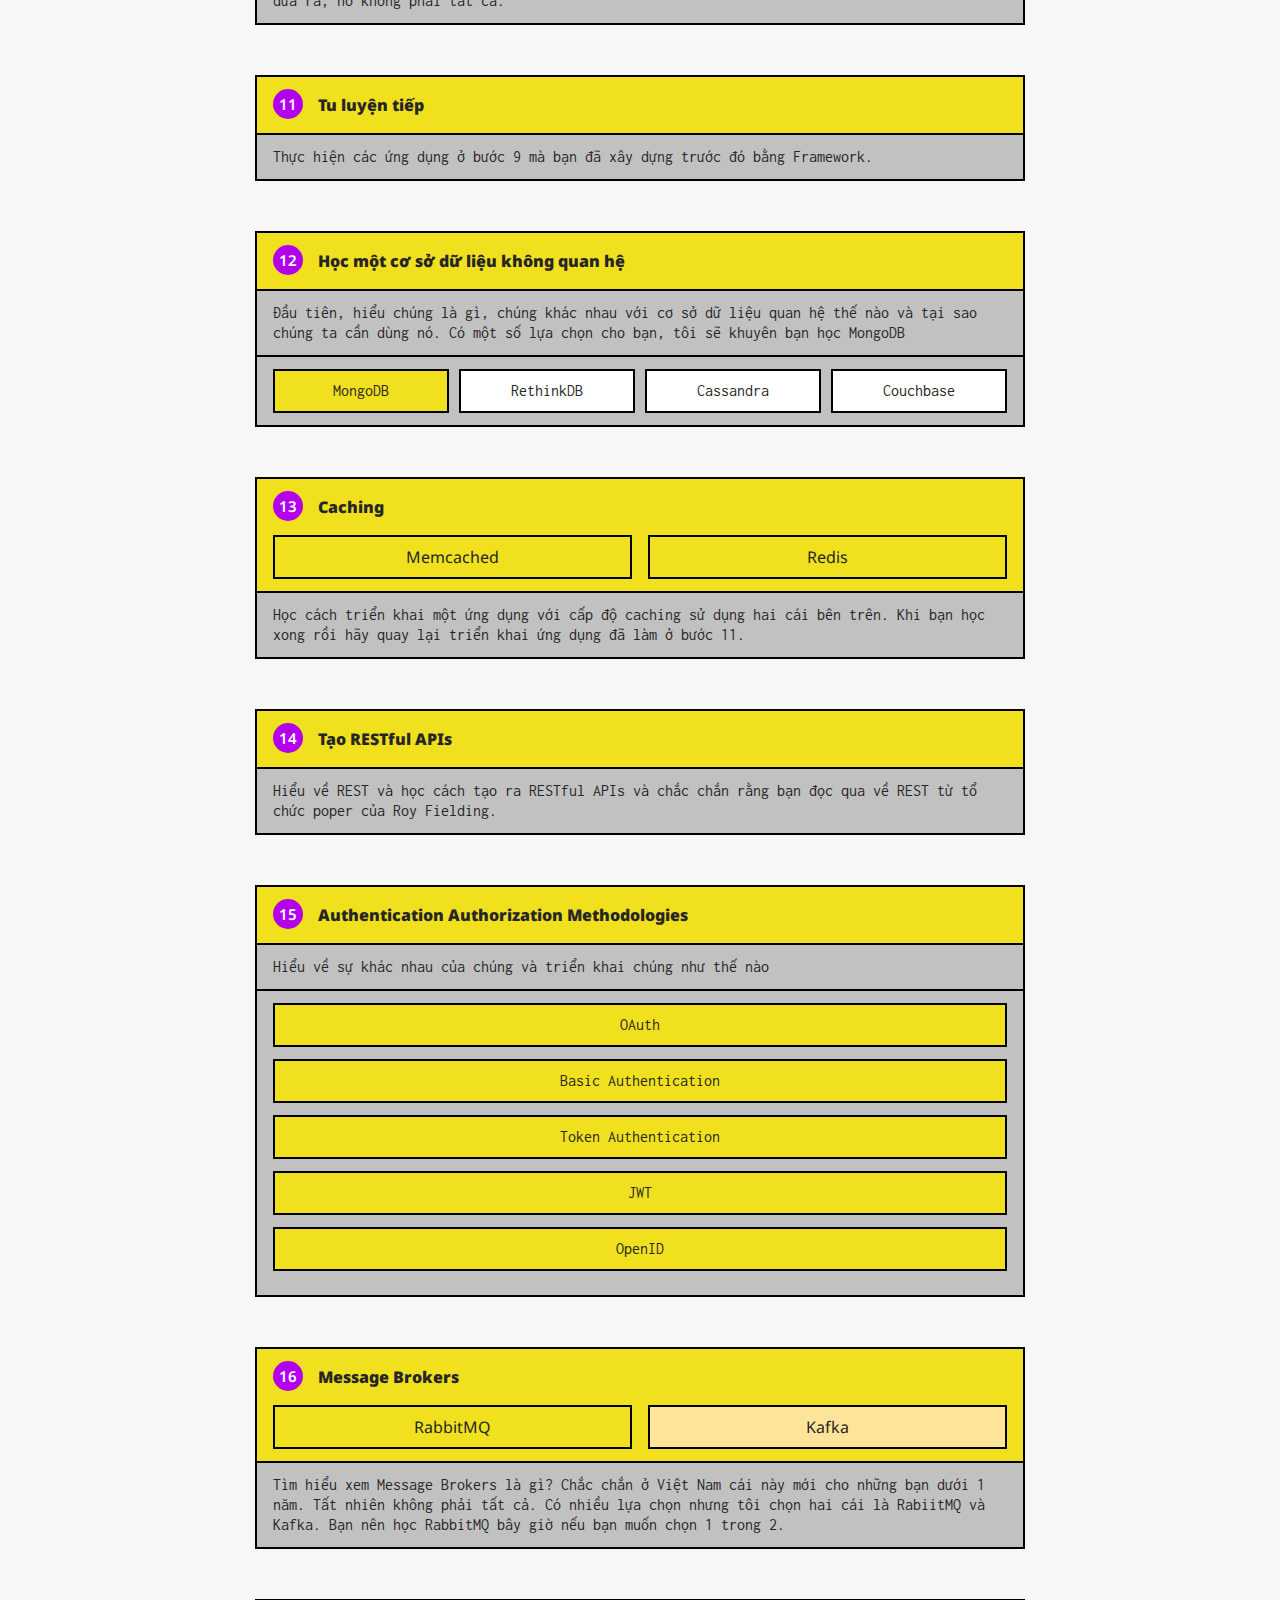
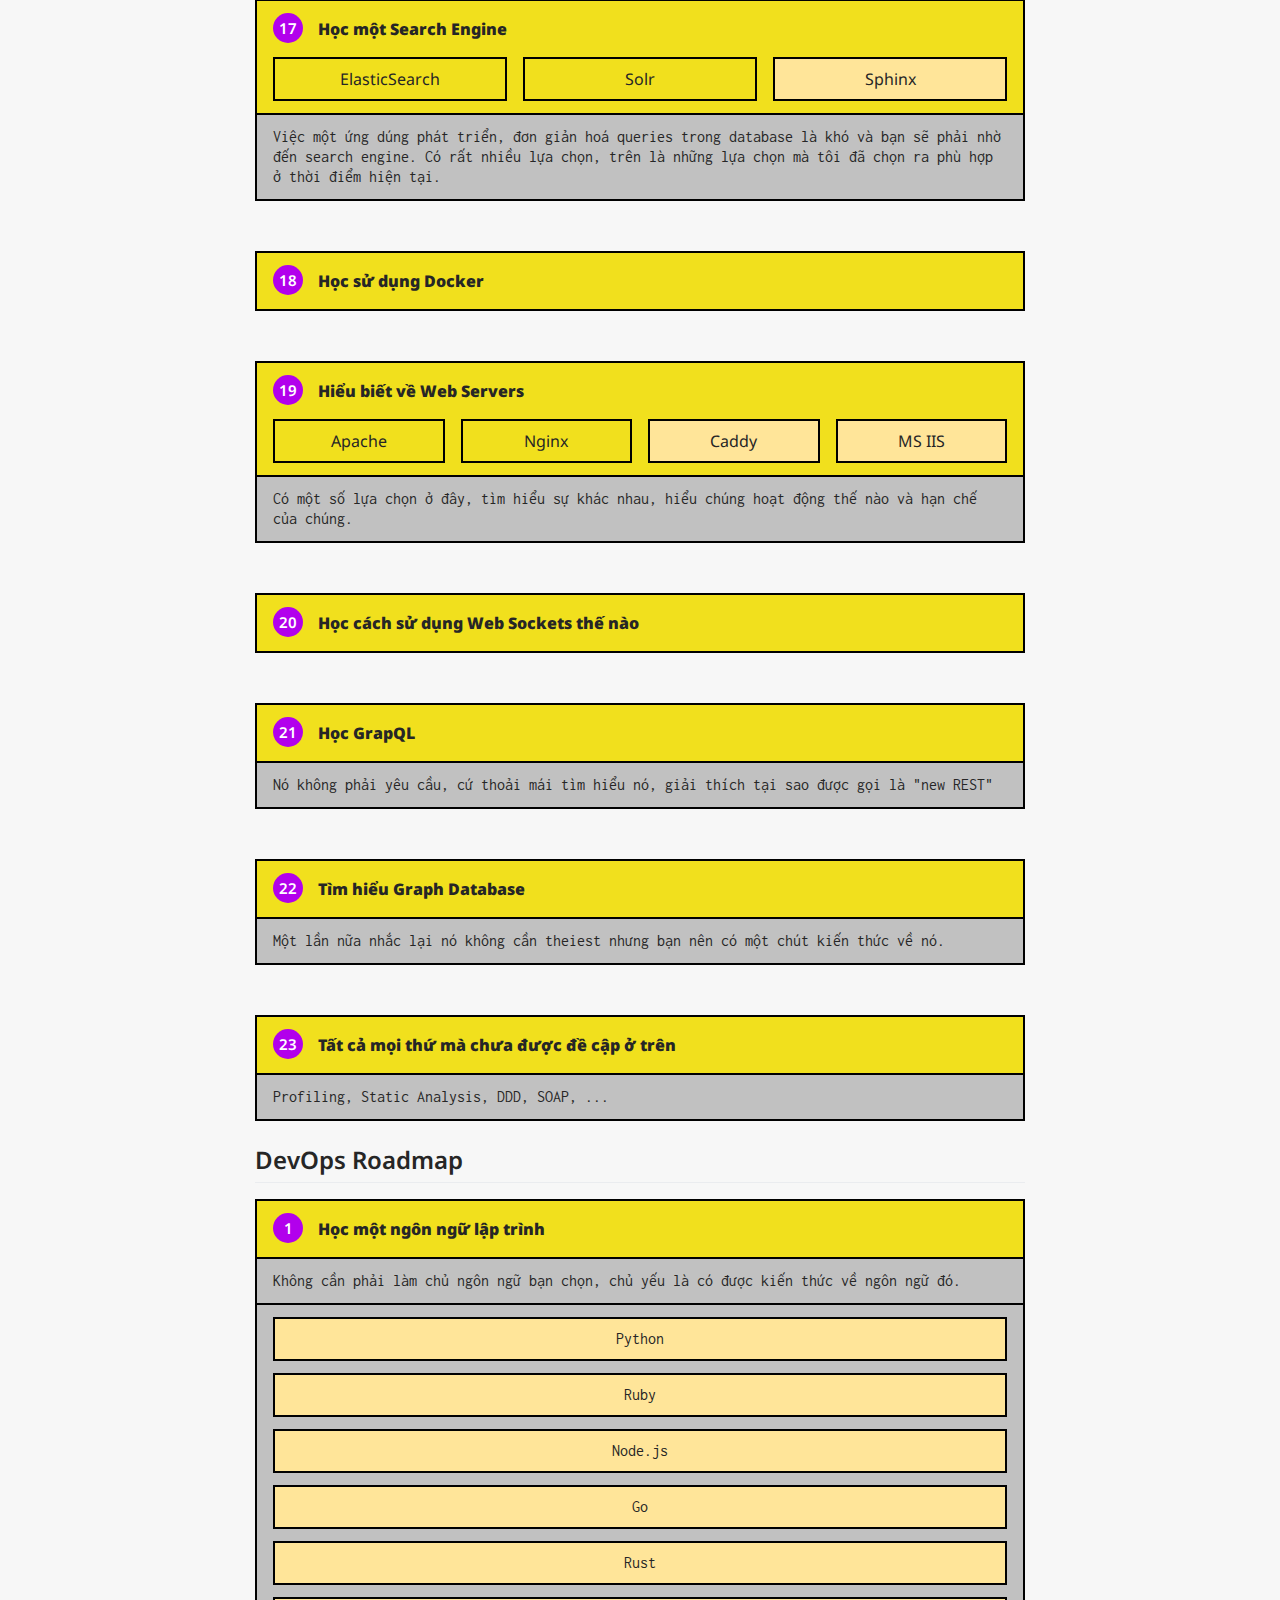
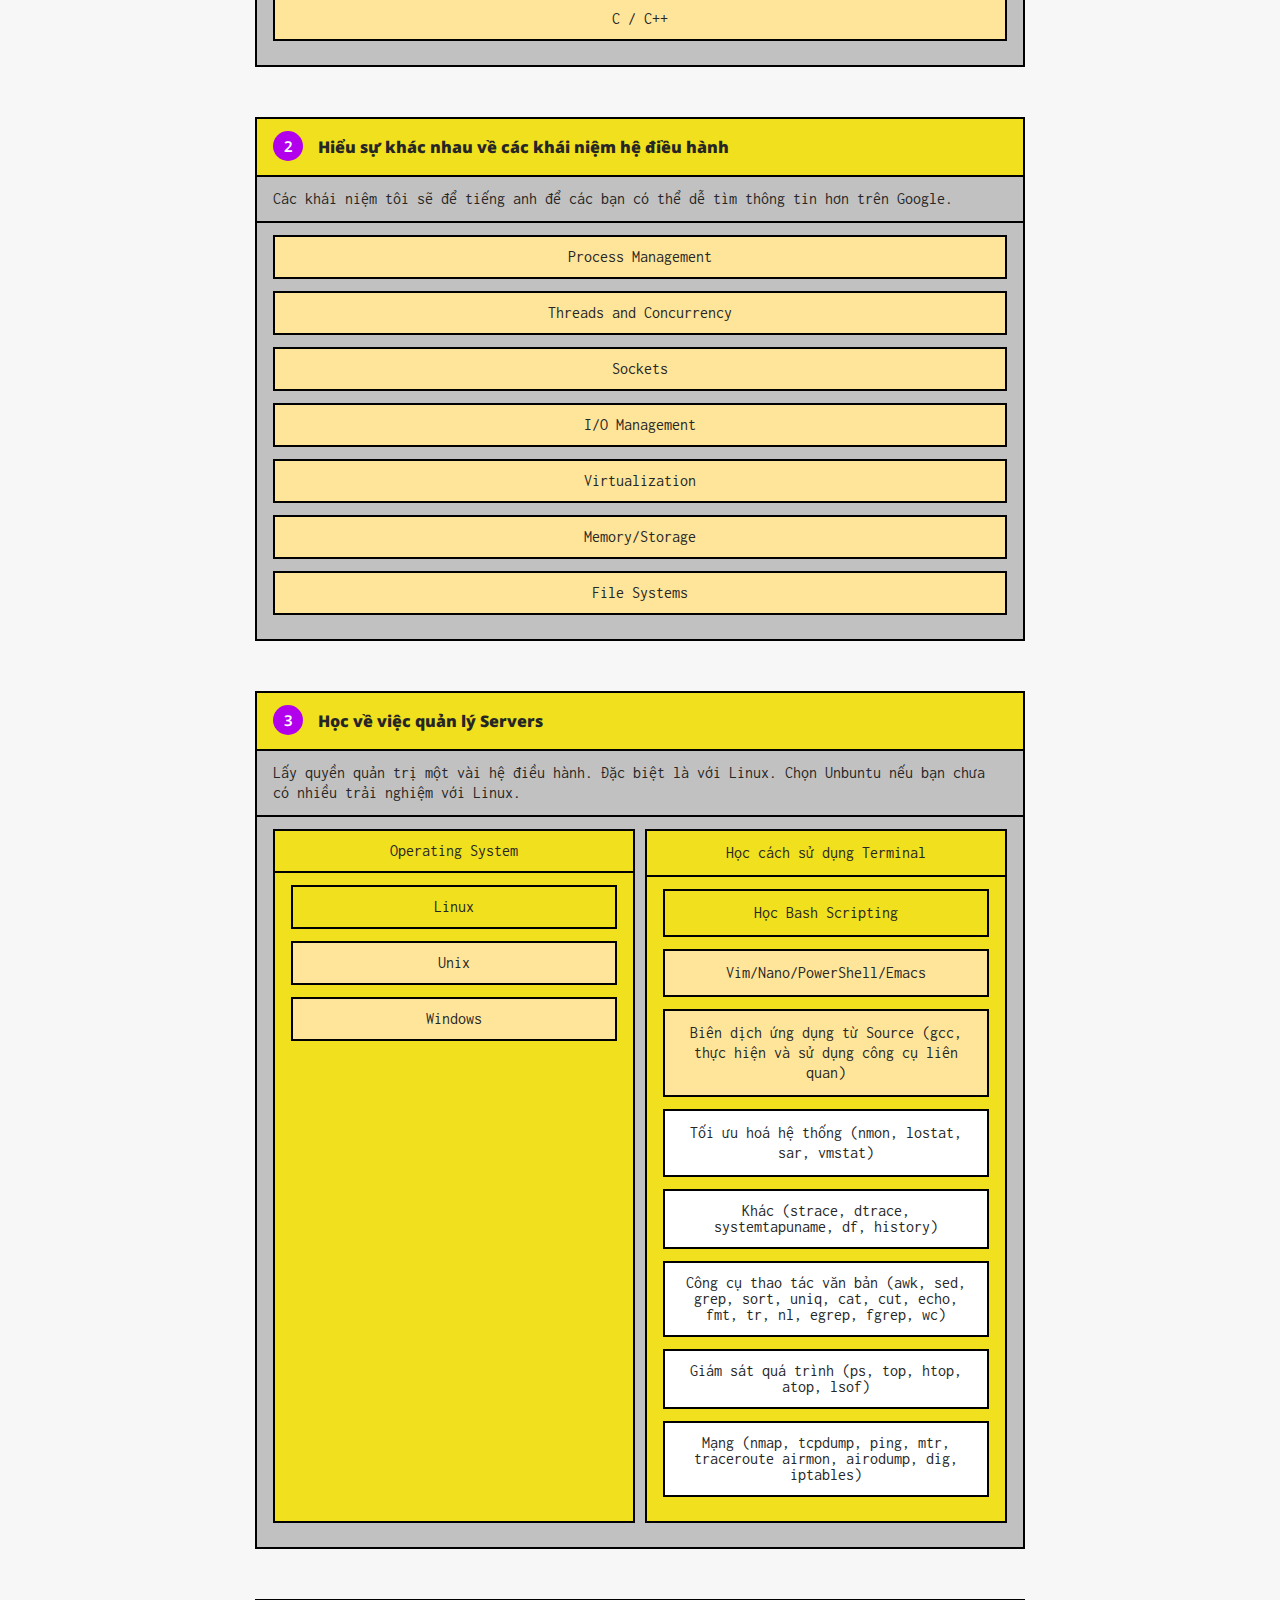
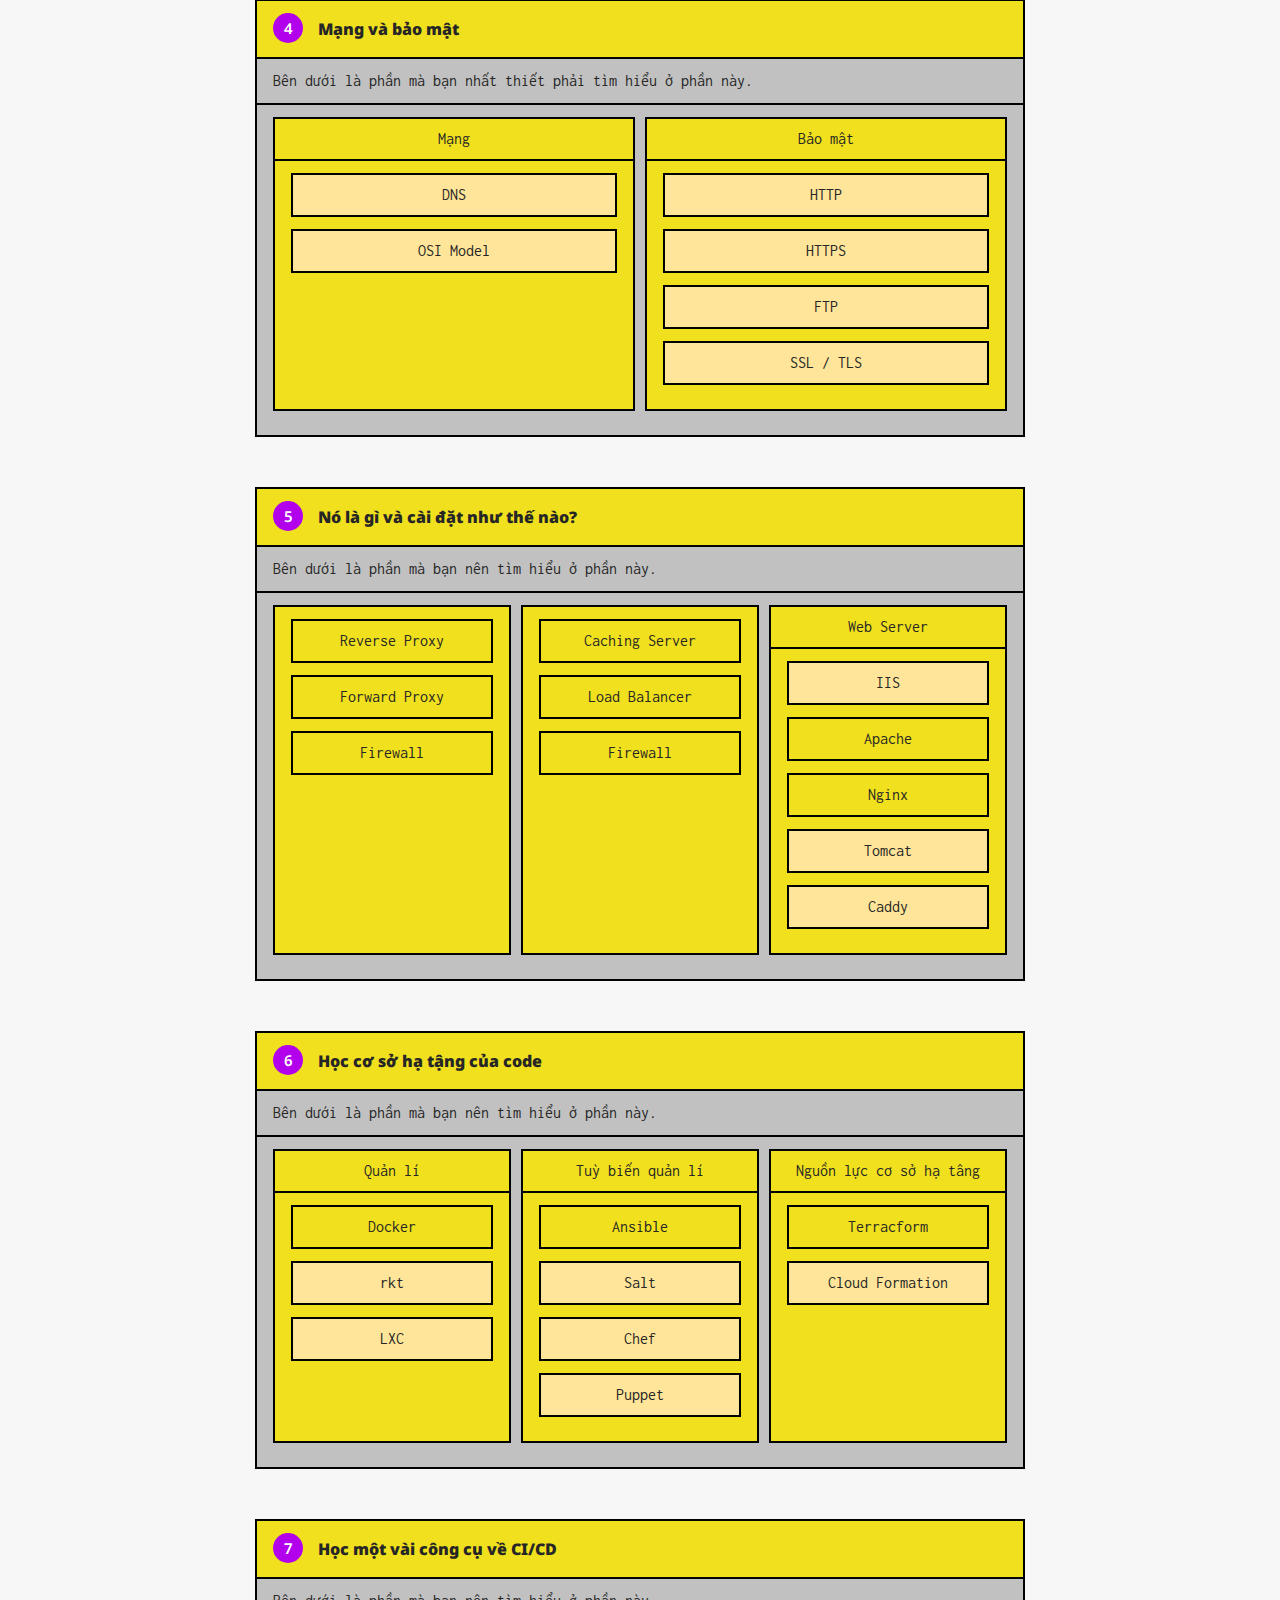
==== commit 476311ed: "Update full data roadmap site" ====
--- a/index.html
+++ b/index.html
@@ -1,1506 +1 @@
-<!DOCTYPE html>
-<html lang="vi">
-<head>
-	<meta http-equiv="X-UA-Compatible" content="IE=edge,chrome=1">
-	<title>Roadmap Developer | RHP Team</title>
-	<meta name="description" content="Bên dưới, bạn sẽ tìm thấy được một danh sách hướng đi và các công nghệ để bạn có thể trở thành một Web Developer. Đây là một hướng đi được một giáo sư đại học áp dụng rất nhiều cho các học viên và hiện tại họ đều đã là các Legends về lập trình.">
-
-	<!--iOS -->
-	<meta name="viewport" content="width=device-width, initial-scale=1.0">
-	<link rel="icon" href="favicon.ico" type="image/x-icon"/>
-	<link rel="shortcut icon" href="favicon.ico" type="image/x-icon"/>
-	<link href="https://fonts.googleapis.com/css?family=Inconsolata:400,700|Noto+Sans:400,400i,700,700i&amp;subset=vietnamese" rel="stylesheet">
-	<link rel="stylesheet" href="https://use.fontawesome.com/releases/v5.3.1/css/all.css" integrity="sha384-mzrmE5qonljUremFsqc01SB46JvROS7bZs3IO2EmfFsd15uHvIt+Y8vEf7N7fWAU" crossorigin="anonymous">
-	<link rel="stylesheet" href="main.css">
-</head>
-<body id="roadmap">
-	<!-- <div id="loader__wrapper">
-		<div id="loader"></div>
-
-		<div class="loader__section section__left"></div>
-		<div class="loader__section section__right"></div>
-	</div> -->
-	<header class="main__header__skyalbert">
-		<nav id="navigation__bar__skyalbert">
-			<div class="center__box__skyalbert">
-				<section class="left__bar__skyalbert">
-					<a href="" class="link__menu__skyalbert">
-						<i class="fas fa-bars"></i>
-					</a>
-					<a href="index.html" class="link__logo__skyalbert">
-						RHP Team
-					</a>
-				</section>
-				<section class="right__bar__skyalbert">
-					<div class="btn__action__inout">
-						<a href="" class="btn btn__outline__default btn__custom__login">Login</a>
-						<a href="" class="btn btn__green btn__custom__signup">Sign Up</a>
-					</div>
-				</section>
-			</div>
-		</nav>
-		<div class="banner__ads__header">
-			<div class="wrap__banner__ads__header">
-				<div class="center__box__skyalbert p__0">
-					<div class="text__ads">
-						<p>Join our discord RHP Team</p>
-					</div>
-					<div class="action__ads">
-						<a href="https://discord.gg/UnZ4QTJ" target="_blank" class="link__join__discord btn">Join our discord</a>
-					</div>
-				</div>
-				<a href="#" id="link__close" onclick="closeBanner()">
-					<i class="fas fa-times"></i>
-				</a>
-			</div>
-		</div>
-	</header>
-	<section id="body__content__skyalbert">
-		<div class="center__box__skyalbert">
-			<div class="wrap__content__skyalbert">
-				<div class="banner__header__page"></div>
-				<h1 class="title__section__skyalbert">
-					Bản quyền
-				</h1>
-				<div class="notice__white__skyalbert">
-					<p>
-						Bên dưới, bạn sẽ tìm thấy được một danh sách hướng đi và các công nghệ để bạn có thể trở thành một Web Developer. Đây là một hướng đi được một giáo sư đại học áp dụng rất nhiều cho các học viên và hiện tại họ đều đã là các Legends về lập trình. Page này được viết dựa trên link: 
-						<a href="https://goo.gl/5oXztF" class="link__color__blue link__bold__900" target="_blank">https://goo.gl/5oXztF</a>. Vui lòng sử dụng nguồn ghi rõ! Page thực hiện bởi thành viên RHP Team.
-					</p>
-				</div>
-				
-
-				<h1 class="title__section__skyalbert">
-					Giới thiệu
-				</h1>
-				<div class="content__section__skyalbert">
-					<p class="say">Những thứ dưới đây thường sẽ là điều cần thiết cho mọi sự bắt đầu của bạn:</p>
-					<div class="wrap__table__vertical">
-						<div class="item__table_vertical">
-							Git - Version Control
-						</div>
-						<div class="item__table_vertical">
-							SSH
-						</div>
-						<div class="item__table_vertical">
-							HTTP/HTTPS and APIs
-						</div>
-						<div class="item__table_vertical">
-							Sử dụng cơ bản Terminal
-						</div>
-						<div class="item__table_vertical">
-							Học cách nghiên cứu, tìm kiếm
-						</div>
-						<div class="item__table_vertical">
-							Giải thuật và cấu trúc dữ liệu
-						</div>
-						<div class="item__table_vertical">
-							Characters Encodings
-						</div>
-						<div class="item__table_vertical bg__sliver">
-							Design Patterns
-						</div>
-						<div class="item__table_vertical">
-							<div class="header__item__table_vertical">Github</div>
-							<div class="body__item_table__vertical">
-								<p>
-									Tạo một tài khoản, tìm hiểu những dự án mở có source ở trên đó. Bạn cũng có thể tải về lưu trữ local nếu muốn. Nó sẽ giúp bạn dễ tìm hiểu hơn ở mọi nơi nhất là ở việt nam.
-								</p>
-							</div>
-						</div>
-					</div>
-					<p class="say">Hướng đi cho Web Developer 2018</p>
-					<ol class="box__knowledge">
-						<li>Front-End</li>
-						<li>Back-End</li>
-						<li>DevOps</li>
-					</ol>
-					<div class="notice__white__skyalbert">
-						<p>
-							Bên trên là hướng đi bạn có thể chọn 1 trong 3 để học. Tất nhiên, bạn hoàn toàn có thể chọn cả ba nếu bạn thích và có khả năng. Hướng đi ưu tiên, Học Front-End, Học Back-End chuyển sang Học DevOps. Tất nhiên đó là hướng đi của môi người, quyền quyết định của bạn.
-						</p>
-					</div>
-				</div>
-
-				<h1 class="title__section__skyalbert">
-					Front-End Roadmap
-				</h1>
-				<div class="content__section__skyalbert">
-					<div class="wrap__table__horitical">
-						<div class="item__table__horitical">
-							<div class="header__item__table">
-								<span>1</span>
-								<p>
-									Học HTML
-								</p>
-							</div>
-							<div class="body__item__table">
-								<ul>
-									<li>Học các kiến thức cơ bản và viết một cách ý nghĩa, ngữ nghĩa</li>
-									<li>Tập phân chia các phần trong trang web, và cấu trúc DOM</li>
-									<li>Làm ít nhất 5 trang web HTML, tập trung vào cấu trúc.</li>
-									<li>Đừng lo lắng về việc trang web có đẹp hay không ở cấp bậc này.</li>
-								</ul>
-							</div>
-						</div>
-						<div class="item__table__horitical">
-							<div class="header__item__table">
-								<span>2</span>
-								<p>
-									Học cơ bản CSS
-								</p>
-							</div>
-							<div class="body__item__table">
-								<ul>
-									<li>Học các kiến thức cơ bản về CSS</li>
-									<li>Học cách sử dụng Grid và Flexbox</li>
-									<li>Học về Media Queries và Responsive cho Website</li>
-									<li>Thực hiện CSS cho các Website mà bạn làm ở cấp bậc đầu tiên.</li>
-								</ul>
-							</div>
-						</div>
-						<div class="item__table__horitical">
-							<div class="header__item__table">
-								<span>3</span>
-								<p>
-									Học cơ bản Javascript
-								</p>
-							</div>
-							<div class="body__item__table">
-								<ul>
-									<li>Học các cú pháp và câu lệnh cơ bản Javascript</li>
-									<li>Vận dụng làm việc với DOM</li>
-									<li>Hiểu về concepts như: Hosting, event building, prototype,...</li>
-									<li>Học Ajax (XHR)</li>
-									<li>Học ES6, tính năng mới, viết các modular Javascript</li>
-									<li><span class="optional">Học Jquery (tùy chọn)</span></li>
-								</ul>
-							</div>
-						</div>
-
-
-						<div class="item__table__horitical">
-							<div class="header__item__table no__border__bottom p__b__0">
-								<span>4</span>
-								<p>
-									Thực hiện responsive cho các website ở bước 2, thêm một vài tương tác bằng Javascript cho website.
-								</p>
-							</div>
-						</div>
-						<div class="item__table__horitical">
-							<div class="header__item__table">
-								<span>5</span>
-								<p>
-									Tìm kiếm các project trên github và xem code chuẩn của họ.
-								</p>
-							</div>
-							<div class="body__item__table">
-								<ul>
-									<li>Nâng cao UI, làm demo một vài trang có responsive và cải thiện khả năng thiết kế</li>
-									<li>Tìm kiếm mọi câu giải pháp ở trên google, stackoverflow, github,... mà bạn gặp phải.</li>
-									<li>Cấu trúc lại toàn bộ code, luyện tập nhiều hơn.</li>
-								</ul>
-								<div class="tips">
-									<p>Bạn hoàn toàn có thể gửi câu hỏi cho họ ở trên github và bảo họ làm thế nào để cải thiện và dạt được trình độ gióng họ :)) Lời khuyên của mình đó là tìm kiếm các Repo của người nước ngoài, họ sẽ giúp bạn nhiệt tình hơn nhiều so với Dev trong nước.</p>
-								</div>
-								<div class="box__options">
-									<div class="header__box__options">
-										
-									</div>
-									<div class="body__box__options">
-										<p>
-											Phần này là tùy chọn, Tôi thêm nó vào bởi vì, nó là cách tốt nhất để học và tìm hiểu, nếu bạn muốn đi đúng hướng hoặc không. Bạn sẽ cảm thấy vô cùng hứng thú khi tìm hiểu về nó, sẽ có rất nhiều người, nguồn, sách giúp bạn về phần này.
-										</p>
-										<div class="tips">
-											<p>
-												Đừng sợ về nó, git là thứ dễ dàng nhất để học trong chặng đường trở thành Web Developer. Bạn hoàn toàn có thể làm được nó ở mức basics với một ít gờ.
-											</p>
-										</div>
-									</div>
-								</div>
-							</div>
-						</div>
-
-
-						<div class="item__table__horitical">
-							<div class="header__item__table">
-								<span>6</span>
-								<p>
-									Gia tăng lượng kiến thức cho bản thân.
-								</p>
-							</div>
-							<div class="body__item__table">
-								<p>
-									Có rất nhiều công việc phù hợp với bạn ở thời điểm này. Bạn cũng có thể bắt đầu với việc làm freelancer hoặc là tìm một công việc nếu bạn có thể. Tuy nhiên, bạn không nên dừng ở đây, vẫn còn một chặng đường dài nếu bạn muốn một sự nghiệp tốt hơn.
-								</p>
-							</div>
-						</div>
-
-						<div class="item__table__horitical">
-							<div class="header__item__table">
-								<span>7</span>
-								<p>
-									Package Managers
-								</p>
-							</div>
-							<div class="body__item__table">
-								<p>
-									Chúng ta có NPM và Yarn. Học được một cái là bạn tự nhiên học được cái còn lại. Package Manager giúp bạn thêm các thư viện mở rộng hay plugins vào trong dự án. Vì vậy, bạn sẽ chảng phải bao giờ lo lắng về việc copy các thư viện hay plugin ở đâu cả, kể cả việc update,... Hầu hết mọi thứ là giống nhau, chỉ có một số là khác, bạn cần biết để chủ động.
-								</p>
-							</div>
-						</div>
-
-						<div class="item__table__horitical">
-							<div class="header__item__table">
-								<span>8</span>
-								<p>
-									Cài đặt một số thư viện mở rộng vào ứng dụng của bạn.
-								</p>
-							</div>
-							<div class="body__item__table">
-								<p>
-									Tiếp tục và cài đặt một số thư việc mở rộng vào trong trang web mà bạn làm ở các bước trước. Ví dụ, cài đặt một số plugins: "toast plugin" khi người dùng click vào một nút nào đó thì hiện thị một message lên cho người dùng. Thậm chí, tạo một form đăng nhập, đăng ký và thực hiện việc hiển thị validation bằng các plugin hỗ trợ cho việc đó, bạn có thể lên search một vài cái. Học cách cài đặt một plugin ở nhiều phiên bản, vì phiên bản mới chưa chắc đã hoàn thiện và bạn muốn dùng version trước.
-								</p>
-								<div class="tips">
-									<p>
-										Tìm hiểu về version là gì, bạn phải tìm hiểu về nó để sau này có lượng kiến thức cần thiết.
-									</p>
-								</div>
-							</div>
-						</div>
-
-						<div class="item__table__horitical">
-							<div class="header__item__table">
-								<span>9</span>
-								<p>
-									CSS Preprocessors
-								</p>
-								<div class="box__header__options grid__4">
-									<div class="items mark">
-										Sass
-									</div>
-									<div class="items mark">
-										Post CSS
-									</div>
-									<div class="items">
-										Less
-									</div>
-									<div class="items">
-										Stylus
-									</div>
-								</div>
-							</div>
-							<div class="body__item__table">
-								<p>
-									Preprocessors giúp bạn thêm các function lên trên đầu CSS và giúp bạn những điều mà CSS không thể làm. Bạn sẽ có cái nhìn tổng quan hơn về CSS và nhớ là vận dụng nó nhé cả nhà.
-								</p>
-								<div class="tips">
-									<p>
-										Tôi sẽ khuyên bạn nên học Sass trước, Post CSS có thể được đặt ở trên top của Sass, đó là lí do bạn nên học Sass trước. 
-									</p>
-								</div>
-							</div>
-						</div>
-
-						<div class="item__table__horitical">
-							<div class="header__item__table">
-								<span>10</span>
-								<p>
-									CSS Framework
-								</p>
-								<div class="box__header__options grid__3">
-									<div class="items mark">
-										Boostrap
-									</div>
-									<div class="items">
-										Materialize CSS
-									</div>
-									<div class="items">
-										Bulma
-									</div>
-								</div>
-							</div>
-							<div class="body__item__table">
-								<p>
-									Bạn thật sự không cần học nó, nhưng nó tốt cho bạn, rút ngắn thời gian của bạn.
-								</p>
-							</div>
-						</div>
-
-						<div class="item__table__horitical">
-							<div class="header__item__table">
-								<span>11</span>
-								<p>
-									Kiến trúc CSS
-								</p>
-								<div class="box__header__options grid__5">
-									<div class="items mark">
-										BEM
-									</div>
-									<div class="items any">
-										OOCSS
-									</div>
-									<div class="items any">
-										SMACSS
-									</div>
-									<div class="items any">
-										SUITCSS
-									</div>
-									<div class="items any">
-										Atomic
-									</div>
-								</div>
-							</div>
-							<div class="body__item__table">
-								<p>
-									Có rất nhiều cách để cấu trúc lại CSS của bạn một cách tốt hơn và cũng như bảo trì tố thơn.
-								</p>
-								<div class="tips">
-									<p>
-										Ít nhất là bạn nên tìm hiểu được việc chúng khác nhau như thế nào. Tôi chọn cho mình việc tìm hiểu về BEM.
-									</p>
-								</div>
-							</div>
-						</div>
-
-						<div class="item__table__horitical">
-							<div class="header__item__table">
-								<span>12</span>
-								<p>
-									Build Tools
-								</p>
-							</div>
-							<div class="body__item__table">
-								<p>
-									Nó sẽ giúp bạn trong khi xây dựng cũng như phát triển sản phẩm của bạn.
-								</p>
-								<div class="body__box__options bg__sliver grid grid__3 p__0">
-									<div class="items__box border__right__f__1">
-										<div class="items__options bg__mark">
-											Webpack
-										</div>
-										<div class="items__options bg__orange">
-											Rollup
-										</div>
-										<div class="items__options bg__white">
-											Parcel
-										</div>
-										<div class="items__desc">
-											<p>
-												Tôi khuyên bạn nên ưu tiên học Webpack, bạn không cần rollup ở thời điểm hiện tại mà vẫn làm mọi thứ được với Webpack, nếu thích bạn có thể trở lại rollup sau.
-											</p>
-										</div>
-									</div>
-									<div class="items__box border__right__f__1">
-										<div class="items__options bg__mark">
-											ESLint
-										</div>
-										<div class="items__options bg__orange">
-											JSLint
-										</div>
-										<div class="items__options bg__orange">
-											JSHint
-										</div>
-										<div class="items__options bg__orange">
-											JSCS
-										</div>
-									</div>
-									<div class="items__box">
-										<div class="items__options bg__mark">
-											NPM Scripts
-										</div>
-										<div class="items__options bg__orange">
-											Gulp
-										</div>
-										<div class="items__desc">
-											<p>
-												Thực ra ở hiện tại bạn hoàn toàn chỉ cần NPM Scripts. Tuy nhiên, nếu bạn muốn chọn một thứ khác thì tôi gợi ý cho bạn đó là Gulp, bạn có thể xem xem bạn được hưởng lợi gì từ nó nếu sử dụng để phát triển.
-											</p>
-										</div>
-									</div>
-								</div>
-							</div>
-						</div>
-
-						<div class="item__table__horitical">
-							<div class="header__item__table">
-								<span>13</span>
-								<p>
-									Tạo ra một vài thứ có thể là thư viện
-								</p>
-							</div>
-							<div class="body__item__table">
-								<p>
-									Đến bước này gần như bạn đã đi được gần xong đoạn đường rồi. Bây giờ bạn hãy vận dụng hết tất cả những gì mình đã học để tạo một thư viện. Bạn có thể dùng Sass và Javascript để tạo ra thư viện giống Bootstrap chẳng hạn. Hoặc sư dụng Webpack để chuyển đổi Sass sang CSS và sử dụng babel tương thích code ES6. Một khi xong bạn hãy release nó trên Github và npm.
-								</p>
-							</div>
-						</div>
-
-						<div class="item__table__horitical">
-							<div class="header__item__table">
-								<span>14</span>
-								<p>
-									Chọn 1 Framework
-								</p>
-								<div class="box__header__options grid__3">
-									<div class="items mark">
-										React.js
-									</div>
-									<div class="items mark">
-										Vue.js
-									</div>
-									<div class="items">
-										Angular
-									</div>
-								</div>
-							</div>
-							<div class="body__item__table">
-								<p>
-									Nếu bạn nghe ai đó là chọn React.js hay Vue.js hay Angular thì bạn cứ hãy bỏ ngoài tai, chọn framework nào cũng đều có chỗ đứng cho bạn cả. Đấy là chưa kể sau này bạn phải làm cả 3 thì sao? Nhưng trước tiên hãy chọn cho mình một Framework mà bạn thấy là hợp và thích. <span class="important">Đừng mua các khóa học dựa vào quảng cáo, so sánh và tỉnh táo khi chọn lựa.</span>
-								</p>
-								
-							</div>
-						</div>
-
-						<div class="item__table__horitical">
-							<div class="header__item__table">
-								<span>15</span>
-								<p>
-									Tu luyện
-								</p>
-							</div>
-							<div class="body__item__table">
-								<p>
-									Bây giờ bạn đã biết mọi thứ cần thiết để tạo ra một ứng dụng Javascript hiện đại. Tiếp tục, thực hiện một vài ứng dụng bằng Framework mà bạn đã học ở bên trên (ít nhất 3, khác nhau). Bạn chỉ cần thực hiện một vài ý tưởng trong hàng trăm nghìn ý tưởng ngoài kia, kể cả là ý tưởng cũ, ít nhất là bạn học cách sử dụng nó.
-								</p>
-								<div class="tips">
-									<p>
-										Học cách làm thế nào để đo lường tốc độ và cải thiện, tối ưu hóa ứng dụng của bạn. Ví dụ: Thời gian tương tác, thời gian load trang, lighthouse Score,...
-									</p>
-								</div>
-							</div>
-						</div>
-
-						<div class="item__table__horitical">
-							<div class="header__item__table">
-								<span>16</span>
-								<p>
-									Testing ứng dụng của bạn
-								</p>
-								<div class="box__header__options grid__5">
-									<div class="items any">
-										Jest
-									</div>
-									<div class="items any">
-										Mocha
-									</div>
-									<div class="items any">
-										Protractor
-									</div>
-									<div class="items any">
-										Karma
-									</div>
-									<div class="items any">
-										Enzyme
-									</div>
-								</div>
-							</div>
-							<div class="body__item__table">
-								<p>
-									Có rất rất nhiều ứng dụng khác nhau để dành cho các mục đích khác nhau. Những công cụ liệt kê bên trên không phải là tất cả nó chỉ là đang theo hướng cho Developer và được đánh giá nhiều người theo mà thôi. Tôi khuyên bạn trước khi học chúng, hãy tìm hiểu về các loại testing, và sử dụng thứ phù hợp cho nhu cầu của bạn.
-								</p>
-								<div class="tips">
-									Đây là link giúp bạn có cái nhìn tổng quản hơn về testing: <a href="https://goo.gl/D77a4K" class="link__color__blue link__bold__900" target="_blank">https://goo.gl/D77a4K.</a>								</div>
-							</div>
-						</div>
-
-						<div class="item__table__horitical">
-							<div class="header__item__table">
-								<span>17</span>
-								<p>
-									Progessive WebApps
-								</p>
-							</div>
-							<div class="body__item__table">
-								<p>
-									Học về cách làm việc của Service thế nào và thực hiện progess web app như thế nào?
-								</p>
-								<div class="tips">
-									<p>
-										Học cách làm thế nào để đo lường tốc độ và cải thiện, tối ưu hóa ứng dụng của bạn. Ví dụ: Thời gian tương tác, thời gian load trang, lighthouse Score,...
-									</p>
-								</div>
-							</div>
-						</div>
-
-						<div class="item__table__horitical">
-							<div class="header__item__table">
-								<span>18</span>
-								<p>
-									Static Type Checkers
-								</p>
-								<div class="box__header__options grid__2">
-									<div class="items mark">
-										TypeScript
-									</div>
-									<div class="items any">
-										Flow
-									</div>
-								</div>
-							</div>
-							<div class="body__item__table">
-								<p>
-									Nó thật sự không cần thiết nhưng nó giúp bạn trở nên mạnh hơn trong giới lập trình, việc làm chủ nó cũng chỉ mất vài giờ, nó dễ để bạn chọn lựa và học một thứ.
-								</p>
-							</div>
-						</div>
-
-						<div class="item__table__horitical">
-							<div class="header__item__table">
-								<span>18</span>
-								<p>
-									Server Side Rendering
-								</p>
-							</div>
-							<div class="body__item__table">
-								<p>
-									Học về cách Server Rendering thế nào trong Framework mà bạn chọn đã học ở trên.
-									React.js (<span class="important">Next.js và After.js</span>), Angular (<span class="important">Universal</span>), Vue.js (<span class="important">Nuxt.js</span>)
-								</p>
-							</div>
-						</div>
-
-						<div class="item__table__horitical">
-							<div class="header__item__table">
-								<span>19</span>
-								<p>
-									Tất cả những thứ mà không được đề cập ở trên
-								</p>
-							</div>
-							<div class="body__item__table">
-								<p>
-									Canvas, HTML -5APIs, SVG, Sourcemaps, Functional Programing, TC3q,....
-								</p>
-							</div>
-						</div>
-
-					</div>
-				</div>
-
-				<h1 class="title__section__skyalbert">
-					Back-End Roadmap
-				</h1>
-				<div class="content__section__skyalbert">
-					<div class="wrap__table__horitical">
-						<div class="item__table__horitical">
-							<div class="header__item__table">
-								<span>1</span>
-								<p>
-									Chọn 1 ngôn ngữ
-								</p>
-							</div>
-							<div class="body__item__table">
-								<p>Có rất nhiều sự lựa chọn. Nếu là người mới bắt đầu, bạn mới du nhập vào backend, tôi khuyên bạn nên chọn một scripting language để học. Nó nhanh và dễ, có thể kể đến như <b>Node.js</b> hoặc <b>PHP</b>. Nếu bạn đã có kinh nghiệm hoặc biết một trong hai ngôn ngữ kia đủ rồi thì không nên sang scripting language khác mà hãy tập trung vào Golang, Rust hoặc Clojure, nó sẽ giúp bạn có những quan điểm mới. Bên dưới lần lượt là danh sách các ngôn ngữ dược chia lần lượt từ trái qua phải là: Scripting Lanuages, Functional Languages, Other Options.</p>
-								<div class="body__box__options bg__sliver grid grid__3 p__0">
-									<div class="items__box border__right__f__1">
-										<div class="items__options bg__orange">
-											Python
-										</div>
-										<div class="items__options bg__orange">
-											Ruby
-										</div>
-										<div class="items__options bg__orange">
-											PHP
-										</div>
-										<div class="items__options bg__orange">
-											Node.js (TypeScript: Optional)
-										</div>
-									</div>
-									<div class="items__box border__right__f__1">
-										<div class="items__options bg__orange">
-											Elixir
-										</div>
-										<div class="items__options bg__orange">
-											Scala
-										</div>
-										<div class="items__options bg__orange">
-											Erlang
-										</div>
-										<div class="items__options bg__orange">
-											Clojure
-										</div>
-										<div class="items__options bg__orange">
-											Haskell
-										</div>
-									</div>
-									<div class="items__box">
-										<div class="items__options bg__orange">
-											Java
-										</div>
-										<div class="items__options bg__orange">
-											.NET
-										</div>
-										<div class="items__options bg__orange">
-											Golang
-										</div>
-										<div class="items__options bg__orange">
-											Rust
-										</div>
-									</div>
-								</div>
-							</div>
-						</div>
-
-						<div class="item__table__horitical">
-							<div class="header__item__table">
-								<span>2</span>
-								<p>
-									Luyện tập những gì bạn đã được học
-								</p>
-							</div>
-							<div class="body__item__table">
-								<p>
-									Luyện tập và thực hiện một số dòng lệnh với dứng dụng mà sử dụng ngôn ngữ bạn chọn. Ví dụ như: Bạn phải biết được ít nhất 'ls' là list = danh sách folder. Câu lệnh để fetches và saves reddit posts /r/programming. Hay câu lệnh để cáu trúc thành dạng JSON. hãy cố gắng biết những thứ đó nó k mất nhiều tgian cho bạn học, nhưng nó lại tiết kiệm nhiều tgian cho b làm.
-								</p>
-							</div>
-						</div>
-
-						<div class="item__table__horitical">
-							<div class="header__item__table">
-								<span>3</span>
-								<p>
-									Học quản lý Package
-								</p>
-							</div>
-							<div class="body__item__table">
-								<p>
-									Package Managers là gì thì bạn có thể xem phần giải thích ở trên phần Front-End. Tôi đã ghi rất rõ. Bạn phải học cách sử dụng nó như thế nào? Ví dụ với PHP thì ta có composer, Node.js thì có NPM và yarn, Python có pip, Ruby có gems, và còn nhiều ngôn ngữ khác.
-								</p>
-							</div>
-						</div>
-
-						<div class="item__table__horitical">
-							<div class="header__item__table">
-								<span>4</span>
-								<p>
-									Tiếp tục luyện tập
-								</p>
-							</div>
-							<div class="body__item__table">
-								<p>
-									Mỗi một ngôn ngữ có những cái riêng của nó và bạn phải luyện tập hết sức với mọi thứ trong đó. Ví dụ: PHP có PHP-FIG và PSRs, với Node.js có nhiều các driven khác trên diễn đàn,... Bạn cũng nên đọc và luyện tập về bảo mật. Đọc OWASP guidelines và hiểu các lỗi bảo mật khác nhau và lời khuyên cho chúng trong ngôn ngữ mà bạn chọn.
-								</p>
-							</div>
-						</div>
-
-						<div class="item__table__horitical">
-							<div class="header__item__table">
-								<span>5</span>
-								<p>
-									Làm một vài package, thư viện và cho mọi người sử dụng
-								</p>
-							</div>
-							<div class="body__item__table">
-								<p>
-									Bây giờ hãy tiếp tục và tạo một package và đưa cho những người khác sử dụng. Chắc chắn rằng nó theo sát thứ mà bạn đang học. Du ngoạn các diễn đàn và đóng góp và một vài dự án mã nguồn mở. Tìm kiếm một vài dự án trên github và pull về.
-								</p>
-								<div class="tips">
-									<p>
-										Vài cái mà tôi hay thực hiện đó là, lên github tải mấy cái dự án của họ về rồi ngồi moi lỗi của hệ thống đó ra để giải quyết, hay thêm các function mới vào hệ thống nhằm nâng cao hệ thống. Tất nhiên, qua từng project bạn mới có thể như vậy, nhưng nó sẽ giúp bạn nâng cao tay code của bạn rất nhanh.
-									</p>
-								</div>
-							</div>
-						</div>
-
-						<div class="item__table__horitical">
-							<div class="header__item__table">
-								<span>6</span>
-								<p>
-									Học về Testing
-								</p>
-							</div>
-							<div class="body__item__table">
-								<p>
-									Có một số loại testing khác nhau, nhưng ở thời điểm hiện học về việc viết Unit như thế nào và Integration tests trong ngôn ngữ bạn chọn thế nào? Hiểu sự kahsc nhau giữa các cấu trúc test như mocks, stubs,... Tất nhiên việc lựa chọn phải dựa vào ngôn ngữ bạn chọn. Hãy doạ quanh Google, bạn sẽ thấy rất nhiều sự lựa chọn phù hợp cho bạn. Cho PHP có thể kể đến PHPUnit, PHPSpec, Codeception. Cho Node.js có thể kể đến Mocha, Chai, Sinon, Mockery, Ava, Jasmine. Tôi sẽ không lan man ở đây, việc lời khuyên cho bạn ở đây là đi dạo quanh google tìm hiểu chúng và chọn cho mình lựa chọn thích hợp
-								</p>
-							</div>
-						</div>
-
-						<div class="item__table__horitical">
-							<div class="header__item__table">
-								<span>7</span>
-								<p>
-									Viết Tests cho các bước và luyện tập
-								</p>
-							</div>
-							<div class="body__item__table">
-								<p>
-									Tiếp tục và thực hiện unit tests cho các công việc mà bạn làm ở bước trước đó.
-								</p>
-								<div class="tips">
-									<p>
-										Học cách tính toán tỉ lệ, thời gian, khả năng test,...
-									</p>
-								</div>
-							</div>
-						</div>
-
-						<div class="item__table__horitical">
-							<div class="header__item__table">
-								<span>8</span>
-								<p>
-									Học cơ sở dữ liệu quan hệ
-								</p>
-							</div>
-							<div class="body__item__table">
-								<p>
-									Có một số lựa chọn ở đây, Tuy nhiên, nếu bạn học một, những thứ khác bạn cũng sẽ rất nhanh nắm đk nó mà thôi. Hãy chọn MySQL ở hiện tại nhưng hay học và tìm ra sự kahsc nhau giữa các loại kể cả usecase của chúng.
-								</p>
-								<div class="body__box__options bg__sliver">
-									<div class="items__options bg__orange">
-										Oracle
-									</div>
-									<div class="grid grid__2 grid__gap__c__10">
-										<div class="items__options bg__mark">
-											MySQL
-										</div>
-										<div class="items__options bg__mark">
-											MariaDB
-										</div>
-									</div>
-									<div class="items__options bg__mark">
-										PostgreSQL
-									</div>
-									<div class="items__options bg__orange">
-										MSSQL
-									</div>
-								</div>
-							</div>
-						</div>
-
-						<div class="item__table__horitical">
-							<div class="header__item__table">
-								<span>9</span>
-								<p>
-									Thời gian tu luyện
-								</p>
-							</div>
-							<div class="body__item__table">
-								<p>
-									Tạo một ứng dụng đơn giản bằng cách vận dụng tất cả những gì đã học. Nó có thể là đăng ký, đăng nhập hay CRUD. Tạo một blog chẳng hạn. Mọi có thể đăng ký và hiển thị thông tin cá nhận, sau đó thêm, sửa, xoá, cập nhật bài viết và trang hiển thị bài viết.
-								</p>
-								<div class="tips">
-									<p>
-										Chắc chắn phải thực hiện theo các bước: tests, theo ngôn ngữ đang viết. Database cũng là một phần chú ý, thêm một indexes, sử dụng đúng Storage Engines và chắc chắn rằng phân tích cơ sở dữ liệu trước khi sử dụng chúng.
-									</p>
-								</div>
-							</div>
-						</div>
-
-						<div class="item__table__horitical">
-							<div class="header__item__table">
-								<span>10</span>
-								<p>
-									Học một Framework
-								</p>
-							</div>
-							<div class="body__item__table">
-								<p>
-									Phụ thuộc vào từng dự án và ngôn ngữ mà bạn chọn trước đó, bạn có thể cần hoặc không cần một framework. Có một số lựa chọn cho bạn ở đây. PHP có Laravel, Symfony và Slim hoặc Lumen cho micro-frameworks. Node.js có Express.js, Hopi.js. Golang thì tốt hơn hết là code mà không cần framework. Bạn có thể hoàn toàn lên tìm, bên trên chỉ là lựa chọn nổi bật mà tôi đưa ra, nó không phải tất cả.
-								</p>
-							</div>
-						</div>
-
-						<div class="item__table__horitical">
-							<div class="header__item__table">
-								<span>11</span>
-								<p>
-									Tu luyện tiếp
-								</p>
-							</div>
-							<div class="body__item__table">
-								<p>
-									Thực hiện các ứng dụng ở bước 9 mà bạn đã xây dựng trước đó bằng Framework.
-								</p>
-							</div>
-						</div>
-
-						<div class="item__table__horitical">
-							<div class="header__item__table">
-								<span>12</span>
-								<p>
-									Học một cơ sở dữ liệu không quan hệ
-								</p>
-							</div>
-							<div class="body__item__table">
-								<p>
-									Đầu tiên, hiểu chúng là gì, chúng khác nhau với cơ sở dữ liệu quan hệ thế nào và tại sao chúng ta cần dùng nó. Có một số lựa chọn cho bạn, tôi sẽ khuyên bạn học MongoDB
-								</p>
-								<div class="body__box__options bg__sliver">
-									<div class="grid grid__4 grid__gap__c__10 grid__gap__r__10">
-										<div class="items__options bg__mark m__b__0">
-											MongoDB
-										</div>
-										<div class="items__options bg__white m__b__0">
-											RethinkDB
-										</div>
-										<div class="items__options bg__white m__b__0">
-											Cassandra
-										</div>
-										<div class="items__options bg__white m__b__0">
-											Couchbase
-										</div>
-									</div>
-								</div>
-							</div>
-						</div>
-
-						<div class="item__table__horitical">
-							<div class="header__item__table">
-								<span>13</span>
-								<p>
-									Caching
-								</p>
-								<div class="box__header__options grid__2 grid__gap__r__10">
-									<div class="items mark">
-										Memcached
-									</div>
-									<div class="items mark">
-										Redis
-									</div>
-								</div>
-							</div>
-							<div class="body__item__table">
-								<p>
-									Học cách triển khai một ứng dụng với cấp độ caching sử dụng hai cái bên trên. Khi bạn học xong rồi hãy quay lại triển khai ứng dụng đã làm ở bước 11.
-								</p>
-							</div>
-						</div>
-
-						<div class="item__table__horitical">
-							<div class="header__item__table">
-								<span>14</span>
-								<p>
-									Tạo RESTful APIs
-								</p>
-							</div>
-							<div class="body__item__table">
-								<p>
-									Hiểu về REST và học cách tạo ra RESTful APIs và chắc chắn rằng bạn đọc qua về REST từ tổ chức poper của Roy Fielding.
-								</p>
-							</div>
-						</div>
-
-						<div class="item__table__horitical">
-							<div class="header__item__table">
-								<span>15</span>
-								<p>
-									Authentication Authorization Methodologies
-								</p>
-							</div>
-							<div class="body__item__table">
-								<p>
-									Hiểu về sự khác nhau của chúng và triển khai chúng như thế nào
-								</p>
-								<div class="body__box__options bg__sliver">
-									<div class="items__options bg__mark">
-										OAuth
-									</div>
-									<div class="items__options bg__mark">
-										Basic Authentication
-									</div>
-									<div class="items__options bg__mark">
-										Token Authentication
-									</div>
-									<div class="items__options bg__mark">
-										JWT
-									</div>
-									<div class="items__options bg__mark">
-										OpenID
-									</div>
-								</div>
-							</div>
-						</div>
-
-						<div class="item__table__horitical">
-							<div class="header__item__table">
-								<span>16</span>
-								<p>
-									Message Brokers
-								</p>
-								<div class="box__header__options grid__2 grid__gap__r__10">
-									<div class="items mark">
-										RabbitMQ
-									</div>
-									<div class="items bg__orange">
-										Kafka
-									</div>
-								</div>
-							</div>
-							<div class="body__item__table">
-								<p>
-									Tìm hiểu xem Message Brokers là gì? Chắc chắn ở Việt Nam cái này mới cho những bạn dưới 1 năm. Tất nhiên không phải tất cả. Có nhiều lựa chọn nhưng tôi chọn hai cái là RabiitMQ và Kafka. Bạn nên học RabbitMQ bây giờ nếu bạn muốn chọn 1 trong 2.
-								</p>
-							</div>
-						</div>
-
-						<div class="item__table__horitical">
-							<div class="header__item__table">
-								<span>17</span>
-								<p>
-									Học một Search Engine
-								</p>
-								<div class="box__header__options grid__3">
-									<div class="items mark">
-										ElasticSearch
-									</div>
-									<div class="items mark">
-										Solr
-									</div>
-									<div class="items bg__orange">
-										Sphinx
-									</div>
-								</div>
-							</div>
-							<div class="body__item__table">
-								<p>
-									Việc một ứng dúng phát triển, đơn giản hoá queries trong database là khó và bạn sẽ phải nhờ đến search engine. Có rất nhiều lựa chọn, trên là những lựa chọn mà tôi đã chọn ra phù hợp ở thời điểm hiện tại.
-								</p>
-							</div>
-						</div>
-
-						<div class="item__table__horitical">
-							<div class="header__item__table no__border__bottom p__b__0">
-								<span>18</span>
-								<p>
-									Học sử dụng Docker
-								</p>
-							</div>
-						</div>
-
-						<div class="item__table__horitical">
-							<div class="header__item__table">
-								<span>19</span>
-								<p>
-									Hiểu biết về Web Servers
-								</p>
-								<div class="box__header__options grid__4">
-									<div class="items mark">
-										Apache
-									</div>
-									<div class="items mark">
-										Nginx
-									</div>
-									<div class="items bg__orange">
-										Caddy
-									</div>
-									<div class="items bg__orange">
-										MS IIS
-									</div>
-								</div>
-							</div>
-							<div class="body__item__table">
-								<p>
-									Có một số lựa chọn ở đây, tìm hiểu sự khác nhau, hiểu chúng hoạt động thế nào và hạn chế của chúng.
-								</p>
-							</div>
-						</div>
-
-						<div class="item__table__horitical">
-							<div class="header__item__table no__border__bottom p__b__0">
-								<span>20</span>
-								<p>
-									Học cách sử dụng Web Sockets thế nào
-								</p>
-							</div>
-						</div>
-
-						<div class="item__table__horitical">
-							<div class="header__item__table">
-								<span>21</span>
-								<p>
-									Học GrapQL
-								</p>
-							</div>
-							<div class="body__item__table">
-								<p>
-									Nó không phải yêu cầu, cứ thoải mái tìm hiểu nó, giải thích tại sao được gọi là "new REST"
-								</p>
-							</div>
-						</div>
-
-						<div class="item__table__horitical">
-							<div class="header__item__table">
-								<span>22</span>
-								<p>
-									Tìm hiểu Graph Database
-								</p>
-							</div>
-							<div class="body__item__table">
-								<p>
-									Một lần nữa nhắc lại nó không cần theiest nhưng bạn nên có một chút kiến thức về nó.
-								</p>
-							</div>
-						</div>
-
-						<div class="item__table__horitical">
-							<div class="header__item__table">
-								<span>23</span>
-								<p>
-									Tất cả mọi thứ mà chưa được đề cập ở trên
-								</p>
-							</div>
-							<div class="body__item__table">
-								<p>
-									Profiling, Static Analysis, DDD, SOAP, ...
-								</p>
-							</div>
-						</div>
-
-					</div>
-				</div>
-
-				<h1 class="title__section__skyalbert">
-					DevOps Roadmap
-				</h1>
-				<div class="content__section__skyalbert">
-					<div class="wrap__table__horitical">
-						<div class="item__table__horitical">
-							<div class="header__item__table">
-								<span>1</span>
-								<p>
-									Học một ngôn ngữ lập trình
-								</p>
-							</div>
-							<div class="body__item__table">
-								<p>
-									Không cần phải làm chủ ngôn ngữ bạn chọn, chủ yếu là có được kiến thức về ngôn ngữ đó.
-								</p>
-								<div class="body__box__options bg__sliver">
-									<div class="items__options bg__orange">
-										Python
-									</div>
-									<div class="items__options bg__orange">
-										Ruby
-									</div>
-									<div class="items__options bg__orange">
-										Node.js
-									</div>
-									<div class="items__options bg__orange">
-										Go
-									</div>
-									<div class="items__options bg__orange">
-										Rust
-									</div>
-									<div class="items__options bg__orange">
-										C / C++
-									</div>
-								</div>
-							</div>
-						</div>
-
-						<div class="item__table__horitical">
-							<div class="header__item__table">
-								<span>2</span>
-								<p>
-									Hiểu sự khác nhau về các khái niệm hệ điều hành
-								</p>
-							</div>
-							<div class="body__item__table">
-								<p>
-									Các khái niệm tôi sẽ để tiếng anh để các bạn có thể dễ tìm thông tin hơn trên Google.
-								</p>
-								<div class="body__box__options bg__sliver">
-									<div class="items__options bg__orange">
-										Process Management
-									</div>
-									<div class="items__options bg__orange">
-										Threads and Concurrency
-									</div>
-									<div class="items__options bg__orange">
-										Sockets
-									</div>
-									<div class="items__options bg__orange">
-										I/O Management
-									</div>
-									<div class="items__options bg__orange">
-										Virtualization
-									</div>
-									<div class="items__options bg__orange">
-										Memory/Storage
-									</div>
-									<div class="items__options bg__orange">
-										File Systems
-									</div>
-								</div>
-							</div>
-						</div>
-
-						<div class="item__table__horitical">
-							<div class="header__item__table">
-								<span>3</span>
-								<p>
-									Học về việc quản lý Servers
-								</p>
-							</div>
-							<div class="body__item__table">
-								<p>
-									Lấy quyền quản trị một vài hệ điều hành. Đặc biệt là với Linux. Chọn Unbuntu nếu bạn chưa có nhiều trải nghiệm với Linux.
-								</p>
-								<div class="body__box__options bg__sliver grid grid__2 grid__gap__c__10">
-									<div class="items__options bg__mark">
-										Operating System
-										<div class="body__box__options bg__mark">
-											<div class="items__options bg__mark">
-												Linux
-											</div>
-											<div class="items__options bg__orange">
-												Unix
-											</div>
-											<div class="items__options bg__orange">
-												Windows
-											</div>
-										</div>
-									</div>
-									<div class="items__options bg__mark">
-										<p>Học cách sử dụng Terminal</p>
-										<div class="body__box__options bg__mark">
-											<div class="items__options bg__mark">
-												<p>Học Bash Scripting</p>
-											</div>
-											<div class="items__options bg__orange">
-												<p>Vim/Nano/PowerShell/Emacs</p>
-											</div>
-											<div class="items__options bg__orange">
-												<p>Biên dịch ứng dụng từ Source (gcc, thực hiện và sử dụng công cụ liên quan)</p>
-											</div>
-											<div class="items__options bg__white">
-												<p>Tối ưu hoá hệ thống (nmon, lostat, sar, vmstat)</p>
-											</div>
-											<div class="items__options bg__white">
-												Khác (strace, dtrace, systemtapuname, df, history)
-											</div>
-											<div class="items__options bg__white">
-												Công cụ thao tác văn bản (awk, sed, grep, sort, uniq, cat, cut, echo, fmt, tr, nl, egrep, fgrep, wc)
-											</div>
-											<div class="items__options bg__white">
-												Giám sát quá trình (ps, top, htop, atop, lsof)
-											</div>
-											<div class="items__options bg__white">
-												Mạng (nmap, tcpdump, ping, mtr, traceroute airmon, airodump, dig, iptables)
-											</div>
-										</div>
-									</div>
-								</div>
-							</div>
-						</div>
-
-						<div class="item__table__horitical">
-							<div class="header__item__table">
-								<span>4</span>
-								<p>
-									Mạng và bảo mật
-								</p>
-							</div>
-							<div class="body__item__table">
-								<p>
-									Bên dưới là phần mà bạn nhất thiết phải tìm hiểu ở phần này.
-								</p>
-								<div class="body__box__options bg__sliver grid grid__2 grid__gap__c__10">
-									<div class="items__options bg__mark">
-										Mạng
-										<div class="body__box__options bg__mark">
-											<div class="items__options bg__orange">
-												DNS
-											</div>
-											<div class="items__options bg__orange">
-												OSI Model
-											</div>
-										</div>
-									</div>
-									<div class="items__options bg__mark">
-										Bảo mật
-										<div class="body__box__options bg__mark">
-											<div class="items__options bg__orange">
-												HTTP
-											</div>
-											<div class="items__options bg__orange">
-												HTTPS
-											</div>
-											<div class="items__options bg__orange">
-												FTP
-											</div>
-											<div class="items__options bg__orange">
-												SSL / TLS
-											</div>
-										</div>
-									</div>
-								</div>
-							</div>
-						</div>
-
-						<div class="item__table__horitical">
-							<div class="header__item__table">
-								<span>5</span>
-								<p>
-									Nó là gì và cài đặt như thế nào?
-								</p>
-							</div>
-							<div class="body__item__table">
-								<p>
-									Bên dưới là phần mà bạn nên tìm hiểu ở phần này.
-								</p>
-								<div class="body__box__options bg__sliver grid grid__3 grid__gap__c__10">
-									<div class="items__options bg__mark">
-										<div class="body__box__options bg__mark no__border__top p__t__0 m__t__0">
-											<div class="items__options bg__mark">
-												Reverse Proxy
-											</div>
-											<div class="items__options bg__mark">
-												Forward Proxy
-											</div>
-											<div class="items__options bg__mark">
-												Firewall
-											</div>
-										</div>
-									</div>
-									<div class="items__options bg__mark">
-										<div class="body__box__options bg__mark no__border__top p__t__0 m__t__0">
-											<div class="items__options bg__mark">
-												Caching Server
-											</div>
-											<div class="items__options bg__mark">
-												Load Balancer
-											</div>
-											<div class="items__options bg__mark">
-												Firewall
-											</div>
-										</div>
-									</div>
-									<div class="items__options bg__mark">
-										Web Server
-										<div class="body__box__options bg__mark">
-											<div class="items__options bg__orange">
-												IIS
-											</div>
-											<div class="items__options bg__mark">
-												Apache
-											</div>
-											<div class="items__options bg__mark">
-												Nginx
-											</div>
-											<div class="items__options bg__orange">
-												Tomcat
-											</div>
-											<div class="items__options bg__orange">
-												Caddy
-											</div>
-										</div>
-									</div>
-								</div>
-							</div>
-						</div>
-
-						<div class="item__table__horitical">
-							<div class="header__item__table">
-								<span>6</span>
-								<p>
-									Học cơ sở hạ tậng của code
-								</p>
-							</div>
-							<div class="body__item__table">
-								<p>
-									Bên dưới là phần mà bạn nên tìm hiểu ở phần này.
-								</p>
-								<div class="body__box__options bg__sliver grid grid__3 grid__gap__c__10">
-									<div class="items__options bg__mark">
-										Quản lí
-										<div class="body__box__options bg__mark">
-											<div class="items__options bg__mark">
-												Docker
-											</div>
-											<div class="items__options bg__orange">
-												rkt
-											</div>
-											<div class="items__options bg__orange">
-												LXC
-											</div>
-										</div>
-									</div>
-									<div class="items__options bg__mark">
-										Tuỳ biến quản lí
-										<div class="body__box__options bg__mark">
-											<div class="items__options bg__mark">
-												Ansible
-											</div>
-											<div class="items__options bg__orange">
-												Salt
-											</div>
-											<div class="items__options bg__orange">
-												Chef
-											</div>
-											<div class="items__options bg__orange">
-												Puppet
-											</div>
-										</div>
-									</div>
-									<div class="items__options bg__mark">
-										Nguồn lực cơ sở hạ tâng
-										<div class="body__box__options bg__mark">
-											<div class="items__options bg__mark">
-												Terracform
-											</div>
-											<div class="items__options bg__orange">
-												Cloud Formation
-											</div>
-										</div>
-									</div>
-								</div>
-							</div>
-						</div>
-
-						<div class="item__table__horitical">
-							<div class="header__item__table">
-								<span>7</span>
-								<p>
-									Học một vài công cụ về CI/CD
-								</p>
-							</div>
-							<div class="body__item__table">
-								<p>
-									Bên dưới là phần mà bạn nên tìm hiểu ở phần này.
-								</p>
-								<div class="body__box__options bg__sliver">
-									<div class="items__options bg__mark">
-										Jenkins
-									</div>
-									<div class="items__options bg__orange">
-										Travis CI
-									</div>
-									<div class="items__options bg__mark">
-										Teamcity
-									</div>
-									<div class="items__options bg__orange">
-										Drone
-									</div>
-									<div class="items__options bg__mark">
-										Circle CI
-									</div>
-								</div>
-							</div>
-						</div>
-
-						<div class="item__table__horitical">
-							<div class="header__item__table">
-								<span>8</span>
-								<p>
-									Hoạt động cơ sở hạ tầng và phần mềm điều khiển
-								</p>
-							</div>
-							<div class="body__item__table">
-								<p>
-									Bên dưới là phần mà bạn nên tìm hiểu ở phần này.
-								</p>
-								<div class="body__box__options bg__sliver grid grid__3 grid__gap__c__10">
-									<div class="items__options bg__mark">
-										Điều khiển cơ sở hạ tầng
-										<div class="body__box__options bg__mark">
-											<div class="items__options bg__orange">
-												Nagios
-											</div>
-											<div class="items__options bg__orange">
-												Icingo
-											</div>
-											<div class="items__options bg__orange">
-												Datadog
-											</div>
-											<div class="items__options bg__orange">
-												Zabblx
-											</div>
-											<div class="items__options bg__orange">
-												Monit
-											</div>
-										</div>
-									</div>
-									<div class="items__options bg__mark">
-										ứng dụng điều khiển
-										<div class="body__box__options bg__mark">
-											<div class="items__options bg__orange">
-												New Relic
-											</div>
-											<div class="items__options bg__orange">
-												AppDynamics
-											</div>
-										</div>
-									</div>
-									<div class="items__options bg__mark">
-										Quản lí hiển thị
-										<div class="body__box__options bg__mark">
-											<div class="items__options bg__orange">
-												ELK Stack
-											</div>
-											<div class="items__options bg__orange">
-												Graylog
-											</div>
-											<div class="items__options bg__orange">
-												Splunk
-											</div>
-											<div class="items__options bg__orange">
-												Papertrail
-											</div>
-										</div>
-									</div>
-								</div>
-							</div>
-						</div>
-
-						<div class="item__table__horitical">
-							<div class="header__item__table">
-								<span>9</span>
-								<p>
-									Dịch vụ đám mấy
-								</p>
-							</div>
-							<div class="body__item__table">
-								<p>
-									Bên dưới là phần mà bạn nên tìm hiểu ở phần này.
-								</p>
-								<div class="body__box__options bg__sliver">
-									<div class="items__options bg__mark">
-										AWS
-									</div>
-									<div class="items__options bg__orange">
-										Google Cloud
-									</div>
-									<div class="items__options bg__orange">
-										Azure
-									</div>
-									<div class="items__options bg__orange">
-										Dgital Ocean
-									</div>
-									<div class="items__options bg__orange">
-										Heroku
-									</div>
-								</div>
-							</div>
-						</div>
-					</div>
-				</div>
-			</div>
-		</div>
-	</section>
-
-	<script>
-		//setTimeout(function(){ var body = document.getElementById('roadmap'); body.classList.add("loaded"); }, 3000);
-
-
-		function closeBanner() {
-			var myClose = document.getElementById('link__close').parentElement.parentElement;
-			var header = document.getElementById('link__close').parentElement.parentElement.parentElement;
-			header.removeChild(myClose);
-			var section = document.getElementById('body__content__skyalbert');
-			section.style.paddingTop = '48px';		
-		}
-	</script>
-</body>
-</html>+<!DOCTYPE html><html lang="vi"><head><meta http-equiv="X-UA-Compatible" content="IE=edge,chrome=1"><title>Roadmap Developer | RHP Team</title><meta name="description" content="Bên dưới, bạn sẽ tìm thấy được một danh sách hướng đi và các công nghệ để bạn có thể trở thành một Web Developer. Đây là một hướng đi được một giáo sư đại học áp dụng rất nhiều cho các học viên và hiện tại họ đều đã là các Legends về lập trình."><meta name="viewport" content="width=device-width, initial-scale=1.0"><link rel="icon" href="favicon.ico" type="image/x-icon"/><link rel="shortcut icon" href="favicon.ico" type="image/x-icon"/><link href="https://fonts.googleapis.com/css?family=Inconsolata:400,700|Noto+Sans:400,400i,700,700i&amp;subset=vietnamese" rel="stylesheet"><link rel="stylesheet" href="https://use.fontawesome.com/releases/v5.3.1/css/all.css" integrity="sha384-mzrmE5qonljUremFsqc01SB46JvROS7bZs3IO2EmfFsd15uHvIt+Y8vEf7N7fWAU" crossorigin="anonymous"><link rel="stylesheet" href="main.css"></head><body id="roadmap"><div id="loader__wrapper"><div id="loader"></div><div class="loader__section section__left"></div><div class="loader__section section__right"></div></div><header class="main__header__skyalbert"><nav id="navigation__bar__skyalbert"><div class="center__box__skyalbert"><section class="left__bar__skyalbert"><a href="" class="link__menu__skyalbert"><i class="fas fa-bars"></i></a><a href="index.html" class="link__logo__skyalbert">RHP Team</a></section><section class="right__bar__skyalbert"><div class="btn__action__inout"><a href="" class="btn btn__outline__default btn__custom__login">Login</a><a href="" class="btn btn__green btn__custom__signup">Sign Up</a></div></section></div></nav><div class="banner__ads__header"><div class="wrap__banner__ads__header"><div class="center__box__skyalbert p__0"><div class="text__ads"><p>Join our discord RHP Team</p></div><div class="action__ads"><a href="https://discord.gg/UnZ4QTJ" target="_blank" class="link__join__discord btn">Join our discord</a></div></div><a href="#" id="link__close" onclick="closeBanner()"><i class="fas fa-times"></i></a></div></div></header><section id="body__content__skyalbert"><div class="center__box__skyalbert"><div class="wrap__content__skyalbert"><div class="banner__header__page"></div><h1 class="title__section__skyalbert">Bản quyền</h1><div class="notice__white__skyalbert"><p>Bên dưới, bạn sẽ tìm thấy được một danh sách hướng đi và các công nghệ để bạn có thể trở thành một Web Developer. Đây là một hướng đi được một giáo sư đại học áp dụng rất nhiều cho các học viên và hiện tại họ đều đã là các Legends về lập trình. Page này được viết dựa trên link: <a href="https://goo.gl/5oXztF" class="link__color__blue link__bold__900" target="_blank">https://goo.gl/5oXztF</a>. Vui lòng sử dụng nguồn ghi rõ! Page thực hiện bởi thành viên RHP Team.</p></div><h1 class="title__section__skyalbert">Giới thiệu</h1><div class="content__section__skyalbert"><p class="say">Những thứ dưới đây thường sẽ là điều cần thiết cho mọi sự bắt đầu của bạn:</p><div class="wrap__table__vertical"><div class="item__table_vertical">Git - Version Control</div><div class="item__table_vertical">SSH</div><div class="item__table_vertical">HTTP/HTTPS and APIs</div><div class="item__table_vertical">Sử dụng cơ bản Terminal</div><div class="item__table_vertical">Học cách nghiên cứu, tìm kiếm</div><div class="item__table_vertical">Giải thuật và cấu trúc dữ liệu</div><div class="item__table_vertical">Characters Encodings</div><div class="item__table_vertical bg__sliver">Design Patterns</div><div class="item__table_vertical"><div class="header__item__table_vertical">Github</div><div class="body__item_table__vertical"><p>Tạo một tài khoản, tìm hiểu những dự án mở có source ở trên đó. Bạn cũng có thể tải về lưu trữ local nếu muốn. Nó sẽ giúp bạn dễ tìm hiểu hơn ở mọi nơi nhất là ở việt nam.</p></div></div></div><p class="say">Hướng đi cho Web Developer 2018</p><ol class="box__knowledge"><li>Front-End</li><li>Back-End</li><li>DevOps</li></ol><div class="notice__white__skyalbert"><p>Bên trên là hướng đi bạn có thể chọn 1 trong 3 để học. Tất nhiên, bạn hoàn toàn có thể chọn cả ba nếu bạn thích và có khả năng. Hướng đi ưu tiên, Học Front-End, Học Back-End chuyển sang Học DevOps. Tất nhiên đó là hướng đi của môi người, quyền quyết định của bạn.</p></div></div><h1 class="title__section__skyalbert">Front-End Roadmap</h1><div class="content__section__skyalbert"><div class="wrap__table__horitical"><div class="item__table__horitical"><div class="header__item__table"><span>1</span><p>Học HTML</p></div><div class="body__item__table"><ul><li>Học các kiến thức cơ bản và viết một cách ý nghĩa, ngữ nghĩa</li><li>Tập phân chia các phần trong trang web, và cấu trúc DOM</li><li>Làm ít nhất 5 trang web HTML, tập trung vào cấu trúc.</li><li>Đừng lo lắng về việc trang web có đẹp hay không ở cấp bậc này.</li></ul></div></div><div class="item__table__horitical"><div class="header__item__table"><span>2</span><p>Học cơ bản CSS</p></div><div class="body__item__table"><ul><li>Học các kiến thức cơ bản về CSS</li><li>Học cách sử dụng Grid và Flexbox</li><li>Học về Media Queries và Responsive cho Website</li><li>Thực hiện CSS cho các Website mà bạn làm ở cấp bậc đầu tiên.</li></ul></div></div><div class="item__table__horitical"><div class="header__item__table"><span>3</span><p>Học cơ bản Javascript</p></div><div class="body__item__table"><ul><li>Học các cú pháp và câu lệnh cơ bản Javascript</li><li>Vận dụng làm việc với DOM</li><li>Hiểu về concepts như: Hosting, event building, prototype,...</li><li>Học Ajax (XHR)</li><li>Học ES6, tính năng mới, viết các modular Javascript</li><li><span class="optional">Học Jquery (tùy chọn)</span></li></ul></div></div><div class="item__table__horitical"><div class="header__item__table no__border__bottom p__b__0"><span>4</span><p>Thực hiện responsive cho các website ở bước 2, thêm một vài tương tác bằng Javascript cho website.</p></div></div><div class="item__table__horitical"><div class="header__item__table"><span>5</span><p>Tìm kiếm các project trên github và xem code chuẩn của họ.</p></div><div class="body__item__table"><ul><li>Nâng cao UI, làm demo một vài trang có responsive và cải thiện khả năng thiết kế</li><li>Tìm kiếm mọi câu giải pháp ở trên google, stackoverflow, github,... mà bạn gặp phải.</li><li>Cấu trúc lại toàn bộ code, luyện tập nhiều hơn.</li></ul><div class="tips"><p>Bạn hoàn toàn có thể gửi câu hỏi cho họ ở trên github và bảo họ làm thế nào để cải thiện và dạt được trình độ gióng họ :)) Lời khuyên của mình đó là tìm kiếm các Repo của người nước ngoài, họ sẽ giúp bạn nhiệt tình hơn nhiều so với Dev trong nước.</p></div><div class="box__options"><div class="header__box__options"></div><div class="body__box__options"><p>Phần này là tùy chọn, Tôi thêm nó vào bởi vì, nó là cách tốt nhất để học và tìm hiểu, nếu bạn muốn đi đúng hướng hoặc không. Bạn sẽ cảm thấy vô cùng hứng thú khi tìm hiểu về nó, sẽ có rất nhiều người, nguồn, sách giúp bạn về phần này.</p><div class="tips"><p>Đừng sợ về nó, git là thứ dễ dàng nhất để học trong chặng đường trở thành Web Developer. Bạn hoàn toàn có thể làm được nó ở mức basics với một ít gờ.</p></div></div></div></div></div><div class="item__table__horitical"><div class="header__item__table"><span>6</span><p>Gia tăng lượng kiến thức cho bản thân.</p></div><div class="body__item__table"><p>Có rất nhiều công việc phù hợp với bạn ở thời điểm này. Bạn cũng có thể bắt đầu với việc làm freelancer hoặc là tìm một công việc nếu bạn có thể. Tuy nhiên, bạn không nên dừng ở đây, vẫn còn một chặng đường dài nếu bạn muốn một sự nghiệp tốt hơn.</p></div></div><div class="item__table__horitical"><div class="header__item__table"><span>7</span><p>Package Managers</p></div><div class="body__item__table"><p>Chúng ta có NPM và Yarn. Học được một cái là bạn tự nhiên học được cái còn lại. Package Manager giúp bạn thêm các thư viện mở rộng hay plugins vào trong dự án. Vì vậy, bạn sẽ chảng phải bao giờ lo lắng về việc copy các thư viện hay plugin ở đâu cả, kể cả việc update,... Hầu hết mọi thứ là giống nhau, chỉ có một số là khác, bạn cần biết để chủ động.</p></div></div><div class="item__table__horitical"><div class="header__item__table"><span>8</span><p>Cài đặt một số thư viện mở rộng vào ứng dụng của bạn.</p></div><div class="body__item__table"><p>Tiếp tục và cài đặt một số thư việc mở rộng vào trong trang web mà bạn làm ở các bước trước. Ví dụ, cài đặt một số plugins: "toast plugin" khi người dùng click vào một nút nào đó thì hiện thị một message lên cho người dùng. Thậm chí, tạo một form đăng nhập, đăng ký và thực hiện việc hiển thị validation bằng các plugin hỗ trợ cho việc đó, bạn có thể lên search một vài cái. Học cách cài đặt một plugin ở nhiều phiên bản, vì phiên bản mới chưa chắc đã hoàn thiện và bạn muốn dùng version trước.</p><div class="tips"><p>Tìm hiểu về version là gì, bạn phải tìm hiểu về nó để sau này có lượng kiến thức cần thiết.</p></div></div></div><div class="item__table__horitical"><div class="header__item__table"><span>9</span><p>CSS Preprocessors</p><div class="box__header__options grid__4"><div class="items mark">Sass</div><div class="items mark">Post CSS</div><div class="items">Less</div><div class="items">Stylus</div></div></div><div class="body__item__table"><p>Preprocessors giúp bạn thêm các function lên trên đầu CSS và giúp bạn những điều mà CSS không thể làm. Bạn sẽ có cái nhìn tổng quan hơn về CSS và nhớ là vận dụng nó nhé cả nhà.</p><div class="tips"><p>Tôi sẽ khuyên bạn nên học Sass trước, Post CSS có thể được đặt ở trên top của Sass, đó là lí do bạn nên học Sass trước. </p></div></div></div><div class="item__table__horitical"><div class="header__item__table"><span>10</span><p>CSS Framework</p><div class="box__header__options grid__3"><div class="items mark">Boostrap</div><div class="items">Materialize CSS</div><div class="items">Bulma</div></div></div><div class="body__item__table"><p>Bạn thật sự không cần học nó, nhưng nó tốt cho bạn, rút ngắn thời gian của bạn.</p></div></div><div class="item__table__horitical"><div class="header__item__table"><span>11</span><p>Kiến trúc CSS</p><div class="box__header__options grid__5"><div class="items mark">BEM</div><div class="items any">OOCSS</div><div class="items any">SMACSS</div><div class="items any">SUITCSS</div><div class="items any">Atomic</div></div></div><div class="body__item__table"><p>Có rất nhiều cách để cấu trúc lại CSS của bạn một cách tốt hơn và cũng như bảo trì tố thơn.</p><div class="tips"><p>Ít nhất là bạn nên tìm hiểu được việc chúng khác nhau như thế nào. Tôi chọn cho mình việc tìm hiểu về BEM.</p></div></div></div><div class="item__table__horitical"><div class="header__item__table"><span>12</span><p>Build Tools</p></div><div class="body__item__table"><p>Nó sẽ giúp bạn trong khi xây dựng cũng như phát triển sản phẩm của bạn.</p><div class="body__box__options bg__sliver grid grid__3 p__0"><div class="items__box border__right__f__1"><div class="items__options bg__mark">Webpack</div><div class="items__options bg__orange">Rollup</div><div class="items__options bg__white">Parcel</div><div class="items__desc"><p>Tôi khuyên bạn nên ưu tiên học Webpack, bạn không cần rollup ở thời điểm hiện tại mà vẫn làm mọi thứ được với Webpack, nếu thích bạn có thể trở lại rollup sau.</p></div></div><div class="items__box border__right__f__1"><div class="items__options bg__mark">ESLint</div><div class="items__options bg__orange">JSLint</div><div class="items__options bg__orange">JSHint</div><div class="items__options bg__orange">JSCS</div></div><div class="items__box"><div class="items__options bg__mark">NPM Scripts</div><div class="items__options bg__orange">Gulp</div><div class="items__desc"><p>Thực ra ở hiện tại bạn hoàn toàn chỉ cần NPM Scripts. Tuy nhiên, nếu bạn muốn chọn một thứ khác thì tôi gợi ý cho bạn đó là Gulp, bạn có thể xem xem bạn được hưởng lợi gì từ nó nếu sử dụng để phát triển.</p></div></div></div></div></div><div class="item__table__horitical"><div class="header__item__table"><span>13</span><p>Tạo ra một vài thứ có thể là thư viện</p></div><div class="body__item__table"><p>Đến bước này gần như bạn đã đi được gần xong đoạn đường rồi. Bây giờ bạn hãy vận dụng hết tất cả những gì mình đã học để tạo một thư viện. Bạn có thể dùng Sass và Javascript để tạo ra thư viện giống Bootstrap chẳng hạn. Hoặc sư dụng Webpack để chuyển đổi Sass sang CSS và sử dụng babel tương thích code ES6. Một khi xong bạn hãy release nó trên Github và npm.</p></div></div><div class="item__table__horitical"><div class="header__item__table"><span>14</span><p>Chọn 1 Framework</p><div class="box__header__options grid__3"><div class="items mark">React.js</div><div class="items mark">Vue.js</div><div class="items">Angular</div></div></div><div class="body__item__table"><p>Nếu bạn nghe ai đó là chọn React.js hay Vue.js hay Angular thì bạn cứ hãy bỏ ngoài tai, chọn framework nào cũng đều có chỗ đứng cho bạn cả. Đấy là chưa kể sau này bạn phải làm cả 3 thì sao? Nhưng trước tiên hãy chọn cho mình một Framework mà bạn thấy là hợp và thích. <span class="important">Đừng mua các khóa học dựa vào quảng cáo, so sánh và tỉnh táo khi chọn lựa.</span></p></div></div><div class="item__table__horitical"><div class="header__item__table"><span>15</span><p>Tu luyện</p></div><div class="body__item__table"><p>Bây giờ bạn đã biết mọi thứ cần thiết để tạo ra một ứng dụng Javascript hiện đại. Tiếp tục, thực hiện một vài ứng dụng bằng Framework mà bạn đã học ở bên trên (ít nhất 3, khác nhau). Bạn chỉ cần thực hiện một vài ý tưởng trong hàng trăm nghìn ý tưởng ngoài kia, kể cả là ý tưởng cũ, ít nhất là bạn học cách sử dụng nó.</p><div class="tips"><p>Học cách làm thế nào để đo lường tốc độ và cải thiện, tối ưu hóa ứng dụng của bạn. Ví dụ: Thời gian tương tác, thời gian load trang, lighthouse Score,...</p></div></div></div><div class="item__table__horitical"><div class="header__item__table"><span>16</span><p>Testing ứng dụng của bạn</p><div class="box__header__options grid__5"><div class="items any">Jest</div><div class="items any">Mocha</div><div class="items any">Protractor</div><div class="items any">Karma</div><div class="items any">Enzyme</div></div></div><div class="body__item__table"><p>Có rất rất nhiều ứng dụng khác nhau để dành cho các mục đích khác nhau. Những công cụ liệt kê bên trên không phải là tất cả nó chỉ là đang theo hướng cho Developer và được đánh giá nhiều người theo mà thôi. Tôi khuyên bạn trước khi học chúng, hãy tìm hiểu về các loại testing, và sử dụng thứ phù hợp cho nhu cầu của bạn.</p><div class="tips">Đây là link giúp bạn có cái nhìn tổng quản hơn về testing: <a href="https://goo.gl/D77a4K" class="link__color__blue link__bold__900" target="_blank">https://goo.gl/D77a4K.</a></div></div></div><div class="item__table__horitical"><div class="header__item__table"><span>17</span><p>Progessive WebApps</p></div><div class="body__item__table"><p>Học về cách làm việc của Service thế nào và thực hiện progess web app như thế nào?</p><div class="tips"><p>Học cách làm thế nào để đo lường tốc độ và cải thiện, tối ưu hóa ứng dụng của bạn. Ví dụ: Thời gian tương tác, thời gian load trang, lighthouse Score,...</p></div></div></div><div class="item__table__horitical"><div class="header__item__table"><span>18</span><p>Static Type Checkers</p><div class="box__header__options grid__2"><div class="items mark">TypeScript</div><div class="items any">Flow</div></div></div><div class="body__item__table"><p>Nó thật sự không cần thiết nhưng nó giúp bạn trở nên mạnh hơn trong giới lập trình, việc làm chủ nó cũng chỉ mất vài giờ, nó dễ để bạn chọn lựa và học một thứ.</p></div></div><div class="item__table__horitical"><div class="header__item__table"><span>18</span><p>Server Side Rendering</p></div><div class="body__item__table"><p>Học về cách Server Rendering thế nào trong Framework mà bạn chọn đã học ở trên.React.js (<span class="important">Next.js và After.js</span>), Angular (<span class="important">Universal</span>), Vue.js (<span class="important">Nuxt.js</span>)</p></div></div><div class="item__table__horitical"><div class="header__item__table"><span>19</span><p>Tất cả những thứ mà không được đề cập ở trên</p></div><div class="body__item__table"><p>Canvas, HTML -5APIs, SVG, Sourcemaps, Functional Programing, TC3q,....</p></div></div></div></div><h1 class="title__section__skyalbert">Back-End Roadmap</h1><div class="content__section__skyalbert"><div class="wrap__table__horitical"><div class="item__table__horitical"><div class="header__item__table"><span>1</span><p>Chọn 1 ngôn ngữ</p></div><div class="body__item__table"><p>Có rất nhiều sự lựa chọn. Nếu là người mới bắt đầu, bạn mới du nhập vào backend, tôi khuyên bạn nên chọn một scripting language để học. Nó nhanh và dễ, có thể kể đến như <b>Node.js</b> hoặc <b>PHP</b>. Nếu bạn đã có kinh nghiệm hoặc biết một trong hai ngôn ngữ kia đủ rồi thì không nên sang scripting language khác mà hãy tập trung vào Golang, Rust hoặc Clojure, nó sẽ giúp bạn có những quan điểm mới. Bên dưới lần lượt là danh sách các ngôn ngữ dược chia lần lượt từ trái qua phải là: Scripting Lanuages, Functional Languages, Other Options.</p><div class="body__box__options bg__sliver grid grid__3 p__0"><div class="items__box border__right__f__1"><div class="items__options bg__orange">Python</div><div class="items__options bg__orange">Ruby</div><div class="items__options bg__orange">PHP</div><div class="items__options bg__orange">Node.js (TypeScript: Optional)</div></div><div class="items__box border__right__f__1"><div class="items__options bg__orange">Elixir</div><div class="items__options bg__orange">Scala</div><div class="items__options bg__orange">Erlang</div><div class="items__options bg__orange">Clojure</div><div class="items__options bg__orange">Haskell</div></div><div class="items__box"><div class="items__options bg__orange">Java</div><div class="items__options bg__orange">.NET</div><div class="items__options bg__orange">Golang</div><div class="items__options bg__orange">Rust</div></div></div></div></div><div class="item__table__horitical"><div class="header__item__table"><span>2</span><p>Luyện tập những gì bạn đã được học</p></div><div class="body__item__table"><p>Luyện tập và thực hiện một số dòng lệnh với dứng dụng mà sử dụng ngôn ngữ bạn chọn. Ví dụ như: Bạn phải biết được ít nhất 'ls' là list=danh sách folder. Câu lệnh để fetches và saves reddit posts /r/programming. Hay câu lệnh để cáu trúc thành dạng JSON. hãy cố gắng biết những thứ đó nó k mất nhiều tgian cho bạn học, nhưng nó lại tiết kiệm nhiều tgian cho b làm.</p></div></div><div class="item__table__horitical"><div class="header__item__table"><span>3</span><p>Học quản lý Package</p></div><div class="body__item__table"><p>Package Managers là gì thì bạn có thể xem phần giải thích ở trên phần Front-End. Tôi đã ghi rất rõ. Bạn phải học cách sử dụng nó như thế nào? Ví dụ với PHP thì ta có composer, Node.js thì có NPM và yarn, Python có pip, Ruby có gems, và còn nhiều ngôn ngữ khác.</p></div></div><div class="item__table__horitical"><div class="header__item__table"><span>4</span><p>Tiếp tục luyện tập</p></div><div class="body__item__table"><p>Mỗi một ngôn ngữ có những cái riêng của nó và bạn phải luyện tập hết sức với mọi thứ trong đó. Ví dụ: PHP có PHP-FIG và PSRs, với Node.js có nhiều các driven khác trên diễn đàn,... Bạn cũng nên đọc và luyện tập về bảo mật. Đọc OWASP guidelines và hiểu các lỗi bảo mật khác nhau và lời khuyên cho chúng trong ngôn ngữ mà bạn chọn.</p></div></div><div class="item__table__horitical"><div class="header__item__table"><span>5</span><p>Làm một vài package, thư viện và cho mọi người sử dụng</p></div><div class="body__item__table"><p>Bây giờ hãy tiếp tục và tạo một package và đưa cho những người khác sử dụng. Chắc chắn rằng nó theo sát thứ mà bạn đang học. Du ngoạn các diễn đàn và đóng góp và một vài dự án mã nguồn mở. Tìm kiếm một vài dự án trên github và pull về.</p><div class="tips"><p>Vài cái mà tôi hay thực hiện đó là, lên github tải mấy cái dự án của họ về rồi ngồi moi lỗi của hệ thống đó ra để giải quyết, hay thêm các function mới vào hệ thống nhằm nâng cao hệ thống. Tất nhiên, qua từng project bạn mới có thể như vậy, nhưng nó sẽ giúp bạn nâng cao tay code của bạn rất nhanh.</p></div></div></div><div class="item__table__horitical"><div class="header__item__table"><span>6</span><p>Học về Testing</p></div><div class="body__item__table"><p>Có một số loại testing khác nhau, nhưng ở thời điểm hiện học về việc viết Unit như thế nào và Integration tests trong ngôn ngữ bạn chọn thế nào? Hiểu sự kahsc nhau giữa các cấu trúc test như mocks, stubs,... Tất nhiên việc lựa chọn phải dựa vào ngôn ngữ bạn chọn. Hãy doạ quanh Google, bạn sẽ thấy rất nhiều sự lựa chọn phù hợp cho bạn. Cho PHP có thể kể đến PHPUnit, PHPSpec, Codeception. Cho Node.js có thể kể đến Mocha, Chai, Sinon, Mockery, Ava, Jasmine. Tôi sẽ không lan man ở đây, việc lời khuyên cho bạn ở đây là đi dạo quanh google tìm hiểu chúng và chọn cho mình lựa chọn thích hợp</p></div></div><div class="item__table__horitical"><div class="header__item__table"><span>7</span><p>Viết Tests cho các bước và luyện tập</p></div><div class="body__item__table"><p>Tiếp tục và thực hiện unit tests cho các công việc mà bạn làm ở bước trước đó.</p><div class="tips"><p>Học cách tính toán tỉ lệ, thời gian, khả năng test,...</p></div></div></div><div class="item__table__horitical"><div class="header__item__table"><span>8</span><p>Học cơ sở dữ liệu quan hệ</p></div><div class="body__item__table"><p>Có một số lựa chọn ở đây, Tuy nhiên, nếu bạn học một, những thứ khác bạn cũng sẽ rất nhanh nắm đk nó mà thôi. Hãy chọn MySQL ở hiện tại nhưng hay học và tìm ra sự kahsc nhau giữa các loại kể cả usecase của chúng.</p><div class="body__box__options bg__sliver"><div class="items__options bg__orange">Oracle</div><div class="grid grid__2 grid__gap__c__10"><div class="items__options bg__mark">MySQL</div><div class="items__options bg__mark">MariaDB</div></div><div class="items__options bg__mark">PostgreSQL</div><div class="items__options bg__orange">MSSQL</div></div></div></div><div class="item__table__horitical"><div class="header__item__table"><span>9</span><p>Thời gian tu luyện</p></div><div class="body__item__table"><p>Tạo một ứng dụng đơn giản bằng cách vận dụng tất cả những gì đã học. Nó có thể là đăng ký, đăng nhập hay CRUD. Tạo một blog chẳng hạn. Mọi có thể đăng ký và hiển thị thông tin cá nhận, sau đó thêm, sửa, xoá, cập nhật bài viết và trang hiển thị bài viết.</p><div class="tips"><p>Chắc chắn phải thực hiện theo các bước: tests, theo ngôn ngữ đang viết. Database cũng là một phần chú ý, thêm một indexes, sử dụng đúng Storage Engines và chắc chắn rằng phân tích cơ sở dữ liệu trước khi sử dụng chúng.</p></div></div></div><div class="item__table__horitical"><div class="header__item__table"><span>10</span><p>Học một Framework</p></div><div class="body__item__table"><p>Phụ thuộc vào từng dự án và ngôn ngữ mà bạn chọn trước đó, bạn có thể cần hoặc không cần một framework. Có một số lựa chọn cho bạn ở đây. PHP có Laravel, Symfony và Slim hoặc Lumen cho micro-frameworks. Node.js có Express.js, Hopi.js. Golang thì tốt hơn hết là code mà không cần framework. Bạn có thể hoàn toàn lên tìm, bên trên chỉ là lựa chọn nổi bật mà tôi đưa ra, nó không phải tất cả.</p></div></div><div class="item__table__horitical"><div class="header__item__table"><span>11</span><p>Tu luyện tiếp</p></div><div class="body__item__table"><p>Thực hiện các ứng dụng ở bước 9 mà bạn đã xây dựng trước đó bằng Framework.</p></div></div><div class="item__table__horitical"><div class="header__item__table"><span>12</span><p>Học một cơ sở dữ liệu không quan hệ</p></div><div class="body__item__table"><p>Đầu tiên, hiểu chúng là gì, chúng khác nhau với cơ sở dữ liệu quan hệ thế nào và tại sao chúng ta cần dùng nó. Có một số lựa chọn cho bạn, tôi sẽ khuyên bạn học MongoDB</p><div class="body__box__options bg__sliver"><div class="grid grid__4 grid__gap__c__10 grid__gap__r__10"><div class="items__options bg__mark m__b__0">MongoDB</div><div class="items__options bg__white m__b__0">RethinkDB</div><div class="items__options bg__white m__b__0">Cassandra</div><div class="items__options bg__white m__b__0">Couchbase</div></div></div></div></div><div class="item__table__horitical"><div class="header__item__table"><span>13</span><p>Caching</p><div class="box__header__options grid__2 grid__gap__r__10"><div class="items mark">Memcached</div><div class="items mark">Redis</div></div></div><div class="body__item__table"><p>Học cách triển khai một ứng dụng với cấp độ caching sử dụng hai cái bên trên. Khi bạn học xong rồi hãy quay lại triển khai ứng dụng đã làm ở bước 11.</p></div></div><div class="item__table__horitical"><div class="header__item__table"><span>14</span><p>Tạo RESTful APIs</p></div><div class="body__item__table"><p>Hiểu về REST và học cách tạo ra RESTful APIs và chắc chắn rằng bạn đọc qua về REST từ tổ chức poper của Roy Fielding.</p></div></div><div class="item__table__horitical"><div class="header__item__table"><span>15</span><p>Authentication Authorization Methodologies</p></div><div class="body__item__table"><p>Hiểu về sự khác nhau của chúng và triển khai chúng như thế nào</p><div class="body__box__options bg__sliver"><div class="items__options bg__mark">OAuth</div><div class="items__options bg__mark">Basic Authentication</div><div class="items__options bg__mark">Token Authentication</div><div class="items__options bg__mark">JWT</div><div class="items__options bg__mark">OpenID</div></div></div></div><div class="item__table__horitical"><div class="header__item__table"><span>16</span><p>Message Brokers</p><div class="box__header__options grid__2 grid__gap__r__10"><div class="items mark">RabbitMQ</div><div class="items bg__orange">Kafka</div></div></div><div class="body__item__table"><p>Tìm hiểu xem Message Brokers là gì? Chắc chắn ở Việt Nam cái này mới cho những bạn dưới 1 năm. Tất nhiên không phải tất cả. Có nhiều lựa chọn nhưng tôi chọn hai cái là RabiitMQ và Kafka. Bạn nên học RabbitMQ bây giờ nếu bạn muốn chọn 1 trong 2.</p></div></div><div class="item__table__horitical"><div class="header__item__table"><span>17</span><p>Học một Search Engine</p><div class="box__header__options grid__3"><div class="items mark">ElasticSearch</div><div class="items mark">Solr</div><div class="items bg__orange">Sphinx</div></div></div><div class="body__item__table"><p>Việc một ứng dúng phát triển, đơn giản hoá queries trong database là khó và bạn sẽ phải nhờ đến search engine. Có rất nhiều lựa chọn, trên là những lựa chọn mà tôi đã chọn ra phù hợp ở thời điểm hiện tại.</p></div></div><div class="item__table__horitical"><div class="header__item__table no__border__bottom p__b__0"><span>18</span><p>Học sử dụng Docker</p></div></div><div class="item__table__horitical"><div class="header__item__table"><span>19</span><p>Hiểu biết về Web Servers</p><div class="box__header__options grid__4"><div class="items mark">Apache</div><div class="items mark">Nginx</div><div class="items bg__orange">Caddy</div><div class="items bg__orange">MS IIS</div></div></div><div class="body__item__table"><p>Có một số lựa chọn ở đây, tìm hiểu sự khác nhau, hiểu chúng hoạt động thế nào và hạn chế của chúng.</p></div></div><div class="item__table__horitical"><div class="header__item__table no__border__bottom p__b__0"><span>20</span><p>Học cách sử dụng Web Sockets thế nào</p></div></div><div class="item__table__horitical"><div class="header__item__table"><span>21</span><p>Học GrapQL</p></div><div class="body__item__table"><p>Nó không phải yêu cầu, cứ thoải mái tìm hiểu nó, giải thích tại sao được gọi là "new REST"</p></div></div><div class="item__table__horitical"><div class="header__item__table"><span>22</span><p>Tìm hiểu Graph Database</p></div><div class="body__item__table"><p>Một lần nữa nhắc lại nó không cần theiest nhưng bạn nên có một chút kiến thức về nó.</p></div></div><div class="item__table__horitical"><div class="header__item__table"><span>23</span><p>Tất cả mọi thứ mà chưa được đề cập ở trên</p></div><div class="body__item__table"><p>Profiling, Static Analysis, DDD, SOAP, ...</p></div></div></div></div><h1 class="title__section__skyalbert">DevOps Roadmap</h1><div class="content__section__skyalbert"><div class="wrap__table__horitical"><div class="item__table__horitical"><div class="header__item__table"><span>1</span><p>Học một ngôn ngữ lập trình</p></div><div class="body__item__table"><p>Không cần phải làm chủ ngôn ngữ bạn chọn, chủ yếu là có được kiến thức về ngôn ngữ đó.</p><div class="body__box__options bg__sliver"><div class="items__options bg__orange">Python</div><div class="items__options bg__orange">Ruby</div><div class="items__options bg__orange">Node.js</div><div class="items__options bg__orange">Go</div><div class="items__options bg__orange">Rust</div><div class="items__options bg__orange">C / C++</div></div></div></div><div class="item__table__horitical"><div class="header__item__table"><span>2</span><p>Hiểu sự khác nhau về các khái niệm hệ điều hành</p></div><div class="body__item__table"><p>Các khái niệm tôi sẽ để tiếng anh để các bạn có thể dễ tìm thông tin hơn trên Google.</p><div class="body__box__options bg__sliver"><div class="items__options bg__orange">Process Management</div><div class="items__options bg__orange">Threads and Concurrency</div><div class="items__options bg__orange">Sockets</div><div class="items__options bg__orange">I/O Management</div><div class="items__options bg__orange">Virtualization</div><div class="items__options bg__orange">Memory/Storage</div><div class="items__options bg__orange">File Systems</div></div></div></div><div class="item__table__horitical"><div class="header__item__table"><span>3</span><p>Học về việc quản lý Servers</p></div><div class="body__item__table"><p>Lấy quyền quản trị một vài hệ điều hành. Đặc biệt là với Linux. Chọn Unbuntu nếu bạn chưa có nhiều trải nghiệm với Linux.</p><div class="body__box__options bg__sliver grid grid__2 grid__gap__c__10"><div class="items__options bg__mark">Operating System<div class="body__box__options bg__mark"><div class="items__options bg__mark">Linux</div><div class="items__options bg__orange">Unix</div><div class="items__options bg__orange">Windows</div></div></div><div class="items__options bg__mark"><p>Học cách sử dụng Terminal</p><div class="body__box__options bg__mark"><div class="items__options bg__mark"><p>Học Bash Scripting</p></div><div class="items__options bg__orange"><p>Vim/Nano/PowerShell/Emacs</p></div><div class="items__options bg__orange"><p>Biên dịch ứng dụng từ Source (gcc, thực hiện và sử dụng công cụ liên quan)</p></div><div class="items__options bg__white"><p>Tối ưu hoá hệ thống (nmon, lostat, sar, vmstat)</p></div><div class="items__options bg__white">Khác (strace, dtrace, systemtapuname, df, history)</div><div class="items__options bg__white">Công cụ thao tác văn bản (awk, sed, grep, sort, uniq, cat, cut, echo, fmt, tr, nl, egrep, fgrep, wc)</div><div class="items__options bg__white">Giám sát quá trình (ps, top, htop, atop, lsof)</div><div class="items__options bg__white">Mạng (nmap, tcpdump, ping, mtr, traceroute airmon, airodump, dig, iptables)</div></div></div></div></div></div><div class="item__table__horitical"><div class="header__item__table"><span>4</span><p>Mạng và bảo mật</p></div><div class="body__item__table"><p>Bên dưới là phần mà bạn nhất thiết phải tìm hiểu ở phần này.</p><div class="body__box__options bg__sliver grid grid__2 grid__gap__c__10"><div class="items__options bg__mark">Mạng<div class="body__box__options bg__mark"><div class="items__options bg__orange">DNS</div><div class="items__options bg__orange">OSI Model</div></div></div><div class="items__options bg__mark">Bảo mật<div class="body__box__options bg__mark"><div class="items__options bg__orange">HTTP</div><div class="items__options bg__orange">HTTPS</div><div class="items__options bg__orange">FTP</div><div class="items__options bg__orange">SSL / TLS</div></div></div></div></div></div><div class="item__table__horitical"><div class="header__item__table"><span>5</span><p>Nó là gì và cài đặt như thế nào?</p></div><div class="body__item__table"><p>Bên dưới là phần mà bạn nên tìm hiểu ở phần này.</p><div class="body__box__options bg__sliver grid grid__3 grid__gap__c__10"><div class="items__options bg__mark"><div class="body__box__options bg__mark no__border__top p__t__0 m__t__0"><div class="items__options bg__mark">Reverse Proxy</div><div class="items__options bg__mark">Forward Proxy</div><div class="items__options bg__mark">Firewall</div></div></div><div class="items__options bg__mark"><div class="body__box__options bg__mark no__border__top p__t__0 m__t__0"><div class="items__options bg__mark">Caching Server</div><div class="items__options bg__mark">Load Balancer</div><div class="items__options bg__mark">Firewall</div></div></div><div class="items__options bg__mark">Web Server<div class="body__box__options bg__mark"><div class="items__options bg__orange">IIS</div><div class="items__options bg__mark">Apache</div><div class="items__options bg__mark">Nginx</div><div class="items__options bg__orange">Tomcat</div><div class="items__options bg__orange">Caddy</div></div></div></div></div></div><div class="item__table__horitical"><div class="header__item__table"><span>6</span><p>Học cơ sở hạ tậng của code</p></div><div class="body__item__table"><p>Bên dưới là phần mà bạn nên tìm hiểu ở phần này.</p><div class="body__box__options bg__sliver grid grid__3 grid__gap__c__10"><div class="items__options bg__mark">Quản lí<div class="body__box__options bg__mark"><div class="items__options bg__mark">Docker</div><div class="items__options bg__orange">rkt</div><div class="items__options bg__orange">LXC</div></div></div><div class="items__options bg__mark">Tuỳ biến quản lí<div class="body__box__options bg__mark"><div class="items__options bg__mark">Ansible</div><div class="items__options bg__orange">Salt</div><div class="items__options bg__orange">Chef</div><div class="items__options bg__orange">Puppet</div></div></div><div class="items__options bg__mark">Nguồn lực cơ sở hạ tâng<div class="body__box__options bg__mark"><div class="items__options bg__mark">Terracform</div><div class="items__options bg__orange">Cloud Formation</div></div></div></div></div></div><div class="item__table__horitical"><div class="header__item__table"><span>7</span><p>Học một vài công cụ về CI/CD</p></div><div class="body__item__table"><p>Bên dưới là phần mà bạn nên tìm hiểu ở phần này.</p><div class="body__box__options bg__sliver"><div class="items__options bg__mark">Jenkins</div><div class="items__options bg__orange">Travis CI</div><div class="items__options bg__mark">Teamcity</div><div class="items__options bg__orange">Drone</div><div class="items__options bg__mark">Circle CI</div></div></div></div><div class="item__table__horitical"><div class="header__item__table"><span>8</span><p>Hoạt động cơ sở hạ tầng và phần mềm điều khiển</p></div><div class="body__item__table"><p>Bên dưới là phần mà bạn nên tìm hiểu ở phần này.</p><div class="body__box__options bg__sliver grid grid__3 grid__gap__c__10"><div class="items__options bg__mark">Điều khiển cơ sở hạ tầng<div class="body__box__options bg__mark"><div class="items__options bg__orange">Nagios</div><div class="items__options bg__orange">Icingo</div><div class="items__options bg__orange">Datadog</div><div class="items__options bg__orange">Zabblx</div><div class="items__options bg__orange">Monit</div></div></div><div class="items__options bg__mark">ứng dụng điều khiển<div class="body__box__options bg__mark"><div class="items__options bg__orange">New Relic</div><div class="items__options bg__orange">AppDynamics</div></div></div><div class="items__options bg__mark">Quản lí hiển thị<div class="body__box__options bg__mark"><div class="items__options bg__orange">ELK Stack</div><div class="items__options bg__orange">Graylog</div><div class="items__options bg__orange">Splunk</div><div class="items__options bg__orange">Papertrail</div></div></div></div></div></div><div class="item__table__horitical"><div class="header__item__table"><span>9</span><p>Dịch vụ đám mấy</p></div><div class="body__item__table"><p>Bên dưới là phần mà bạn nên tìm hiểu ở phần này.</p><div class="body__box__options bg__sliver"><div class="items__options bg__mark">AWS</div><div class="items__options bg__orange">Google Cloud</div><div class="items__options bg__orange">Azure</div><div class="items__options bg__orange">Dgital Ocean</div><div class="items__options bg__orange">Heroku</div></div></div></div></div></div></div></div></section><script>setTimeout(function(){var body=document.getElementById('roadmap'); body.classList.add("loaded");}, 3000);function closeBanner(){var myClose=document.getElementById('link__close').parentElement.parentElement;var header=document.getElementById('link__close').parentElement.parentElement.parentElement;header.removeChild(myClose);var section=document.getElementById('body__content__skyalbert');section.style.paddingTop='48px';}</script></body></html>--- a/main.css
+++ b/main.css
@@ -1,896 +1 @@
-html, body, div, span, applet, object, iframe,
-h1, h2, h3, h4, h5, h6, p, blockquote, pre,
-a, abbr, acronym, address, big, cite, code,
-del, dfn, em, img, ins, kbd, q, s, samp,
-small, strike, strong, sub, sup, tt, var,
-b, u, i, center,
-dl, dt, dd, ol, ul, li,
-fieldset, form, label, legend,
-table, caption, tbody, tfoot, thead, tr, th, td,
-article, aside, canvas, details, embed, 
-figure, figcaption, footer, header, hgroup, 
-menu, nav, output, ruby, section, summary,
-time, mark, audio, video {
-	margin: 0;
-	padding: 0;
-	border: 0;
-	font-size: 100%;
-	font: inherit;
-	vertical-align: baseline;
-}
-/* HTML5 display-role reset for older browsers */
-article, aside, details, figcaption, figure, 
-footer, header, hgroup, menu, nav, section {
-	display: block;
-}
-body {
-	line-height: 1;
-}
-ol, ul {
-	list-style: none;
-}
-blockquote, q {
-	quotes: none;
-}
-blockquote:before, blockquote:after,
-q:before, q:after {
-	content: '';
-	content: none;
-}
-table {
-	border-collapse: collapse;
-	border-spacing: 0;
-}
-
-/*
-*	General
-*/
-.bg__orange {
-	background-color: #FFE599!important;
-}
-.bg__mark {
-	background-color: #f1e01d!important;
-}
-.bg__sliver {
-	background-color: #c1c1c1!important;
-}
-.bg__white {
-	background-color: #ffffff!important;
-}
-
-.grid {
-	display: grid;
-}
-
-.grid__2 {
-    grid-template-columns: repeat(2, 1fr);
-}
-
-.grid__3 {
-    grid-template-columns: repeat(3, 1fr);
-}
-
-.grid__4 {
-    grid-template-columns: repeat(4, 1fr);
-}
-
-.grid__5 {
-    grid-template-columns: repeat(5, 1fr);
-}
-
-.grid__gap__c__10 {
-	grid-column-gap: 10px;
-}
-
-.grid__gap__r__10 {
-	grid-row-gap: 10px;
-}
-
-/*==========  Non-Mobile First Method  ==========*/
-
-    /* Large Devices, Wide Screens */
-    @media only screen and (max-width : 1200px) {
-		
-    }
-
-    /* Medium Devices, Desktops */
-    @media only screen and (max-width : 992px) {
-		
-    }
-
-    /* Small Devices, Tablets */
-    @media only screen and (max-width : 768px) {
-		
-    }
-
-    /* Extra Small Devices, Phones */ 
-    @media only screen and (max-width : 480px) {
-		.grid__2 {
-			grid-template-columns: 1fr;
-		}
-
-		.grid__4 {
-			grid-template-columns: 1fr;
-		}
-    }
-
-    /* Custom, iPhone Retina */ 
-    @media only screen and (max-width : 320px) {
-		.grid__2 {
-			grid-template-columns: 1fr;
-		}
-
-		.grid__4 {
-			grid-template-columns: 1fr;
-		}
-    }
-
-
-
-
-
-
-
-
-
-
-
-
-
-
-
-
-
-
-* {
-	padding: 0;
-	margin: 0;
-	box-sizing: border-box;
-	font-family: Arial,sans-serif;
-}
-
-body {
-	font-size: 100%;
-	line-height: 1.7777777777777777rem;
-	background: #f7f7f7;
-    color: #262626;
-    padding: 0;
-    margin: 0;
-    font-family: 'Noto Sans',sans-serif;
-    font-weight: 400;
-    font-style: normal;
-    line-height: 1;
-    position: relative;
-    cursor: default;
-}
-
-a {
-	color: #3ec9cb;
-    font-weight: 400;
-    -webkit-transition: all 0.2s ease;
-    transition: all 0.2s ease;
-    word-wrap: break-word;
-    text-decoration: none;
-}
-
-.btn {
-	display: inline-block;
-    margin: 0;
-    min-width: 100px;
-    padding: 0.5rem;
-    border: 1px solid;
-    border-color: #3ec9cb;
-    border-radius: 2px;
-    background: #3ec9cb;
-    color: white;
-    font-size: 1rem;
-    font-weight: bold;
-    line-height: 1.5;
-    text-align: center;
-    text-transform: capitalize;
-    text-decoration: none;
-    -webkit-transition: 0.3s ease;
-    transition: 0.3s ease;
-    -webkit-transition-property: border-color, background-color, color;
-    transition-property: border-color, background-color, color;
-}
-
-
-.no__border__top {
-	border-top: none!important;
-}
-
-.no__border__bottom {
-	border-bottom: none!important;
-}
-
-.border__right__f__1 {
-	border-right: 2px solid #000;
-}
-
-/*======= Start: Margin Fw ========*/
-.m__0 {
-	margin: 0!important;
-}
-.m__t__0 {
-	margin-top: 0!important;
-}
-.m__b__0 {
-	margin-bottom: 0!important;
-}
-/*======= End: Margin Fw ========*/
-
-/*======= Start: Padding Fw ========*/
-.p__0 {
-	padding: 0!important;
-}
-.p__t__0 {
-	padding-top: 0!important;
-}
-.p__b__0 {
-	padding-bottom: 0!important;
-}
-/*======= End: Padding Fw ========*/
-
-/*======= Start: Link Fw ========*/
-.link__color__blue {
-	color: #1243f6!important;
-}
-
-.link__bold__900 {
-	font-weight: 600!important;
-}
-/*======= End: Link Fw ========*/
-
-
-
-/*
-*	CSS HEADERS
-*/
-#navigation__bar__skyalbert {
-	display: flex;
-	position: fixed;
-	z-index: 12;
-	width: 100%;
-	background: #3a3a3a;
-}
-
-.center__box__skyalbert {
-	width: 65%;
-	margin: 0 auto;
-	padding-left: 15px;
-	padding-right: 15px;
-	display: flex;
-	justify-content: space-between;
-}
-
-.left__bar__skyalbert {
-	display: flex;
-	align-items: stretch;
-}
-
-.right__bar__skyalbert {
-	display: flex;
-	justify-content: flex-end;
-	align-items: stretch;
-	width: 100%;
-}
-
-.link__menu__skyalbert {
-	padding: 16px;
-	display: flex;
-	color: #fff;
-	transition: all 0.2s ease;
-	align-items: center;
-}
-
-.link__logo__skyalbert {
-	display: flex;
-	width: 100px;
-	color: #fff;
-	align-items: center;
-}
-
-.btn__action__inout	{
-	display: flex;
-}
-
-.btn__custom__login {
-	display: block;
-	font-size: 0.875rem;
-    padding: 0.25rem;
-    align-self: center;
-    margin-left: 16px;
-}
-
-.btn__outline__default {
-	background-color: transparent;
-	border-color: #fff;
-	color: #fff;
-}
-
-.btn__custom__signup {
-	display: block;
-	font-size: 0.875rem;
-    padding: 0.25rem;
-    align-self: center;
-    margin-left: 16px;
-}
-
-.banner__ads__header {
-	position: fixed;
-	width: 100%;
-	z-index: 11;
-	padding-top: 48px;
-	max-height: 145px;
-    height: auto;
-    transition: all 0.2s ease;
-}
-
-.wrap__banner__ads__header {
-	padding: 16px;
-	display: flex;
-	justify-content: center;
-	align-items: center;
-	width: 100%;
-	color: #fff;
-	line-height: 100px;
-	text-transform: uppercase;
-	font-weight: bold;
-	background-color: #f55555;
-	background-image: url(images/headers/nine.png);
-	z-index: 11;
-}
-
-.wrap__banner__ads__header>a {
-	display: flex;
-	color: #fff;
-	align-items: center;
-	align-self: center;
-	padding: 8px;
-	transition: all 0.2s ease;
-}
-
-.text__ads p {
-	padding: 0 16px;
-	font-size: 25px;
-}
-
-.link__join__discord {
-	color: #F55555;
-    background-color: white;
-    border-color: white;
-    padding: 8px 32px;
-	font-size: 1rem;
-}
-
-.link__join__discord:hover {
-	color: white;
-    background-color: #F55555;
-}
-
-/*
-*	CSS Main
-*/
-#body__content__skyalbert {
-	padding-top: 200px;
-}
-
-.wrap__content__skyalbert {
-	padding: 30px 16px;
-	position: relative;
-	width: 100%;
-}
-
-.banner__header__page {
-	width: 100%;
-	background: url(images/headers/roadmap.png) no-repeat;
-	background-size: contain;
-	background-position: center;
-	height: 270px;
-}
-
-.title__section__skyalbert {
-	margin-top: 24px;
-    margin-bottom: 16px;
-    font-weight: 600;
-    line-height: 1.25;
-	padding-bottom: 0.3em;
-    font-size: 1.5em;
-    border-bottom: 1px solid #eaecef;
-}
-
-.say {
-	margin-bottom: 10px;
-	font-weight: 600;
-    font-size: 14px;
-}
-
-.notice__white__skyalbert {
-	padding: 0 1em;
-    color: #6a737d;
-    border-left: 0.25em solid #dfe2e5;
-    line-height: 1em;
-}
-
-.notice__white__skyalbert {
-	line-height: 1.7em;
-    font-style: italic;
-}
-
-.wrap__table__vertical {
-	margin-bottom: 20px;
-}
-
-.item__table__horitical {
-	margin-top: 50px;
-}
-
-.item__table__horitical:first-child {
-	margin-top: 0;
-}
-
-.item__table_vertical, .item__table__horitical {
-	border: 2px solid #000;
-	background-color: #f1e01d;
-	padding: 12px 16px;
-	margin-bottom: 10px;
-}
-
-.items__options {
-	padding: 12px 16px;
-	border: 2px solid #000;
-	margin-bottom: 12px;
-	text-align: center;
-	word-break: break-word;
-}
-
-.header__item__table_vertical, .header__item__table {
-	margin-left: -16px;
-	margin-right: -16px;
-	border-bottom: 2px solid #000;
-	padding-left: 16px;
-	padding-bottom: 12px;
-}
-
-.body__item_table__vertical, .body__item__table {
-	padding-top: 12px;
-	margin: 0 -16px -12px -16px;
-	padding: 12px 16px;
-	background-color: #c1c1c1;
-	font-family: 'Inconsolata', monospace;
-}
-
-.body__item__table>ul {
-	position: relative;
-}
-
-.body__item__table>ul li {
-	padding-left: 25px;
-	margin-bottom: 0.7em;
-	position: relative;
-}
-
-.body__item__table>ul li:before {
-	content: url(images/icon/panda.png);
-	margin-right: 5px;
-	position: absolute;
-	left: 0;
-	top: 0;
-}
-
-.body__item__table p {
-	line-height: 1.25em;
-}
-
-.body__box__options .items__box {
-	padding: 12px 16px;
-}
-
-.box__knowledge {
-	display: grid;
-	grid-template-columns: repeat(3, 1fr);
-	grid-column-gap: 10px;
-	margin-bottom: 20px;
-}
-.box__knowledge li {
-	border: 2px solid #000;
-	background-color: #f1e01d;
-	padding: 12px 16px;
-	text-align: center;
-}
-
-.body__box__options {
-	background-color: #FFE599;
-	margin: 12px -16px -12px -16px;
-	padding: 12px 16px;
-	border-top: 2px solid #000;
-}
-
-.header__item__table {
-	padding-right: 16px;
-}
-
-.header__item__table p {
-	font-weight: 900;
-	line-height: 32px;
-}
-
-.header__item__table span {
-	float: left;
-	margin-right: 15px;
-	background: #b200ec;
-    color: #fff;
-    display: block;
-    width: 30px;
-    border-radius: 50%;
-    height: 30px;
-    text-align: center;
-    line-height: 30px;
-    font-size: 15px;
-    font-weight: 600;
-}
-
-.box__header__options {
-	display: grid;
-    grid-column-gap: 16px;
-    margin-top: 12px;
-}
-
-.box__header__options .items {
-	border: 2px solid #000;
-	background-color: #c1c1c1;
-	padding: 12px 16px;
-	text-align: center;
-}
-
-.box__header__options .items.any {
-	background-color: #FFE599;
-}
-
-.box__header__options .items.mark {
-	background-color: #f1e01d;
-}
-
-.tips {
-	position: relative;
-	margin-top: 12px;
-}
-
-.tips p {
-	    position: relative;
-    color: #f01515;
-    font-weight: 900;
-    padding-left: 20px;
-    line-height: 1.3em;
-}
-
-.tips p:before {
-	position: absolute;
-    display: block;
-    content: url(images/icon/idea.svg);
-    height: 14px;
-    width: 14px;
-    left: 0;
-}
-
-
-/*===============================
-*	Preloader CSS
-==============================*/
-#loader__wrapper {
-    position: fixed;
-    top: 0;
-    left: 0;
-    width: 100%;
-    height: 100%;
-    z-index: 1000;
-}
-
-#loader {
-    display: block;
-    position: relative;
-    left: 50%;
-    top: 50%;
-    width: 150px;
-    height: 150px;
-    margin: -75px 0 0 -75px;
-    border-radius: 50%;
-    border: 3px solid transparent;
-    border-top-color: #3498db;
-
-    -webkit-animation: spin 2s linear infinite; /* Chrome, Opera 15+, Safari 5+ */
-    animation: spin 2s linear infinite; /* Chrome, Firefox 16+, IE 10+, Opera */
-
-    z-index: 1001;
-}
-
-    #loader:before {
-        content: "";
-        position: absolute;
-        top: 5px;
-        left: 5px;
-        right: 5px;
-        bottom: 5px;
-        border-radius: 50%;
-        border: 3px solid transparent;
-        border-top-color: #e74c3c;
-
-        -webkit-animation: spin 3s linear infinite; /* Chrome, Opera 15+, Safari 5+ */
-        animation: spin 3s linear infinite; /* Chrome, Firefox 16+, IE 10+, Opera */
-    }
-
-    #loader:after {
-        content: "";
-        position: absolute;
-        top: 15px;
-        left: 15px;
-        right: 15px;
-        bottom: 15px;
-        border-radius: 50%;
-        border: 3px solid transparent;
-        border-top-color: #f9c922;
-
-        -webkit-animation: spin 1.5s linear infinite; /* Chrome, Opera 15+, Safari 5+ */
-          animation: spin 1.5s linear infinite; /* Chrome, Firefox 16+, IE 10+, Opera */
-    }
-
-    @-webkit-keyframes spin {
-        0%   { 
-            -webkit-transform: rotate(0deg);  /* Chrome, Opera 15+, Safari 3.1+ */
-            -ms-transform: rotate(0deg);  /* IE 9 */
-            transform: rotate(0deg);  /* Firefox 16+, IE 10+, Opera */
-        }
-        100% {
-            -webkit-transform: rotate(360deg);  /* Chrome, Opera 15+, Safari 3.1+ */
-            -ms-transform: rotate(360deg);  /* IE 9 */
-            transform: rotate(360deg);  /* Firefox 16+, IE 10+, Opera */
-        }
-    }
-    @keyframes spin {
-        0%   { 
-            -webkit-transform: rotate(0deg);  /* Chrome, Opera 15+, Safari 3.1+ */
-            -ms-transform: rotate(0deg);  /* IE 9 */
-            transform: rotate(0deg);  /* Firefox 16+, IE 10+, Opera */
-        }
-        100% {
-            -webkit-transform: rotate(360deg);  /* Chrome, Opera 15+, Safari 3.1+ */
-            -ms-transform: rotate(360deg);  /* IE 9 */
-            transform: rotate(360deg);  /* Firefox 16+, IE 10+, Opera */
-        }
-    }
-
-	#loader__wrapper .loader__section {
-		position: fixed;
-		top: 0;
-		width: 51%;
-		height: 100%;
-		background-color: #222;
-		z-index: 1000;
-	}
-
-	#loader__wrapper .loader__section.section__left {
-		left: 0;
-	}
-
-	#loader__wrapper .loader__section.section__right {
-		right: 0;
-	}
-
-	/* Loaded */
-    .loaded #loader__wrapper .loader__section.section__left {
-        -webkit-transform: translateX(-100%);  /* Chrome, Opera 15+, Safari 3.1+ */
-            -ms-transform: translateX(-100%);  /* IE 9 */
-                transform: translateX(-100%);  /* Firefox 16+, IE 10+, Opera */
-
-        -webkit-transition: all 0.7s 0.3s cubic-bezier(0.645, 0.045, 0.355, 1.000);  
-                transition: all 0.7s 0.3s cubic-bezier(0.645, 0.045, 0.355, 1.000);
-    }
-
-    .loaded #loader__wrapper .loader__section.section__right {
-        -webkit-transform: translateX(100%);  /* Chrome, Opera 15+, Safari 3.1+ */
-            -ms-transform: translateX(100%);  /* IE 9 */
-                transform: translateX(100%);  /* Firefox 16+, IE 10+, Opera */
-
-		-webkit-transition: all 0.7s 0.3s cubic-bezier(0.645, 0.045, 0.355, 1.000);  
-        transition: all 0.7s 0.3s cubic-bezier(0.645, 0.045, 0.355, 1.000);
-    }
-    
-    .loaded #loader {
-        opacity: 0;
-        -webkit-transition: all 0.3s ease-out;  
-                transition: all 0.3s ease-out;
-    }
-    .loaded #loader__wrapper {
-        visibility: hidden;
-
-        -webkit-transform: translateY(-100%);  /* Chrome, Opera 15+, Safari 3.1+ */
-            -ms-transform: translateY(-100%);  /* IE 9 */
-                transform: translateY(-100%);  /* Firefox 16+, IE 10+, Opera */
-
-        -webkit-transition: all 0.3s 1s ease-out;  
-                transition: all 0.3s 1s ease-out;
-    }
-
-
-
-/*==========  Non-Mobile First Method  ==========*/
-
-    /* Large Devices, Wide Screens */
-    @media only screen and (max-width : 1200px) {
-		.center__box__skyalbert {
-			width: 90%;
-		}
-    }
-
-    /* Medium Devices, Desktops */
-    @media only screen and (max-width : 992px) {
-		.center__box__skyalbert {
-			width: 90%;
-		}
-    }
-
-    /* Small Devices, Tablets */
-    @media only screen and (max-width : 768px) {
-		.center__box__skyalbert {
-			width: 90%;
-		}
-
-		.wrap__banner__ads__header .center__box__skyalbert {
-			flex-direction: column;
-		    justify-content: center;
-		    align-items: center;
-		    flex-wrap: wrap;
-		}
-
-		.text__ads {
-			display: flex;
-		}
-
-		.text__ads p {
-			font-size: 16px;
-			line-height: 2.75em;
-		}
-
-		.action__ads {
-			line-height: 1em;
-		}
-
-		.box__header__options.grid__4 {
-			grid-template-columns: 1fr;
-			grid-template-rows: repeat(4, 1fr);
-			grid-row-gap: 12px;
-		}
-
-		.box__header__options.grid__5 {
-			grid-template-columns: 1fr;
-			grid-template-rows: repeat(5, 1fr);
-			grid-row-gap: 12px;
-		}
-    }
-
-    /* Extra Small Devices, Phones */ 
-    @media only screen and (max-width : 480px) {
-		.btn__custom__login {
-			display: none;
-		}
-
-		.center__box__skyalbert {
-			width: 98%;
-		}
-
-		.wrap__banner__ads__header .center__box__skyalbert {
-			flex-direction: column;
-		    justify-content: center;
-		    align-items: center;
-		    flex-wrap: wrap;
-		}
-
-		.text__ads {
-			display: flex;
-		}
-
-		.text__ads p {
-			font-size: 16px;
-			line-height: 2.75em;
-		}
-
-		.action__ads {
-			line-height: 1em;
-		}
-
-		.body__box__options .items__box {
-			border-right: none;
-			border-bottom: 2px solid #000;
-		}
-
-		.body__box__options .items__box:last-child {
-			border-bottom: none;
-		}
-
-		.body__box__options.grid__3 {
-			grid-template-columns: 1fr;
-			grid-template-rows: repeat(3, 1fr);
-		}
-
-		.box__header__options.grid__3 {
-			grid-template-columns: 1fr;
-			grid-template-rows: repeat(3, 1fr);
-			grid-row-gap: 12px;
-		}
-
-		.box__header__options.grid__4 {
-			grid-template-columns: 1fr;
-			grid-template-rows: repeat(4, 1fr);
-			grid-row-gap: 12px;
-		}
-
-		.box__header__options.grid__5 {
-			grid-template-columns: 1fr;
-			grid-template-rows: repeat(5, 1fr);
-			grid-row-gap: 12px;
-		}
-    }
-
-    /* Custom, iPhone Retina */ 
-    @media only screen and (max-width : 320px) {
-		.btn__custom__login {
-			display: none;
-		}
-
-		.center__box__skyalbert {
-			width: 98%;
-		}
-
-		.wrap__banner__ads__header .center__box__skyalbert {
-			flex-direction: column;
-		    justify-content: center;
-		    align-items: center;
-		    flex-wrap: wrap;
-		}
-
-		.text__ads {
-			display: flex;
-		}
-
-		.text__ads p {
-			font-size: 16px;
-			line-height: 2.75em;
-		}
-
-		.action__ads {
-			line-height: 1em;
-		}
-
-		.body__box__options .items__box {
-			border-right: none;
-			border-bottom: 2px solid #000;
-		}
-
-		.body__box__options .items__box:last-child {
-			border-bottom: none;
-		}
-
-		.body__box__options.grid__3 {
-			grid-template-columns: 1fr;
-			grid-template-rows: repeat(3, 1fr);
-		}
-
-		.box__header__options.grid__3 {
-			grid-template-columns: 1fr;
-			grid-template-rows: repeat(3, 1fr);
-			grid-row-gap: 12px;
-		}
-
-		.box__header__options.grid__4 {
-			grid-template-columns: 1fr;
-			grid-template-rows: repeat(4, 1fr);
-			grid-row-gap: 12px;
-		}
-
-		.box__header__options.grid__5 {
-			grid-template-columns: 1fr;
-			grid-template-rows: repeat(5, 1fr);
-			grid-row-gap: 12px;
-		}
-    }+html, body, div, span, applet, object, iframe,h1, h2, h3, h4, h5, h6, p, blockquote, pre,a, abbr, acronym, address, big, cite, code,del, dfn, em, img, ins, kbd, q, s, samp,small, strike, strong, sub, sup, tt, var,b, u, i, center,dl, dt, dd, ol, ul, li,fieldset, form, label, legend,table, caption, tbody, tfoot, thead, tr, th, td,article, aside, canvas, details, embed, figure, figcaption, footer, header, hgroup, menu, nav, output, ruby, section, summary,time, mark, audio, video{margin: 0;padding: 0;border: 0;font-size: 100%;font: inherit;vertical-align: baseline;}/* HTML5 display-role reset for older browsers */article, aside, details, figcaption, figure, footer, header, hgroup, menu, nav, section{display: block;}body{line-height: 1;}ol, ul{list-style: none;}blockquote, q{quotes: none;}blockquote:before, blockquote:after,q:before, q:after{content: '';content: none;}table{border-collapse: collapse;border-spacing: 0;}/**General*/.bg__orange{background-color: #FFE599!important;}.bg__mark{background-color: #f1e01d!important;}.bg__sliver{background-color: #c1c1c1!important;}.bg__white{background-color: #ffffff!important;}.grid{display: grid;}.grid__2{grid-template-columns: repeat(2, 1fr);}.grid__3{grid-template-columns: repeat(3, 1fr);}.grid__4{grid-template-columns: repeat(4, 1fr);}.grid__5{grid-template-columns: repeat(5, 1fr);}.grid__gap__c__10{grid-column-gap: 10px;}.grid__gap__r__10{grid-row-gap: 10px;}/*==========Non-Mobile First Method==========*/ /* Large Devices, Wide Screens */ @media only screen and (max-width : 1200px){}/* Medium Devices, Desktops */ @media only screen and (max-width : 992px){}/* Small Devices, Tablets */ @media only screen and (max-width : 768px){}/* Extra Small Devices, Phones */ @media only screen and (max-width : 480px){.grid__2{grid-template-columns: 1fr;}.grid__4{grid-template-columns: 1fr;}}/* Custom, iPhone Retina */ @media only screen and (max-width : 320px){.grid__2{grid-template-columns: 1fr;}.grid__4{grid-template-columns: 1fr;}}*{padding: 0;margin: 0;box-sizing: border-box;font-family: Arial,sans-serif;}body{font-size: 100%;line-height: 1.7777777777777777rem;background: #f7f7f7; color: #262626; padding: 0; margin: 0; font-family: 'Noto Sans',sans-serif; font-weight: 400; font-style: normal; line-height: 1; position: relative; cursor: default;}a{color: #3ec9cb; font-weight: 400; -webkit-transition: all 0.2s ease; transition: all 0.2s ease; word-wrap: break-word; text-decoration: none;}.btn{display: inline-block; margin: 0; min-width: 100px; padding: 0.5rem; border: 1px solid; border-color: #3ec9cb; border-radius: 2px; background: #3ec9cb; color: white; font-size: 1rem; font-weight: bold; line-height: 1.5; text-align: center; text-transform: capitalize; text-decoration: none; -webkit-transition: 0.3s ease; transition: 0.3s ease; -webkit-transition-property: border-color, background-color, color; transition-property: border-color, background-color, color;}.no__border__top{border-top: none!important;}.no__border__bottom{border-bottom: none!important;}.border__right__f__1{border-right: 2px solid #000;}/*=======Start: Margin Fw========*/.m__0{margin: 0!important;}.m__t__0{margin-top: 0!important;}.m__b__0{margin-bottom: 0!important;}/*=======End: Margin Fw========*//*=======Start: Padding Fw========*/.p__0{padding: 0!important;}.p__t__0{padding-top: 0!important;}.p__b__0{padding-bottom: 0!important;}/*=======End: Padding Fw========*//*=======Start: Link Fw========*/.link__color__blue{color: #1243f6!important;}.link__bold__900{font-weight: 600!important;}/*=======End: Link Fw========*//**CSS HEADERS*/#navigation__bar__skyalbert{display: flex;position: fixed;z-index: 12;width: 100%;background: #3a3a3a;}.center__box__skyalbert{width: 65%;margin: 0 auto;padding-left: 15px;padding-right: 15px;display: flex;justify-content: space-between;}.left__bar__skyalbert{display: flex;align-items: stretch;}.right__bar__skyalbert{display: flex;justify-content: flex-end;align-items: stretch;width: 100%;}.link__menu__skyalbert{padding: 16px;display: flex;color: #fff;transition: all 0.2s ease;align-items: center;}.link__logo__skyalbert{display: flex;width: 100px;color: #fff;align-items: center;}.btn__action__inout{display: flex;}.btn__custom__login{display: block;font-size: 0.875rem; padding: 0.25rem; align-self: center; margin-left: 16px;}.btn__outline__default{background-color: transparent;border-color: #fff;color: #fff;}.btn__custom__signup{display: block;font-size: 0.875rem; padding: 0.25rem; align-self: center; margin-left: 16px;}.banner__ads__header{position: fixed;width: 100%;z-index: 11;padding-top: 48px;max-height: 145px; height: auto; transition: all 0.2s ease;}.wrap__banner__ads__header{padding: 16px;display: flex;justify-content: center;align-items: center;width: 100%;color: #fff;line-height: 100px;text-transform: uppercase;font-weight: bold;background-color: #f55555;background-image: url(images/headers/nine.png);z-index: 11;}.wrap__banner__ads__header>a{display: flex;color: #fff;align-items: center;align-self: center;padding: 8px;transition: all 0.2s ease;}.text__ads p{padding: 0 16px;font-size: 25px;}.link__join__discord{color: #F55555; background-color: white; border-color: white; padding: 8px 32px;font-size: 1rem;}.link__join__discord:hover{color: white; background-color: #F55555;}/**CSS Main*/#body__content__skyalbert{padding-top: 200px;}.wrap__content__skyalbert{padding: 30px 16px;position: relative;width: 100%;}.banner__header__page{width: 100%;background: url(images/headers/roadmap.png) no-repeat;background-size: contain;background-position: center;height: 270px;}.title__section__skyalbert{margin-top: 24px; margin-bottom: 16px; font-weight: 600; line-height: 1.25;padding-bottom: 0.3em; font-size: 1.5em; border-bottom: 1px solid #eaecef;}.say{margin-bottom: 10px;font-weight: 600; font-size: 14px;}.notice__white__skyalbert{padding: 0 1em; color: #6a737d; border-left: 0.25em solid #dfe2e5; line-height: 1em;}.notice__white__skyalbert{line-height: 1.7em; font-style: italic;}.wrap__table__vertical{margin-bottom: 20px;}.item__table__horitical{margin-top: 50px;}.item__table__horitical:first-child{margin-top: 0;}.item__table_vertical, .item__table__horitical{border: 2px solid #000;background-color: #f1e01d;padding: 12px 16px;margin-bottom: 10px;}.items__options{padding: 12px 16px;border: 2px solid #000;margin-bottom: 12px;text-align: center;word-break: break-word;}.header__item__table_vertical, .header__item__table{margin-left: -16px;margin-right: -16px;border-bottom: 2px solid #000;padding-left: 16px;padding-bottom: 12px;}.body__item_table__vertical, .body__item__table{padding-top: 12px;margin: 0 -16px -12px -16px;padding: 12px 16px;background-color: #c1c1c1;font-family: 'Inconsolata', monospace;}.body__item__table>ul{position: relative;}.body__item__table>ul li{padding-left: 25px;margin-bottom: 0.7em;position: relative;}.body__item__table>ul li:before{content: url(images/icon/panda.png);margin-right: 5px;position: absolute;left: 0;top: 0;}.body__item__table p{line-height: 1.25em;}.body__box__options .items__box{padding: 12px 16px;}.box__knowledge{display: grid;grid-template-columns: repeat(3, 1fr);grid-column-gap: 10px;margin-bottom: 20px;}.box__knowledge li{border: 2px solid #000;background-color: #f1e01d;padding: 12px 16px;text-align: center;}.body__box__options{background-color: #FFE599;margin: 12px -16px -12px -16px;padding: 12px 16px;border-top: 2px solid #000;}.header__item__table{padding-right: 16px;}.header__item__table p{font-weight: 900;line-height: 32px;}.header__item__table span{float: left;margin-right: 15px;background: #b200ec; color: #fff; display: block; width: 30px; border-radius: 50%; height: 30px; text-align: center; line-height: 30px; font-size: 15px; font-weight: 600;}.box__header__options{display: grid; grid-column-gap: 16px; margin-top: 12px;}.box__header__options .items{border: 2px solid #000;background-color: #c1c1c1;padding: 12px 16px;text-align: center;}.box__header__options .items.any{background-color: #FFE599;}.box__header__options .items.mark{background-color: #f1e01d;}.tips{position: relative;margin-top: 12px;}.tips p{position: relative; color: #f01515; font-weight: 900; padding-left: 20px; line-height: 1.3em;}.tips p:before{position: absolute; display: block; content: url(images/icon/idea.svg); height: 14px; width: 14px; left: 0;}/*===============================*Preloader CSS==============================*/#loader__wrapper{position: fixed; top: 0; left: 0; width: 100%; height: 100%; z-index: 1000;}#loader{display: block; position: relative; left: 50%; top: 50%; width: 150px; height: 150px; margin: -75px 0 0 -75px; border-radius: 50%; border: 3px solid transparent; border-top-color: #3498db; -webkit-animation: spin 2s linear infinite; /* Chrome, Opera 15+, Safari 5+ */ animation: spin 2s linear infinite; /* Chrome, Firefox 16+, IE 10+, Opera */ z-index: 1001;}#loader:before{content: ""; position: absolute; top: 5px; left: 5px; right: 5px; bottom: 5px; border-radius: 50%; border: 3px solid transparent; border-top-color: #e74c3c; -webkit-animation: spin 3s linear infinite; /* Chrome, Opera 15+, Safari 5+ */ animation: spin 3s linear infinite; /* Chrome, Firefox 16+, IE 10+, Opera */}#loader:after{content: ""; position: absolute; top: 15px; left: 15px; right: 15px; bottom: 15px; border-radius: 50%; border: 3px solid transparent; border-top-color: #f9c922; -webkit-animation: spin 1.5s linear infinite; /* Chrome, Opera 15+, Safari 5+ */ animation: spin 1.5s linear infinite; /* Chrome, Firefox 16+, IE 10+, Opera */}@-webkit-keyframes spin{0%{-webkit-transform: rotate(0deg); /* Chrome, Opera 15+, Safari 3.1+ */ -ms-transform: rotate(0deg); /* IE 9 */ transform: rotate(0deg); /* Firefox 16+, IE 10+, Opera */}100%{-webkit-transform: rotate(360deg); /* Chrome, Opera 15+, Safari 3.1+ */ -ms-transform: rotate(360deg); /* IE 9 */ transform: rotate(360deg); /* Firefox 16+, IE 10+, Opera */}}@keyframes spin{0%{-webkit-transform: rotate(0deg); /* Chrome, Opera 15+, Safari 3.1+ */ -ms-transform: rotate(0deg); /* IE 9 */ transform: rotate(0deg); /* Firefox 16+, IE 10+, Opera */}100%{-webkit-transform: rotate(360deg); /* Chrome, Opera 15+, Safari 3.1+ */ -ms-transform: rotate(360deg); /* IE 9 */ transform: rotate(360deg); /* Firefox 16+, IE 10+, Opera */}}#loader__wrapper .loader__section{position: fixed;top: 0;width: 51%;height: 100%;background-color: #222;z-index: 1000;}#loader__wrapper .loader__section.section__left{left: 0;}#loader__wrapper .loader__section.section__right{right: 0;}/* Loaded */ .loaded #loader__wrapper .loader__section.section__left{-webkit-transform: translateX(-100%); /* Chrome, Opera 15+, Safari 3.1+ */ -ms-transform: translateX(-100%); /* IE 9 */ transform: translateX(-100%); /* Firefox 16+, IE 10+, Opera */ -webkit-transition: all 0.7s 0.3s cubic-bezier(0.645, 0.045, 0.355, 1.000); transition: all 0.7s 0.3s cubic-bezier(0.645, 0.045, 0.355, 1.000);}.loaded #loader__wrapper .loader__section.section__right{-webkit-transform: translateX(100%); /* Chrome, Opera 15+, Safari 3.1+ */ -ms-transform: translateX(100%); /* IE 9 */ transform: translateX(100%); /* Firefox 16+, IE 10+, Opera */-webkit-transition: all 0.7s 0.3s cubic-bezier(0.645, 0.045, 0.355, 1.000); transition: all 0.7s 0.3s cubic-bezier(0.645, 0.045, 0.355, 1.000);}.loaded #loader{opacity: 0; -webkit-transition: all 0.3s ease-out; transition: all 0.3s ease-out;}.loaded #loader__wrapper{visibility: hidden; -webkit-transform: translateY(-100%); /* Chrome, Opera 15+, Safari 3.1+ */ -ms-transform: translateY(-100%); /* IE 9 */ transform: translateY(-100%); /* Firefox 16+, IE 10+, Opera */ -webkit-transition: all 0.3s 1s ease-out; transition: all 0.3s 1s ease-out;}/*==========Non-Mobile First Method==========*/ /* Large Devices, Wide Screens */ @media only screen and (max-width : 1200px){.center__box__skyalbert{width: 90%;}}/* Medium Devices, Desktops */ @media only screen and (max-width : 992px){.center__box__skyalbert{width: 90%;}}/* Small Devices, Tablets */ @media only screen and (max-width : 768px){.center__box__skyalbert{width: 90%;}.wrap__banner__ads__header .center__box__skyalbert{flex-direction: column; justify-content: center; align-items: center; flex-wrap: wrap;}.text__ads{display: flex;}.text__ads p{font-size: 16px;line-height: 2.75em;}.action__ads{line-height: 1em;}.box__header__options.grid__4{grid-template-columns: 1fr;grid-template-rows: repeat(4, 1fr);grid-row-gap: 12px;}.box__header__options.grid__5{grid-template-columns: 1fr;grid-template-rows: repeat(5, 1fr);grid-row-gap: 12px;}}/* Extra Small Devices, Phones */ @media only screen and (max-width : 480px){.btn__custom__login{display: none;}.center__box__skyalbert{width: 98%;}.wrap__banner__ads__header .center__box__skyalbert{flex-direction: column; justify-content: center; align-items: center; flex-wrap: wrap;}.text__ads{display: flex;}.text__ads p{font-size: 16px;line-height: 2.75em;}.action__ads{line-height: 1em;}.body__box__options .items__box{border-right: none;border-bottom: 2px solid #000;}.body__box__options .items__box:last-child{border-bottom: none;}.body__box__options.grid__3{grid-template-columns: 1fr;grid-template-rows: repeat(3, 1fr);}.box__header__options.grid__3{grid-template-columns: 1fr;grid-template-rows: repeat(3, 1fr);grid-row-gap: 12px;}.box__header__options.grid__4{grid-template-columns: 1fr;grid-template-rows: repeat(4, 1fr);grid-row-gap: 12px;}.box__header__options.grid__5{grid-template-columns: 1fr;grid-template-rows: repeat(5, 1fr);grid-row-gap: 12px;}}/* Custom, iPhone Retina */ @media only screen and (max-width : 320px){.btn__custom__login{display: none;}.center__box__skyalbert{width: 98%;}.wrap__banner__ads__header .center__box__skyalbert{flex-direction: column; justify-content: center; align-items: center; flex-wrap: wrap;}.text__ads{display: flex;}.text__ads p{font-size: 16px;line-height: 2.75em;}.action__ads{line-height: 1em;}.body__box__options .items__box{border-right: none;border-bottom: 2px solid #000;}.body__box__options .items__box:last-child{border-bottom: none;}.body__box__options.grid__3{grid-template-columns: 1fr;grid-template-rows: repeat(3, 1fr);}.box__header__options.grid__3{grid-template-columns: 1fr;grid-template-rows: repeat(3, 1fr);grid-row-gap: 12px;}.box__header__options.grid__4{grid-template-columns: 1fr;grid-template-rows: repeat(4, 1fr);grid-row-gap: 12px;}.box__header__options.grid__5{grid-template-columns: 1fr;grid-template-rows: repeat(5, 1fr);grid-row-gap: 12px;}}